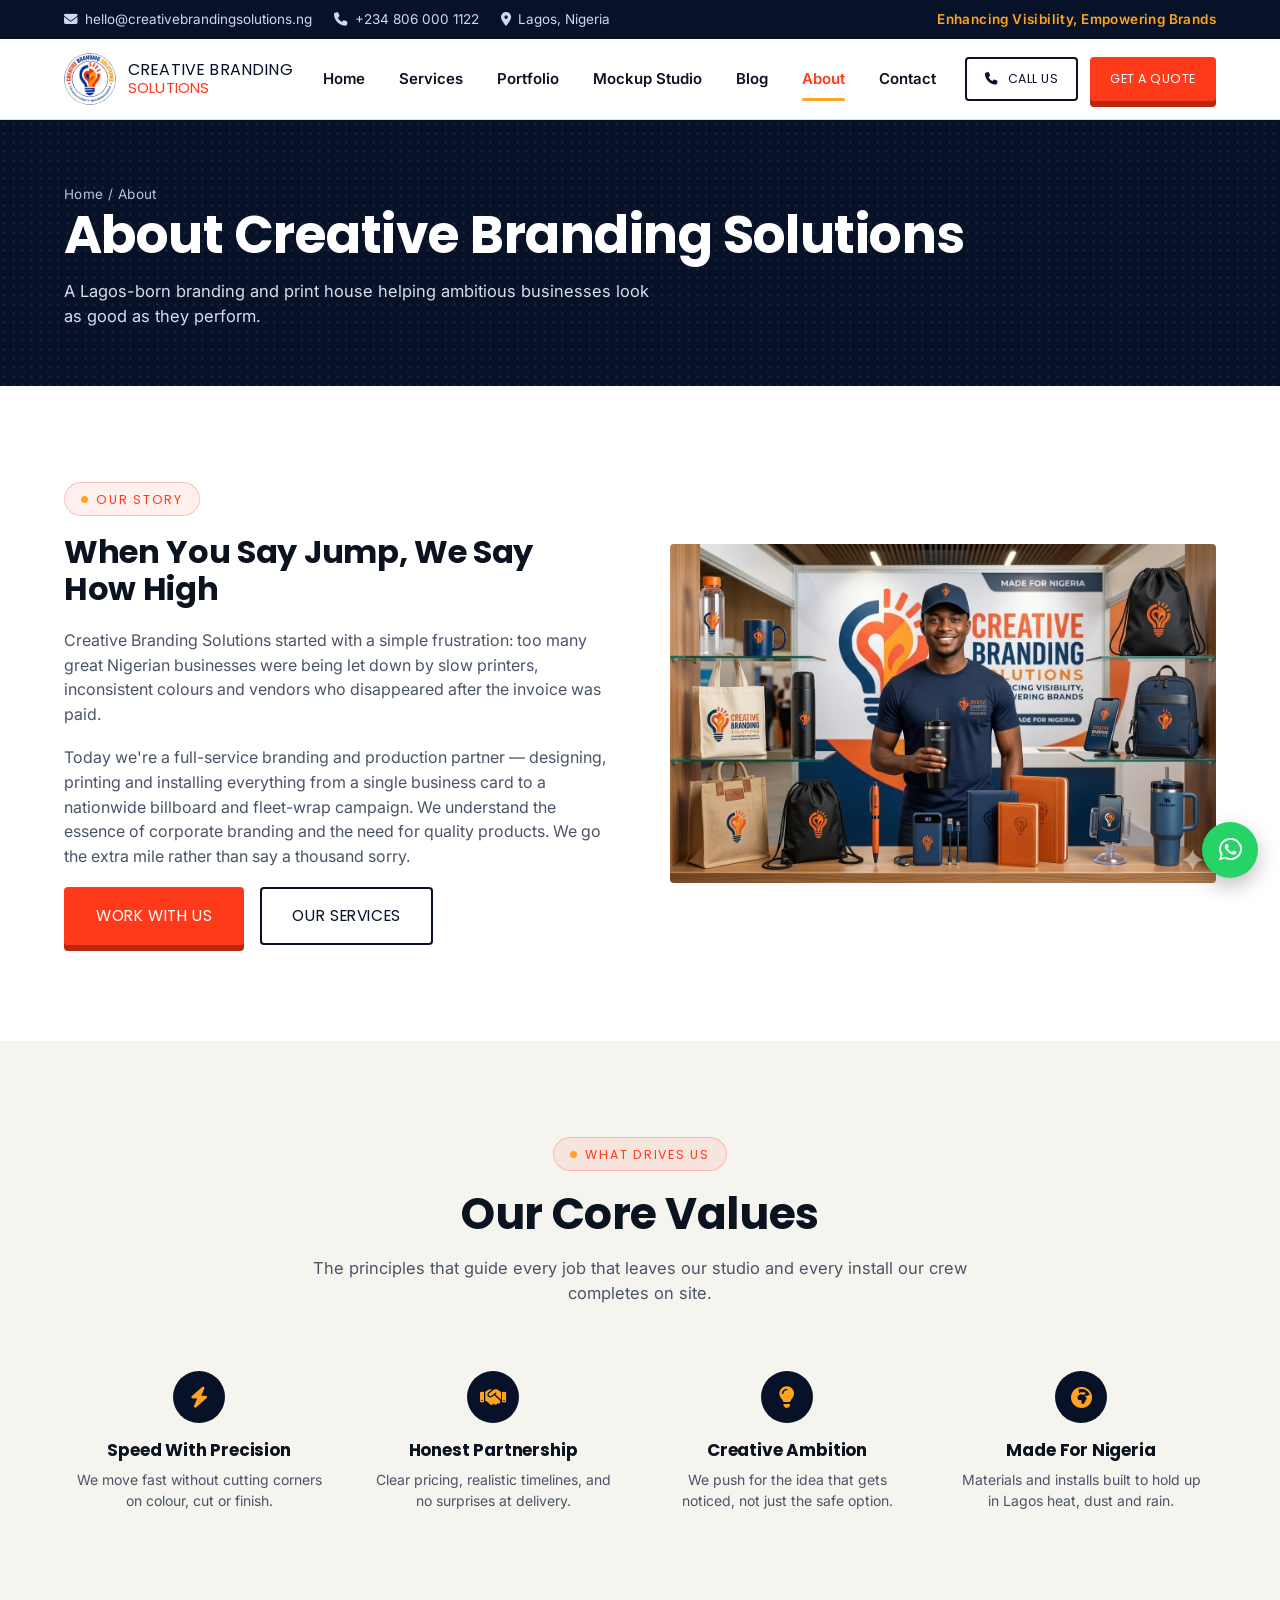
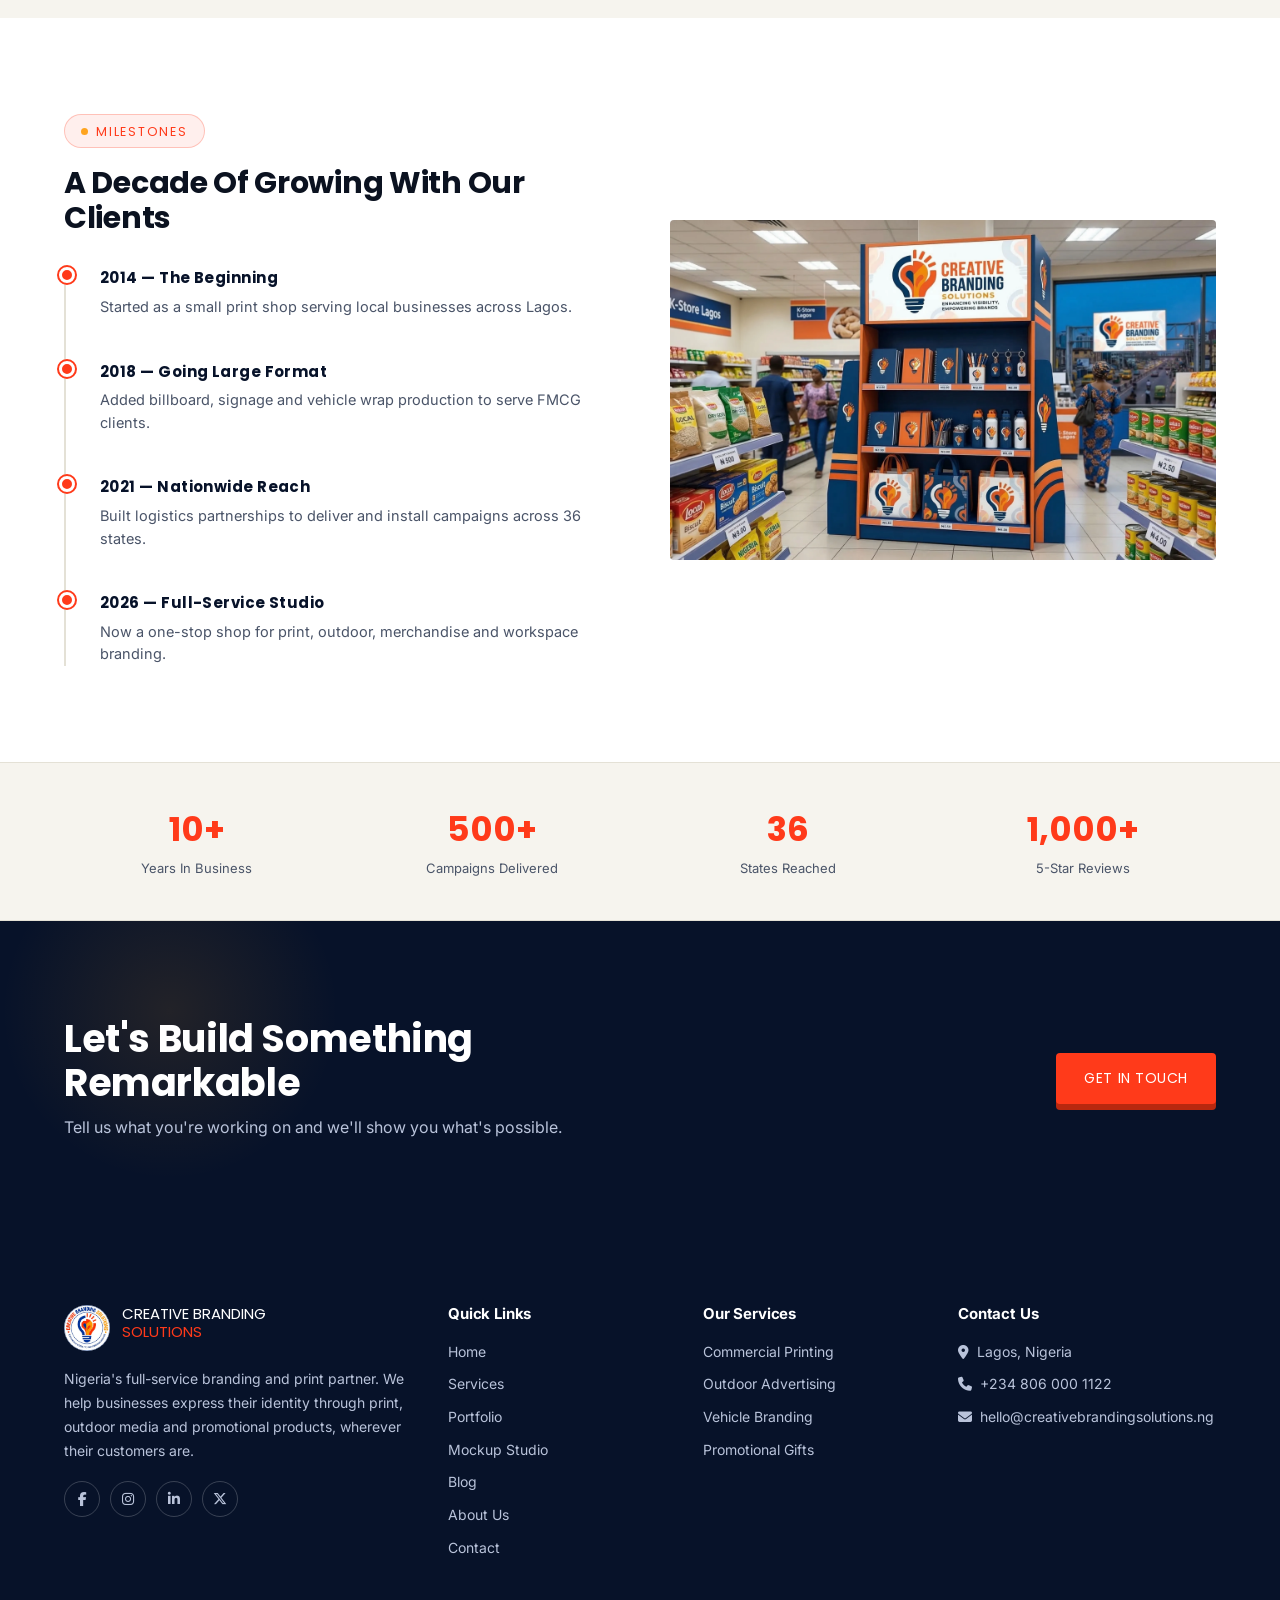
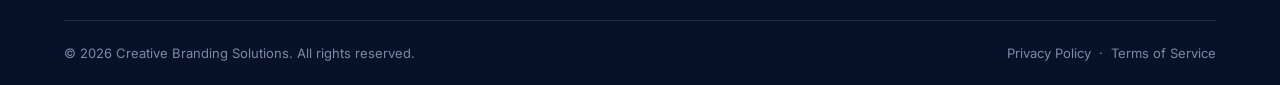
==== about.html @ 09dd420f "Add files via upload" ====
<!DOCTYPE html>
<html lang="en">
<head>
<meta charset="UTF-8" />
<meta name="viewport" content="width=device-width, initial-scale=1.0" />
<title>About Us | Creative Branding Solutions</title>
<meta name="description" content="Learn about Creative Branding Solutions — Nigeria's full-service branding and printing partner. Our story, our values and the team behind the work." />
<link rel="icon" href="assets/images/logo.jpg" />
<link rel="preconnect" href="https://fonts.googleapis.com">
<link rel="preconnect" href="https://fonts.gstatic.com" crossorigin>
<link href="https://fonts.googleapis.com/css2?family=Poppins:wght@400;500;600;700;800&family=Inter:wght@400;500;600;700;800&display=swap" rel="stylesheet">
<link rel="stylesheet" href="https://cdnjs.cloudflare.com/ajax/libs/font-awesome/6.5.0/css/all.min.css">
<link rel="stylesheet" href="assets/css/style.css" />
</head>
<body>

<div class="topbar">
  <div class="container">
    <div class="topbar-left">
      <span><i class="fa-solid fa-envelope"></i> hello@creativebrandingsolutions.ng</span>
      <span><i class="fa-solid fa-phone"></i> +234 806 000 1122</span>
      <span><i class="fa-solid fa-location-dot"></i> Lagos, Nigeria</span>
    </div>
    <div class="topbar-right">Enhancing Visibility, Empowering Brands</div>
  </div>
</div>

<div class="navwrap">
  <nav class="container">
    <a href="index.html" class="brand">
      <img src="assets/images/logo.jpg" alt="Creative Branding Solutions logo" />
      <div class="brand-name">CREATIVE BRANDING<span>SOLUTIONS</span></div>
    </a>
    <div class="navlinks">
      <a href="index.html">Home</a>
      <a href="services.html">Services</a>
      <a href="portfolio.html">Portfolio</a>
      <a href="mockup-studio.html">Mockup Studio</a>
      <a href="#">Blog</a>
      <a href="about.html" class="active">About</a>
      <a href="contact.html">Contact</a>
    </div>
    <div class="nav-cta">
      <a href="tel:+2348060001122" class="btn btn-outline btn-sm"><i class="fa-solid fa-phone"></i> Call Us</a>
      <a href="contact.html" class="btn btn-primary btn-sm">Get a Quote</a>
    </div>
    <button class="navtoggle" aria-label="Menu"><i class="fa-solid fa-bars"></i></button>
  </nav>
<div class="nav-overlay"></div>
</div>

<header class="pagehead halftone">
  <div class="container">
    <div class="crumbs"><a href="index.html">Home</a> / About</div>
    <h1>About Creative Branding Solutions</h1>
    <p style="max-width:600px;color:#d7deee;font-size:16.5px;">A Lagos-born branding and print house helping ambitious businesses look as good as they perform.</p>
  </div>
</header>

<section>
  <div class="container">
    <div class="about-hero">
      <div>
        <div class="eyebrow">Our Story</div>
        <h2 style="font-size:32px;margin-bottom:20px;">When You Say Jump, We Say How High</h2>
        <p style="color:var(--ink-soft);margin-bottom:18px;">Creative Branding Solutions started with a simple frustration: too many great Nigerian businesses were being let down by slow printers, inconsistent colours and vendors who disappeared after the invoice was paid.</p>
        <p style="color:var(--ink-soft);margin-bottom:18px;">Today we're a full-service branding and production partner — designing, printing and installing everything from a single business card to a nationwide billboard and fleet-wrap campaign. We understand the essence of corporate branding and the need for quality products. We go the extra mile rather than say a thousand sorry.</p>
        <div class="hero-btns" style="margin-bottom:0;">
          <a href="contact.html" class="btn btn-primary">Work With Us</a>
          <a href="services.html" class="btn btn-outline">Our Services</a>
        </div>
      </div>
      <img src="assets/images/model-merch.webp" alt="Creative Branding Solutions branded merchandise and apparel" />
    </div>
  </div>
</section>

<!-- VALUES -->
<section class="bg-paper">
  <div class="container">
    <div class="section-head center">
      <div class="eyebrow">What Drives Us</div>
      <h2>Our Core Values</h2>
      <p>The principles that guide every job that leaves our studio and every install our crew completes on site.</p>
    </div>
    <div class="values-grid">
      <div class="value-card">
        <div class="why-icon"><i class="fa-solid fa-bolt"></i></div>
        <h3>Speed With Precision</h3>
        <p>We move fast without cutting corners on colour, cut or finish.</p>
      </div>
      <div class="value-card">
        <div class="why-icon"><i class="fa-solid fa-handshake"></i></div>
        <h3>Honest Partnership</h3>
        <p>Clear pricing, realistic timelines, and no surprises at delivery.</p>
      </div>
      <div class="value-card">
        <div class="why-icon"><i class="fa-solid fa-lightbulb"></i></div>
        <h3>Creative Ambition</h3>
        <p>We push for the idea that gets noticed, not just the safe option.</p>
      </div>
      <div class="value-card">
        <div class="why-icon"><i class="fa-solid fa-earth-africa"></i></div>
        <h3>Made For Nigeria</h3>
        <p>Materials and installs built to hold up in Lagos heat, dust and rain.</p>
      </div>
    </div>
  </div>
</section>

<!-- TIMELINE + STATS -->
<section>
  <div class="container about-hero">
    <div>
      <div class="eyebrow">Milestones</div>
      <h2 style="font-size:30px;margin-bottom:30px;">A Decade Of Growing With Our Clients</h2>
      <div class="timeline">
        <div class="timeline-item">
          <b>2014 — The Beginning</b>
          <p>Started as a small print shop serving local businesses across Lagos.</p>
        </div>
        <div class="timeline-item">
          <b>2018 — Going Large Format</b>
          <p>Added billboard, signage and vehicle wrap production to serve FMCG clients.</p>
        </div>
        <div class="timeline-item">
          <b>2021 — Nationwide Reach</b>
          <p>Built logistics partnerships to deliver and install campaigns across 36 states.</p>
        </div>
        <div class="timeline-item">
          <b>2026 — Full-Service Studio</b>
          <p>Now a one-stop shop for print, outdoor, merchandise and workspace branding.</p>
        </div>
      </div>
    </div>
    <img src="assets/images/team-uniform-lookbook.webp" alt="Creative Branding Solutions branded retail activation with staff" />
  </div>
</section>

<div class="strip">
  <div class="container">
    <div class="stat"><b>10+</b><span>Years In Business</span></div>
    <div class="stat"><b>500+</b><span>Campaigns Delivered</span></div>
    <div class="stat"><b>36</b><span>States Reached</span></div>
    <div class="stat"><b>1,000+</b><span>5-Star Reviews</span></div>
  </div>
</div>

<!-- CTA -->
<section class="cta-banner halftone">
  <div class="container">
    <div class="cta-inner">
      <div>
        <h2>Let's Build Something Remarkable</h2>
        <p>Tell us what you're working on and we'll show you what's possible.</p>
      </div>
      <div class="cta-actions">
        <a href="contact.html" class="btn btn-primary">Get In Touch</a>
      </div>
    </div>
  </div>
</section>

<footer>
  <div class="container">
    <div class="footer-grid">
      <div>
        <div class="footer-brand">
          <img src="assets/images/logo.jpg" alt="Creative Branding Solutions logo" />
          <div class="footer-brand-name">CREATIVE BRANDING<span>SOLUTIONS</span></div>
        </div>
        <p>Nigeria's full-service branding and print partner. We help businesses express their identity through print, outdoor media and promotional products, wherever their customers are.</p>
        <div class="footer-social">
          <a href="#" aria-label="Facebook"><i class="fa-brands fa-facebook-f"></i></a>
          <a href="#" aria-label="Instagram"><i class="fa-brands fa-instagram"></i></a>
          <a href="#" aria-label="LinkedIn"><i class="fa-brands fa-linkedin-in"></i></a>
          <a href="#" aria-label="X"><i class="fa-brands fa-x-twitter"></i></a>
        </div>
      </div>
      <div>
        <h4>Quick Links</h4>
        <ul>
          <li><a href="index.html">Home</a></li>
          <li><a href="services.html">Services</a></li>
          <li><a href="portfolio.html">Portfolio</a></li>
          <li><a href="mockup-studio.html">Mockup Studio</a></li>
          <li><a href="#">Blog</a></li>
          <li><a href="about.html">About Us</a></li>
          <li><a href="contact.html">Contact</a></li>
        </ul>
      </div>
      <div>
        <h4>Our Services</h4>
        <ul>
          <li><a href="services.html#print">Commercial Printing</a></li>
          <li><a href="services.html#outdoor">Outdoor Advertising</a></li>
          <li><a href="services.html#vehicle">Vehicle Branding</a></li>
          <li><a href="services.html#gifts">Promotional Gifts</a></li>
        </ul>
      </div>
      <div>
        <h4>Contact Us</h4>
        <ul>
          <li><i class="fa-solid fa-location-dot"></i> &nbsp;Lagos, Nigeria</li>
          <li><i class="fa-solid fa-phone"></i> &nbsp;+234 806 000 1122</li>
          <li><i class="fa-solid fa-envelope"></i> &nbsp;hello@creativebrandingsolutions.ng</li>
        </ul>
      </div>
    </div>
    <div class="footer-bottom">
      <span>© 2026 Creative Branding Solutions. All rights reserved.</span>
      <span><a href="#">Privacy Policy</a> &nbsp;·&nbsp; <a href="#">Terms of Service</a></span>
    </div>
  </div>
</footer>

<a href="https://wa.me/2348060001122" class="wa-float" aria-label="Chat on WhatsApp"><i class="fa-brands fa-whatsapp"></i></a>

<script src="assets/js/main.js"></script>
</body>
</html>
---- assets/css/style.css ----
/* =========================================================================
   CREATIVE BRANDING SOLUTIONS — stylesheet
   Palette:  --navy #0a2e6e (deep) / --navy-ink #071229 (near-black backgrounds)
             --flame #ff3a1a (red-orange)  --amber #ffa41f (amber/orange)
             --paper #f6f4ee (warm off-white)  --line #e4e1d6
   Type:     display = 'Anton' (condensed, poster/billboard energy)
             body    = 'Inter'
   Signature: cards cut like billboard panels (angled top notch + post leg),
              halftone dot texture referencing offset print production.
   ========================================================================= */

* , *::before, *::after { box-sizing: border-box; margin: 0; padding: 0; }

:root{
  --navy:        #0a2e6e;
  --navy-deep:   #071229;
  --navy-mid:    #123a86;
  --flame:       #ff3a1a;
  --amber:       #ffa41f;
  --paper:       #f6f4ee;
  --paper-dim:   #efece2;
  --line:        #e4e1d6;
  --ink:         #0b1220;
  --ink-soft:    #4a5468;
  --white:       #ffffff;

  --display: 'Poppins', 'Inter', -apple-system, BlinkMacSystemFont, sans-serif;
  --body:    'Inter', -apple-system, BlinkMacSystemFont, sans-serif;

  --radius: 4px;
  --container: 1200px;
}

html { scroll-behavior: smooth; }

body{
  font-family: var(--body);
  color: var(--ink);
  background: var(--white);
  line-height: 1.55;
  -webkit-font-smoothing: antialiased;
}

img{ max-width: 100%; display: block; }
a{ color: inherit; text-decoration: none; }
ul{ list-style: none; }

.container{
  max-width: var(--container);
  margin: 0 auto;
  padding: 0 24px;
}

h1,h2,h3,h4{
  font-family: var(--display);
  font-weight: 700;
  letter-spacing: -0.01em;
  line-height: 1.15;
  text-transform: none;
}

.eyebrow{
  display: inline-flex;
  align-items: center;
  gap: 8px;
  font-family: var(--display);
  font-size: 12.5px;
  letter-spacing: 0.14em;
  text-transform: uppercase;
  color: var(--flame);
  background: rgba(255,58,26,0.08);
  border: 1px solid rgba(255,58,26,0.25);
  padding: 7px 16px 6px;
  border-radius: 100px;
  margin-bottom: 18px;
}
.eyebrow::before{
  content: "";
  width: 7px; height: 7px;
  background: var(--amber);
  border-radius: 50%;
  display: inline-block;
}

/* ---------- halftone texture helper ---------- */
.halftone{
  position: relative;
  isolation: isolate;
}
.halftone::before{
  content: "";
  position: absolute; inset: 0;
  background-image: radial-gradient(rgba(255,255,255,0.14) 1.4px, transparent 1.4px);
  background-size: 9px 9px;
  opacity: 0.5;
  pointer-events: none;
  z-index: 0;
}

/* ============================= TOP BAR ============================= */
.topbar{
  background: var(--navy-deep);
  color: #cfd8ec;
  font-size: 13.5px;
}
.topbar .container{
  display: flex;
  justify-content: space-between;
  align-items: center;
  padding-top: 9px;
  padding-bottom: 9px;
  flex-wrap: wrap;
  gap: 6px;
}
.topbar-left{ display: flex; gap: 22px; flex-wrap: wrap; }
.topbar a{ color: #cfd8ec; }
.topbar a:hover{ color: var(--amber); }
.topbar-left span{ display: inline-flex; align-items: center; gap: 7px; }
.topbar-right{ color: var(--amber); font-weight: 600; letter-spacing: 0.03em; }

/* ============================= NAV ============================= */
.navwrap{
  background: var(--white);
  border-bottom: 1px solid var(--line);
  position: relative;
  z-index: 100;
}
nav.container{
  display: flex;
  align-items: center;
  justify-content: space-between;
  padding-top: 14px;
  padding-bottom: 14px;
  gap: 24px;
}
.brand{
  display: flex;
  align-items: center;
  gap: 12px;
  flex-shrink: 0;
}
.brand img{
  width: 52px; height: 52px;
  border-radius: 50%;
  flex-shrink: 0;
}
.brand-name{
  font-family: var(--display);
  font-size: 16px;
  line-height: 1.15;
  color: var(--navy-deep);
  letter-spacing: 0.01em;
}
.brand-name span{ display:block; color: var(--flame); font-size: 15px; }

.navlinks{
  display: flex;
  gap: 34px;
  font-weight: 600;
  font-size: 15px;
  color: var(--ink);
}
.navlinks a{ position: relative; padding: 6px 0; }
.navlinks a.active{ color: var(--flame); }
.navlinks a.active::after{
  content: "";
  position: absolute; left:0; right:0; bottom: -4px;
  height: 3px; background: var(--amber);
  border-radius: 2px;
}
.navlinks a:hover{ color: var(--flame); }

.nav-cta{ display: flex; gap: 12px; align-items: center; flex-shrink: 0; }

.btn{
  display: inline-flex;
  align-items: center;
  gap: 9px;
  font-family: var(--display);
  font-size: 14px;
  letter-spacing: 0.04em;
  text-transform: uppercase;
  padding: 13px 26px;
  border-radius: var(--radius);
  border: 2px solid transparent;
  cursor: pointer;
  transition: transform 0.15s ease, box-shadow 0.15s ease, background 0.15s ease;
  white-space: nowrap;
}
.btn:hover{ transform: translateY(-2px); }
.btn-primary{ background: var(--flame); color: var(--white); box-shadow: 0 6px 0 #b8280f; }
.btn-primary:hover{ box-shadow: 0 8px 0 #b8280f; }
.btn-primary:active{ transform: translateY(2px); box-shadow: 0 3px 0 #b8280f; }
.btn-outline{ border-color: var(--navy-deep); color: var(--navy-deep); background: transparent; }
.btn-outline:hover{ background: var(--navy-deep); color: var(--white); }
.btn-ghost-light{ border-color: rgba(255,255,255,0.55); color: var(--white); }
.btn-ghost-light:hover{ background: rgba(255,255,255,0.12); }
.btn-block{ display:flex; }
.btn-sm{ padding: 10px 18px; font-size: 12.5px; }

.navtoggle{
  display: none;
  border: none;
  cursor: pointer;
}
.navtoggle.is-active{ background: var(--paper); border-color: var(--flame); color: var(--flame); }

/* Dim overlay shown behind the open mobile menu */
.nav-overlay{
  display: none;
  position: fixed;
  inset: 0;
  background: rgba(7,18,41,0.35);
  z-index: 140;
}
.nav-overlay.is-visible{ display: block; }
body.nav-open{ overflow: hidden; }

/* Nav collapses to a hamburger menu earlier than the content grids (900px)
   so the 7 links + CTA buttons never get squeezed on tablet widths. */
@media (max-width: 900px){
  .navlinks{
    display: flex;
    flex-direction: column;
    position: absolute;
    top: 100%;
    left: 0;
    right: 0;
    background: var(--white);
    padding: 8px 24px 20px;
    border-bottom: 1px solid var(--line);
    gap: 4px;
    z-index: 150;
    box-shadow: 0 16px 30px rgba(7,18,41,0.12);
    max-height: 0;
    overflow: hidden;
    opacity: 0;
    transition: max-height 0.28s ease, opacity 0.2s ease;
  }
  .navlinks.is-open{
    max-height: 70vh;
    opacity: 1;
    overflow-y: auto;
    padding-top: 16px;
  }
  .navlinks a{ padding: 12px 0; border-bottom: 1px solid var(--line); }
  .navlinks a:last-child{ border-bottom: none; }
  .navtoggle{
    display: flex; align-items:center; justify-content:center;
    width: 42px; height: 42px;
    border: 1px solid var(--line);
    border-radius: var(--radius);
    background: none;
    font-size: 18px;
    flex-shrink: 0;
  }
  .nav-cta .btn-outline{ display: none; }
  .nav-cta .btn-sm{ padding: 9px 14px; font-size: 12px; }
  nav.container{ flex-wrap: wrap; row-gap: 0; }
}

/* ============================= HERO ============================= */
.hero{
  position: relative;
  min-height: 640px;
  display: flex;
  align-items: center;
  color: var(--white);
  background-size: cover;
  background-position: center;
  overflow: hidden;
}
.hero::after{
  content: "";
  position: absolute; inset: 0;
  background:
    linear-gradient(100deg, rgba(7,18,41,0.94) 0%, rgba(7,18,41,0.82) 32%, rgba(7,18,41,0.45) 62%, rgba(7,18,41,0.72) 100%);
  z-index: 1;
}
.hero .container{ position: relative; z-index: 2; padding-top: 70px; padding-bottom: 70px; text-align: left; margin-left: 0; margin-right: 0; max-width: none; padding-left: clamp(24px, 6vw, 100px); }
.hero-content{ max-width: 760px; text-align: left; margin-left: 0; margin-right: auto; }
.hero-content .eyebrow{ margin-bottom: 24px; font-size: 14px; }
.hero-content h1{
  font-weight: 800;
  letter-spacing: -0.01em;
  line-height: 1.08;
  font-size: clamp(52px, 6.8vw, 92px);
  margin-bottom: 26px;
}
.hero-content h1 em{
  font-style: normal;
  color: var(--amber);
}
.hero-content .lead{
  font-family: var(--body);
  font-size: 21px;
  color: #d7deee;
  max-width: 600px;
  margin-bottom: 38px;
  text-align: left;
}
.hero-btns{ display: flex; justify-content: flex-start; gap: 16px; flex-wrap: wrap; margin-bottom: 50px; }
.hero-btns .btn{ font-size: 15.5px; padding: 15px 30px; }

.hero-stats{
  display: flex;
  justify-content: flex-start;
  gap: 40px;
  flex-wrap: wrap;
  border-top: 1px solid rgba(255,255,255,0.18);
  padding-top: 30px;
}
.hero-stats .stat{ text-align: left; }
.hero-stats .stat b{
  font-family: var(--display);
  font-size: 34px;
  color: var(--amber);
  display: block;
}
.hero-stats .stat span{ font-size: 14px; color: #b9c3da; letter-spacing: 0.02em; }

/* ============================= HERO SLIDER ============================= */
.hero-slider{
  position: relative;
  min-height: 620px;
  overflow: hidden;
  color: var(--white);
}
.hero-slide{
  position: absolute;
  inset: 0;
  display: flex;
  align-items: center;
  background-size: cover;
  background-position: center;
  opacity: 0;
  visibility: hidden;
  transition: opacity 0.9s ease;
  z-index: 1;
}
.hero-slide.is-active{
  position: relative;
  opacity: 1;
  visibility: visible;
  z-index: 2;
}
.hero-slide::after{
  content: "";
  position: absolute; inset: 0;
  background:
    linear-gradient(100deg, rgba(7,18,41,0.94) 0%, rgba(7,18,41,0.82) 32%, rgba(7,18,41,0.45) 62%, rgba(7,18,41,0.72) 100%);
  z-index: 1;
}
.hero-slide .container{ position: relative; z-index: 2; padding-top: 110px; padding-bottom: 90px; text-align: left; margin-left: 0; margin-right: 0; max-width: none; padding-left: clamp(24px, 6vw, 100px); }

.hero-arrow{
  display: none;
  position: absolute;
  top: 50%;
  transform: translateY(-50%);
  z-index: 5;
  width: 46px; height: 46px;
  border-radius: 50%;
  border: 1px solid rgba(255,255,255,0.35);
  background: rgba(7,18,41,0.35);
  color: var(--white);
  align-items: center; justify-content: center;
  cursor: pointer;
  font-size: 15px;
  transition: background 0.2s ease, transform 0.2s ease;
}
.hero-arrow:hover{ background: var(--flame); border-color: var(--flame); }
.hero-arrow-prev{ left: 26px; }
.hero-arrow-next{ right: 26px; }

.hero-dots{
  position: absolute;
  bottom: 26px;
  left: 50%;
  transform: translateX(-50%);
  z-index: 5;
  display: flex;
  gap: 10px;
}
.hero-dot{
  width: 10px; height: 10px;
  border-radius: 50%;
  border: none;
  background: rgba(255,255,255,0.4);
  cursor: pointer;
  padding: 0;
  transition: background 0.2s ease, transform 0.2s ease;
}
.hero-dot.is-active{ background: var(--amber); transform: scale(1.25); }

/* ============================= TRUSTED BY ============================= */
.trusted-strip{
  padding: 46px 0;
  background: var(--paper);
  border-bottom: 1px solid var(--line);
}
.trusted-label{
  text-align: center;
  font-family: var(--display);
  font-size: 13px;
  letter-spacing: 0.12em;
  text-transform: uppercase;
  color: var(--ink-soft);
  margin-bottom: 26px;
}
.trusted-grid{
  display: flex;
  flex-wrap: wrap;
  justify-content: center;
  align-items: center;
  gap: 14px 34px;
}
.trusted-logo{
  display: flex;
  align-items: center;
  gap: 10px;
  font-family: var(--display);
  font-size: 15px;
  letter-spacing: 0.02em;
  color: #b7b2a4;
  transition: color 0.2s ease;
  white-space: nowrap;
}
.trusted-logo i{ font-size: 16px; }
.trusted-logo:hover{ color: var(--navy-deep); }

/* ============================= SECTIONS ============================= */
section{ padding: 96px 0; }
.section-tight{ padding: 70px 0; }
.bg-paper{ background: var(--paper); }
.bg-navy{ background: var(--navy-deep); color: var(--white); }
.bg-navy .section-head p{ color: #b9c3da; }
.bg-navy h2{ color: var(--white); }

.section-head{
  max-width: 680px;
  margin-bottom: 54px;
}
.section-head.center{ margin-left: auto; margin-right: auto; text-align: center; }
.section-head h2{ font-size: clamp(30px, 3.6vw, 44px); margin-bottom: 16px; }
.section-head p{ font-size: 16.5px; color: var(--ink-soft); }

/* ---------- Why choose us ---------- */
.why-grid{
  display: grid;
  grid-template-columns: repeat(3, 1fr);
  gap: 30px;
}
.why-card{
  background: var(--white);
  border: 1px solid var(--line);
  border-radius: var(--radius);
  padding: 34px 28px;
  border-top: 4px solid var(--flame);
}
.why-card:nth-child(2){ border-top-color: var(--amber); }
.why-card:nth-child(3){ border-top-color: var(--navy); }
.why-icon{
  width: 52px; height: 52px;
  border-radius: 50%;
  background: var(--navy-deep);
  color: var(--amber);
  display: flex; align-items: center; justify-content: center;
  font-size: 21px;
  margin-bottom: 20px;
}
.why-card h3{ font-size: 19px; margin-bottom: 10px; text-transform: none; }
.why-card p{ color: var(--ink-soft); font-size: 15px; }

/* ---------- Services grid : billboard-panel cards ---------- */
.svc-grid{
  display: grid;
  grid-template-columns: repeat(3, 1fr);
  gap: 34px 28px;
}
.svc-card{
  position: relative;
  background: var(--white);
  border: 1px solid var(--line);
  border-radius: var(--radius);
  overflow: hidden;
  transition: box-shadow .2s ease, transform .2s ease;
}
.svc-card:hover{ box-shadow: 0 20px 40px rgba(7,18,41,0.14); transform: translateY(-4px); }
.svc-media{
  position: relative;
  height: 190px;
  overflow: hidden;
}
.svc-media img{ width: 100%; height: 100%; object-fit: cover; }
.svc-media::after{
  content:"";
  position:absolute; left:0; right:0; bottom:0; height:60%;
  background: linear-gradient(180deg, transparent, rgba(7,18,41,0.55));
}
.svc-num{
  position: absolute; top: 14px; left: 14px; z-index: 2;
  font-family: var(--display);
  font-size: 13px;
  background: var(--flame);
  color: var(--white);
  padding: 5px 11px 4px;
  border-radius: 3px;
  letter-spacing: 0.05em;
}
.svc-body{ padding: 24px 26px 28px; }
.svc-body h3{ font-size: 20px; margin-bottom: 10px; text-transform: none; }
.svc-body p{ color: var(--ink-soft); font-size: 14.5px; margin-bottom: 16px; }
.tag-row{ display: flex; flex-wrap: wrap; gap: 8px; margin-bottom: 20px; }
.tag{
  font-size: 12px;
  background: var(--paper-dim);
  color: var(--ink-soft);
  padding: 6px 11px;
  border-radius: 100px;
  border: 1px solid var(--line);
}
.tag.more{ background: var(--navy-deep); color: var(--amber); border-color: var(--navy-deep); }
.svc-link{
  display: inline-flex;
  align-items: center;
  gap: 8px;
  font-family: var(--display);
  font-size: 13px;
  letter-spacing: 0.04em;
  color: var(--navy-deep);
  border: 2px solid var(--navy-deep);
  padding: 11px 20px;
  border-radius: var(--radius);
  width: 100%;
  justify-content: center;
}
.svc-link:hover{ background: var(--navy-deep); color: var(--white); }

/* ---------- Portfolio gallery ---------- */
.gallery{
  display: grid;
  grid-template-columns: repeat(3, 1fr);
  gap: 22px;
}
.gallery.mockup-teaser{
  grid-template-columns: repeat(4, 1fr);
}
.gallery figure{
  margin-bottom: 0;
  position: relative;
  border-radius: var(--radius);
  overflow: hidden;
  border: 1px solid var(--line);
}
.gallery img{ width: 100%; height: 260px; object-fit: cover; display:block; }
.gallery figcaption{
  position: absolute; left: 0; right: 0; bottom: 0;
  padding: 14px 16px 12px;
  background: linear-gradient(180deg, transparent, rgba(7,18,41,0.9));
  color: var(--white);
  font-size: 13.5px;
  font-weight: 600;
}

.section-cta{
  text-align: center;
  margin-top: 40px;
}

/* ---------- Mockup studio teaser ---------- */
.studio-teaser{
  display: grid;
  grid-template-columns: 1.1fr 1fr;
  gap: 60px;
  align-items: center;
}
.studio-teaser-copy h2{ font-size: clamp(28px, 3.4vw, 40px); margin: 16px 0; }
.studio-teaser-copy p{ color: var(--ink-soft); font-size: 16.5px; margin-bottom: 22px; }
.studio-teaser-list{ display: flex; flex-direction: column; gap: 12px; margin-bottom: 30px; }
.studio-teaser-list li{
  display: flex;
  align-items: center;
  gap: 10px;
  font-size: 15px;
  color: var(--ink);
}
.studio-teaser-list li i{ color: var(--flame); font-size: 13px; }
.studio-teaser-media{
  display: grid;
  grid-template-columns: 1fr 1fr;
  gap: 18px;
}
.studio-teaser-media img{
  width: 100%;
  height: 100%;
  object-fit: cover;
  border-radius: var(--radius);
  border: 1px solid var(--line);
  aspect-ratio: 3/4;
}
.studio-teaser-media img:first-child{ margin-top: 34px; }

/* ---------- How We Work / process ---------- */
.process-grid{
  display: grid;
  grid-template-columns: repeat(4, 1fr);
  gap: 28px;
}
.process-step{
  position: relative;
  background: var(--white);
  border: 1px solid var(--line);
  border-radius: var(--radius);
  padding: 32px 26px 28px;
  text-align: center;
}
.process-num{
  font-family: var(--display);
  font-size: 40px;
  color: rgba(7,18,41,0.10);
  line-height: 1;
  margin-bottom: 8px;
}
.process-step h3{
  font-size: 17px;
  margin-bottom: 10px;
}
.process-step p{
  color: var(--ink-soft);
  font-size: 14.5px;
  line-height: 1.65;
}
.process-step:not(:last-child)::after{
  content: "";
  display: none;
}
@media (min-width: 981px){
  .process-step:not(:last-child)::after{
    content: "\f105";
    font-family: "Font Awesome 6 Free";
    font-weight: 900;
    display: block;
    position: absolute;
    top: 50%;
    right: -24px;
    transform: translateY(-50%);
    color: var(--line);
    font-size: 18px;
  }
}

/* ---------- FAQ accordion ---------- */
.faq-list{
  max-width: 780px;
  margin: 0 auto;
  display: flex;
  flex-direction: column;
  gap: 14px;
}
.faq-item{
  background: var(--white);
  border: 1px solid var(--line);
  border-radius: var(--radius);
  overflow: hidden;
}
.faq-question{
  width: 100%;
  display: flex;
  align-items: center;
  justify-content: space-between;
  gap: 16px;
  background: none;
  border: none;
  cursor: pointer;
  padding: 20px 24px;
  text-align: left;
  font-family: var(--display);
  font-size: 15.5px;
  letter-spacing: 0.01em;
  color: var(--navy-deep);
}
.faq-question i{
  flex-shrink: 0;
  color: var(--flame);
  transition: transform 0.25s ease;
}
.faq-item.is-open .faq-question i{ transform: rotate(180deg); }
.faq-answer{
  max-height: 0;
  overflow: hidden;
  transition: max-height 0.3s ease, padding 0.3s ease;
  padding: 0 24px;
}
.faq-answer p{
  color: var(--ink-soft);
  font-size: 14.5px;
  line-height: 1.7;
  padding-bottom: 20px;
}
.faq-item.is-open .faq-answer{
  max-height: 300px;
}

/* ---------- CTA banner ---------- */
.cta-banner{
  background: var(--navy-deep);
  color: var(--white);
  position: relative;
  overflow: hidden;
}
.cta-banner::before{
  content:"";
  position: absolute; right: -80px; top: -80px;
  width: 340px; height: 340px;
  background: radial-gradient(circle, rgba(255,164,31,0.22), transparent 70%);
}
.cta-inner{
  display: flex;
  align-items: center;
  justify-content: space-between;
  gap: 30px;
  flex-wrap: wrap;
  position: relative; z-index: 1;
}
.cta-inner h2{ font-size: clamp(26px, 3.4vw, 38px); max-width: 560px; }
.cta-inner p{ color: #b9c3da; margin-top: 10px; }
.cta-actions{ display: flex; gap: 16px; flex-wrap: wrap; }

/* ---------- Testimonials ---------- */
.testi-grid{
  display: grid;
  grid-template-columns: repeat(3, 1fr);
  gap: 28px;
  position: relative;
  z-index: 1;
}
.testi-card{
  background: rgba(255,255,255,0.05);
  border: 1px solid rgba(255,255,255,0.14);
  border-radius: var(--radius);
  padding: 30px 28px;
}
.testi-stars{
  color: var(--amber);
  font-size: 14px;
  letter-spacing: 3px;
  margin-bottom: 16px;
}
.testi-quote{
  color: #d7deee;
  font-size: 15px;
  line-height: 1.7;
  margin-bottom: 24px;
}
.testi-person{ display: flex; align-items: center; gap: 14px; }
.testi-avatar{
  width: 44px; height: 44px;
  border-radius: 50%;
  background: var(--flame);
  color: var(--white);
  font-family: var(--display);
  font-size: 14px;
  display: flex; align-items: center; justify-content: center;
  flex-shrink: 0;
}
.testi-person b{
  display: block;
  color: var(--white);
  font-size: 14.5px;
}
.testi-person span{ font-size: 13px; color: #97a3bd; }

/* ---------- Sample blog ---------- */
.blog-grid{
  display: grid;
  grid-template-columns: repeat(3, 1fr);
  gap: 30px;
}
.blog-card{
  background: var(--white);
  border: 1px solid var(--line);
  border-radius: var(--radius);
  overflow: hidden;
  transition: box-shadow .2s ease, transform .2s ease;
}
.blog-card:hover{ box-shadow: 0 20px 40px rgba(7,18,41,0.14); transform: translateY(-4px); }
.blog-media{ position: relative; height: 190px; overflow: hidden; }
.blog-media img{ width: 100%; height: 100%; object-fit: cover; }
.blog-tag{
  position: absolute; top: 14px; left: 14px; z-index: 2;
  font-family: var(--display);
  font-size: 11.5px;
  letter-spacing: 0.04em;
  text-transform: uppercase;
  background: var(--navy-deep);
  color: var(--amber);
  padding: 6px 12px 5px;
  border-radius: 100px;
}
.blog-body{ padding: 24px 26px 28px; }
.blog-meta{
  font-size: 12.5px;
  color: var(--ink-soft);
  margin-bottom: 12px;
  display: flex; align-items: center; gap: 7px;
}
.blog-body h3{ font-size: 18.5px; margin-bottom: 10px; text-transform: none; line-height: 1.3; }
.blog-body p{ color: var(--ink-soft); font-size: 14.5px; margin-bottom: 18px; }
.blog-body .svc-link{ width: auto; padding: 0; border: none; justify-content: flex-start; }
.blog-body .svc-link:hover{ background: none; color: var(--flame); }

/* ---------- Portfolio filter tabs ---------- */
.filter-tabs{
  display: flex;
  flex-wrap: wrap;
  justify-content: center;
  gap: 12px;
  padding-top: 24px;
  padding-bottom: 24px;
}
.filter-tab{
  font-family: var(--display);
  font-size: 13.5px;
  letter-spacing: 0.03em;
  text-transform: uppercase;
  color: var(--ink-soft);
  background: var(--white);
  border: 1px solid var(--line);
  padding: 9px 18px;
  border-radius: 100px;
  cursor: pointer;
  transition: background 0.2s ease, color 0.2s ease, border-color 0.2s ease;
}
.filter-tab:hover{ border-color: var(--flame); color: var(--flame); }
.filter-tab.is-active{
  background: var(--flame);
  border-color: var(--flame);
  color: var(--white);
}
.gallery figure{ position: relative; }
.gallery figure.is-hidden{ display: none; }
.cat-tag{
  position: absolute; top: 14px; left: 14px; z-index: 2;
  font-family: var(--display);
  font-size: 11.5px;
  letter-spacing: 0.04em;
  text-transform: uppercase;
  background: var(--navy-deep);
  color: var(--amber);
  padding: 6px 12px 5px;
  border-radius: 100px;
}
.filter-empty{
  text-align: center;
  color: var(--ink-soft);
  font-size: 15px;
  padding: 40px 0;
}

/* ============================= MOCKUP STUDIO ============================= */
.studio-layout{
  display: grid;
  grid-template-columns: 240px 1fr 340px;
  gap: 24px;
  align-items: start;
}
.studio-panel{
  background: var(--white);
  border: 1px solid var(--line);
  border-radius: var(--radius);
  padding: 22px;
}
.studio-panel h4{
  font-size: 13px;
  font-family: var(--display);
  letter-spacing: 0.04em;
  text-transform: uppercase;
  color: var(--ink-soft);
  margin-bottom: 16px;
}

/* Product selector */
.product-grid{
  display: grid;
  grid-template-columns: repeat(2, 1fr);
  gap: 10px;
  max-height: 560px;
  overflow-y: auto;
  padding-right: 4px;
}
.product-thumb{
  background: var(--paper);
  border: 2px solid var(--line);
  border-radius: 10px;
  padding: 10px 6px 8px;
  text-align: center;
  cursor: pointer;
  transition: border-color 0.2s ease, transform 0.15s ease;
}
.product-thumb:hover{ border-color: var(--flame); transform: translateY(-2px); }
.product-thumb.is-active{ border-color: var(--flame); background: rgba(255,58,26,0.06); }
.product-thumb img{ width: 100%; height: 56px; object-fit: contain; margin-bottom: 6px; }
.product-thumb span{ font-size: 11px; color: var(--ink-soft); font-weight: 600; line-height: 1.2; display: block; }
.product-thumb.is-hidden{ display: none; }

/* Canvas */
.studio-canvas-wrap{
  background: var(--white);
  border: 1px solid var(--line);
  border-radius: var(--radius);
  padding: 22px;
  text-align: center;
}
.studio-canvas{
  position: relative;
  width: 100%;
  max-width: 380px;
  aspect-ratio: 4 / 5;
  margin: 0 auto 20px;
  background: var(--paper);
  border-radius: 10px;
  overflow: hidden;
  border: 1px solid var(--line);
}
.studio-canvas img.mockup-base{
  width: 100%; height: 100%; object-fit: contain; display: block; pointer-events: none;
}
.logo-overlay{
  position: absolute;
  top: 45%; left: 50%;
  transform: translate(-50%, -50%);
  max-width: 110px;
  max-height: 110px;
  cursor: grab;
  display: none;
  user-select: none;
  filter: drop-shadow(0 2px 6px rgba(0,0,0,0.25));
}
.logo-overlay.is-dragging{ cursor: grabbing; }
.studio-product-name{
  font-family: var(--display);
  font-size: 16px;
  color: var(--navy-deep);
  margin-bottom: 4px;
}
.studio-hint{ font-size: 13px; color: var(--ink-soft); margin-bottom: 18px; }

.position-btns{ display: flex; gap: 8px; justify-content: center; margin-bottom: 18px; flex-wrap: wrap; }
.position-btns button{
  font-family: var(--display);
  font-size: 11.5px;
  letter-spacing: 0.02em;
  text-transform: uppercase;
  background: var(--paper);
  border: 1px solid var(--line);
  border-radius: 100px;
  padding: 8px 14px;
  cursor: pointer;
  color: var(--ink-soft);
  transition: background 0.2s ease, color 0.2s ease;
}
.position-btns button.is-active,
.position-btns button:hover{ background: var(--flame); border-color: var(--flame); color: var(--white); }

.studio-actions{ display: flex; gap: 10px; justify-content: center; flex-wrap: wrap; }

/* Controls panel */
.upload-box{
  border: 2px dashed var(--line);
  border-radius: 10px;
  padding: 24px 16px;
  text-align: center;
  margin-bottom: 20px;
  cursor: pointer;
  transition: border-color 0.2s ease, background 0.2s ease;
}
.upload-box:hover{ border-color: var(--flame); background: rgba(255,58,26,0.04); }
.upload-box i{ font-size: 26px; color: var(--flame); margin-bottom: 10px; display: block; }
.upload-box span{ font-size: 13.5px; color: var(--ink-soft); display: block; }
.upload-box small{ font-size: 12px; color: #b3aea0; display: block; margin-top: 4px; }
#logoFileName{ font-size: 12.5px; color: var(--navy-deep); font-weight: 600; margin-top: 8px; display: none; }

.studio-field{ margin-bottom: 20px; }
.studio-field label{
  display: block;
  font-family: var(--display);
  font-size: 12px;
  letter-spacing: 0.03em;
  text-transform: uppercase;
  color: var(--ink-soft);
  margin-bottom: 10px;
}
.color-swatches{ display: flex; gap: 10px; flex-wrap: wrap; }
.swatch{
  width: 32px; height: 32px;
  border-radius: 50%;
  border: 2px solid var(--line);
  cursor: pointer;
  transition: transform 0.15s ease, border-color 0.2s ease;
}
.swatch:hover{ transform: scale(1.1); }
.swatch.is-active{ border-color: var(--flame); box-shadow: 0 0 0 2px rgba(255,58,26,0.25); }

/* Custom colour swatch — a native colour input styled to match the palette */
.swatch-custom{
  position: relative;
  display: block;
  overflow: hidden;
  background: conic-gradient(from 0deg, #ff3a1a, #ffa41f, #fde047, #146c43, #0891b2, #0a2e6e, #6d28d9, #ff3a1a);
}
.swatch-custom input[type="color"]{
  position: absolute;
  inset: -4px;
  width: calc(100% + 8px);
  height: calc(100% + 8px);
  border: none;
  padding: 0;
  cursor: pointer;
  opacity: 0;
}

/* Solid / Gradient mode toggle */
.color-mode-toggle{
  display: flex;
  gap: 8px;
  margin-bottom: 14px;
}
.color-mode-toggle button{
  flex: 1;
  font-family: var(--display);
  font-size: 12px;
  letter-spacing: 0.02em;
  text-transform: uppercase;
  background: var(--paper);
  border: 1px solid var(--line);
  border-radius: 100px;
  padding: 9px 10px;
  cursor: pointer;
  color: var(--ink-soft);
  transition: background 0.2s ease, color 0.2s ease, border-color 0.2s ease;
}
.color-mode-toggle button.is-active,
.color-mode-toggle button:hover{ background: var(--navy-deep); border-color: var(--navy-deep); color: var(--white); }

/* Gradient controls */
.gradient-controls{ display: flex; gap: 16px; margin-bottom: 14px; }
.gradient-color-field{ display: flex; flex-direction: column; gap: 6px; align-items: center; cursor: pointer; }
.gradient-color-field span{ font-size: 11.5px; color: var(--ink-soft); font-weight: 600; text-transform: uppercase; letter-spacing: 0.03em; }
.gradient-color-field input[type="color"]{
  width: 44px; height: 44px;
  border: 2px solid var(--line);
  border-radius: 50%;
  padding: 0;
  cursor: pointer;
  background: none;
}
.gradient-direction-btns{ display: flex; gap: 8px; flex-wrap: wrap; }
.gradient-direction-btns button{
  width: 38px; height: 38px;
  display: flex; align-items: center; justify-content: center;
  background: var(--paper);
  border: 1px solid var(--line);
  border-radius: 8px;
  cursor: pointer;
  color: var(--ink-soft);
  font-size: 14px;
  transition: background 0.2s ease, color 0.2s ease, border-color 0.2s ease;
}
.gradient-direction-btns button.is-active,
.gradient-direction-btns button:hover{ background: var(--flame); border-color: var(--flame); color: var(--white); }

/* Compact upload box used for the "upload your own mockup" option */
.upload-box-compact{ padding: 16px; margin-bottom: 16px; }
.upload-box-compact i{ font-size: 20px; margin-bottom: 6px; }
.upload-box-compact span{ font-size: 13px; }

/* Colour panel is disabled while a custom uploaded photo is active,
   since recolouring only applies to the generated product SVGs */
.is-disabled{ opacity: 0.4; pointer-events: none; }

input[type="range"].size-range{
  width: 100%;
  accent-color: var(--flame);
}
.studio-panel .form-row{ grid-template-columns: 1fr; }

/* Responsive */
@media (max-width: 1080px){
  .studio-layout{ grid-template-columns: 1fr; }
  .product-grid{ max-height: none; }
}

/* ---------- Testimonials / stats strip ---------- */
.strip{
  background: var(--paper);
  border-top: 1px solid var(--line);
  border-bottom: 1px solid var(--line);
}
.strip .container{
  display: flex;
  justify-content: space-between;
  flex-wrap: wrap;
  gap: 30px;
  padding-top: 40px;
  padding-bottom: 40px;
}
.strip .stat{ text-align: center; flex: 1; min-width: 130px; }
.strip .stat b{
  font-family: var(--display);
  font-size: 34px;
  color: var(--flame);
  display: block;
}
.strip .stat span{ font-size: 13px; color: var(--ink-soft); }

/* ============================= FOOTER ============================= */
footer{
  background: var(--navy-deep);
  color: #b9c3da;
  padding-top: 70px;
}
.footer-grid{
  display: grid;
  grid-template-columns: 1.6fr 1fr 1fr 1.2fr;
  gap: 40px;
  padding-bottom: 50px;
  border-bottom: 1px solid rgba(255,255,255,0.1);
}
.footer-brand{ display: flex; gap: 12px; margin-bottom: 16px; }
.footer-brand img{ width: 46px; height: 46px; border-radius: 50%; flex-shrink:0; }
.footer-brand-name{ font-family: var(--display); color: var(--white); font-size: 15px; line-height:1.2; }
.footer-brand-name span{ color: var(--flame); display:block; }
footer h4{
  color: var(--white);
  font-size: 15px;
  text-transform: none;
  font-family: var(--body);
  margin-bottom: 18px;
}
footer ul li{ margin-bottom: 11px; font-size: 14px; }
footer ul li a:hover{ color: var(--amber); }
footer p{ font-size: 14px; line-height: 1.7; }
.footer-social{ display:flex; gap: 10px; margin-top: 18px; }
.footer-social a{
  width: 36px; height: 36px;
  border: 1px solid rgba(255,255,255,0.2);
  border-radius: 50%;
  display: flex; align-items: center; justify-content: center;
  font-size: 14px;
}
.footer-social a:hover{ background: var(--flame); border-color: var(--flame); }
.footer-bottom{
  display: flex;
  justify-content: space-between;
  align-items: center;
  flex-wrap: wrap;
  gap: 10px;
  padding: 22px 0;
  font-size: 13px;
  color: #7c88a6;
}
.footer-bottom a:hover{ color: var(--amber); }

/* ---------- WhatsApp float ---------- */
.wa-float{
  position: fixed;
  right: 22px; bottom: 22px;
  z-index: 200;
  background: #25D366;
  color: #fff;
  width: 56px; height: 56px;
  border-radius: 50%;
  display: flex; align-items: center; justify-content: center;
  font-size: 26px;
  box-shadow: 0 8px 20px rgba(0,0,0,0.25);
}

/* ============================= PAGE HEADER (inner pages) ============================= */
.pagehead{
  background: var(--navy-deep);
  color: var(--white);
  position: relative;
  padding: 64px 0 56px;
  overflow: hidden;
}
.pagehead .container{ position: relative; z-index: 1; }
.pagehead h1{ font-size: clamp(34px, 5vw, 52px); margin-bottom: 14px; }
.crumbs{ font-size: 13.5px; color: #b9c3da; letter-spacing: 0.03em; }
.crumbs a:hover{ color: var(--amber); }

/* ============================= SERVICES PAGE ============================= */
.svc-detail{
  display: grid;
  grid-template-columns: 1fr 1fr;
  gap: 60px;
  align-items: center;
}
.svc-detail:nth-child(even) .svc-detail-media{ order: 2; }
.svc-detail-media{ position: relative; }
.svc-detail-media img{ border-radius: var(--radius); border: 1px solid var(--line); }
.svc-detail-tag{
  position: absolute; top: -14px; left: -14px;
  background: var(--flame);
  color: #fff;
  font-family: var(--display);
  font-size: 13px;
  padding: 8px 16px 6px;
  border-radius: 3px;
}
.svc-detail h2{ font-size: 30px; margin-bottom: 16px; }
.svc-detail > div p{ color: var(--ink-soft); margin-bottom: 20px; }
.chip-grid{ display: grid; grid-template-columns: 1fr 1fr; gap: 12px 18px; margin-bottom: 26px; }
.chip{
  display: flex; align-items: center; gap: 10px;
  font-size: 14.5px;
  color: var(--ink);
}
.chip::before{
  content: "";
  width: 8px; height: 8px;
  background: var(--amber);
  flex-shrink:0;
  border-radius: 2px;
  transform: rotate(45deg);
}
.svc-divider{ border: none; border-top: 1px solid var(--line); margin: 70px 0; }

/* ============================= ABOUT PAGE ============================= */
.about-hero{
  display: grid;
  grid-template-columns: 1fr 1fr;
  gap: 60px;
  align-items: center;
}
.about-hero img{ border-radius: var(--radius); }
.values-grid{ display: grid; grid-template-columns: repeat(4,1fr); gap: 24px; }
.value-card{ text-align:center; padding: 10px; }
.value-card .why-icon{ margin: 0 auto 18px; }
.value-card h3{ font-size: 17px; margin-bottom: 8px; text-transform: none; }
.value-card p{ font-size: 14px; color: var(--ink-soft); }

.timeline{ position: relative; padding-left: 34px; border-left: 2px solid var(--line); }
.timeline-item{ position: relative; padding-bottom: 40px; }
.timeline-item:last-child{ padding-bottom: 0; }
.timeline-item::before{
  content:"";
  position: absolute; left: -41px; top: 2px;
  width: 16px; height: 16px;
  background: var(--flame);
  border: 3px solid var(--white);
  outline: 2px solid var(--flame);
  border-radius: 50%;
}
.timeline-item b{ font-family: var(--display); color: var(--navy-deep); font-size: 15px; letter-spacing: 0.03em; }
.timeline-item p{ color: var(--ink-soft); margin-top: 6px; font-size: 14.5px; }

/* ============================= CONTACT PAGE ============================= */
.contact-wrap{
  display: grid;
  grid-template-columns: 1fr 1.15fr;
  gap: 50px;
}
.contact-card{
  background: var(--paper);
  border: 1px solid var(--line);
  border-radius: var(--radius);
  padding: 30px;
  margin-bottom: 20px;
}
.contact-card h4{ font-size: 15px; margin-bottom: 6px; }
.contact-card p, .contact-card a{ color: var(--ink-soft); font-size: 14.5px; }
.form-row{ display: grid; grid-template-columns: 1fr 1fr; gap: 18px; margin-bottom: 18px; }
.form-group{ display: flex; flex-direction: column; gap: 8px; min-width: 0; }
.form-group.full{ grid-column: 1 / -1; }
label{ font-size: 13px; font-weight: 600; color: var(--ink); }
input, textarea, select{
  font-family: var(--body);
  width: 100%;
  box-sizing: border-box;
  min-width: 0;
  font-size: 14.5px;
  padding: 13px 15px;
  border: 1px solid var(--line);
  border-radius: var(--radius);
  background: var(--white);
  color: var(--ink);
}
input:focus, textarea:focus, select:focus{
  outline: 2px solid var(--amber);
  outline-offset: 1px;
  border-color: var(--amber);
}
textarea{ resize: vertical; min-height: 120px; }
.map-box{
  border-radius: var(--radius);
  overflow: hidden;
  border: 1px solid var(--line);
  height: 260px;
}
.map-box iframe{ width: 100%; height: 100%; border:0; }

/* ============================= RESPONSIVE ============================= */
@media (max-width: 980px){
  .why-grid, .svc-grid{ grid-template-columns: repeat(2,1fr); }
  .gallery{ grid-template-columns: 1fr 1fr; }
  .gallery.mockup-teaser{ grid-template-columns: 1fr 1fr; }
  .footer-grid{ grid-template-columns: 1fr 1fr; }
  .svc-detail, .about-hero, .contact-wrap, .studio-teaser{ grid-template-columns: 1fr; }
  .svc-detail-media{ order: -1 !important; }
  .studio-teaser-media{ order: -1; }
  .values-grid{ grid-template-columns: repeat(2,1fr); }
  .testi-grid, .blog-grid{ grid-template-columns: 1fr 1fr; }
  .process-grid{ grid-template-columns: 1fr 1fr; }
}

@media (max-width: 760px){
  .why-grid, .svc-grid, .footer-grid, .values-grid, .chip-grid{ grid-template-columns: 1fr; }
  .gallery{ grid-template-columns: 1fr; }
  .gallery.mockup-teaser{ grid-template-columns: 1fr; }
  .hero{ min-height: auto; }
  .hero-slider{ min-height: 780px; }
  .hero-slide .container{ padding-top: 50px; padding-bottom: 70px; }
  .hero-content .eyebrow{ margin-bottom: 18px; }
  .hero-content h1{ margin-bottom: 18px; text-align: left; font-size: clamp(34px, 9vw, 48px); }
  .hero-content .lead{ font-size: 16.5px; margin-bottom: 26px; text-align: left; }
  .hero-btns{ margin-bottom: 30px; justify-content: flex-start; }
  .hero-stats{ gap: 18px 24px; padding-top: 20px; justify-content: flex-start; }
  .hero-stats .stat b{ font-size: 26px; }
  .hero-stats .stat span{ font-size: 12.5px; }
  .hero-arrow{ width: 38px; height: 38px; font-size: 13px; }
  .hero-arrow-prev{ left: 12px; }
  .hero-arrow-next{ right: 12px; }
  .cta-inner{ flex-direction: column; align-items: flex-start; }
  .form-row{ grid-template-columns: 1fr; }
  section{ padding: 60px 0; }
  .topbar-left span:nth-child(3){ display:none; }
  .testi-grid, .blog-grid{ grid-template-columns: 1fr; }
  .process-grid{ grid-template-columns: 1fr; }
  .trusted-grid{ gap: 12px 22px; }
}
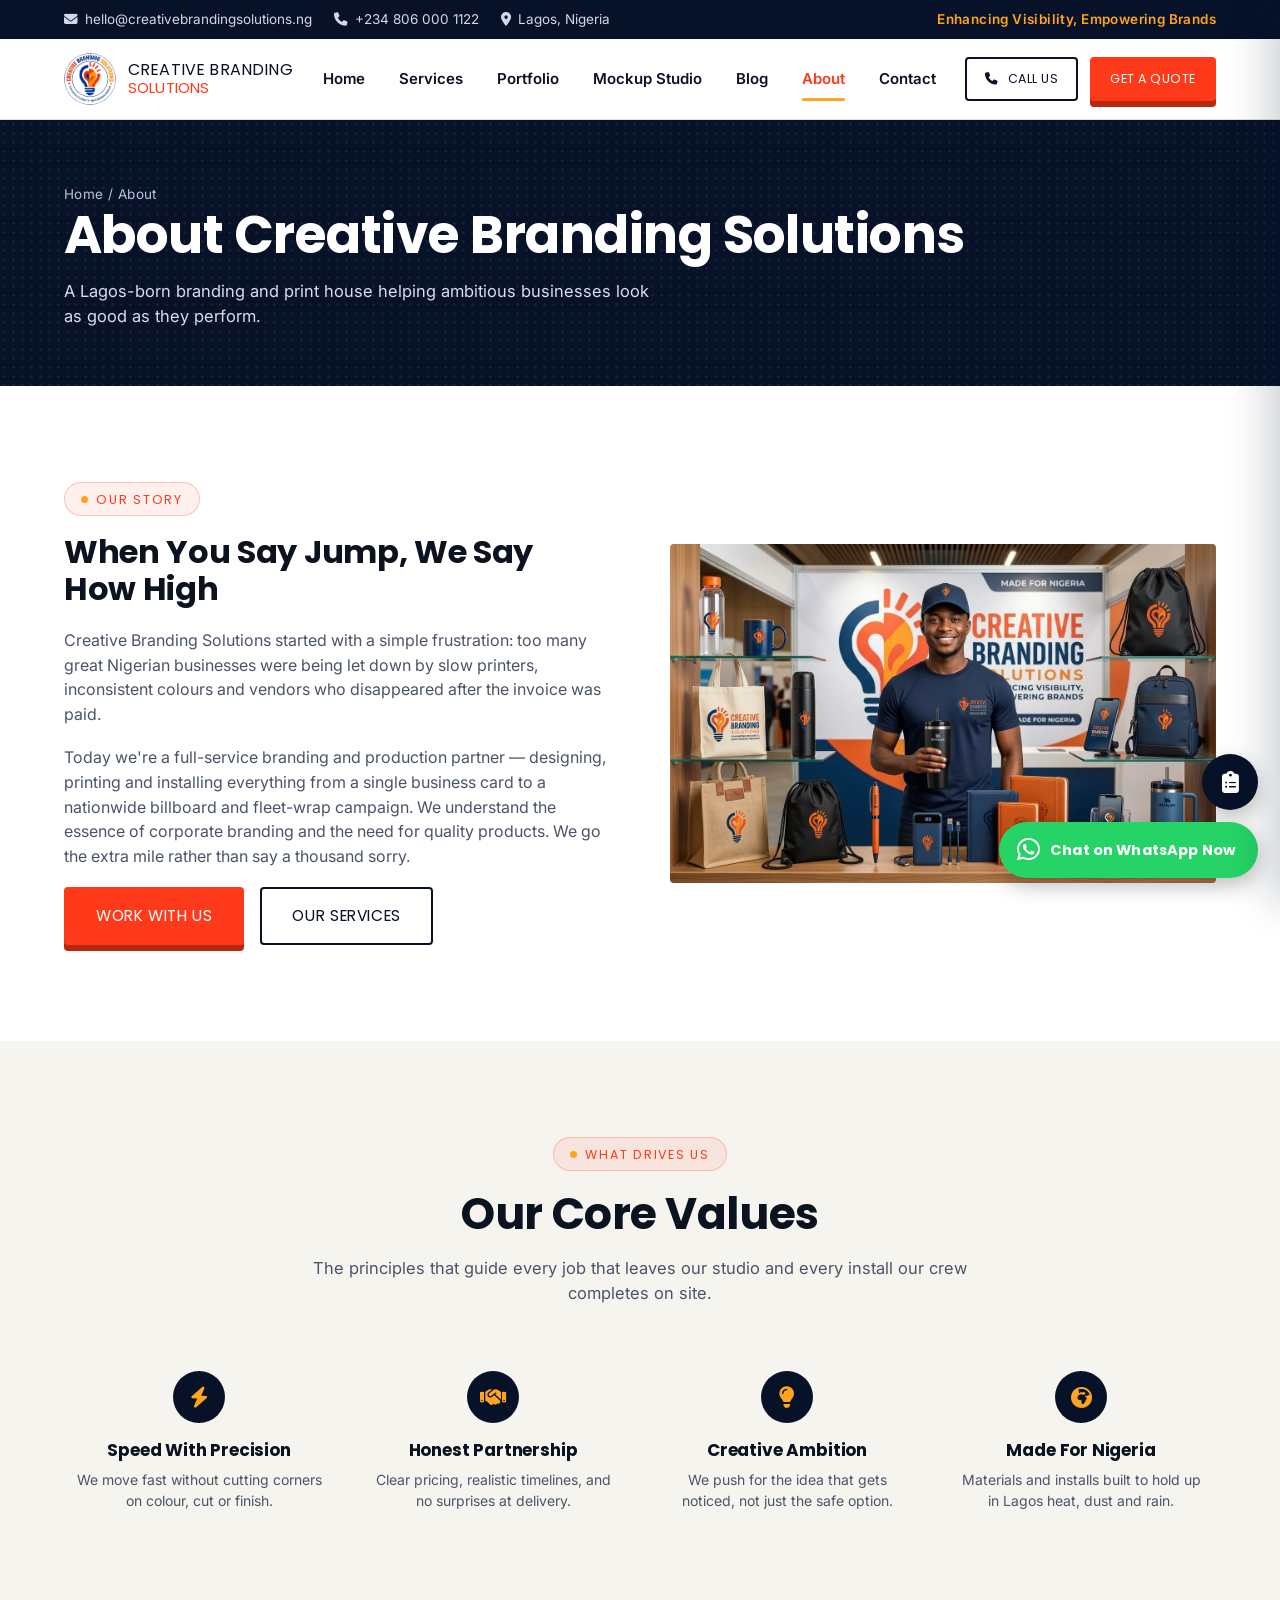
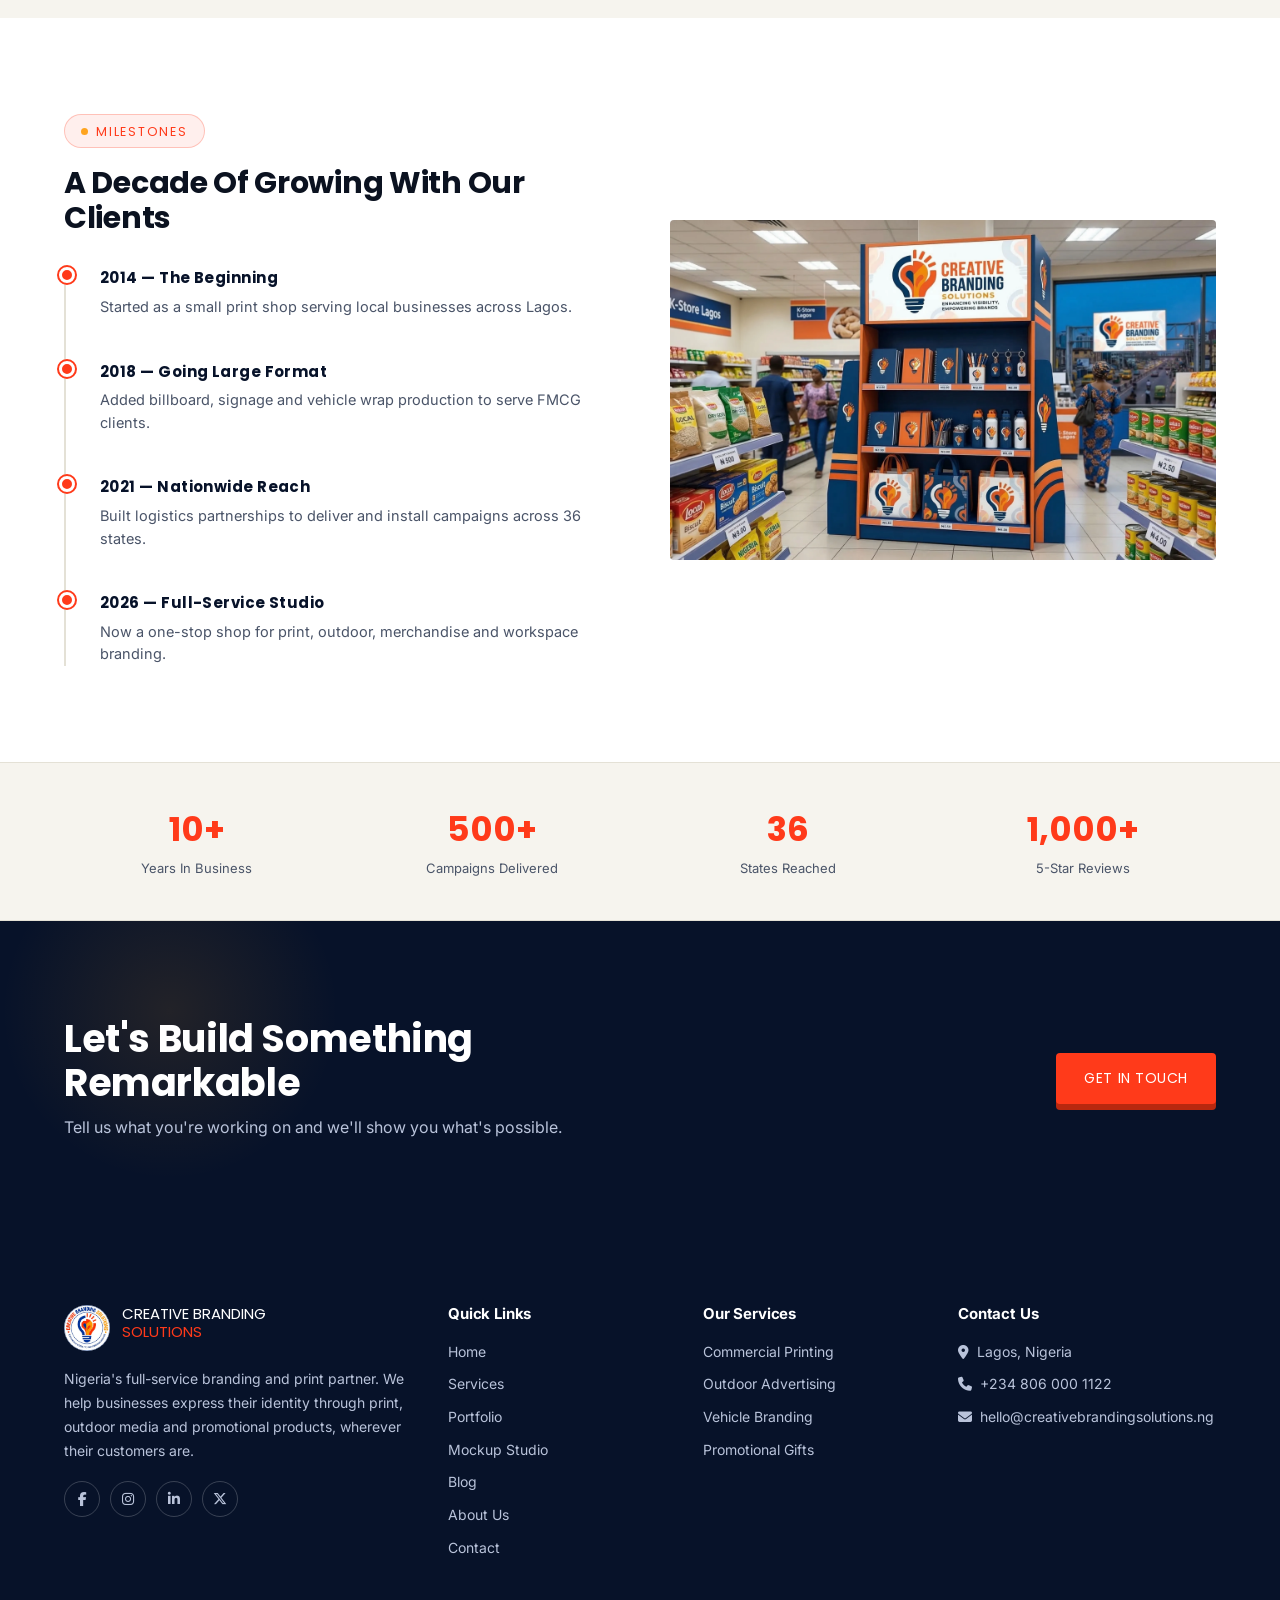
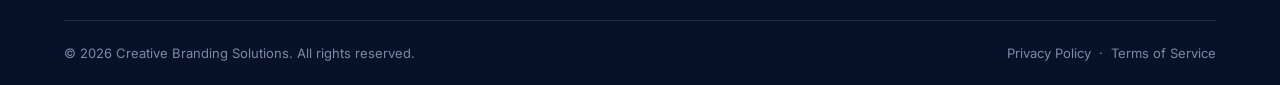
==== commit aac56cd9: "Add files via upload" ====
--- a/about.html
+++ b/about.html
@@ -214,8 +214,34 @@
   </div>
 </footer>
 
-<a href="https://wa.me/2348060001122" class="wa-float" aria-label="Chat on WhatsApp"><i class="fa-brands fa-whatsapp"></i></a>
+<div class="float-stack">
+  <button type="button" class="enquiry-float" id="enquiryFloat" aria-label="View enquiry list">
+    <i class="fa-solid fa-clipboard-list"></i>
+    <span class="enquiry-badge" id="enquiryBadge">0</span>
+  </button>
+  <a href="https://wa.me/2348060001122" class="wa-float" aria-label="Chat on WhatsApp Now">
+    <i class="fa-brands fa-whatsapp"></i>
+    <span class="wa-float-text">Chat on WhatsApp Now</span>
+  </a>
+</div>
+
+<div class="enquiry-overlay" id="enquiryOverlay"></div>
+<aside class="enquiry-drawer" id="enquiryDrawer">
+  <div class="enquiry-drawer-head">
+    <h4><i class="fa-solid fa-clipboard-list"></i> Your Enquiry List</h4>
+    <button type="button" class="enquiry-close" id="enquiryCloseBtn" aria-label="Close"><i class="fa-solid fa-xmark"></i></button>
+  </div>
+  <div class="enquiry-drawer-body">
+    <p class="enquiry-empty" id="enquiryEmpty">Your enquiry list is empty. Browse the <a href="portfolio.html">portfolio</a> and tap "Enquire" on anything you like — then send it all to us in one WhatsApp message.</p>
+    <div class="enquiry-list" id="enquiryList"></div>
+  </div>
+  <div class="enquiry-drawer-foot">
+    <button type="button" class="btn btn-outline btn-sm" id="enquiryClearBtn">Clear All</button>
+    <button type="button" class="btn btn-primary" id="enquirySendBtn" disabled><i class="fa-brands fa-whatsapp"></i> Send Enquiry via WhatsApp</button>
+  </div>
+</aside>
 
 <script src="assets/js/main.js"></script>
+<script src="assets/js/enquiry.js"></script>
 </body>
 </html>
--- a/assets/css/style.css
+++ b/assets/css/style.css
@@ -117,6 +117,12 @@
 .topbar a:hover{ color: var(--amber); }
 .topbar-left span{ display: inline-flex; align-items: center; gap: 7px; }
 .topbar-right{ color: var(--amber); font-weight: 600; letter-spacing: 0.03em; }
+
+@media (max-width: 640px){
+  .topbar .container{ flex-direction: column; justify-content: center; text-align: center; gap: 4px; }
+  .topbar-left{ justify-content: center; gap: 14px; }
+  .topbar-right{ text-align: center; }
+}
 
 /* ============================= NAV ============================= */
 .navwrap{
@@ -255,8 +261,20 @@
     flex-shrink: 0;
   }
   .nav-cta .btn-outline{ display: none; }
-  .nav-cta .btn-sm{ padding: 9px 14px; font-size: 12px; }
-  nav.container{ flex-wrap: wrap; row-gap: 0; }
+  .nav-cta .btn-sm{ padding: 9px 14px; font-size: 12px; white-space: nowrap; }
+}
+
+/* Phones: shrink the brand mark so logo + Get A Quote + toggle all stay
+   on one line instead of the brand wrapping above them. */
+@media (max-width: 480px){
+  nav.container{ gap: 10px; }
+  .brand{ gap: 8px; }
+  .brand img{ width: 38px; height: 38px; }
+  .brand-name{ font-size: 12.5px; }
+  .brand-name span{ font-size: 11.5px; }
+  .nav-cta{ gap: 8px; }
+  .nav-cta .btn-sm{ padding: 8px 10px; font-size: 11px; }
+  .navtoggle{ width: 38px; height: 38px; font-size: 16px; }
 }
 
 /* ============================= HERO ============================= */
@@ -1162,19 +1180,163 @@
 }
 .footer-bottom a:hover{ color: var(--amber); }
 
-/* ---------- WhatsApp float ---------- */
-.wa-float{
+/* ---------- Floating action stack (Enquiry cart + WhatsApp) ---------- */
+.float-stack{
   position: fixed;
   right: 22px; bottom: 22px;
   z-index: 200;
+  display: flex;
+  flex-direction: column;
+  align-items: flex-end;
+  gap: 12px;
+}
+.wa-float{
+  position: relative;
   background: #25D366;
+  color: #fff;
+  display: flex; align-items: center; justify-content: center;
+  gap: 10px;
+  width: 56px; height: 56px;
+  border-radius: 50%;
+  font-size: 26px;
+  box-shadow: 0 8px 20px rgba(0,0,0,0.25);
+  transition: width 0.2s ease, border-radius 0.2s ease, padding 0.2s ease;
+  overflow: hidden;
+  white-space: nowrap;
+}
+.wa-float-text{
+  display: none;
+  font-family: var(--display);
+  font-size: 14.5px;
+  font-weight: 700;
+  letter-spacing: 0.01em;
+}
+@media (min-width: 761px){
+  .wa-float{ width: auto; padding: 0 22px 0 18px; border-radius: 100px; }
+  .wa-float-text{ display: inline; }
+}
+
+.enquiry-float{
+  position: relative;
+  background: var(--navy-deep);
   color: #fff;
   width: 56px; height: 56px;
   border-radius: 50%;
   display: flex; align-items: center; justify-content: center;
-  font-size: 26px;
+  font-size: 22px;
+  border: none;
+  cursor: pointer;
   box-shadow: 0 8px 20px rgba(0,0,0,0.25);
 }
+.enquiry-float:hover{ background: var(--flame); }
+.enquiry-badge{
+  position: absolute;
+  top: -4px; right: -4px;
+  background: var(--flame);
+  color: #fff;
+  font-size: 11.5px;
+  font-weight: 700;
+  min-width: 20px; height: 20px;
+  padding: 0 5px;
+  border-radius: 100px;
+  display: flex; align-items: center; justify-content: center;
+  border: 2px solid var(--white);
+}
+.enquiry-badge.pulse{ animation: enquiryPulse 0.4s ease; }
+@keyframes enquiryPulse{ 0%{ transform: scale(1); } 40%{ transform: scale(1.4); } 100%{ transform: scale(1); } }
+
+/* Enquiry drawer */
+.enquiry-overlay{
+  display: none;
+  position: fixed;
+  inset: 0;
+  background: rgba(7,18,41,0.4);
+  z-index: 250;
+}
+.enquiry-overlay.is-visible{ display: block; }
+.enquiry-drawer{
+  position: fixed;
+  top: 0; right: 0;
+  height: 100%;
+  width: min(400px, 92vw);
+  background: var(--white);
+  z-index: 260;
+  display: flex;
+  flex-direction: column;
+  transform: translateX(100%);
+  transition: transform 0.3s ease;
+  box-shadow: -12px 0 40px rgba(7,18,41,0.2);
+}
+.enquiry-drawer.is-open{ transform: translateX(0); }
+.enquiry-drawer-head{
+  display: flex; align-items: center; justify-content: space-between;
+  padding: 20px 22px;
+  border-bottom: 1px solid var(--line);
+}
+.enquiry-drawer-head h4{ font-size: 17px; display: flex; align-items: center; gap: 10px; color: var(--navy-deep); }
+.enquiry-close{
+  width: 34px; height: 34px;
+  border-radius: 50%;
+  border: 1px solid var(--line);
+  background: none;
+  cursor: pointer;
+  color: var(--ink-soft);
+}
+.enquiry-close:hover{ background: var(--paper); }
+.enquiry-drawer-body{ flex: 1; overflow-y: auto; padding: 18px 22px; }
+.enquiry-empty{ color: var(--ink-soft); font-size: 14.5px; line-height: 1.6; }
+.enquiry-empty a{ color: var(--flame); font-weight: 600; }
+.enquiry-list{ display: flex; flex-direction: column; gap: 10px; }
+.enquiry-row{
+  display: flex; align-items: center; justify-content: space-between; gap: 10px;
+  padding: 12px 14px;
+  border: 1px solid var(--line);
+  border-radius: var(--radius);
+}
+.enquiry-row strong{ display: block; font-size: 14px; color: var(--navy-deep); }
+.enquiry-row span{ display: block; font-size: 12px; color: var(--ink-soft); margin-top: 2px; }
+.enquiry-remove{
+  flex-shrink: 0;
+  width: 28px; height: 28px;
+  border-radius: 50%;
+  border: none;
+  background: var(--paper);
+  color: var(--ink-soft);
+  cursor: pointer;
+}
+.enquiry-remove:hover{ background: #f8d9d3; color: var(--flame); }
+.enquiry-drawer-foot{
+  padding: 18px 22px;
+  border-top: 1px solid var(--line);
+  display: flex; flex-direction: column; gap: 10px;
+}
+.enquiry-drawer-foot .btn{ width: 100%; justify-content: center; }
+.enquiry-drawer-foot .btn:disabled{ opacity: 0.5; cursor: not-allowed; }
+
+/* "Add to Enquiry" button on portfolio cards */
+.gallery figcaption{
+  display: flex;
+  align-items: center;
+  justify-content: space-between;
+  gap: 10px;
+}
+.portfolio-title{ flex: 1; min-width: 0; }
+.enquiry-add-btn{
+  flex-shrink: 0;
+  display: inline-flex; align-items: center; gap: 6px;
+  background: var(--flame);
+  color: #fff;
+  border: none;
+  border-radius: 100px;
+  padding: 7px 12px;
+  font-size: 11.5px;
+  font-weight: 700;
+  font-family: var(--display);
+  cursor: pointer;
+  transition: background 0.2s ease;
+}
+.enquiry-add-btn:hover{ background: var(--navy-deep); }
+.enquiry-add-btn.is-added{ background: #146c43; }
 
 /* ============================= PAGE HEADER (inner pages) ============================= */
 .pagehead{
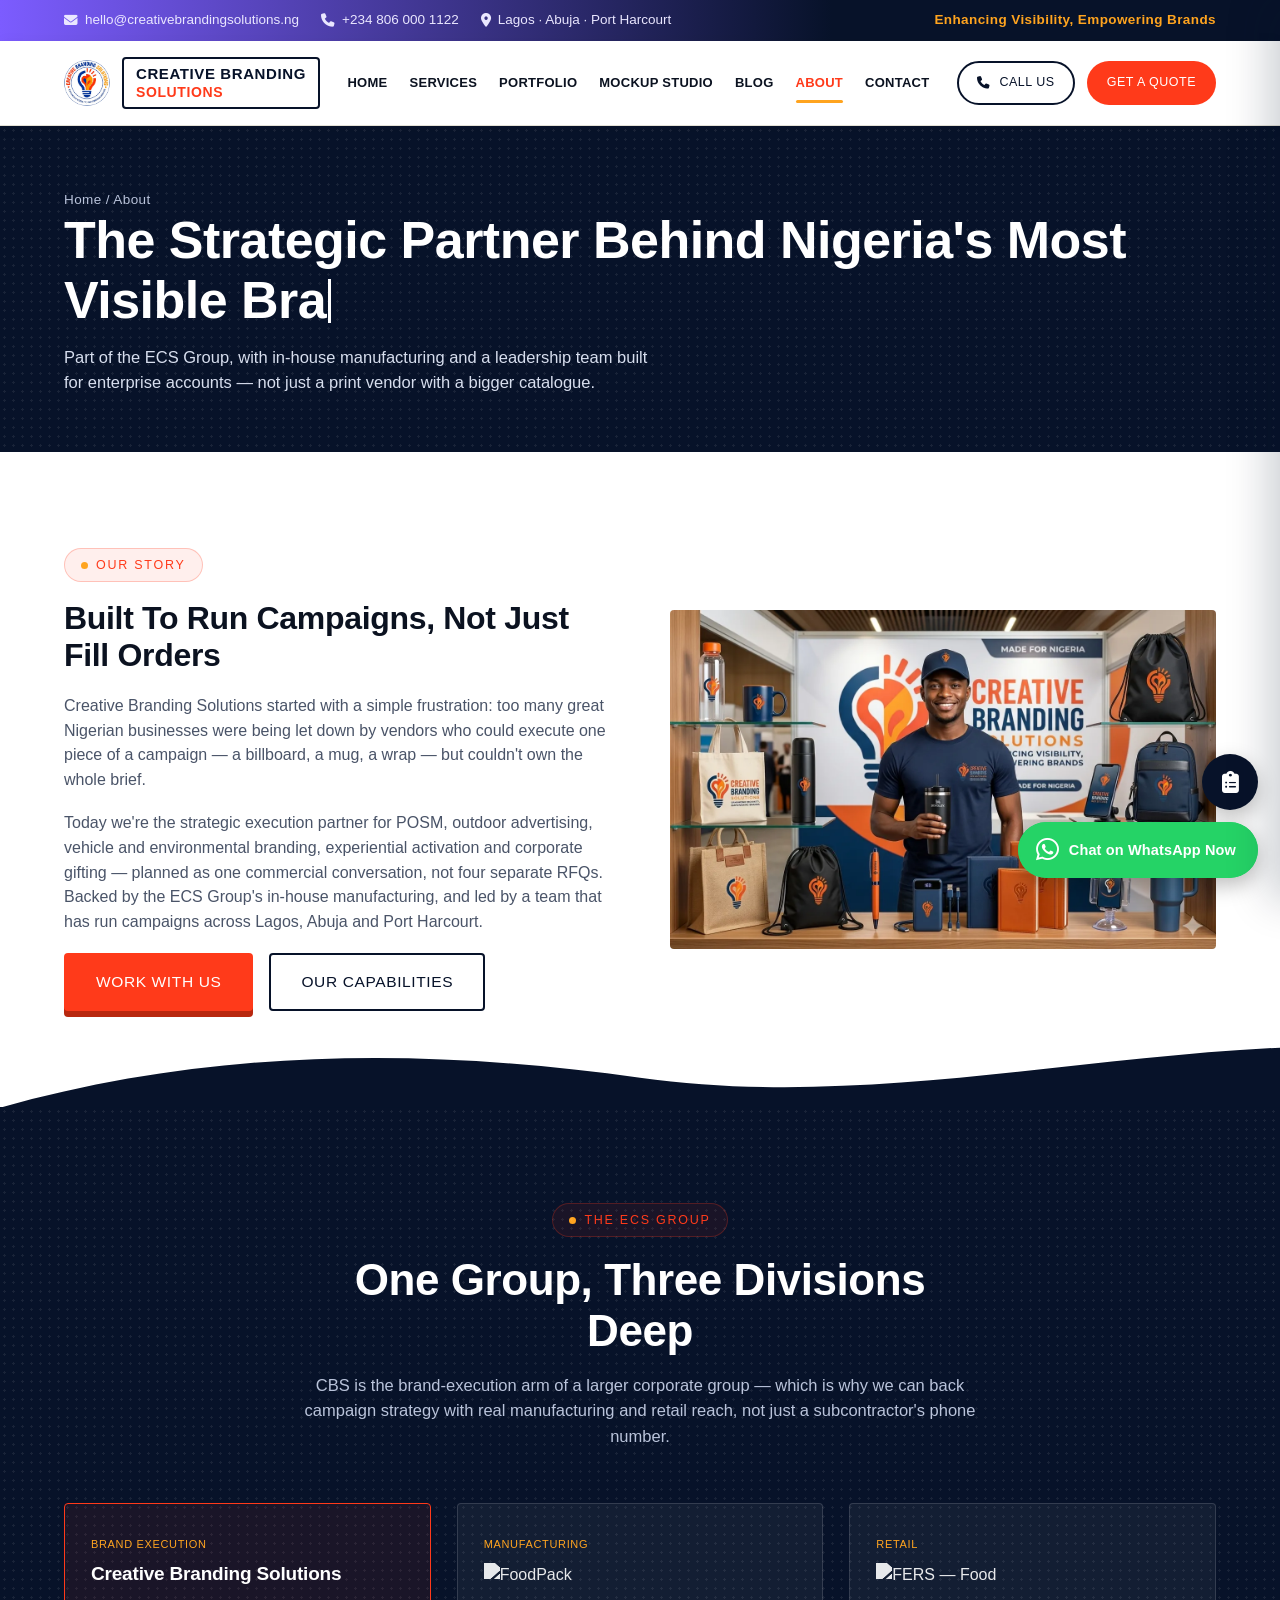
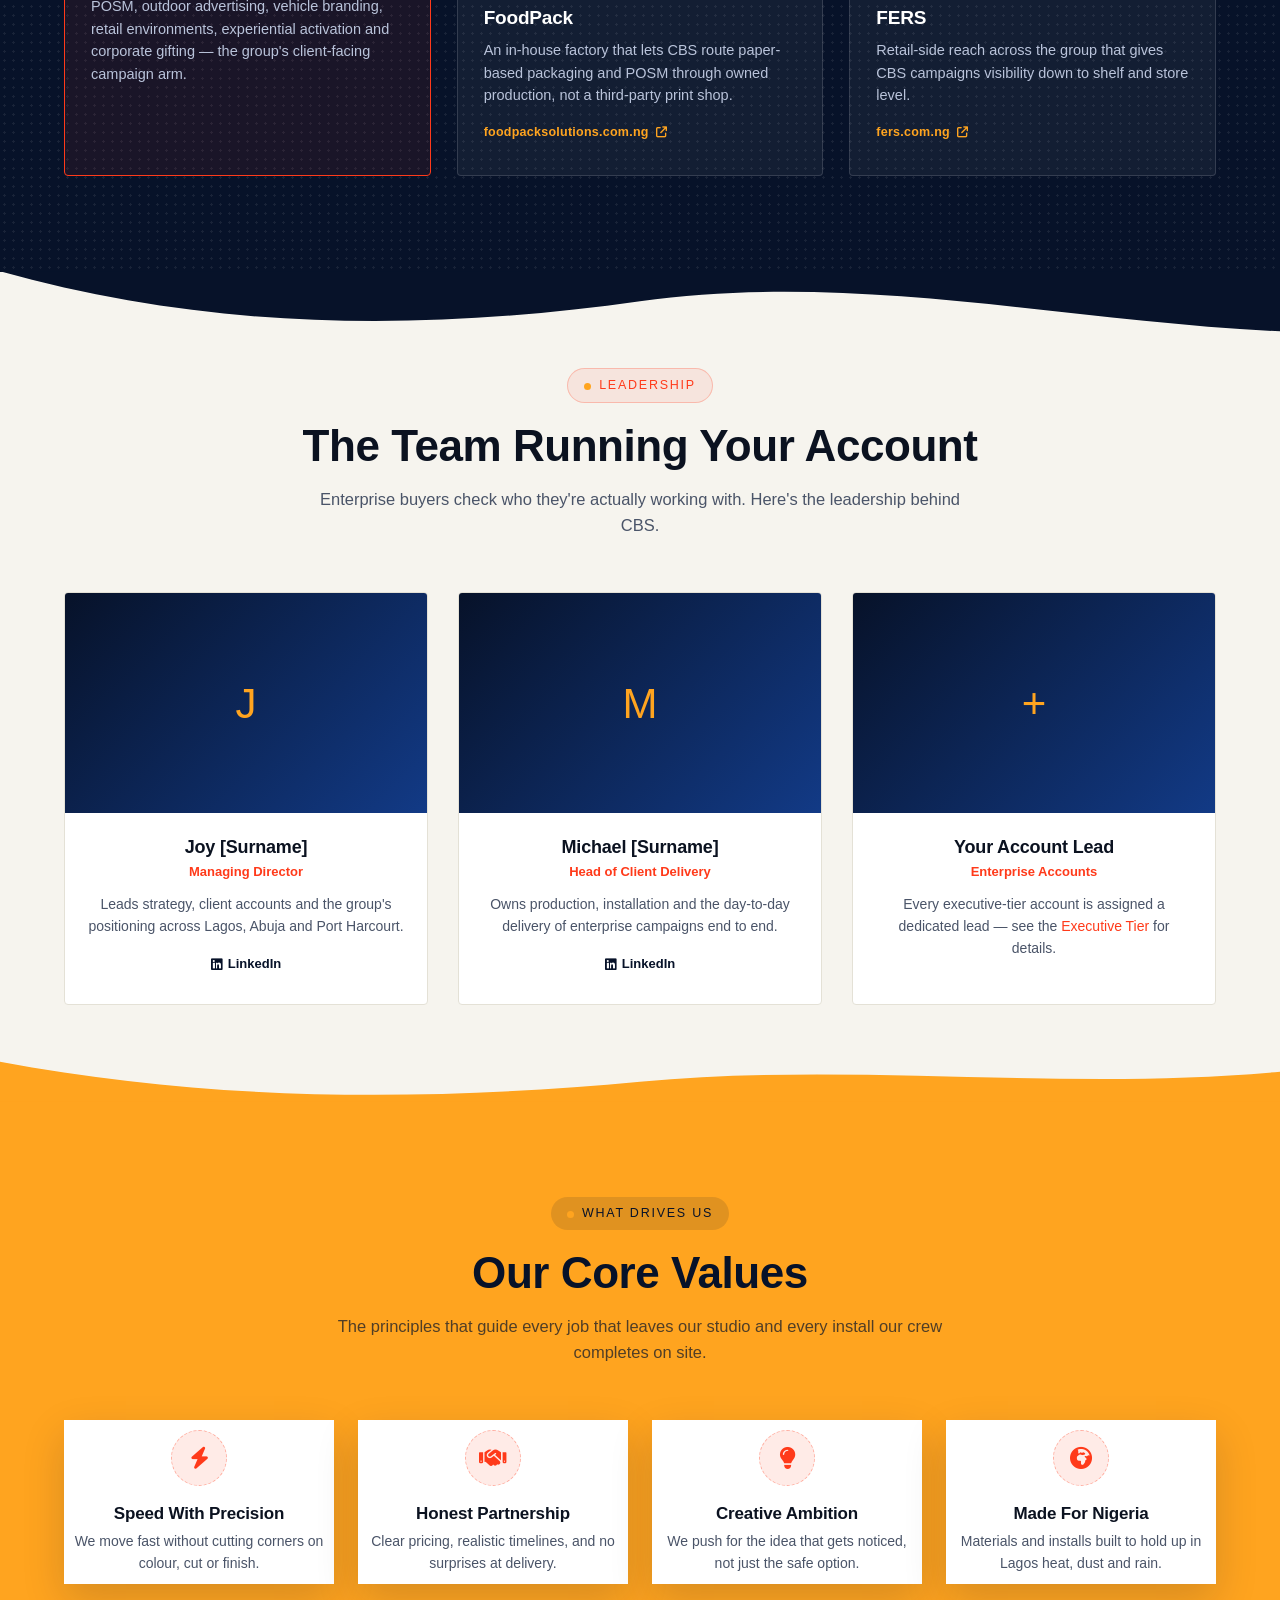
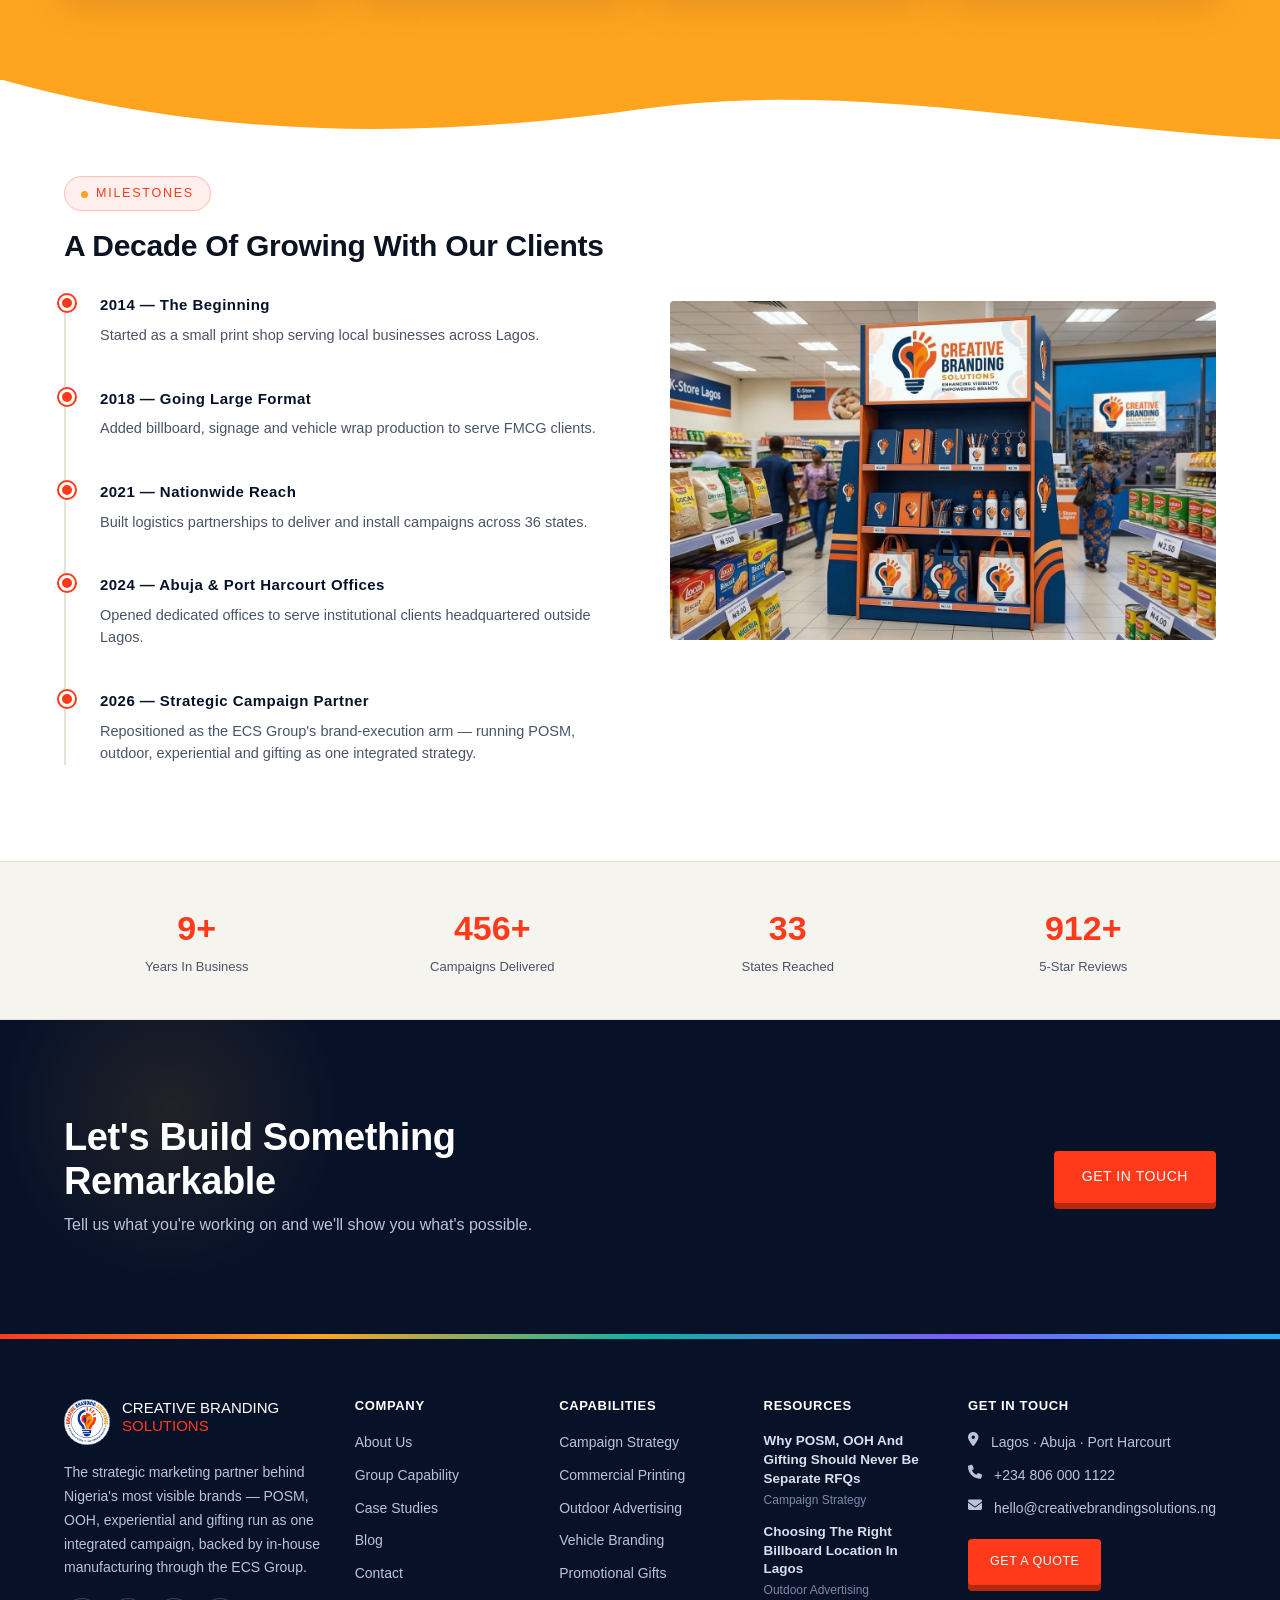
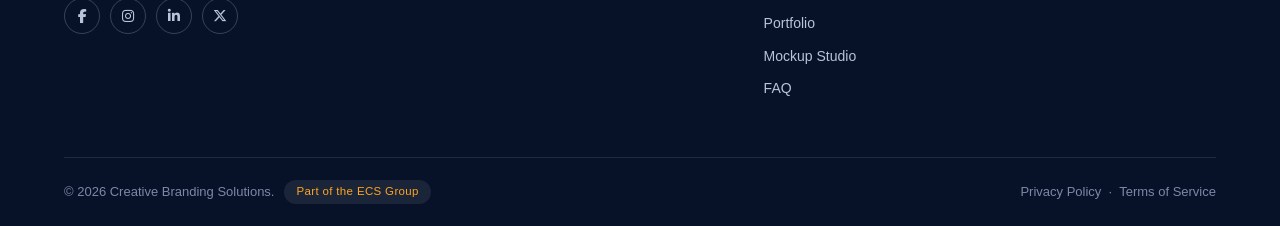
==== commit 19fb6a58: "Add files via upload" ====
--- a/about.html
+++ b/about.html
@@ -3,14 +3,100 @@
 <head>
 <meta charset="UTF-8" />
 <meta name="viewport" content="width=device-width, initial-scale=1.0" />
-<title>About Us | Creative Branding Solutions</title>
-<meta name="description" content="Learn about Creative Branding Solutions — Nigeria's full-service branding and printing partner. Our story, our values and the team behind the work." />
+<title>About Us | Creative Branding Solutions — Strategic Brand Partner</title>
+<meta name="description" content="Creative Branding Solutions is the strategic marketing partner behind Nigeria's most visible brands — part of the ECS Group, with in-house manufacturing and a leadership team built for enterprise accounts." />
 <link rel="icon" href="assets/images/logo.jpg" />
-<link rel="preconnect" href="https://fonts.googleapis.com">
-<link rel="preconnect" href="https://fonts.gstatic.com" crossorigin>
-<link href="https://fonts.googleapis.com/css2?family=Poppins:wght@400;500;600;700;800&family=Inter:wght@400;500;600;700;800&display=swap" rel="stylesheet">
 <link rel="stylesheet" href="https://cdnjs.cloudflare.com/ajax/libs/font-awesome/6.5.0/css/all.min.css">
 <link rel="stylesheet" href="assets/css/style.css" />
+<link rel="canonical" href="https://creativebrandingsolutions.ng/about.html" />
+<meta name="robots" content="index, follow, max-image-preview:large" />
+<meta name="theme-color" content="#071229" />
+<meta property="og:type" content="website" />
+<meta property="og:site_name" content="Creative Branding Solutions" />
+<meta property="og:locale" content="en_NG" />
+<meta property="og:title" content="About Us | Creative Branding Solutions — Strategic Brand Partner" />
+<meta property="og:description" content="Creative Branding Solutions is the strategic marketing partner behind Nigeria's most visible brands — part of the ECS Group, with in-house manufacturing and a leadership team built for enterprise accounts." />
+<meta property="og:url" content="https://creativebrandingsolutions.ng/about.html" />
+<meta property="og:image" content="https://creativebrandingsolutions.ng/assets/images/logo.jpg" />
+<meta name="twitter:card" content="summary_large_image" />
+<meta name="twitter:title" content="About Us | Creative Branding Solutions — Strategic Brand Partner" />
+<meta name="twitter:description" content="Creative Branding Solutions is the strategic marketing partner behind Nigeria's most visible brands — part of the ECS Group, with in-house manufacturing and a leadership team built for enterprise accounts." />
+<meta name="twitter:image" content="https://creativebrandingsolutions.ng/assets/images/logo.jpg" />
+<script type="application/ld+json">
+{
+  "@context": "https://schema.org",
+  "@type": "ProfessionalService",
+  "@id": "https://creativebrandingsolutions.ng/#organization",
+  "name": "Creative Branding Solutions",
+  "alternateName": "CBS",
+  "url": "https://creativebrandingsolutions.ng/",
+  "logo": "https://creativebrandingsolutions.ng/assets/images/logo.jpg",
+  "image": "https://creativebrandingsolutions.ng/assets/images/logo.jpg",
+  "description": "Strategic brand-execution partner running POSM, outdoor advertising, vehicle branding, experiential activation and corporate gifting as one integrated campaign across Nigeria.",
+  "email": "hello@creativebrandingsolutions.ng",
+  "telephone": "+234-806-000-1122",
+  "priceRange": "$$",
+  "areaServed": {
+    "@type": "Country",
+    "name": "Nigeria"
+  },
+  "address": [
+    {
+      "@type": "PostalAddress",
+      "addressLocality": "Lagos",
+      "addressCountry": "NG"
+    },
+    {
+      "@type": "PostalAddress",
+      "addressLocality": "Abuja",
+      "addressCountry": "NG"
+    },
+    {
+      "@type": "PostalAddress",
+      "addressLocality": "Port Harcourt",
+      "addressCountry": "NG"
+    }
+  ],
+  "parentOrganization": {
+    "@type": "Organization",
+    "name": "ECS Group"
+  },
+  "sisterOrganization": [
+    {
+      "@type": "Organization",
+      "name": "FoodPack Solutions",
+      "url": "https://www.foodpacksolutions.com.ng"
+    },
+    {
+      "@type": "Organization",
+      "name": "FERS (Food Equipment & Refrigeration Solutions)",
+      "url": "https://fers.com.ng"
+    }
+  ],
+  "sameAs": [
+    "https://www.foodpacksolutions.com.ng",
+    "https://fers.com.ng"
+  ],
+  "makesOffer": [
+    { "@type": "Offer", "itemOffered": { "@type": "Service", "name": "Commercial & Marketing Materials Printing" } },
+    { "@type": "Offer", "itemOffered": { "@type": "Service", "name": "Packaging & Labels" } },
+    { "@type": "Offer", "itemOffered": { "@type": "Service", "name": "Large Format & Outdoor Advertising" } },
+    { "@type": "Offer", "itemOffered": { "@type": "Service", "name": "Vehicle & Environmental Branding" } },
+    { "@type": "Offer", "itemOffered": { "@type": "Service", "name": "Gift & Promotional Branding" } },
+    { "@type": "Offer", "itemOffered": { "@type": "Service", "name": "Office & Workspace Branding" } }
+  ]
+}
+</script>
+<script type="application/ld+json">
+{
+  "@context": "https://schema.org",
+  "@type": "BreadcrumbList",
+  "itemListElement": [
+    { "@type": "ListItem", "position": 1, "name": "Home", "item": "https://creativebrandingsolutions.ng/" },
+    { "@type": "ListItem", "position": 2, "name": "About", "item": "https://creativebrandingsolutions.ng/about.html" }
+  ]
+}
+</script>
 </head>
 <body>
 
@@ -19,7 +105,7 @@
     <div class="topbar-left">
       <span><i class="fa-solid fa-envelope"></i> hello@creativebrandingsolutions.ng</span>
       <span><i class="fa-solid fa-phone"></i> +234 806 000 1122</span>
-      <span><i class="fa-solid fa-location-dot"></i> Lagos, Nigeria</span>
+      <span><i class="fa-solid fa-location-dot"></i> Lagos · Abuja · Port Harcourt</span>
     </div>
     <div class="topbar-right">Enhancing Visibility, Empowering Brands</div>
   </div>
@@ -36,7 +122,7 @@
       <a href="services.html">Services</a>
       <a href="portfolio.html">Portfolio</a>
       <a href="mockup-studio.html">Mockup Studio</a>
-      <a href="#">Blog</a>
+      <a href="blog.html">Blog</a>
       <a href="about.html" class="active">About</a>
       <a href="contact.html">Contact</a>
     </div>
@@ -52,8 +138,8 @@
 <header class="pagehead halftone">
   <div class="container">
     <div class="crumbs"><a href="index.html">Home</a> / About</div>
-    <h1>About Creative Branding Solutions</h1>
-    <p style="max-width:600px;color:#d7deee;font-size:16.5px;">A Lagos-born branding and print house helping ambitious businesses look as good as they perform.</p>
+    <h1>The Strategic Partner Behind Nigeria's Most Visible Brands</h1>
+    <p style="max-width:600px;color:#d7deee;font-size:16.5px;">Part of the ECS Group, with in-house manufacturing and a leadership team built for enterprise accounts — not just a print vendor with a bigger catalogue.</p>
   </div>
 </header>
 
@@ -62,12 +148,12 @@
     <div class="about-hero">
       <div>
         <div class="eyebrow">Our Story</div>
-        <h2 style="font-size:32px;margin-bottom:20px;">When You Say Jump, We Say How High</h2>
-        <p style="color:var(--ink-soft);margin-bottom:18px;">Creative Branding Solutions started with a simple frustration: too many great Nigerian businesses were being let down by slow printers, inconsistent colours and vendors who disappeared after the invoice was paid.</p>
-        <p style="color:var(--ink-soft);margin-bottom:18px;">Today we're a full-service branding and production partner — designing, printing and installing everything from a single business card to a nationwide billboard and fleet-wrap campaign. We understand the essence of corporate branding and the need for quality products. We go the extra mile rather than say a thousand sorry.</p>
+        <h2 style="font-size:32px;margin-bottom:20px;">Built To Run Campaigns, Not Just Fill Orders</h2>
+        <p style="color:var(--ink-soft);margin-bottom:18px;">Creative Branding Solutions started with a simple frustration: too many great Nigerian businesses were being let down by vendors who could execute one piece of a campaign — a billboard, a mug, a wrap — but couldn't own the whole brief.</p>
+        <p style="color:var(--ink-soft);margin-bottom:18px;">Today we're the strategic execution partner for POSM, outdoor advertising, vehicle and environmental branding, experiential activation and corporate gifting — planned as one commercial conversation, not four separate RFQs. Backed by the ECS Group's in-house manufacturing, and led by a team that has run campaigns across Lagos, Abuja and Port Harcourt.</p>
         <div class="hero-btns" style="margin-bottom:0;">
           <a href="contact.html" class="btn btn-primary">Work With Us</a>
-          <a href="services.html" class="btn btn-outline">Our Services</a>
+          <a href="services.html" class="btn btn-outline">Our Capabilities</a>
         </div>
       </div>
       <img src="assets/images/model-merch.webp" alt="Creative Branding Solutions branded merchandise and apparel" />
@@ -75,8 +161,94 @@
   </div>
 </section>
 
+<!-- GROUP CAPABILITY -->
+<section class="bg-navy halftone" id="group" style="position:relative;">
+  <div class="wave-divider wave-top">
+    <svg viewBox="0 0 1200 70" preserveAspectRatio="none" xmlns="http://www.w3.org/2000/svg">
+      <path d="M0,70 C200,10 400,10 600,40 C800,70 1000,20 1200,10 L1200,70 L0,70 Z" fill="var(--navy-deep)"></path>
+    </svg>
+  </div>
+  <div class="container">
+    <div class="section-head center">
+      <div class="eyebrow">The ECS Group</div>
+      <h2>One Group, Three Divisions Deep</h2>
+      <p>CBS is the brand-execution arm of a larger corporate group — which is why we can back campaign strategy with real manufacturing and retail reach, not just a subcontractor's phone number.</p>
+    </div>
+    <div class="group-grid">
+      <div class="group-card is-cbs">
+        <span class="group-tag">Brand Execution</span>
+        <h3>Creative Branding Solutions</h3>
+        <p>POSM, outdoor advertising, vehicle branding, retail environments, experiential activation and corporate gifting — the group's client-facing campaign arm.</p>
+      </div>
+      <div class="group-card">
+        <span class="group-tag">Manufacturing</span>
+        <img src="https://www.foodpacksolutions.com.ng/assets/images/clients/logo-white.png" alt="FoodPack Solutions logo" class="group-card-logo" loading="lazy" />
+        <h3>FoodPack</h3>
+        <p>An in-house factory that lets CBS route paper-based packaging and POSM through owned production, not a third-party print shop.</p>
+        <a href="https://www.foodpacksolutions.com.ng" target="_blank" rel="noopener noreferrer" class="group-card-link">foodpacksolutions.com.ng <i class="fa-solid fa-arrow-up-right-from-square"></i></a>
+      </div>
+      <div class="group-card">
+        <span class="group-tag">Retail</span>
+        <img src="https://fers.com.ng/fer.webp" alt="FERS — Food Equipment &amp; Refrigeration Solutions logo" class="group-card-logo" loading="lazy" />
+        <h3>FERS</h3>
+        <p>Retail-side reach across the group that gives CBS campaigns visibility down to shelf and store level.</p>
+        <a href="https://fers.com.ng" target="_blank" rel="noopener noreferrer" class="group-card-link">fers.com.ng <i class="fa-solid fa-arrow-up-right-from-square"></i></a>
+      </div>
+    </div>
+  </div>
+  <div class="wave-divider wave-bottom">
+    <svg viewBox="0 0 1200 70" preserveAspectRatio="none" xmlns="http://www.w3.org/2000/svg">
+      <path d="M0,70 C200,10 400,10 600,40 C800,70 1000,20 1200,10 L1200,70 L0,70 Z" fill="var(--navy-deep)"></path>
+    </svg>
+  </div>
+</section>
+
+<!-- LEADERSHIP -->
+<section class="bg-paper">
+  <div class="container">
+    <div class="section-head center">
+      <div class="eyebrow">Leadership</div>
+      <h2>The Team Running Your Account</h2>
+      <p>Enterprise buyers check who they're actually working with. Here's the leadership behind CBS.</p>
+    </div>
+    <div class="leader-grid">
+      <div class="leader-card">
+        <div class="leader-photo"><span>J</span></div>
+        <div class="leader-body">
+          <h3>Joy [Surname]</h3>
+          <span class="leader-role">Managing Director</span>
+          <p>Leads strategy, client accounts and the group's positioning across Lagos, Abuja and Port Harcourt.</p>
+          <a href="#" class="leader-linkedin"><i class="fa-brands fa-linkedin"></i> LinkedIn</a>
+        </div>
+      </div>
+      <div class="leader-card">
+        <div class="leader-photo"><span>M</span></div>
+        <div class="leader-body">
+          <h3>Michael [Surname]</h3>
+          <span class="leader-role">Head of Client Delivery</span>
+          <p>Owns production, installation and the day-to-day delivery of enterprise campaigns end to end.</p>
+          <a href="#" class="leader-linkedin"><i class="fa-brands fa-linkedin"></i> LinkedIn</a>
+        </div>
+      </div>
+      <div class="leader-card">
+        <div class="leader-photo"><span>+</span></div>
+        <div class="leader-body">
+          <h3>Your Account Lead</h3>
+          <span class="leader-role">Enterprise Accounts</span>
+          <p>Every executive-tier account is assigned a dedicated lead — see the <a href="index.html#" style="color:var(--flame);">Executive Tier</a> for details.</p>
+        </div>
+      </div>
+    </div>
+  </div>
+</section>
+
 <!-- VALUES -->
-<section class="bg-paper">
+<section class="bg-amber-solid" style="position:relative;">
+  <div class="wave-divider wave-top">
+    <svg viewBox="0 0 1200 70" preserveAspectRatio="none" xmlns="http://www.w3.org/2000/svg">
+      <path d="M0,30 C200,70 400,70 600,50 C800,30 1000,60 1200,40 L1200,70 L0,70 Z" fill="var(--amber)"></path>
+    </svg>
+  </div>
   <div class="container">
     <div class="section-head center">
       <div class="eyebrow">What Drives Us</div>
@@ -84,27 +256,32 @@
       <p>The principles that guide every job that leaves our studio and every install our crew completes on site.</p>
     </div>
     <div class="values-grid">
-      <div class="value-card">
+      <div class="value-card solid-card">
         <div class="why-icon"><i class="fa-solid fa-bolt"></i></div>
         <h3>Speed With Precision</h3>
         <p>We move fast without cutting corners on colour, cut or finish.</p>
       </div>
-      <div class="value-card">
+      <div class="value-card solid-card">
         <div class="why-icon"><i class="fa-solid fa-handshake"></i></div>
         <h3>Honest Partnership</h3>
         <p>Clear pricing, realistic timelines, and no surprises at delivery.</p>
       </div>
-      <div class="value-card">
+      <div class="value-card solid-card">
         <div class="why-icon"><i class="fa-solid fa-lightbulb"></i></div>
         <h3>Creative Ambition</h3>
         <p>We push for the idea that gets noticed, not just the safe option.</p>
       </div>
-      <div class="value-card">
+      <div class="value-card solid-card">
         <div class="why-icon"><i class="fa-solid fa-earth-africa"></i></div>
         <h3>Made For Nigeria</h3>
         <p>Materials and installs built to hold up in Lagos heat, dust and rain.</p>
       </div>
     </div>
+  </div>
+  <div class="wave-divider wave-bottom">
+    <svg viewBox="0 0 1200 70" preserveAspectRatio="none" xmlns="http://www.w3.org/2000/svg">
+      <path d="M0,70 C200,10 400,10 600,40 C800,70 1000,20 1200,10 L1200,70 L0,70 Z" fill="var(--amber)"></path>
+    </svg>
   </div>
 </section>
 
@@ -128,8 +305,12 @@
           <p>Built logistics partnerships to deliver and install campaigns across 36 states.</p>
         </div>
         <div class="timeline-item">
-          <b>2026 — Full-Service Studio</b>
-          <p>Now a one-stop shop for print, outdoor, merchandise and workspace branding.</p>
+          <b>2024 — Abuja &amp; Port Harcourt Offices</b>
+          <p>Opened dedicated offices to serve institutional clients headquartered outside Lagos.</p>
+        </div>
+        <div class="timeline-item">
+          <b>2026 — Strategic Campaign Partner</b>
+          <p>Repositioned as the ECS Group's brand-execution arm — running POSM, outdoor, experiential and gifting as one integrated strategy.</p>
         </div>
       </div>
     </div>
@@ -162,14 +343,15 @@
 </section>
 
 <footer>
-  <div class="container">
+  <div class="footer-top-stripe"></div>
+  <div class="container footer-inner">
     <div class="footer-grid">
       <div>
         <div class="footer-brand">
           <img src="assets/images/logo.jpg" alt="Creative Branding Solutions logo" />
           <div class="footer-brand-name">CREATIVE BRANDING<span>SOLUTIONS</span></div>
         </div>
-        <p>Nigeria's full-service branding and print partner. We help businesses express their identity through print, outdoor media and promotional products, wherever their customers are.</p>
+        <p>The strategic marketing partner behind Nigeria's most visible brands — POSM, OOH, experiential and gifting run as one integrated campaign, backed by in-house manufacturing through the ECS Group.</p>
         <div class="footer-social">
           <a href="#" aria-label="Facebook"><i class="fa-brands fa-facebook-f"></i></a>
           <a href="#" aria-label="Instagram"><i class="fa-brands fa-instagram"></i></a>
@@ -178,20 +360,19 @@
         </div>
       </div>
       <div>
-        <h4>Quick Links</h4>
+        <h4>Company</h4>
         <ul>
-          <li><a href="index.html">Home</a></li>
-          <li><a href="services.html">Services</a></li>
-          <li><a href="portfolio.html">Portfolio</a></li>
-          <li><a href="mockup-studio.html">Mockup Studio</a></li>
-          <li><a href="#">Blog</a></li>
           <li><a href="about.html">About Us</a></li>
+          <li><a href="about.html#group">Group Capability</a></li>
+          <li><a href="portfolio.html#case-studies">Case Studies</a></li>
+          <li><a href="blog.html">Blog</a></li>
           <li><a href="contact.html">Contact</a></li>
         </ul>
       </div>
       <div>
-        <h4>Our Services</h4>
+        <h4>Capabilities</h4>
         <ul>
+          <li><a href="services.html">Campaign Strategy</a></li>
           <li><a href="services.html#print">Commercial Printing</a></li>
           <li><a href="services.html#outdoor">Outdoor Advertising</a></li>
           <li><a href="services.html#vehicle">Vehicle Branding</a></li>
@@ -199,17 +380,33 @@
         </ul>
       </div>
       <div>
-        <h4>Contact Us</h4>
+        <h4>Resources</h4>
+        <ul class="footer-posts">
+          <li><a href="blog.html">Why POSM, OOH And Gifting Should Never Be Separate RFQs</a><span>Campaign Strategy</span></li>
+          <li><a href="blog.html">Choosing The Right Billboard Location In Lagos</a><span>Outdoor Advertising</span></li>
+        </ul>
         <ul>
-          <li><i class="fa-solid fa-location-dot"></i> &nbsp;Lagos, Nigeria</li>
+          <li><a href="portfolio.html">Portfolio</a></li>
+          <li><a href="mockup-studio.html">Mockup Studio</a></li>
+          <li><a href="contact.html#faq">FAQ</a></li>
+        </ul>
+      </div>
+      <div class="footer-contact-col">
+        <h4>Get In Touch</h4>
+        <ul>
+          <li><i class="fa-solid fa-location-dot"></i> &nbsp;Lagos · Abuja · Port Harcourt</li>
           <li><i class="fa-solid fa-phone"></i> &nbsp;+234 806 000 1122</li>
           <li><i class="fa-solid fa-envelope"></i> &nbsp;hello@creativebrandingsolutions.ng</li>
         </ul>
+        <a href="contact.html" class="btn btn-primary">Get A Quote</a>
       </div>
     </div>
     <div class="footer-bottom">
-      <span>© 2026 Creative Branding Solutions. All rights reserved.</span>
-      <span><a href="#">Privacy Policy</a> &nbsp;·&nbsp; <a href="#">Terms of Service</a></span>
+      <div class="footer-bottom-left">
+        <span>© 2026 Creative Branding Solutions.</span>
+        <span class="ecs-tag">Part of the ECS Group</span>
+      </div>
+      <span><a href="privacy.html">Privacy Policy</a> &nbsp;·&nbsp; <a href="terms.html">Terms of Service</a></span>
     </div>
   </div>
 </footer>
--- a/assets/css/style.css
+++ b/assets/css/style.css
@@ -24,8 +24,13 @@
   --ink-soft:    #4a5468;
   --white:       #ffffff;
 
-  --display: 'Poppins', 'Inter', -apple-system, BlinkMacSystemFont, sans-serif;
-  --body:    'Inter', -apple-system, BlinkMacSystemFont, sans-serif;
+  /* Playful secondary accents — used sparingly for icon chips, tile bands, dividers */
+  --teal:        #0eb3a3;
+  --violet:      #7c5cff;
+  --sky:         #1fb2ff;
+
+  --display: 'avertaextrabold', -apple-system, BlinkMacSystemFont, 'San Francisco', Roboto, 'Segoe UI', 'Helvetica Neue', 'Lucida Grande', Arial, sans-serif;
+  --body:    -apple-system, BlinkMacSystemFont, 'San Francisco', Roboto, 'Segoe UI', 'Helvetica Neue', 'Lucida Grande', Arial, sans-serif;
 
   --radius: 4px;
   --container: 1200px;
@@ -53,7 +58,7 @@
 
 h1,h2,h3,h4{
   font-family: var(--display);
-  font-weight: 700;
+  font-weight: 800;
   letter-spacing: -0.01em;
   line-height: 1.15;
   text-transform: none;
@@ -99,24 +104,24 @@
 
 /* ============================= TOP BAR ============================= */
 .topbar{
-  background: var(--navy-deep);
-  color: #cfd8ec;
+  background: linear-gradient(90deg, var(--violet), var(--navy-deep) 65%);
+  color: #eae7ff;
   font-size: 13.5px;
 }
 .topbar .container{
   display: flex;
   justify-content: space-between;
   align-items: center;
-  padding-top: 9px;
-  padding-bottom: 9px;
+  padding-top: 10px;
+  padding-bottom: 10px;
   flex-wrap: wrap;
   gap: 6px;
 }
 .topbar-left{ display: flex; gap: 22px; flex-wrap: wrap; }
-.topbar a{ color: #cfd8ec; }
+.topbar a{ color: #eae7ff; }
 .topbar a:hover{ color: var(--amber); }
 .topbar-left span{ display: inline-flex; align-items: center; gap: 7px; }
-.topbar-right{ color: var(--amber); font-weight: 600; letter-spacing: 0.03em; }
+.topbar-right{ color: var(--amber); font-weight: 700; letter-spacing: 0.03em; }
 
 @media (max-width: 640px){
   .topbar .container{ flex-direction: column; justify-content: center; text-align: center; gap: 4px; }
@@ -128,6 +133,7 @@
 .navwrap{
   background: var(--white);
   border-bottom: 1px solid var(--line);
+  box-shadow: 0 2px 14px rgba(7,18,41,0.05);
   position: relative;
   z-index: 100;
 }
@@ -135,8 +141,8 @@
   display: flex;
   align-items: center;
   justify-content: space-between;
-  padding-top: 14px;
-  padding-bottom: 14px;
+  padding-top: 16px;
+  padding-bottom: 16px;
   gap: 24px;
 }
 .brand{
@@ -146,25 +152,34 @@
   flex-shrink: 0;
 }
 .brand img{
-  width: 52px; height: 52px;
+  width: 46px; height: 46px;
   border-radius: 50%;
   flex-shrink: 0;
 }
 .brand-name{
   font-family: var(--display);
-  font-size: 16px;
-  line-height: 1.15;
+  font-weight: 800;
+  font-size: 15px;
+  line-height: 1.25;
   color: var(--navy-deep);
-  letter-spacing: 0.01em;
-}
-.brand-name span{ display:block; color: var(--flame); font-size: 15px; }
+  letter-spacing: 0.04em;
+  text-transform: uppercase;
+  border: 2px solid var(--navy-deep);
+  border-radius: var(--radius);
+  padding: 6px 12px;
+}
+.brand-name span{ display:block; color: var(--flame); font-size: 14px; }
 
 .navlinks{
   display: flex;
-  gap: 34px;
-  font-weight: 600;
-  font-size: 15px;
+  gap: 22px;
+  font-family: var(--display);
+  font-weight: 700;
+  font-size: 13px;
+  letter-spacing: 0.02em;
+  text-transform: uppercase;
   color: var(--ink);
+  white-space: nowrap;
 }
 .navlinks a{ position: relative; padding: 6px 0; }
 .navlinks a.active{ color: var(--flame); }
@@ -177,6 +192,11 @@
 .navlinks a:hover{ color: var(--flame); }
 
 .nav-cta{ display: flex; gap: 12px; align-items: center; flex-shrink: 0; }
+.nav-cta .btn{ border-radius: 100px; }
+.nav-cta .btn-primary{ box-shadow: none; }
+.nav-cta .btn-primary:hover{ box-shadow: 0 6px 16px rgba(255,58,26,0.35); transform: translateY(-2px); }
+.nav-cta .btn-primary:active{ transform: translateY(0); box-shadow: none; }
+.nav-cta .btn-outline{ border-width: 2px; }
 
 .btn{
   display: inline-flex;
@@ -298,14 +318,14 @@
 .hero .container{ position: relative; z-index: 2; padding-top: 70px; padding-bottom: 70px; text-align: left; margin-left: 0; margin-right: 0; max-width: none; padding-left: clamp(24px, 6vw, 100px); }
 .hero-content{ max-width: 760px; text-align: left; margin-left: 0; margin-right: auto; }
 .hero-content .eyebrow{ margin-bottom: 24px; font-size: 14px; }
-.hero-content h1{
+.hero-content h1, .hero-content h2{
   font-weight: 800;
   letter-spacing: -0.01em;
   line-height: 1.08;
   font-size: clamp(52px, 6.8vw, 92px);
   margin-bottom: 26px;
 }
-.hero-content h1 em{
+.hero-content h1 em, .hero-content h2 em{
   font-style: normal;
   color: var(--amber);
 }
@@ -413,39 +433,57 @@
 
 /* ============================= TRUSTED BY ============================= */
 .trusted-strip{
-  padding: 46px 0;
-  background: var(--paper);
+  padding: 40px 0 32px;
+  background: var(--white);
   border-bottom: 1px solid var(--line);
+  overflow: hidden;
 }
 .trusted-label{
   text-align: center;
   font-family: var(--display);
-  font-size: 13px;
-  letter-spacing: 0.12em;
+  font-size: 12.5px;
+  font-weight: 700;
+  letter-spacing: 0.1em;
   text-transform: uppercase;
-  color: var(--ink-soft);
-  margin-bottom: 26px;
-}
-.trusted-grid{
+  color: var(--flame);
+  margin-bottom: 28px;
+}
+.marquee{
+  overflow: hidden;
+  -webkit-mask-image: linear-gradient(90deg, transparent, #000 8%, #000 92%, transparent);
+  mask-image: linear-gradient(90deg, transparent, #000 8%, #000 92%, transparent);
+}
+.marquee-track{
   display: flex;
-  flex-wrap: wrap;
-  justify-content: center;
   align-items: center;
-  gap: 14px 34px;
+  gap: 48px;
+  width: max-content;
+  animation: marquee-scroll 26s linear infinite;
+}
+.marquee:hover .marquee-track{ animation-play-state: paused; }
+@keyframes marquee-scroll{
+  from{ transform: translateX(0); }
+  to{ transform: translateX(-50%); }
 }
 .trusted-logo{
   display: flex;
   align-items: center;
   gap: 10px;
   font-family: var(--display);
-  font-size: 15px;
-  letter-spacing: 0.02em;
-  color: #b7b2a4;
+  font-size: 18px;
+  font-weight: 700;
+  letter-spacing: 0.01em;
+  color: #a7a29a;
   transition: color 0.2s ease;
   white-space: nowrap;
-}
-.trusted-logo i{ font-size: 16px; }
-.trusted-logo:hover{ color: var(--navy-deep); }
+  filter: grayscale(1);
+  opacity: 0.85;
+}
+.trusted-logo i{ font-size: 17px; }
+.trusted-logo:hover{ color: var(--navy-deep); filter: grayscale(0); opacity: 1; }
+@media (prefers-reduced-motion: reduce){
+  .marquee-track{ animation: none; }
+}
 
 /* ============================= SECTIONS ============================= */
 section{ padding: 96px 0; }
@@ -476,17 +514,20 @@
   padding: 34px 28px;
   border-top: 4px solid var(--flame);
 }
-.why-card:nth-child(2){ border-top-color: var(--amber); }
-.why-card:nth-child(3){ border-top-color: var(--navy); }
+.why-card:nth-child(2){ border-top-color: var(--teal); }
+.why-card:nth-child(3){ border-top-color: var(--violet); }
 .why-icon{
-  width: 52px; height: 52px;
+  width: 56px; height: 56px;
   border-radius: 50%;
-  background: var(--navy-deep);
-  color: var(--amber);
+  background: rgba(255,58,26,0.1);
+  color: var(--flame);
   display: flex; align-items: center; justify-content: center;
-  font-size: 21px;
+  font-size: 22px;
   margin-bottom: 20px;
-}
+  border: 1.5px dashed rgba(255,58,26,0.35);
+}
+.why-card:nth-child(2) .why-icon{ background: rgba(14,179,163,0.1); color: var(--teal); border-color: rgba(14,179,163,0.35); }
+.why-card:nth-child(3) .why-icon{ background: rgba(124,92,255,0.1); color: var(--violet); border-color: rgba(124,92,255,0.35); }
 .why-card h3{ font-size: 19px; margin-bottom: 10px; text-transform: none; }
 .why-card p{ color: var(--ink-soft); font-size: 15px; }
 
@@ -502,8 +543,14 @@
   border: 1px solid var(--line);
   border-radius: var(--radius);
   overflow: hidden;
+  border-top: 4px solid var(--flame);
   transition: box-shadow .2s ease, transform .2s ease;
 }
+.svc-card:nth-child(2){ border-top-color: var(--amber); }
+.svc-card:nth-child(3){ border-top-color: var(--teal); }
+.svc-card:nth-child(4){ border-top-color: var(--violet); }
+.svc-card:nth-child(5){ border-top-color: var(--sky); }
+.svc-card:nth-child(6){ border-top-color: var(--navy); }
 .svc-card:hover{ box-shadow: 0 20px 40px rgba(7,18,41,0.14); transform: translateY(-4px); }
 .svc-media{
   position: relative;
@@ -526,6 +573,11 @@
   border-radius: 3px;
   letter-spacing: 0.05em;
 }
+.svc-card:nth-child(2) .svc-num{ background: var(--amber); }
+.svc-card:nth-child(3) .svc-num{ background: var(--teal); }
+.svc-card:nth-child(4) .svc-num{ background: var(--violet); }
+.svc-card:nth-child(5) .svc-num{ background: var(--sky); }
+.svc-card:nth-child(6) .svc-num{ background: var(--navy); }
 .svc-body{ padding: 24px 26px 28px; }
 .svc-body h3{ font-size: 20px; margin-bottom: 10px; text-transform: none; }
 .svc-body p{ color: var(--ink-soft); font-size: 14.5px; margin-bottom: 16px; }
@@ -800,8 +852,14 @@
   border: 1px solid var(--line);
   border-radius: var(--radius);
   overflow: hidden;
+  border-top: 4px solid var(--flame);
   transition: box-shadow .2s ease, transform .2s ease;
 }
+.blog-card:nth-child(2){ border-top-color: var(--amber); }
+.blog-card:nth-child(3){ border-top-color: var(--teal); }
+.blog-card:nth-child(4){ border-top-color: var(--violet); }
+.blog-card:nth-child(5){ border-top-color: var(--sky); }
+.blog-card:nth-child(6){ border-top-color: var(--navy); }
 .blog-card:hover{ box-shadow: 0 20px 40px rgba(7,18,41,0.14); transform: translateY(-4px); }
 .blog-media{ position: relative; height: 190px; overflow: hidden; }
 .blog-media img{ width: 100%; height: 100%; object-fit: cover; }
@@ -856,6 +914,11 @@
   border-color: var(--flame);
   color: var(--white);
 }
+.filter-tab:nth-child(2).is-active{ background: var(--amber); border-color: var(--amber); }
+.filter-tab:nth-child(3).is-active{ background: var(--teal); border-color: var(--teal); }
+.filter-tab:nth-child(4).is-active{ background: var(--violet); border-color: var(--violet); }
+.filter-tab:nth-child(5).is-active{ background: var(--sky); border-color: var(--sky); }
+.filter-tab:nth-child(6).is-active{ background: var(--navy); border-color: var(--navy); }
 .gallery figure{ position: relative; }
 .gallery figure.is-hidden{ display: none; }
 .cat-tag{
@@ -888,7 +951,10 @@
   border: 1px solid var(--line);
   border-radius: var(--radius);
   padding: 22px;
-}
+  border-top: 4px solid var(--teal);
+}
+.studio-panel.contact-card{ border-top-color: var(--violet); }
+.studio-panel.studio-panel-logo{ border-top-color: var(--amber); }
 .studio-panel h4{
   font-size: 13px;
   font-family: var(--display);
@@ -918,6 +984,10 @@
 }
 .product-thumb:hover{ border-color: var(--flame); transform: translateY(-2px); }
 .product-thumb.is-active{ border-color: var(--flame); background: rgba(255,58,26,0.06); }
+.product-thumb:nth-child(5n+2).is-active{ border-color: var(--amber); background: rgba(255,164,31,0.08); }
+.product-thumb:nth-child(5n+3).is-active{ border-color: var(--teal); background: rgba(14,179,163,0.08); }
+.product-thumb:nth-child(5n+4).is-active{ border-color: var(--violet); background: rgba(124,92,255,0.08); }
+.product-thumb:nth-child(5n+5).is-active{ border-color: var(--sky); background: rgba(31,178,255,0.08); }
 .product-thumb img{ width: 100%; height: 56px; object-fit: contain; margin-bottom: 6px; }
 .product-thumb span{ font-size: 11px; color: var(--ink-soft); font-weight: 600; line-height: 1.2; display: block; }
 .product-thumb.is-hidden{ display: none; }
@@ -929,6 +999,7 @@
   border-radius: var(--radius);
   padding: 22px;
   text-align: center;
+  border-top: 4px solid var(--flame);
 }
 .studio-canvas{
   position: relative;
@@ -936,7 +1007,12 @@
   max-width: 380px;
   aspect-ratio: 4 / 5;
   margin: 0 auto 20px;
-  background: var(--paper);
+  background:
+    radial-gradient(circle at 15% 20%, rgba(255,58,26,0.10), transparent 45%),
+    radial-gradient(circle at 85% 15%, rgba(124,92,255,0.10), transparent 45%),
+    radial-gradient(circle at 20% 85%, rgba(14,179,163,0.10), transparent 45%),
+    radial-gradient(circle at 85% 85%, rgba(255,164,31,0.12), transparent 45%),
+    var(--paper);
   border-radius: 10px;
   overflow: hidden;
   border: 1px solid var(--line);
@@ -1136,13 +1212,18 @@
 footer{
   background: var(--navy-deep);
   color: #b9c3da;
-  padding-top: 70px;
-}
+  padding-top: 0;
+}
+.footer-top-stripe{
+  height: 5px;
+  background: linear-gradient(90deg, var(--flame), var(--amber), var(--teal), var(--violet), var(--sky));
+}
+.footer-inner{ padding-top: 60px; }
 .footer-grid{
   display: grid;
-  grid-template-columns: 1.6fr 1fr 1fr 1.2fr;
-  gap: 40px;
-  padding-bottom: 50px;
+  grid-template-columns: 1.5fr 1fr 1fr 1fr 1.15fr;
+  gap: 32px;
+  padding-bottom: 46px;
   border-bottom: 1px solid rgba(255,255,255,0.1);
 }
 .footer-brand{ display: flex; gap: 12px; margin-bottom: 16px; }
@@ -1151,9 +1232,11 @@
 .footer-brand-name span{ color: var(--flame); display:block; }
 footer h4{
   color: var(--white);
-  font-size: 15px;
-  text-transform: none;
-  font-family: var(--body);
+  font-size: 13px;
+  text-transform: uppercase;
+  letter-spacing: 0.05em;
+  font-family: var(--display);
+  font-weight: 700;
   margin-bottom: 18px;
 }
 footer ul li{ margin-bottom: 11px; font-size: 14px; }
@@ -1166,8 +1249,26 @@
   border-radius: 50%;
   display: flex; align-items: center; justify-content: center;
   font-size: 14px;
-}
-.footer-social a:hover{ background: var(--flame); border-color: var(--flame); }
+  transition: background 0.2s ease, border-color 0.2s ease;
+}
+.footer-social a:nth-child(1):hover{ background: var(--flame); border-color: var(--flame); }
+.footer-social a:nth-child(2):hover{ background: var(--violet); border-color: var(--violet); }
+.footer-social a:nth-child(3):hover{ background: var(--teal); border-color: var(--teal); }
+.footer-social a:nth-child(4):hover{ background: var(--sky); border-color: var(--sky); }
+
+.footer-posts li{
+  margin-bottom: 14px;
+  font-size: 13.5px;
+  line-height: 1.4;
+}
+.footer-posts li a{ color: #d7deee; font-weight: 600; }
+.footer-posts li a:hover{ color: var(--amber); }
+.footer-posts li span{ display:block; font-size: 12px; color: #7c88a6; margin-top: 3px; }
+
+.footer-contact-col ul{ margin-bottom: 20px; }
+.footer-contact-col ul li{ display:flex; gap: 8px; align-items:flex-start; }
+.footer-contact-col .btn{ font-size: 12.5px; padding: 11px 20px; }
+
 .footer-bottom{
   display: flex;
   justify-content: space-between;
@@ -1178,7 +1279,24 @@
   font-size: 13px;
   color: #7c88a6;
 }
+.footer-bottom-left{ display:flex; align-items:center; gap: 10px; flex-wrap: wrap; }
+.footer-bottom-left .ecs-tag{
+  background: rgba(255,255,255,0.08);
+  border-radius: 100px;
+  padding: 3px 12px;
+  font-size: 11.5px;
+  letter-spacing: 0.03em;
+  color: var(--amber);
+}
 .footer-bottom a:hover{ color: var(--amber); }
+
+@media (max-width: 980px){
+  .footer-grid{ grid-template-columns: 1fr 1fr; }
+}
+@media (max-width: 640px){
+  .footer-grid{ grid-template-columns: 1fr; }
+  .footer-bottom{ flex-direction: column; align-items: flex-start; }
+}
 
 /* ---------- Floating action stack (Enquiry cart + WhatsApp) ---------- */
 .float-stack{
@@ -1350,6 +1468,13 @@
 .pagehead h1{ font-size: clamp(34px, 5vw, 52px); margin-bottom: 14px; }
 .crumbs{ font-size: 13.5px; color: #b9c3da; letter-spacing: 0.03em; }
 .crumbs a:hover{ color: var(--amber); }
+.swatch-strip{ display: flex; gap: 10px; margin-top: 28px; }
+.swatch-strip span{
+  width: 30px; height: 30px;
+  border-radius: 50%;
+  border: 3px solid rgba(255,255,255,0.5);
+  display: inline-block;
+}
 
 /* ============================= SERVICES PAGE ============================= */
 .svc-detail{
@@ -1484,7 +1609,7 @@
   .hero-slider{ min-height: 780px; }
   .hero-slide .container{ padding-top: 50px; padding-bottom: 70px; }
   .hero-content .eyebrow{ margin-bottom: 18px; }
-  .hero-content h1{ margin-bottom: 18px; text-align: left; font-size: clamp(34px, 9vw, 48px); }
+  .hero-content h1, .hero-content h2{ margin-bottom: 18px; text-align: left; font-size: clamp(34px, 9vw, 48px); }
   .hero-content .lead{ font-size: 16.5px; margin-bottom: 26px; text-align: left; }
   .hero-btns{ margin-bottom: 30px; justify-content: flex-start; }
   .hero-stats{ gap: 18px 24px; padding-top: 20px; justify-content: flex-start; }
@@ -1500,4 +1625,393 @@
   .testi-grid, .blog-grid{ grid-template-columns: 1fr; }
   .process-grid{ grid-template-columns: 1fr; }
   .trusted-grid{ gap: 12px 22px; }
-}+}
+/* =========================================================================
+   ADDED — Strategic-partner repositioning components
+   (case studies, group capability, executive tier, leadership)
+   ========================================================================= */
+
+/* ---------- Case studies (brief / approach / result) ---------- */
+.case-grid{
+  display: grid;
+  grid-template-columns: repeat(2, 1fr);
+  gap: 30px;
+}
+.case-card{
+  background: var(--white);
+  border: 1px solid var(--line);
+  border-radius: var(--radius);
+  overflow: hidden;
+  border-top: 4px solid var(--flame);
+}
+.case-card:nth-child(2){ border-top-color: var(--amber); }
+.case-card:nth-child(3){ border-top-color: var(--teal); }
+.case-card:nth-child(4){ border-top-color: var(--violet); }
+.case-media{ position: relative; height: 200px; overflow: hidden; }
+.case-media img{ width: 100%; height: 100%; object-fit: cover; }
+.case-sector{
+  position: absolute; top: 14px; left: 14px; z-index: 2;
+  font-family: var(--display);
+  font-size: 11.5px;
+  letter-spacing: 0.04em;
+  text-transform: uppercase;
+  background: var(--navy-deep);
+  color: var(--amber);
+  padding: 6px 12px 5px;
+  border-radius: 100px;
+}
+.case-body{ padding: 28px 28px 30px; }
+.case-body h3{ font-size: 21px; margin-bottom: 6px; text-transform: none; }
+.case-client{ font-size: 13px; color: var(--ink-soft); margin-bottom: 20px; display:block; }
+.case-block{ margin-bottom: 16px; }
+.case-block:last-of-type{ margin-bottom: 20px; }
+.case-block .case-label{
+  font-family: var(--display);
+  font-size: 11.5px;
+  letter-spacing: 0.08em;
+  text-transform: uppercase;
+  color: var(--flame);
+  display: block;
+  margin-bottom: 5px;
+}
+.case-block p{ font-size: 14.5px; color: var(--ink-soft); }
+.case-results{ display: flex; flex-wrap: wrap; gap: 10px; }
+.case-result-pill{
+  background: var(--paper-dim);
+  border: 1px solid var(--line);
+  border-radius: 100px;
+  padding: 7px 14px;
+  font-size: 13px;
+  color: var(--navy-deep);
+  font-weight: 600;
+}
+.case-placeholder-note{
+  margin-top: 40px;
+  padding: 18px 22px;
+  background: var(--paper-dim);
+  border: 1px dashed var(--line);
+  border-radius: var(--radius);
+  font-size: 13.5px;
+  color: var(--ink-soft);
+}
+.case-placeholder-note b{ color: var(--navy-deep); }
+
+/* ---------- Group capability (ECS ecosystem) ---------- */
+.group-grid{
+  display: grid;
+  grid-template-columns: repeat(3, 1fr);
+  gap: 26px;
+}
+.group-card{
+  background: rgba(255,255,255,0.05);
+  border: 1px solid rgba(255,255,255,0.14);
+  border-radius: var(--radius);
+  padding: 32px 26px;
+  position: relative;
+}
+.group-card.is-cbs{ border-color: var(--flame); background: rgba(255,58,26,0.08); }
+.group-tag{
+  font-family: var(--display);
+  font-size: 11px;
+  letter-spacing: 0.06em;
+  text-transform: uppercase;
+  color: var(--amber);
+  display: block;
+  margin-bottom: 10px;
+}
+.group-card h3{ color: var(--white); font-size: 19px; margin-bottom: 10px; text-transform: none; }
+.group-card-logo{
+  display: block;
+  height: 30px;
+  max-width: 150px;
+  object-fit: contain;
+  object-position: left center;
+  margin-bottom: 14px;
+  filter: brightness(0) invert(1);
+  opacity: 0.9;
+  transition: filter 0.2s ease, opacity 0.2s ease;
+}
+.group-card:hover .group-card-logo{ filter: none; opacity: 1; }
+.group-card-link{
+  display: inline-flex;
+  align-items: center;
+  gap: 7px;
+  margin-top: 16px;
+  font-family: var(--display);
+  font-size: 12.5px;
+  font-weight: 700;
+  letter-spacing: 0.02em;
+  color: var(--amber);
+}
+.group-card-link i{ font-size: 11px; }
+.group-card-link:hover{ color: var(--white); }
+.group-card p{ color: #b9c3da; font-size: 14.5px; }
+
+/* ---------- Executive / enterprise tier ---------- */
+.tier-wrap{
+  display: grid;
+  grid-template-columns: 1fr 1.15fr;
+  gap: 50px;
+  align-items: center;
+}
+.tier-list{ margin-top: 22px; }
+.tier-list li{
+  display: flex; align-items: flex-start; gap: 12px;
+  padding: 14px 0;
+  border-bottom: 1px solid var(--line);
+  font-size: 15px;
+  color: var(--ink-soft);
+}
+.tier-list li:last-child{ border-bottom: none; }
+.tier-list li i{ color: var(--flame); margin-top: 3px; }
+.tier-card{
+  background: var(--navy-deep);
+  color: var(--white);
+  border-radius: var(--radius);
+  padding: 40px 36px;
+  position: relative;
+  overflow: hidden;
+}
+.tier-card::before{
+  content:"";
+  position:absolute; inset:0;
+  background: radial-gradient(circle at top right, rgba(255,164,31,0.18), transparent 60%);
+}
+.tier-card *{ position: relative; z-index: 1; }
+.tier-card .eyebrow{ color: var(--amber); }
+.tier-card h3{ font-size: 24px; margin-bottom: 14px; text-transform: none; }
+.tier-card p{ color: #b9c3da; font-size: 14.5px; margin-bottom: 24px; }
+.tier-sectors{ display: flex; flex-wrap: wrap; gap: 10px; margin-bottom: 28px; }
+.tier-sector-pill{
+  background: rgba(255,255,255,0.08);
+  border: 1px solid rgba(255,255,255,0.18);
+  border-radius: 100px;
+  padding: 7px 15px;
+  font-size: 13px;
+}
+
+/* ---------- Leadership ---------- */
+.leader-grid{
+  display: grid;
+  grid-template-columns: repeat(3, 1fr);
+  gap: 30px;
+}
+.leader-card{
+  background: var(--white);
+  border: 1px solid var(--line);
+  border-radius: var(--radius);
+  overflow: hidden;
+  text-align: center;
+}
+.leader-photo{
+  height: 220px;
+  background: linear-gradient(135deg, var(--navy-deep), var(--navy-mid));
+  display: flex; align-items: center; justify-content: center;
+}
+.leader-photo span{
+  font-family: var(--display);
+  font-size: 42px;
+  color: var(--amber);
+}
+.leader-body{ padding: 24px 22px 28px; }
+.leader-body h3{ font-size: 18px; margin-bottom: 4px; text-transform: none; }
+.leader-role{ font-size: 13px; color: var(--flame); font-weight: 600; display:block; margin-bottom: 12px; }
+.leader-body p{ font-size: 14px; color: var(--ink-soft); margin-bottom: 14px; }
+.leader-linkedin{
+  display: inline-flex; align-items: center; gap: 6px;
+  font-size: 13px; color: var(--navy-deep); font-weight: 600;
+}
+
+/* ---------- Simple policy page ---------- */
+.policy-body{ max-width: 800px; }
+.policy-body h2{ font-size: 24px; margin: 40px 0 14px; text-transform: none; }
+.policy-body h2:first-child{ margin-top: 0; }
+.policy-body p, .policy-body li{ color: var(--ink-soft); font-size: 15px; margin-bottom: 14px; }
+.policy-body ul{ list-style: disc; padding-left: 22px; }
+.policy-updated{ font-size: 13px; color: var(--ink-soft); margin-bottom: 40px; display:block; }
+
+@media (max-width: 980px){
+  .case-grid{ grid-template-columns: 1fr; }
+  .group-grid{ grid-template-columns: 1fr; }
+  .tier-wrap{ grid-template-columns: 1fr; }
+  .leader-grid{ grid-template-columns: repeat(2,1fr); }
+}
+@media (max-width: 600px){
+  .leader-grid{ grid-template-columns: 1fr; }
+}
+
+/* ---------- Wave section divider (swag.com-style playful transition) ---------- */
+.wave-divider{
+  position: absolute;
+  left: 0; right: 0;
+  height: 70px;
+  z-index: 1;
+  pointer-events: none;
+}
+.wave-divider svg{ width: 100%; height: 100%; display: block; }
+.wave-divider.wave-top{ top: 0; transform: translateY(-99%); }
+.wave-divider.wave-bottom{ bottom: 0; transform: translateY(99%) scaleY(-1); }
+@media (max-width: 700px){
+  .wave-divider{ height: 40px; }
+}
+
+/* =========================================================================
+   CLEAN SOLID COLOUR BLOCKS (swag.com-style full-bleed sections)
+   Flat, saturated, no gradients — used sparingly to break up white/paper
+   sections with obvious, confident colour instead of subtle tints.
+   ========================================================================= */
+.bg-flame-solid{ background: var(--flame); }
+.bg-amber-solid{ background: var(--amber); }
+.bg-teal-solid{ background: var(--teal); }
+.bg-violet-solid{ background: var(--violet); }
+.bg-sky-solid{ background: var(--sky); }
+
+/* Dark-text variants (light backgrounds) */
+.bg-amber-solid .section-head .eyebrow,
+.bg-sky-solid .section-head .eyebrow{
+  background: rgba(7,18,41,0.12);
+  color: var(--navy-deep);
+  border: none;
+}
+.bg-amber-solid .section-head h2,
+.bg-sky-solid .section-head h2{ color: var(--navy-deep); }
+.bg-amber-solid .section-head p,
+.bg-sky-solid .section-head p{ color: rgba(7,18,41,0.7); }
+
+/* White-text variants (saturated/dark backgrounds) */
+.bg-flame-solid .section-head .eyebrow,
+.bg-teal-solid .section-head .eyebrow,
+.bg-violet-solid .section-head .eyebrow{
+  background: rgba(255,255,255,0.18);
+  color: var(--white);
+  border: none;
+}
+.bg-flame-solid .section-head h2,
+.bg-teal-solid .section-head h2,
+.bg-violet-solid .section-head h2{ color: var(--white); }
+.bg-flame-solid .section-head p,
+.bg-teal-solid .section-head p,
+.bg-violet-solid .section-head p{ color: rgba(255,255,255,0.85); }
+
+/* Floating white "stage" cards on solid-colour sections (swag.com pattern) */
+.solid-card{
+  background: var(--white);
+  border: none;
+  box-shadow: 0 16px 40px rgba(7,18,41,0.16);
+}
+
+/* Stat strip — bold flat colour variant */
+.strip-solid{
+  background: var(--flame);
+  border-top: none; border-bottom: none;
+}
+.strip-solid .stat b{ color: var(--white); }
+.strip-solid .stat span{ color: rgba(255,255,255,0.8); }
+
+/* Strip using a solid colour-block background (attribute selector catches any bg-*-solid combo) */
+.strip[class*="bg-"][class*="-solid"]{ border-top: none; border-bottom: none; }
+
+/* =========================================================================
+   "ALIVE" LAYER — scroll reveals, counters, nav shrink, motion accents
+   ========================================================================= */
+
+/* Scroll-reveal (JS adds .reveal-init on load, then .is-visible via
+   IntersectionObserver — with JS disabled, elements simply render normally
+   since the initial hidden state is only ever applied by JS). */
+.reveal-init{
+  opacity: 0;
+  transform: translateY(28px);
+  transition: opacity 0.7s cubic-bezier(.2,.7,.3,1), transform 0.7s cubic-bezier(.2,.7,.3,1);
+}
+.reveal-init.is-visible{ opacity: 1; transform: none; }
+@media (prefers-reduced-motion: reduce){
+  .reveal-init{ opacity: 1; transform: none; transition: none; }
+}
+
+/* Nav shrinks slightly once the page is scrolled */
+.navwrap{ transition: box-shadow 0.25s ease; }
+.navwrap.is-scrolled{ box-shadow: 0 6px 24px rgba(7,18,41,0.12); }
+.navwrap.is-scrolled nav.container{ padding-top: 10px; padding-bottom: 10px; }
+nav.container{ transition: padding 0.25s ease; }
+
+/* WhatsApp float — gentle attention pulse */
+.wa-float{ position: relative; }
+.wa-float::after{
+  content: "";
+  position: absolute; inset: 0;
+  border-radius: inherit;
+  border: 2px solid #25D366;
+  animation: wa-pulse 2.2s ease-out infinite;
+  pointer-events: none;
+}
+@keyframes wa-pulse{
+  0%{ opacity: 0.6; transform: scale(1); }
+  100%{ opacity: 0; transform: scale(1.35); }
+}
+@media (prefers-reduced-motion: reduce){
+  .wa-float::after{ animation: none; }
+}
+
+/* Card media hover-zoom (case studies, services, blog, gallery) */
+.case-media, .svc-media, .blog-media{ overflow: hidden; }
+.case-media img, .svc-media img, .blog-media img{
+  transition: transform 0.45s ease;
+}
+.case-card:hover .case-media img,
+.svc-card:hover .svc-media img,
+.blog-card:hover .blog-media img{
+  transform: scale(1.07);
+}
+.gallery figure{ overflow: hidden; }
+.gallery figure img{ transition: transform 0.45s ease; }
+.gallery figure:hover img{ transform: scale(1.06); }
+
+/* Tactile button press */
+.btn{ transition: transform 0.15s ease, box-shadow 0.15s ease, background 0.2s ease; }
+.btn:active{ transform: translateY(1px) scale(0.98); }
+
+/* Animated eyebrow dot */
+.eyebrow::before{ animation: eyebrow-blink 2.4s ease-in-out infinite; }
+@keyframes eyebrow-blink{
+  0%, 100%{ opacity: 1; }
+  50%{ opacity: 0.35; }
+}
+@media (prefers-reduced-motion: reduce){
+  .eyebrow::before{ animation: none; }
+}
+
+/* Stat count-up target styling (no visual change, just a JS hook) */
+.stat b, .strip .stat b{ font-variant-numeric: tabular-nums; }
+
+/* =========================================================================
+   TYPEWRITER EFFECT
+   ========================================================================= */
+.sr-only{
+  position: absolute;
+  width: 1px; height: 1px;
+  padding: 0; margin: -1px;
+  overflow: hidden;
+  clip: rect(0,0,0,0);
+  white-space: nowrap;
+  border: 0;
+}
+.type-cursor{
+  display: inline-block;
+  width: 3px;
+  height: 0.85em;
+  margin-left: 2px;
+  background: currentColor;
+  animation: type-blink 0.9s step-end infinite;
+  vertical-align: -0.1em;
+}
+.type-cursor.is-done{ animation: type-blink 0.9s step-end 3, type-fade 0.4s ease 2.7s forwards; }
+@keyframes type-blink{
+  0%, 100%{ opacity: 1; }
+  50%{ opacity: 0; }
+}
+@keyframes type-fade{
+  to{ opacity: 0; }
+}
+@media (prefers-reduced-motion: reduce){
+  .type-cursor{ display: none; }
+}
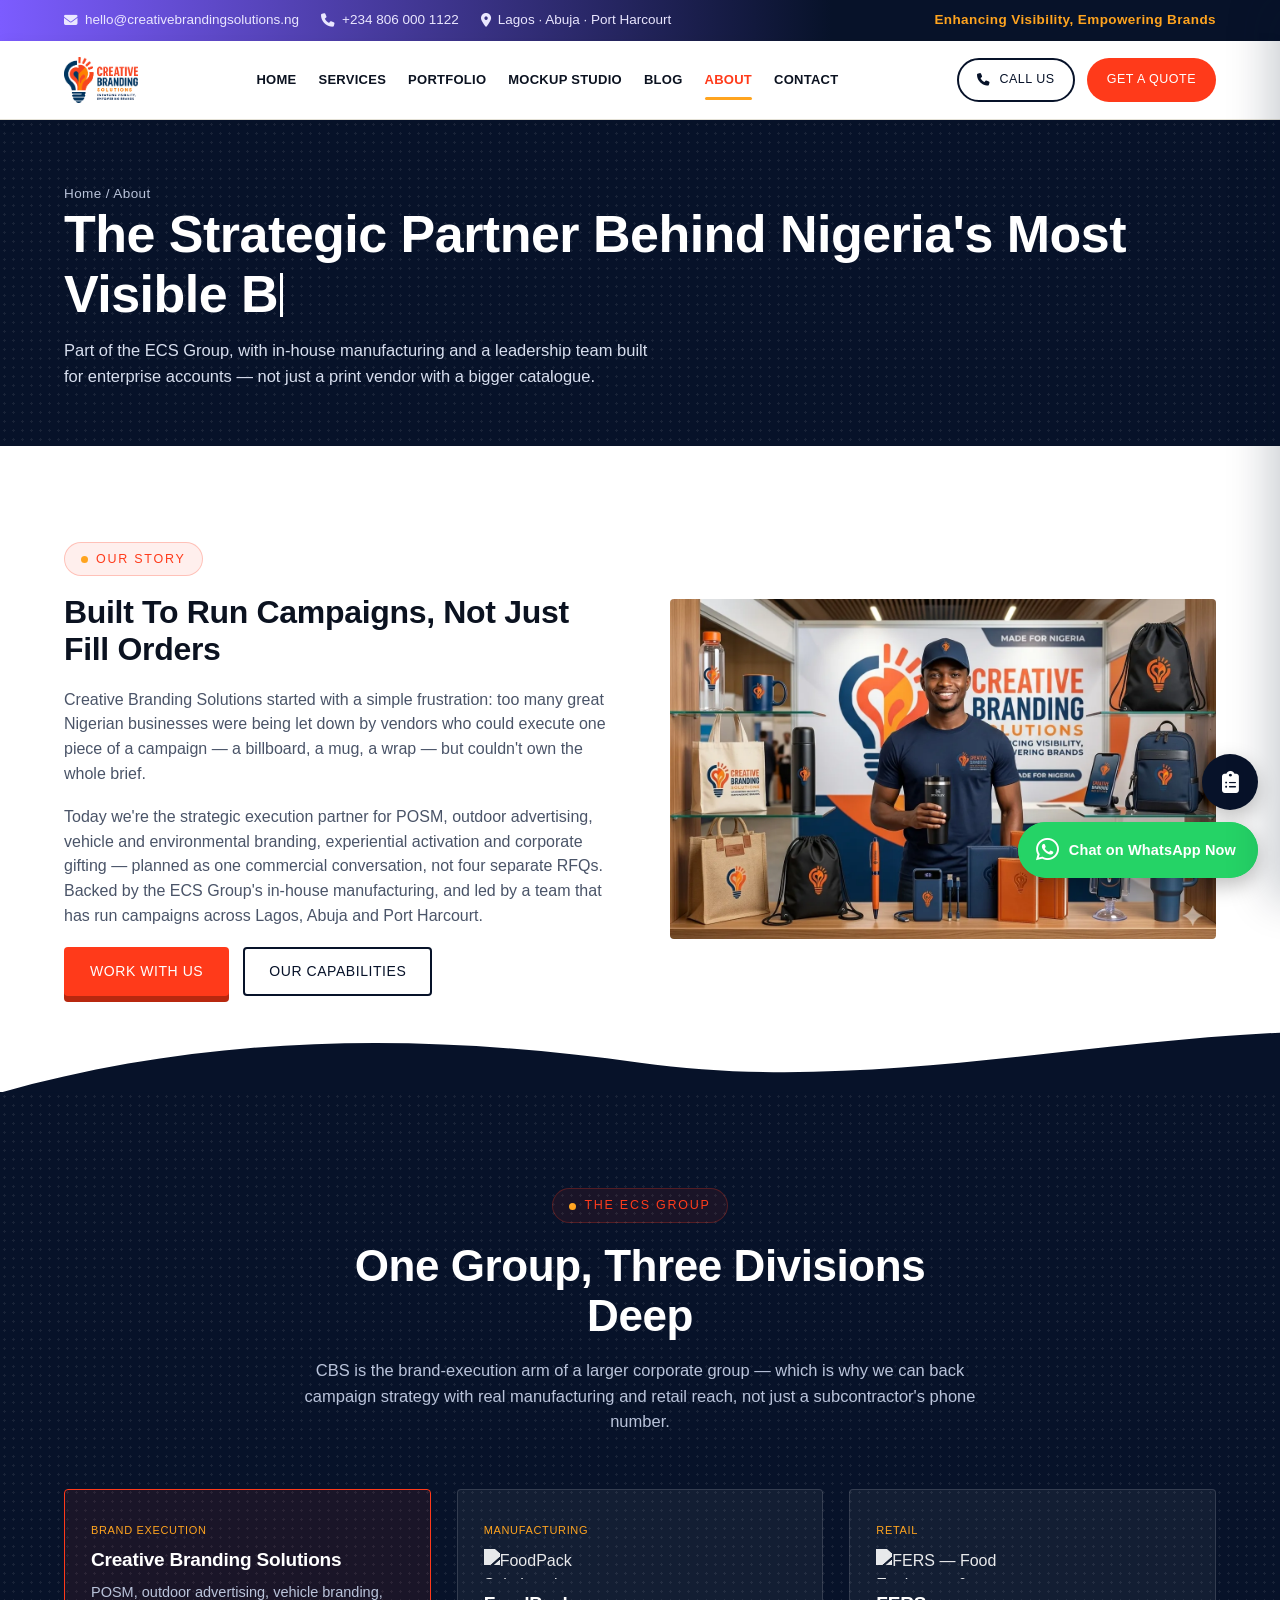
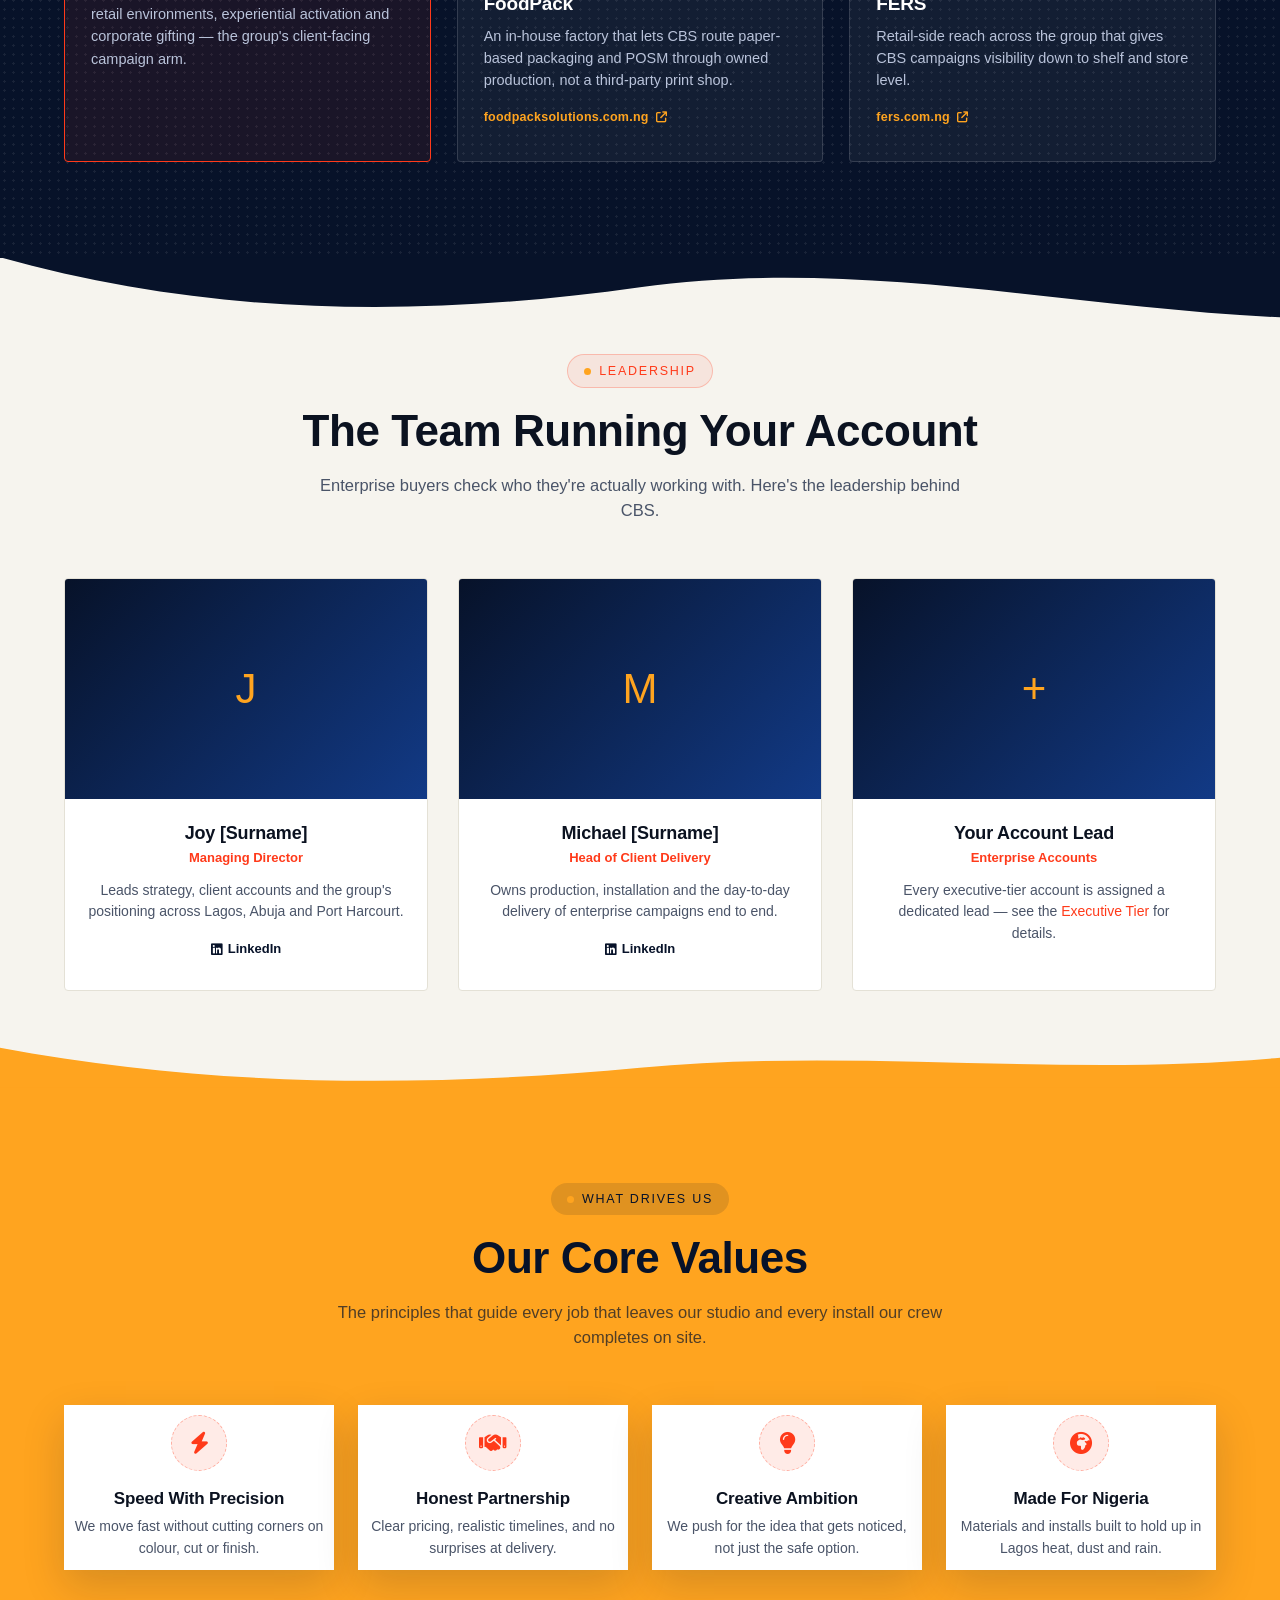
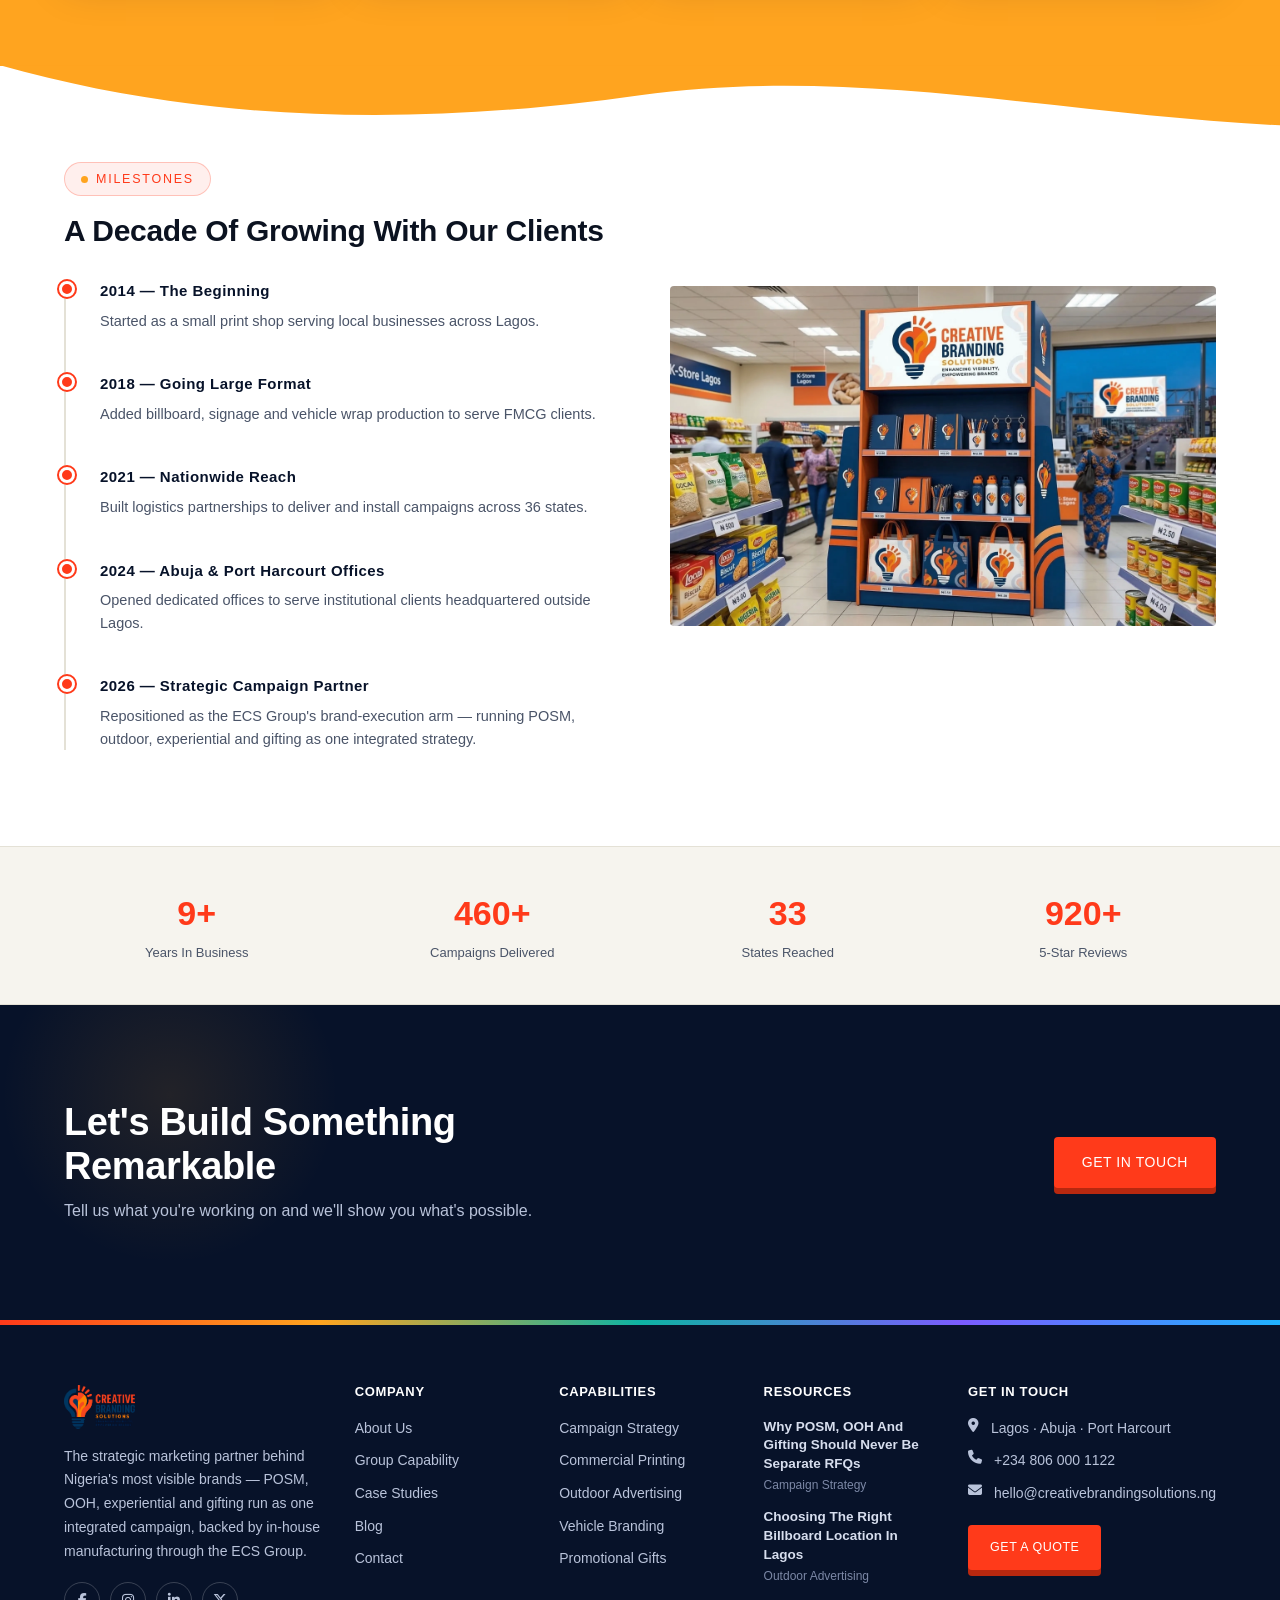
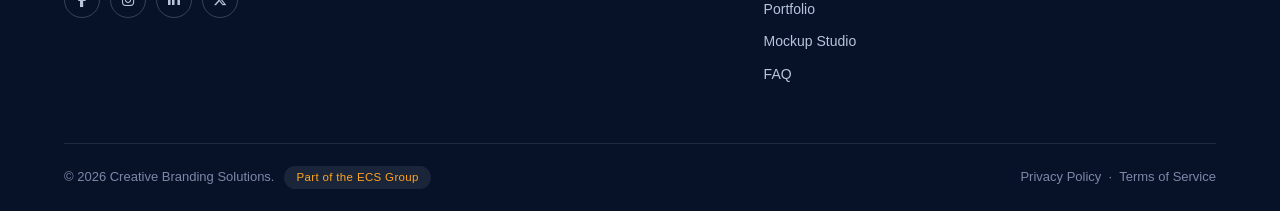
==== commit ff5d7882: "Add files via upload" ====
--- a/about.html
+++ b/about.html
@@ -5,7 +5,9 @@
 <meta name="viewport" content="width=device-width, initial-scale=1.0" />
 <title>About Us | Creative Branding Solutions — Strategic Brand Partner</title>
 <meta name="description" content="Creative Branding Solutions is the strategic marketing partner behind Nigeria's most visible brands — part of the ECS Group, with in-house manufacturing and a leadership team built for enterprise accounts." />
-<link rel="icon" href="assets/images/logo.jpg" />
+<link rel="icon" href="assets/images/favicon-32.png" sizes="32x32" type="image/png" />
+<link rel="icon" href="assets/images/favicon.png" type="image/png" />
+<link rel="apple-touch-icon" href="assets/images/favicon.png" />
 <link rel="stylesheet" href="https://cdnjs.cloudflare.com/ajax/libs/font-awesome/6.5.0/css/all.min.css">
 <link rel="stylesheet" href="assets/css/style.css" />
 <link rel="canonical" href="https://creativebrandingsolutions.ng/about.html" />
@@ -17,11 +19,11 @@
 <meta property="og:title" content="About Us | Creative Branding Solutions — Strategic Brand Partner" />
 <meta property="og:description" content="Creative Branding Solutions is the strategic marketing partner behind Nigeria's most visible brands — part of the ECS Group, with in-house manufacturing and a leadership team built for enterprise accounts." />
 <meta property="og:url" content="https://creativebrandingsolutions.ng/about.html" />
-<meta property="og:image" content="https://creativebrandingsolutions.ng/assets/images/logo.jpg" />
+<meta property="og:image" content="https://creativebrandingsolutions.ng/assets/images/logo-full.png" />
 <meta name="twitter:card" content="summary_large_image" />
 <meta name="twitter:title" content="About Us | Creative Branding Solutions — Strategic Brand Partner" />
 <meta name="twitter:description" content="Creative Branding Solutions is the strategic marketing partner behind Nigeria's most visible brands — part of the ECS Group, with in-house manufacturing and a leadership team built for enterprise accounts." />
-<meta name="twitter:image" content="https://creativebrandingsolutions.ng/assets/images/logo.jpg" />
+<meta name="twitter:image" content="https://creativebrandingsolutions.ng/assets/images/logo-full.png" />
 <script type="application/ld+json">
 {
   "@context": "https://schema.org",
@@ -30,8 +32,8 @@
   "name": "Creative Branding Solutions",
   "alternateName": "CBS",
   "url": "https://creativebrandingsolutions.ng/",
-  "logo": "https://creativebrandingsolutions.ng/assets/images/logo.jpg",
-  "image": "https://creativebrandingsolutions.ng/assets/images/logo.jpg",
+  "logo": "https://creativebrandingsolutions.ng/assets/images/logo-icon.png",
+  "image": "https://creativebrandingsolutions.ng/assets/images/logo-icon.png",
   "description": "Strategic brand-execution partner running POSM, outdoor advertising, vehicle branding, experiential activation and corporate gifting as one integrated campaign across Nigeria.",
   "email": "hello@creativebrandingsolutions.ng",
   "telephone": "+234-806-000-1122",
@@ -114,8 +116,7 @@
 <div class="navwrap">
   <nav class="container">
     <a href="index.html" class="brand">
-      <img src="assets/images/logo.jpg" alt="Creative Branding Solutions logo" />
-      <div class="brand-name">CREATIVE BRANDING<span>SOLUTIONS</span></div>
+      <img src="assets/images/cbslegitlogo.png" alt="Creative Branding Solutions logo" />
     </a>
     <div class="navlinks">
       <a href="index.html">Home</a>
@@ -348,8 +349,7 @@
     <div class="footer-grid">
       <div>
         <div class="footer-brand">
-          <img src="assets/images/logo.jpg" alt="Creative Branding Solutions logo" />
-          <div class="footer-brand-name">CREATIVE BRANDING<span>SOLUTIONS</span></div>
+          <img src="assets/images/cbslegitlogo.png" alt="Creative Branding Solutions logo" />
         </div>
         <p>The strategic marketing partner behind Nigeria's most visible brands — POSM, OOH, experiential and gifting run as one integrated campaign, backed by in-house manufacturing through the ECS Group.</p>
         <div class="footer-social">
--- a/assets/css/style.css
+++ b/assets/css/style.css
@@ -152,9 +152,10 @@
   flex-shrink: 0;
 }
 .brand img{
-  width: 46px; height: 46px;
-  border-radius: 50%;
+  height: 46px;
+  width: auto;
   flex-shrink: 0;
+  object-fit: contain;
 }
 .brand-name{
   font-family: var(--display);
@@ -289,7 +290,7 @@
 @media (max-width: 480px){
   nav.container{ gap: 10px; }
   .brand{ gap: 8px; }
-  .brand img{ width: 38px; height: 38px; }
+  .brand img{ height: 36px; width: auto; }
   .brand-name{ font-size: 12.5px; }
   .brand-name span{ font-size: 11.5px; }
   .nav-cta{ gap: 8px; }
@@ -316,14 +317,14 @@
   z-index: 1;
 }
 .hero .container{ position: relative; z-index: 2; padding-top: 70px; padding-bottom: 70px; text-align: left; margin-left: 0; margin-right: 0; max-width: none; padding-left: clamp(24px, 6vw, 100px); }
-.hero-content{ max-width: 760px; text-align: left; margin-left: 0; margin-right: auto; }
-.hero-content .eyebrow{ margin-bottom: 24px; font-size: 14px; }
+.hero-content{ max-width: 640px; text-align: left; margin-left: 0; margin-right: auto; }
+.hero-content .eyebrow{ margin-bottom: 14px; font-size: 12.5px; }
 .hero-content h1, .hero-content h2{
   font-weight: 800;
   letter-spacing: -0.01em;
   line-height: 1.08;
-  font-size: clamp(52px, 6.8vw, 92px);
-  margin-bottom: 26px;
+  font-size: clamp(28px, 3.6vw, 46px);
+  margin-bottom: 14px;
 }
 .hero-content h1 em, .hero-content h2 em{
   font-style: normal;
@@ -331,55 +332,58 @@
 }
 .hero-content .lead{
   font-family: var(--body);
-  font-size: 21px;
+  font-size: 16px;
   color: #d7deee;
-  max-width: 600px;
-  margin-bottom: 38px;
+  max-width: 520px;
+  margin-bottom: 20px;
   text-align: left;
 }
-.hero-btns{ display: flex; justify-content: flex-start; gap: 16px; flex-wrap: wrap; margin-bottom: 50px; }
-.hero-btns .btn{ font-size: 15.5px; padding: 15px 30px; }
+.hero-btns{ display: flex; justify-content: flex-start; gap: 14px; flex-wrap: wrap; margin-bottom: 24px; }
+.hero-btns .btn{ font-size: 14px; padding: 12px 24px; }
 
 .hero-stats{
   display: flex;
   justify-content: flex-start;
-  gap: 40px;
+  gap: 28px;
   flex-wrap: wrap;
   border-top: 1px solid rgba(255,255,255,0.18);
-  padding-top: 30px;
+  padding-top: 16px;
 }
 .hero-stats .stat{ text-align: left; }
 .hero-stats .stat b{
   font-family: var(--display);
-  font-size: 34px;
+  font-size: 24px;
   color: var(--amber);
   display: block;
 }
-.hero-stats .stat span{ font-size: 14px; color: #b9c3da; letter-spacing: 0.02em; }
+.hero-stats .stat span{ font-size: 12px; color: #b9c3da; letter-spacing: 0.02em; }
 
 /* ============================= HERO SLIDER ============================= */
 .hero-slider{
   position: relative;
-  min-height: 620px;
+  height: 520px;
+  min-height: 420px;
   overflow: hidden;
   color: var(--white);
+}
+@media (min-width: 1200px){
+  .hero-slider{ height: 560px; }
+}
+@media (min-width: 1600px){
+  .hero-slider{ height: 620px; }
 }
 .hero-slide{
   position: absolute;
   inset: 0;
   display: flex;
   align-items: center;
+  background-color: var(--navy-deep);
   background-size: cover;
+  background-repeat: no-repeat;
   background-position: center;
-  opacity: 0;
-  visibility: hidden;
-  transition: opacity 0.9s ease;
   z-index: 1;
 }
 .hero-slide.is-active{
-  position: relative;
-  opacity: 1;
-  visibility: visible;
   z-index: 2;
 }
 .hero-slide::after{
@@ -389,7 +393,7 @@
     linear-gradient(100deg, rgba(7,18,41,0.94) 0%, rgba(7,18,41,0.82) 32%, rgba(7,18,41,0.45) 62%, rgba(7,18,41,0.72) 100%);
   z-index: 1;
 }
-.hero-slide .container{ position: relative; z-index: 2; padding-top: 110px; padding-bottom: 90px; text-align: left; margin-left: 0; margin-right: 0; max-width: none; padding-left: clamp(24px, 6vw, 100px); }
+.hero-slide .container{ position: relative; z-index: 2; padding-top: 0; padding-bottom: 0; text-align: left; margin-left: 0; margin-right: 0; max-width: none; padding-left: clamp(24px, 6vw, 100px); }
 
 .hero-arrow{
   display: none;
@@ -481,6 +485,23 @@
 }
 .trusted-logo i{ font-size: 17px; }
 .trusted-logo:hover{ color: var(--navy-deep); filter: grayscale(0); opacity: 1; }
+.trusted-logo-card{
+  display: flex;
+  align-items: center;
+  justify-content: center;
+  width: 148px;
+  height: 76px;
+  flex-shrink: 0;
+  background: var(--white);
+  border: 1px solid var(--line);
+  border-radius: 10px;
+  padding: 14px 18px;
+  filter: grayscale(1);
+  opacity: 0.8;
+  transition: filter 0.2s ease, opacity 0.2s ease, box-shadow 0.2s ease;
+}
+.trusted-logo-card:hover{ filter: grayscale(0); opacity: 1; box-shadow: 0 10px 24px rgba(7,18,41,0.1); }
+.trusted-logo-card img{ max-width: 100%; max-height: 100%; object-fit: contain; }
 @media (prefers-reduced-motion: reduce){
   .marquee-track{ animation: none; }
 }
@@ -1226,8 +1247,8 @@
   padding-bottom: 46px;
   border-bottom: 1px solid rgba(255,255,255,0.1);
 }
-.footer-brand{ display: flex; gap: 12px; margin-bottom: 16px; }
-.footer-brand img{ width: 46px; height: 46px; border-radius: 50%; flex-shrink:0; }
+.footer-brand{ display: flex; align-items: center; gap: 12px; margin-bottom: 16px; }
+.footer-brand img{ height: 44px; width: auto; flex-shrink:0; object-fit: contain; }
 .footer-brand-name{ font-family: var(--display); color: var(--white); font-size: 15px; line-height:1.2; }
 .footer-brand-name span{ color: var(--flame); display:block; }
 footer h4{
@@ -1606,15 +1627,16 @@
   .gallery{ grid-template-columns: 1fr; }
   .gallery.mockup-teaser{ grid-template-columns: 1fr; }
   .hero{ min-height: auto; }
-  .hero-slider{ min-height: 780px; }
-  .hero-slide .container{ padding-top: 50px; padding-bottom: 70px; }
-  .hero-content .eyebrow{ margin-bottom: 18px; }
-  .hero-content h1, .hero-content h2{ margin-bottom: 18px; text-align: left; font-size: clamp(34px, 9vw, 48px); }
-  .hero-content .lead{ font-size: 16.5px; margin-bottom: 26px; text-align: left; }
-  .hero-btns{ margin-bottom: 30px; justify-content: flex-start; }
-  .hero-stats{ gap: 18px 24px; padding-top: 20px; justify-content: flex-start; }
-  .hero-stats .stat b{ font-size: 26px; }
-  .hero-stats .stat span{ font-size: 12.5px; }
+  .hero-slider{ height: auto; min-height: 520px; }
+  .hero-slide .container{ padding-top: 0; padding-bottom: 0; }
+  .hero-content .eyebrow{ margin-bottom: 10px; font-size: 11px; }
+  .hero-content h1, .hero-content h2{ margin-bottom: 10px; text-align: left; font-size: clamp(24px, 7vw, 34px); }
+  .hero-content .lead{ font-size: 14px; margin-bottom: 14px; text-align: left; }
+  .hero-btns{ margin-bottom: 16px; justify-content: flex-start; }
+  .hero-btns .btn{ font-size: 12.5px; padding: 10px 18px; }
+  .hero-stats{ gap: 14px 20px; padding-top: 12px; justify-content: flex-start; }
+  .hero-stats .stat b{ font-size: 19px; }
+  .hero-stats .stat span{ font-size: 10.5px; }
   .hero-arrow{ width: 38px; height: 38px; font-size: 13px; }
   .hero-arrow-prev{ left: 12px; }
   .hero-arrow-next{ right: 12px; }
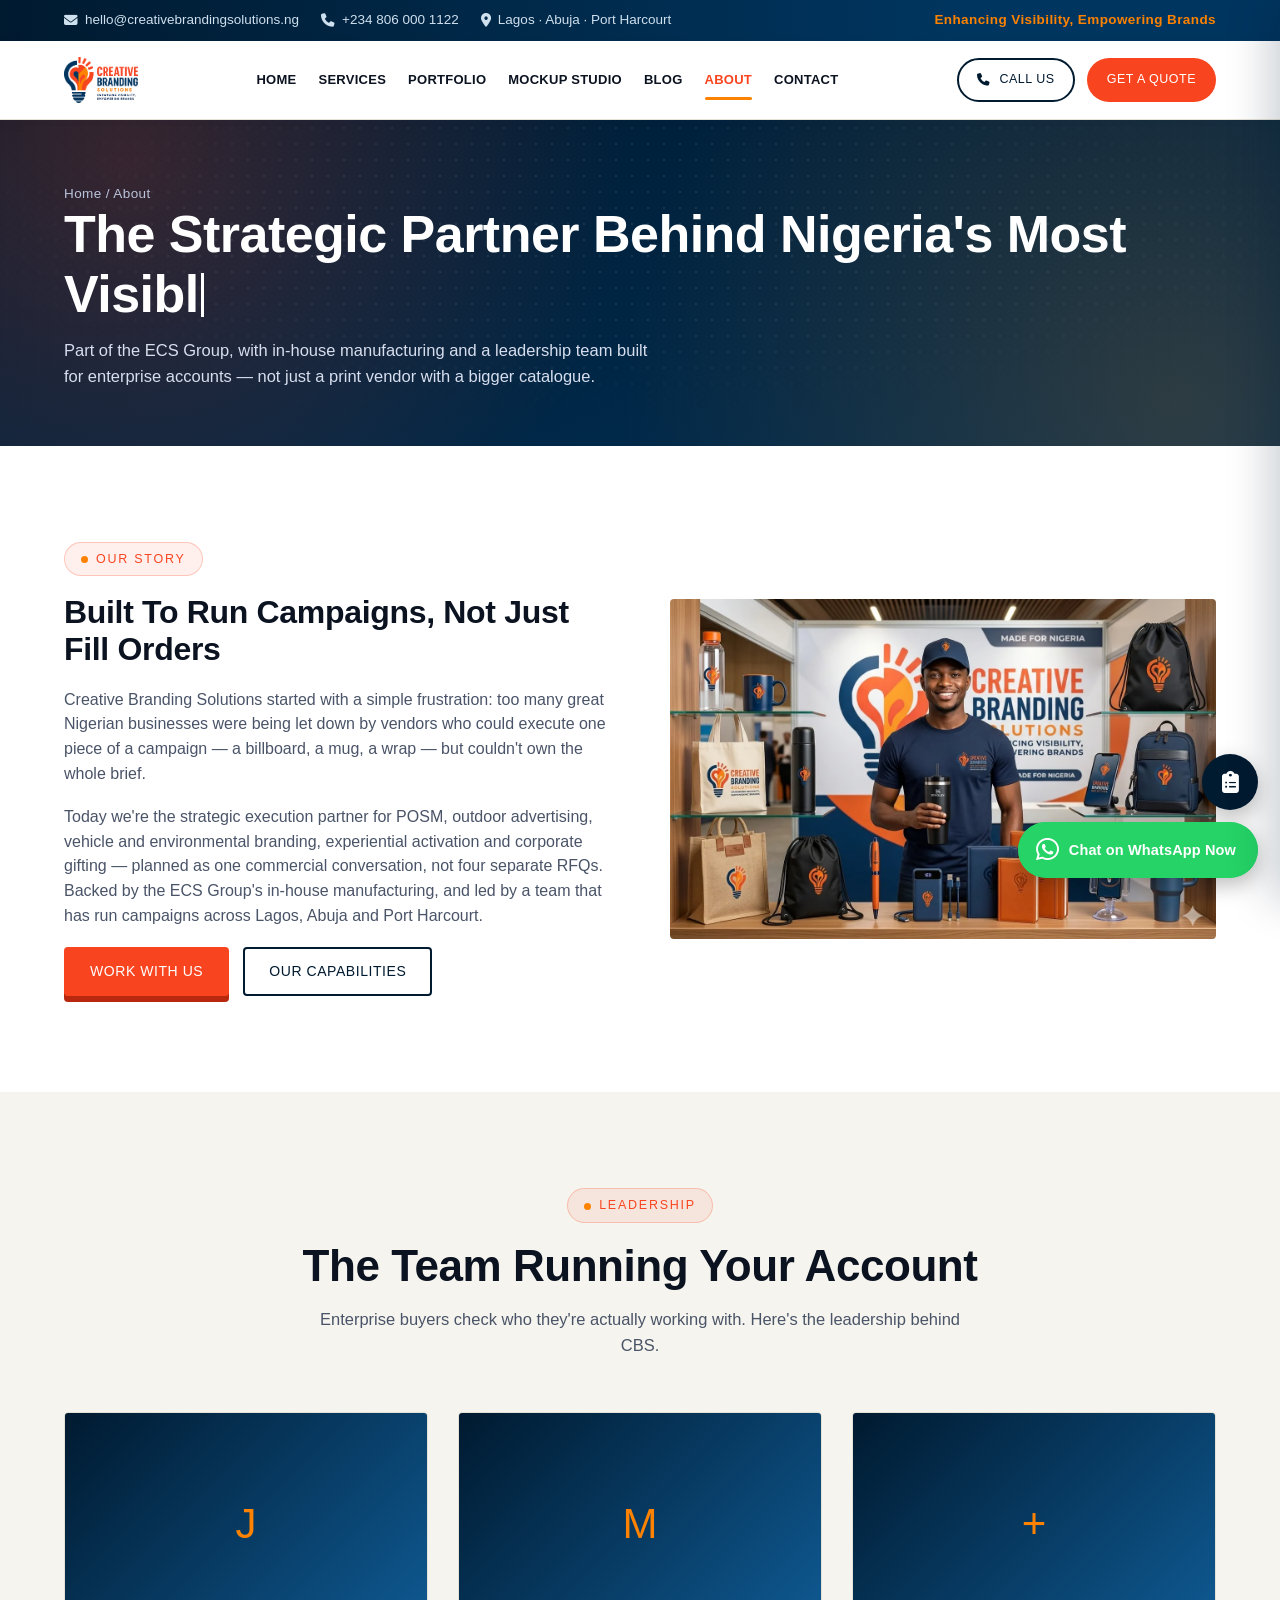
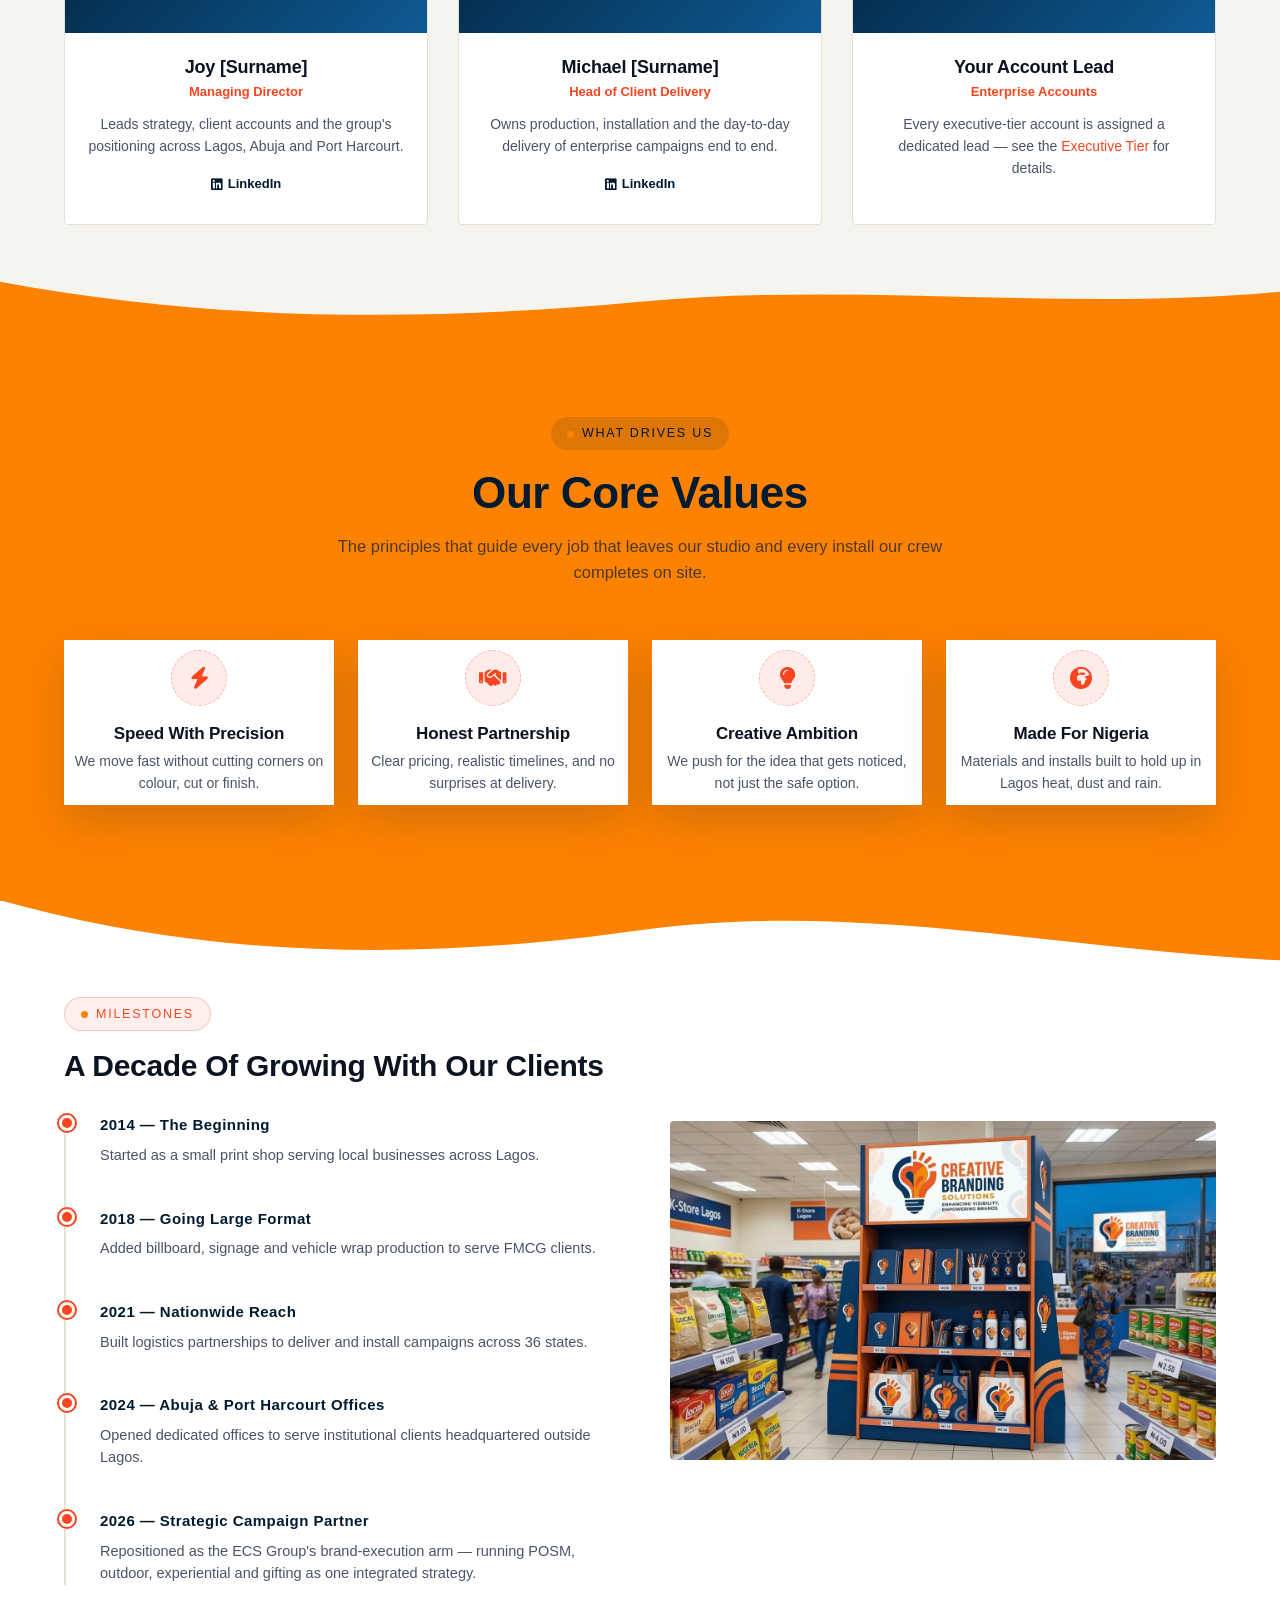
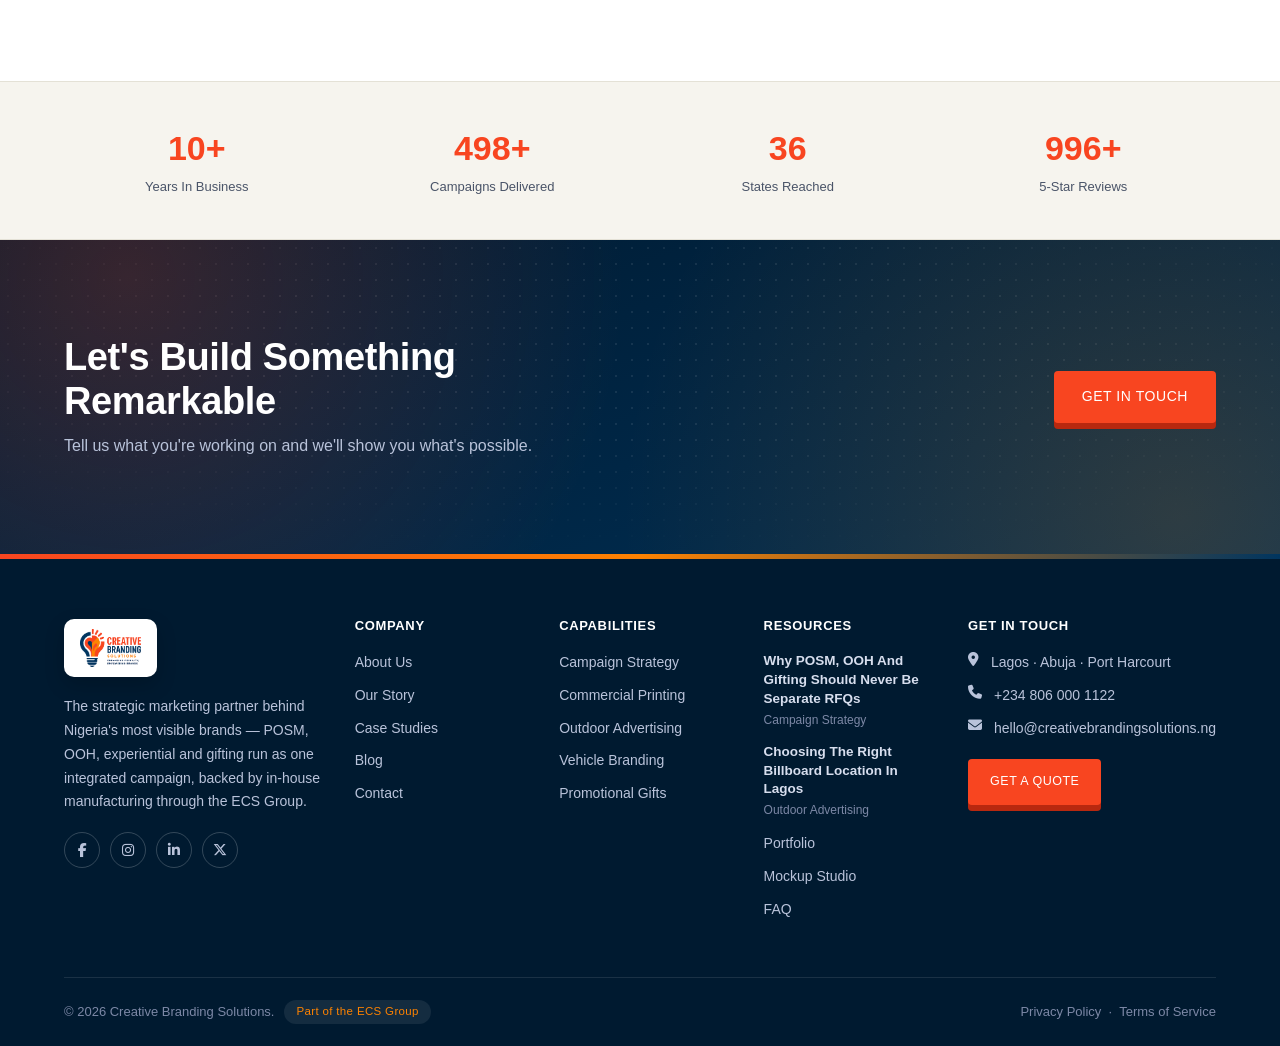
==== commit b5f1f63d: "Add files via upload" ====
--- a/about.html
+++ b/about.html
@@ -12,7 +12,7 @@
 <link rel="stylesheet" href="assets/css/style.css" />
 <link rel="canonical" href="https://creativebrandingsolutions.ng/about.html" />
 <meta name="robots" content="index, follow, max-image-preview:large" />
-<meta name="theme-color" content="#071229" />
+<meta name="theme-color" content="#001A30" />
 <meta property="og:type" content="website" />
 <meta property="og:site_name" content="Creative Branding Solutions" />
 <meta property="og:locale" content="en_NG" />
@@ -162,48 +162,6 @@
   </div>
 </section>
 
-<!-- GROUP CAPABILITY -->
-<section class="bg-navy halftone" id="group" style="position:relative;">
-  <div class="wave-divider wave-top">
-    <svg viewBox="0 0 1200 70" preserveAspectRatio="none" xmlns="http://www.w3.org/2000/svg">
-      <path d="M0,70 C200,10 400,10 600,40 C800,70 1000,20 1200,10 L1200,70 L0,70 Z" fill="var(--navy-deep)"></path>
-    </svg>
-  </div>
-  <div class="container">
-    <div class="section-head center">
-      <div class="eyebrow">The ECS Group</div>
-      <h2>One Group, Three Divisions Deep</h2>
-      <p>CBS is the brand-execution arm of a larger corporate group — which is why we can back campaign strategy with real manufacturing and retail reach, not just a subcontractor's phone number.</p>
-    </div>
-    <div class="group-grid">
-      <div class="group-card is-cbs">
-        <span class="group-tag">Brand Execution</span>
-        <h3>Creative Branding Solutions</h3>
-        <p>POSM, outdoor advertising, vehicle branding, retail environments, experiential activation and corporate gifting — the group's client-facing campaign arm.</p>
-      </div>
-      <div class="group-card">
-        <span class="group-tag">Manufacturing</span>
-        <img src="https://www.foodpacksolutions.com.ng/assets/images/clients/logo-white.png" alt="FoodPack Solutions logo" class="group-card-logo" loading="lazy" />
-        <h3>FoodPack</h3>
-        <p>An in-house factory that lets CBS route paper-based packaging and POSM through owned production, not a third-party print shop.</p>
-        <a href="https://www.foodpacksolutions.com.ng" target="_blank" rel="noopener noreferrer" class="group-card-link">foodpacksolutions.com.ng <i class="fa-solid fa-arrow-up-right-from-square"></i></a>
-      </div>
-      <div class="group-card">
-        <span class="group-tag">Retail</span>
-        <img src="https://fers.com.ng/fer.webp" alt="FERS — Food Equipment &amp; Refrigeration Solutions logo" class="group-card-logo" loading="lazy" />
-        <h3>FERS</h3>
-        <p>Retail-side reach across the group that gives CBS campaigns visibility down to shelf and store level.</p>
-        <a href="https://fers.com.ng" target="_blank" rel="noopener noreferrer" class="group-card-link">fers.com.ng <i class="fa-solid fa-arrow-up-right-from-square"></i></a>
-      </div>
-    </div>
-  </div>
-  <div class="wave-divider wave-bottom">
-    <svg viewBox="0 0 1200 70" preserveAspectRatio="none" xmlns="http://www.w3.org/2000/svg">
-      <path d="M0,70 C200,10 400,10 600,40 C800,70 1000,20 1200,10 L1200,70 L0,70 Z" fill="var(--navy-deep)"></path>
-    </svg>
-  </div>
-</section>
-
 <!-- LEADERSHIP -->
 <section class="bg-paper">
   <div class="container">
@@ -349,7 +307,7 @@
     <div class="footer-grid">
       <div>
         <div class="footer-brand">
-          <img src="assets/images/cbslegitlogo.png" alt="Creative Branding Solutions logo" />
+          <span class="footer-brand-plate"><img src="assets/images/cbslegitlogo.png" alt="Creative Branding Solutions logo" /></span>
         </div>
         <p>The strategic marketing partner behind Nigeria's most visible brands — POSM, OOH, experiential and gifting run as one integrated campaign, backed by in-house manufacturing through the ECS Group.</p>
         <div class="footer-social">
@@ -363,7 +321,7 @@
         <h4>Company</h4>
         <ul>
           <li><a href="about.html">About Us</a></li>
-          <li><a href="about.html#group">Group Capability</a></li>
+          <li><a href="about.html">Our Story</a></li>
           <li><a href="portfolio.html#case-studies">Case Studies</a></li>
           <li><a href="blog.html">Blog</a></li>
           <li><a href="contact.html">Contact</a></li>
--- a/assets/css/style.css
+++ b/assets/css/style.css
@@ -1,10 +1,11 @@
 /* =========================================================================
    CREATIVE BRANDING SOLUTIONS — stylesheet
-   Palette:  --navy #0a2e6e (deep) / --navy-ink #071229 (near-black backgrounds)
-             --flame #ff3a1a (red-orange)  --amber #ffa41f (amber/orange)
+   Palette (pulled directly from the logo — three colours, used everywhere):
+             --navy  #00355F (deep) / --navy-deep #001A30 (near-black backgrounds)
+             --flame #F84520 (red-orange)  --amber #FD8201 (amber/orange)
              --paper #f6f4ee (warm off-white)  --line #e4e1d6
-   Type:     display = 'Anton' (condensed, poster/billboard energy)
-             body    = 'Inter'
+   Type:     display = 'avertaextrabold' (condensed, poster/billboard energy)
+             body    = system sans
    Signature: cards cut like billboard panels (angled top notch + post leg),
               halftone dot texture referencing offset print production.
    ========================================================================= */
@@ -12,11 +13,11 @@
 * , *::before, *::after { box-sizing: border-box; margin: 0; padding: 0; }
 
 :root{
-  --navy:        #0a2e6e;
-  --navy-deep:   #071229;
-  --navy-mid:    #123a86;
-  --flame:       #ff3a1a;
-  --amber:       #ffa41f;
+  --navy:        #00355F;
+  --navy-deep:   #001A30;
+  --navy-mid:    #0F5A93;
+  --flame:       #F84520;
+  --amber:       #FD8201;
   --paper:       #f6f4ee;
   --paper-dim:   #efece2;
   --line:        #e4e1d6;
@@ -24,10 +25,12 @@
   --ink-soft:    #4a5468;
   --white:       #ffffff;
 
-  /* Playful secondary accents — used sparingly for icon chips, tile bands, dividers */
-  --teal:        #0eb3a3;
-  --violet:      #7c5cff;
-  --sky:         #1fb2ff;
+  /* The brand runs on exactly three colours — navy, flame and amber.
+     These aliases exist only so existing card/tab-cycling logic keeps
+     working; each resolves to one of the three core brand colours. */
+  --teal:        var(--navy-mid);
+  --violet:      var(--flame);
+  --sky:         var(--amber);
 
   --display: 'avertaextrabold', -apple-system, BlinkMacSystemFont, 'San Francisco', Roboto, 'Segoe UI', 'Helvetica Neue', 'Lucida Grande', Arial, sans-serif;
   --body:    -apple-system, BlinkMacSystemFont, 'San Francisco', Roboto, 'Segoe UI', 'Helvetica Neue', 'Lucida Grande', Arial, sans-serif;
@@ -73,8 +76,8 @@
   letter-spacing: 0.14em;
   text-transform: uppercase;
   color: var(--flame);
-  background: rgba(255,58,26,0.08);
-  border: 1px solid rgba(255,58,26,0.25);
+  background: rgba(248,69,32,0.08);
+  border: 1px solid rgba(248,69,32,0.25);
   padding: 7px 16px 6px;
   border-radius: 100px;
   margin-bottom: 18px;
@@ -87,7 +90,11 @@
   display: inline-block;
 }
 
-/* ---------- halftone texture helper ---------- */
+/* ---------- halftone texture helper ----------
+   Refreshed dark-section treatment: soft two-tone brand glow (flame + amber)
+   over a subtle navy gradient, with a fine dot grid that fades toward the
+   edges instead of tiling flat edge-to-edge. Applies to every dark navy
+   section (.pagehead, .cta-banner, .bg-navy.halftone) automatically. */
 .halftone{
   position: relative;
   isolation: isolate;
@@ -95,17 +102,33 @@
 .halftone::before{
   content: "";
   position: absolute; inset: 0;
-  background-image: radial-gradient(rgba(255,255,255,0.14) 1.4px, transparent 1.4px);
-  background-size: 9px 9px;
-  opacity: 0.5;
+  background-image: radial-gradient(rgba(255,255,255,0.14) 1.3px, transparent 1.3px);
+  background-size: 16px 16px;
+  -webkit-mask-image: radial-gradient(ellipse 85% 80% at 50% 35%, black 35%, transparent 82%);
+          mask-image: radial-gradient(ellipse 85% 80% at 50% 35%, black 35%, transparent 82%);
+  opacity: 0.6;
   pointer-events: none;
   z-index: 0;
 }
+.halftone::after{
+  content: "";
+  position: absolute; inset: 0;
+  background:
+    radial-gradient(circle at 10% 12%, rgba(248,69,32,0.22), transparent 42%),
+    radial-gradient(circle at 92% 88%, rgba(253,130,1,0.18), transparent 46%);
+  pointer-events: none;
+  z-index: 0;
+}
+.halftone > .container,
+.halftone .cta-inner{
+  position: relative;
+  z-index: 1;
+}
 
 /* ============================= TOP BAR ============================= */
 .topbar{
-  background: linear-gradient(90deg, var(--violet), var(--navy-deep) 65%);
-  color: #eae7ff;
+  background: linear-gradient(90deg, var(--navy-deep), var(--navy) 75%);
+  color: #cfe0ee;
   font-size: 13.5px;
 }
 .topbar .container{
@@ -118,7 +141,7 @@
   gap: 6px;
 }
 .topbar-left{ display: flex; gap: 22px; flex-wrap: wrap; }
-.topbar a{ color: #eae7ff; }
+.topbar a{ color: #cfe0ee; }
 .topbar a:hover{ color: var(--amber); }
 .topbar-left span{ display: inline-flex; align-items: center; gap: 7px; }
 .topbar-right{ color: var(--amber); font-weight: 700; letter-spacing: 0.03em; }
@@ -133,7 +156,7 @@
 .navwrap{
   background: var(--white);
   border-bottom: 1px solid var(--line);
-  box-shadow: 0 2px 14px rgba(7,18,41,0.05);
+  box-shadow: 0 2px 14px rgba(0,26,48,0.05);
   position: relative;
   z-index: 100;
 }
@@ -195,7 +218,7 @@
 .nav-cta{ display: flex; gap: 12px; align-items: center; flex-shrink: 0; }
 .nav-cta .btn{ border-radius: 100px; }
 .nav-cta .btn-primary{ box-shadow: none; }
-.nav-cta .btn-primary:hover{ box-shadow: 0 6px 16px rgba(255,58,26,0.35); transform: translateY(-2px); }
+.nav-cta .btn-primary:hover{ box-shadow: 0 6px 16px rgba(248,69,32,0.35); transform: translateY(-2px); }
 .nav-cta .btn-primary:active{ transform: translateY(0); box-shadow: none; }
 .nav-cta .btn-outline{ border-width: 2px; }
 
@@ -237,7 +260,7 @@
   display: none;
   position: fixed;
   inset: 0;
-  background: rgba(7,18,41,0.35);
+  background: rgba(0,26,48,0.35);
   z-index: 140;
 }
 .nav-overlay.is-visible{ display: block; }
@@ -258,7 +281,7 @@
     border-bottom: 1px solid var(--line);
     gap: 4px;
     z-index: 150;
-    box-shadow: 0 16px 30px rgba(7,18,41,0.12);
+    box-shadow: 0 16px 30px rgba(0,26,48,0.12);
     max-height: 0;
     overflow: hidden;
     opacity: 0;
@@ -313,7 +336,7 @@
   content: "";
   position: absolute; inset: 0;
   background:
-    linear-gradient(100deg, rgba(7,18,41,0.94) 0%, rgba(7,18,41,0.82) 32%, rgba(7,18,41,0.45) 62%, rgba(7,18,41,0.72) 100%);
+    linear-gradient(100deg, rgba(0,26,48,0.94) 0%, rgba(0,26,48,0.82) 32%, rgba(0,26,48,0.45) 62%, rgba(0,26,48,0.72) 100%);
   z-index: 1;
 }
 .hero .container{ position: relative; z-index: 2; padding-top: 70px; padding-bottom: 70px; text-align: left; margin-left: 0; margin-right: 0; max-width: none; padding-left: clamp(24px, 6vw, 100px); }
@@ -390,7 +413,7 @@
   content: "";
   position: absolute; inset: 0;
   background:
-    linear-gradient(100deg, rgba(7,18,41,0.94) 0%, rgba(7,18,41,0.82) 32%, rgba(7,18,41,0.45) 62%, rgba(7,18,41,0.72) 100%);
+    linear-gradient(100deg, rgba(0,26,48,0.94) 0%, rgba(0,26,48,0.82) 32%, rgba(0,26,48,0.45) 62%, rgba(0,26,48,0.72) 100%);
   z-index: 1;
 }
 .hero-slide .container{ position: relative; z-index: 2; padding-top: 0; padding-bottom: 0; text-align: left; margin-left: 0; margin-right: 0; max-width: none; padding-left: clamp(24px, 6vw, 100px); }
@@ -404,7 +427,7 @@
   width: 46px; height: 46px;
   border-radius: 50%;
   border: 1px solid rgba(255,255,255,0.35);
-  background: rgba(7,18,41,0.35);
+  background: rgba(0,26,48,0.35);
   color: var(--white);
   align-items: center; justify-content: center;
   cursor: pointer;
@@ -496,11 +519,10 @@
   border: 1px solid var(--line);
   border-radius: 10px;
   padding: 14px 18px;
-  filter: grayscale(1);
-  opacity: 0.8;
-  transition: filter 0.2s ease, opacity 0.2s ease, box-shadow 0.2s ease;
-}
-.trusted-logo-card:hover{ filter: grayscale(0); opacity: 1; box-shadow: 0 10px 24px rgba(7,18,41,0.1); }
+  opacity: 1;
+  transition: box-shadow 0.2s ease, transform 0.2s ease;
+}
+.trusted-logo-card:hover{ box-shadow: 0 10px 24px rgba(0,26,48,0.1); transform: translateY(-2px); }
 .trusted-logo-card img{ max-width: 100%; max-height: 100%; object-fit: contain; }
 @media (prefers-reduced-motion: reduce){
   .marquee-track{ animation: none; }
@@ -510,7 +532,7 @@
 section{ padding: 96px 0; }
 .section-tight{ padding: 70px 0; }
 .bg-paper{ background: var(--paper); }
-.bg-navy{ background: var(--navy-deep); color: var(--white); }
+.bg-navy{ background: linear-gradient(160deg, var(--navy-deep) 0%, var(--navy) 130%); color: var(--white); }
 .bg-navy .section-head p{ color: #b9c3da; }
 .bg-navy h2{ color: var(--white); }
 
@@ -540,15 +562,15 @@
 .why-icon{
   width: 56px; height: 56px;
   border-radius: 50%;
-  background: rgba(255,58,26,0.1);
+  background: rgba(248,69,32,0.1);
   color: var(--flame);
   display: flex; align-items: center; justify-content: center;
   font-size: 22px;
   margin-bottom: 20px;
-  border: 1.5px dashed rgba(255,58,26,0.35);
-}
-.why-card:nth-child(2) .why-icon{ background: rgba(14,179,163,0.1); color: var(--teal); border-color: rgba(14,179,163,0.35); }
-.why-card:nth-child(3) .why-icon{ background: rgba(124,92,255,0.1); color: var(--violet); border-color: rgba(124,92,255,0.35); }
+  border: 1.5px dashed rgba(248,69,32,0.35);
+}
+.why-card:nth-child(2) .why-icon{ background: rgba(15,90,147,0.1); color: var(--teal); border-color: rgba(15,90,147,0.35); }
+.why-card:nth-child(3) .why-icon{ background: rgba(248,69,32,0.1); color: var(--violet); border-color: rgba(248,69,32,0.35); }
 .why-card h3{ font-size: 19px; margin-bottom: 10px; text-transform: none; }
 .why-card p{ color: var(--ink-soft); font-size: 15px; }
 
@@ -560,6 +582,9 @@
 }
 .svc-card{
   position: relative;
+  display: flex;
+  flex-direction: column;
+  height: 100%;
   background: var(--white);
   border: 1px solid var(--line);
   border-radius: var(--radius);
@@ -572,7 +597,7 @@
 .svc-card:nth-child(4){ border-top-color: var(--violet); }
 .svc-card:nth-child(5){ border-top-color: var(--sky); }
 .svc-card:nth-child(6){ border-top-color: var(--navy); }
-.svc-card:hover{ box-shadow: 0 20px 40px rgba(7,18,41,0.14); transform: translateY(-4px); }
+.svc-card:hover{ box-shadow: 0 20px 40px rgba(0,26,48,0.14); transform: translateY(-4px); }
 .svc-media{
   position: relative;
   height: 190px;
@@ -582,7 +607,7 @@
 .svc-media::after{
   content:"";
   position:absolute; left:0; right:0; bottom:0; height:60%;
-  background: linear-gradient(180deg, transparent, rgba(7,18,41,0.55));
+  background: linear-gradient(180deg, transparent, rgba(0,26,48,0.55));
 }
 .svc-num{
   position: absolute; top: 14px; left: 14px; z-index: 2;
@@ -599,10 +624,10 @@
 .svc-card:nth-child(4) .svc-num{ background: var(--violet); }
 .svc-card:nth-child(5) .svc-num{ background: var(--sky); }
 .svc-card:nth-child(6) .svc-num{ background: var(--navy); }
-.svc-body{ padding: 24px 26px 28px; }
+.svc-body{ padding: 24px 26px 28px; display: flex; flex-direction: column; flex: 1; }
 .svc-body h3{ font-size: 20px; margin-bottom: 10px; text-transform: none; }
 .svc-body p{ color: var(--ink-soft); font-size: 14.5px; margin-bottom: 16px; }
-.tag-row{ display: flex; flex-wrap: wrap; gap: 8px; margin-bottom: 20px; }
+.tag-row{ display: flex; flex-wrap: wrap; gap: 8px; margin-bottom: 20px; margin-top: auto; }
 .tag{
   font-size: 12px;
   background: var(--paper-dim);
@@ -648,7 +673,7 @@
 .gallery figcaption{
   position: absolute; left: 0; right: 0; bottom: 0;
   padding: 14px 16px 12px;
-  background: linear-gradient(180deg, transparent, rgba(7,18,41,0.9));
+  background: linear-gradient(180deg, transparent, rgba(0,26,48,0.9));
   color: var(--white);
   font-size: 13.5px;
   font-weight: 600;
@@ -709,7 +734,7 @@
 .process-num{
   font-family: var(--display);
   font-size: 40px;
-  color: rgba(7,18,41,0.10);
+  color: rgba(0,26,48,0.10);
   line-height: 1;
   margin-bottom: 8px;
 }
@@ -795,16 +820,10 @@
 
 /* ---------- CTA banner ---------- */
 .cta-banner{
-  background: var(--navy-deep);
+  background: linear-gradient(160deg, var(--navy-deep) 0%, var(--navy) 130%);
   color: var(--white);
   position: relative;
   overflow: hidden;
-}
-.cta-banner::before{
-  content:"";
-  position: absolute; right: -80px; top: -80px;
-  width: 340px; height: 340px;
-  background: radial-gradient(circle, rgba(255,164,31,0.22), transparent 70%);
 }
 .cta-inner{
   display: flex;
@@ -869,6 +888,9 @@
   gap: 30px;
 }
 .blog-card{
+  display: flex;
+  flex-direction: column;
+  height: 100%;
   background: var(--white);
   border: 1px solid var(--line);
   border-radius: var(--radius);
@@ -881,7 +903,7 @@
 .blog-card:nth-child(4){ border-top-color: var(--violet); }
 .blog-card:nth-child(5){ border-top-color: var(--sky); }
 .blog-card:nth-child(6){ border-top-color: var(--navy); }
-.blog-card:hover{ box-shadow: 0 20px 40px rgba(7,18,41,0.14); transform: translateY(-4px); }
+.blog-card:hover{ box-shadow: 0 20px 40px rgba(0,26,48,0.14); transform: translateY(-4px); }
 .blog-media{ position: relative; height: 190px; overflow: hidden; }
 .blog-media img{ width: 100%; height: 100%; object-fit: cover; }
 .blog-tag{
@@ -895,7 +917,7 @@
   padding: 6px 12px 5px;
   border-radius: 100px;
 }
-.blog-body{ padding: 24px 26px 28px; }
+.blog-body{ padding: 24px 26px 28px; display: flex; flex-direction: column; flex: 1; }
 .blog-meta{
   font-size: 12.5px;
   color: var(--ink-soft);
@@ -904,7 +926,7 @@
 }
 .blog-body h3{ font-size: 18.5px; margin-bottom: 10px; text-transform: none; line-height: 1.3; }
 .blog-body p{ color: var(--ink-soft); font-size: 14.5px; margin-bottom: 18px; }
-.blog-body .svc-link{ width: auto; padding: 0; border: none; justify-content: flex-start; }
+.blog-body .svc-link{ width: auto; padding: 0; border: none; justify-content: flex-start; margin-top: auto; }
 .blog-body .svc-link:hover{ background: none; color: var(--flame); }
 
 /* ---------- Portfolio filter tabs ---------- */
@@ -1004,11 +1026,11 @@
   transition: border-color 0.2s ease, transform 0.15s ease;
 }
 .product-thumb:hover{ border-color: var(--flame); transform: translateY(-2px); }
-.product-thumb.is-active{ border-color: var(--flame); background: rgba(255,58,26,0.06); }
-.product-thumb:nth-child(5n+2).is-active{ border-color: var(--amber); background: rgba(255,164,31,0.08); }
-.product-thumb:nth-child(5n+3).is-active{ border-color: var(--teal); background: rgba(14,179,163,0.08); }
-.product-thumb:nth-child(5n+4).is-active{ border-color: var(--violet); background: rgba(124,92,255,0.08); }
-.product-thumb:nth-child(5n+5).is-active{ border-color: var(--sky); background: rgba(31,178,255,0.08); }
+.product-thumb.is-active{ border-color: var(--flame); background: rgba(248,69,32,0.06); }
+.product-thumb:nth-child(5n+2).is-active{ border-color: var(--amber); background: rgba(253,130,1,0.08); }
+.product-thumb:nth-child(5n+3).is-active{ border-color: var(--teal); background: rgba(15,90,147,0.08); }
+.product-thumb:nth-child(5n+4).is-active{ border-color: var(--violet); background: rgba(248,69,32,0.08); }
+.product-thumb:nth-child(5n+5).is-active{ border-color: var(--sky); background: rgba(253,130,1,0.08); }
 .product-thumb img{ width: 100%; height: 56px; object-fit: contain; margin-bottom: 6px; }
 .product-thumb span{ font-size: 11px; color: var(--ink-soft); font-weight: 600; line-height: 1.2; display: block; }
 .product-thumb.is-hidden{ display: none; }
@@ -1029,10 +1051,10 @@
   aspect-ratio: 4 / 5;
   margin: 0 auto 20px;
   background:
-    radial-gradient(circle at 15% 20%, rgba(255,58,26,0.10), transparent 45%),
-    radial-gradient(circle at 85% 15%, rgba(124,92,255,0.10), transparent 45%),
-    radial-gradient(circle at 20% 85%, rgba(14,179,163,0.10), transparent 45%),
-    radial-gradient(circle at 85% 85%, rgba(255,164,31,0.12), transparent 45%),
+    radial-gradient(circle at 15% 20%, rgba(248,69,32,0.10), transparent 45%),
+    radial-gradient(circle at 85% 15%, rgba(0,26,48,0.08), transparent 45%),
+    radial-gradient(circle at 20% 85%, rgba(15,90,147,0.10), transparent 45%),
+    radial-gradient(circle at 85% 85%, rgba(253,130,1,0.12), transparent 45%),
     var(--paper);
   border-radius: 10px;
   overflow: hidden;
@@ -1090,7 +1112,7 @@
   cursor: pointer;
   transition: border-color 0.2s ease, background 0.2s ease;
 }
-.upload-box:hover{ border-color: var(--flame); background: rgba(255,58,26,0.04); }
+.upload-box:hover{ border-color: var(--flame); background: rgba(248,69,32,0.04); }
 .upload-box i{ font-size: 26px; color: var(--flame); margin-bottom: 10px; display: block; }
 .upload-box span{ font-size: 13.5px; color: var(--ink-soft); display: block; }
 .upload-box small{ font-size: 12px; color: #b3aea0; display: block; margin-top: 4px; }
@@ -1115,14 +1137,14 @@
   transition: transform 0.15s ease, border-color 0.2s ease;
 }
 .swatch:hover{ transform: scale(1.1); }
-.swatch.is-active{ border-color: var(--flame); box-shadow: 0 0 0 2px rgba(255,58,26,0.25); }
+.swatch.is-active{ border-color: var(--flame); box-shadow: 0 0 0 2px rgba(248,69,32,0.25); }
 
 /* Custom colour swatch — a native colour input styled to match the palette */
 .swatch-custom{
   position: relative;
   display: block;
   overflow: hidden;
-  background: conic-gradient(from 0deg, #ff3a1a, #ffa41f, #fde047, #146c43, #0891b2, #0a2e6e, #6d28d9, #ff3a1a);
+  background: conic-gradient(from 0deg, #F84520, #FD8201, #fde047, #146c43, #0891b2, #00355F, #6d28d9, #F84520);
 }
 .swatch-custom input[type="color"]{
   position: absolute;
@@ -1237,7 +1259,7 @@
 }
 .footer-top-stripe{
   height: 5px;
-  background: linear-gradient(90deg, var(--flame), var(--amber), var(--teal), var(--violet), var(--sky));
+  background: linear-gradient(90deg, var(--flame), var(--amber) 50%, var(--navy));
 }
 .footer-inner{ padding-top: 60px; }
 .footer-grid{
@@ -1247,8 +1269,16 @@
   padding-bottom: 46px;
   border-bottom: 1px solid rgba(255,255,255,0.1);
 }
-.footer-brand{ display: flex; align-items: center; gap: 12px; margin-bottom: 16px; }
-.footer-brand img{ height: 44px; width: auto; flex-shrink:0; object-fit: contain; }
+.footer-brand{ display: flex; align-items: center; gap: 12px; margin-bottom: 18px; }
+.footer-brand-plate{
+  display: inline-flex;
+  align-items: center;
+  background: var(--white);
+  border-radius: 10px;
+  padding: 10px 16px;
+  box-shadow: 0 8px 20px rgba(0,0,0,0.18);
+}
+.footer-brand img{ height: 38px; width: auto; flex-shrink:0; object-fit: contain; display:block; }
 .footer-brand-name{ font-family: var(--display); color: var(--white); font-size: 15px; line-height:1.2; }
 .footer-brand-name span{ color: var(--flame); display:block; }
 footer h4{
@@ -1273,9 +1303,9 @@
   transition: background 0.2s ease, border-color 0.2s ease;
 }
 .footer-social a:nth-child(1):hover{ background: var(--flame); border-color: var(--flame); }
-.footer-social a:nth-child(2):hover{ background: var(--violet); border-color: var(--violet); }
-.footer-social a:nth-child(3):hover{ background: var(--teal); border-color: var(--teal); }
-.footer-social a:nth-child(4):hover{ background: var(--sky); border-color: var(--sky); }
+.footer-social a:nth-child(2):hover{ background: var(--amber); border-color: var(--amber); }
+.footer-social a:nth-child(3):hover{ background: var(--navy-mid); border-color: var(--navy-mid); }
+.footer-social a:nth-child(4):hover{ background: var(--flame); border-color: var(--flame); }
 
 .footer-posts li{
   margin-bottom: 14px;
@@ -1389,7 +1419,7 @@
   display: none;
   position: fixed;
   inset: 0;
-  background: rgba(7,18,41,0.4);
+  background: rgba(0,26,48,0.4);
   z-index: 250;
 }
 .enquiry-overlay.is-visible{ display: block; }
@@ -1404,7 +1434,7 @@
   flex-direction: column;
   transform: translateX(100%);
   transition: transform 0.3s ease;
-  box-shadow: -12px 0 40px rgba(7,18,41,0.2);
+  box-shadow: -12px 0 40px rgba(0,26,48,0.2);
 }
 .enquiry-drawer.is-open{ transform: translateX(0); }
 .enquiry-drawer-head{
@@ -1479,7 +1509,7 @@
 
 /* ============================= PAGE HEADER (inner pages) ============================= */
 .pagehead{
-  background: var(--navy-deep);
+  background: linear-gradient(160deg, var(--navy-deep) 0%, var(--navy) 130%);
   color: var(--white);
   position: relative;
   padding: 64px 0 56px;
@@ -1731,7 +1761,7 @@
   padding: 32px 26px;
   position: relative;
 }
-.group-card.is-cbs{ border-color: var(--flame); background: rgba(255,58,26,0.08); }
+.group-card.is-cbs{ border-color: var(--flame); background: rgba(248,69,32,0.08); }
 .group-tag{
   font-family: var(--display);
   font-size: 11px;
@@ -1749,11 +1779,7 @@
   object-fit: contain;
   object-position: left center;
   margin-bottom: 14px;
-  filter: brightness(0) invert(1);
-  opacity: 0.9;
-  transition: filter 0.2s ease, opacity 0.2s ease;
-}
-.group-card:hover .group-card-logo{ filter: none; opacity: 1; }
+}
 .group-card-link{
   display: inline-flex;
   align-items: center;
@@ -1768,6 +1794,77 @@
 .group-card-link i{ font-size: 11px; }
 .group-card-link:hover{ color: var(--white); }
 .group-card p{ color: #b9c3da; font-size: 14.5px; }
+
+.group-grid-2{ grid-template-columns: repeat(2, 1fr); gap: 30px; }
+.group-card-lg{ padding: 34px 32px 32px; }
+.group-card-top{
+  display: flex;
+  align-items: center;
+  justify-content: space-between;
+  flex-wrap: wrap;
+  gap: 12px;
+  margin-bottom: 18px;
+}
+.group-card-logo-lg{
+  height: 34px;
+  max-width: 130px;
+  margin-bottom: 0;
+}
+.group-badge{
+  display: inline-flex;
+  align-items: center;
+  justify-content: center;
+  width: 60px;
+  height: 60px;
+  border-radius: 50%;
+  background: var(--white);
+  box-shadow: 0 6px 16px rgba(0,0,0,0.25);
+  flex-shrink: 0;
+  padding: 10px;
+}
+.group-badge .group-card-logo-lg{
+  height: auto;
+  max-height: 38px;
+  max-width: 38px;
+  width: auto;
+  margin: 0;
+}
+.group-card-lg .group-tag{ margin-bottom: 0; }
+.group-card-lg h3{ font-size: 22px; margin-bottom: 12px; }
+.group-card-lg p{ margin-bottom: 20px; }
+.group-card-media{
+  display: grid;
+  grid-template-columns: 1fr 1fr;
+  gap: 12px;
+  margin-bottom: 20px;
+}
+.group-card-media img{
+  width: 100%;
+  height: 150px;
+  object-fit: cover;
+  border-radius: 10px;
+  border: 1px solid rgba(255,255,255,0.14);
+  background: rgba(255,255,255,0.05);
+}
+.group-card-media img.is-product-shot{ object-fit: contain; padding: 14px; background: rgba(255,255,255,0.92); }
+.group-card-tags{
+  display: flex;
+  flex-wrap: wrap;
+  gap: 8px;
+  margin-bottom: 22px;
+}
+.group-card-tags span{
+  font-size: 12px;
+  color: #d7deee;
+  background: rgba(255,255,255,0.08);
+  border: 1px solid rgba(255,255,255,0.16);
+  padding: 6px 12px;
+  border-radius: 100px;
+}
+@media (max-width: 720px){
+  .group-grid-2{ grid-template-columns: 1fr; }
+  .group-card-media{ grid-template-columns: 1fr 1fr; }
+}
 
 /* ---------- Executive / enterprise tier ---------- */
 .tier-wrap{
@@ -1797,7 +1894,7 @@
 .tier-card::before{
   content:"";
   position:absolute; inset:0;
-  background: radial-gradient(circle at top right, rgba(255,164,31,0.18), transparent 60%);
+  background: radial-gradient(circle at top right, rgba(253,130,1,0.18), transparent 60%);
 }
 .tier-card *{ position: relative; z-index: 1; }
 .tier-card .eyebrow{ color: var(--amber); }
@@ -1891,14 +1988,14 @@
 /* Dark-text variants (light backgrounds) */
 .bg-amber-solid .section-head .eyebrow,
 .bg-sky-solid .section-head .eyebrow{
-  background: rgba(7,18,41,0.12);
+  background: rgba(0,26,48,0.12);
   color: var(--navy-deep);
   border: none;
 }
 .bg-amber-solid .section-head h2,
 .bg-sky-solid .section-head h2{ color: var(--navy-deep); }
 .bg-amber-solid .section-head p,
-.bg-sky-solid .section-head p{ color: rgba(7,18,41,0.7); }
+.bg-sky-solid .section-head p{ color: rgba(0,26,48,0.7); }
 
 /* White-text variants (saturated/dark backgrounds) */
 .bg-flame-solid .section-head .eyebrow,
@@ -1919,7 +2016,7 @@
 .solid-card{
   background: var(--white);
   border: none;
-  box-shadow: 0 16px 40px rgba(7,18,41,0.16);
+  box-shadow: 0 16px 40px rgba(0,26,48,0.16);
 }
 
 /* Stat strip — bold flat colour variant */
@@ -1952,7 +2049,7 @@
 
 /* Nav shrinks slightly once the page is scrolled */
 .navwrap{ transition: box-shadow 0.25s ease; }
-.navwrap.is-scrolled{ box-shadow: 0 6px 24px rgba(7,18,41,0.12); }
+.navwrap.is-scrolled{ box-shadow: 0 6px 24px rgba(0,26,48,0.12); }
 .navwrap.is-scrolled nav.container{ padding-top: 10px; padding-bottom: 10px; }
 nav.container{ transition: padding 0.25s ease; }
 
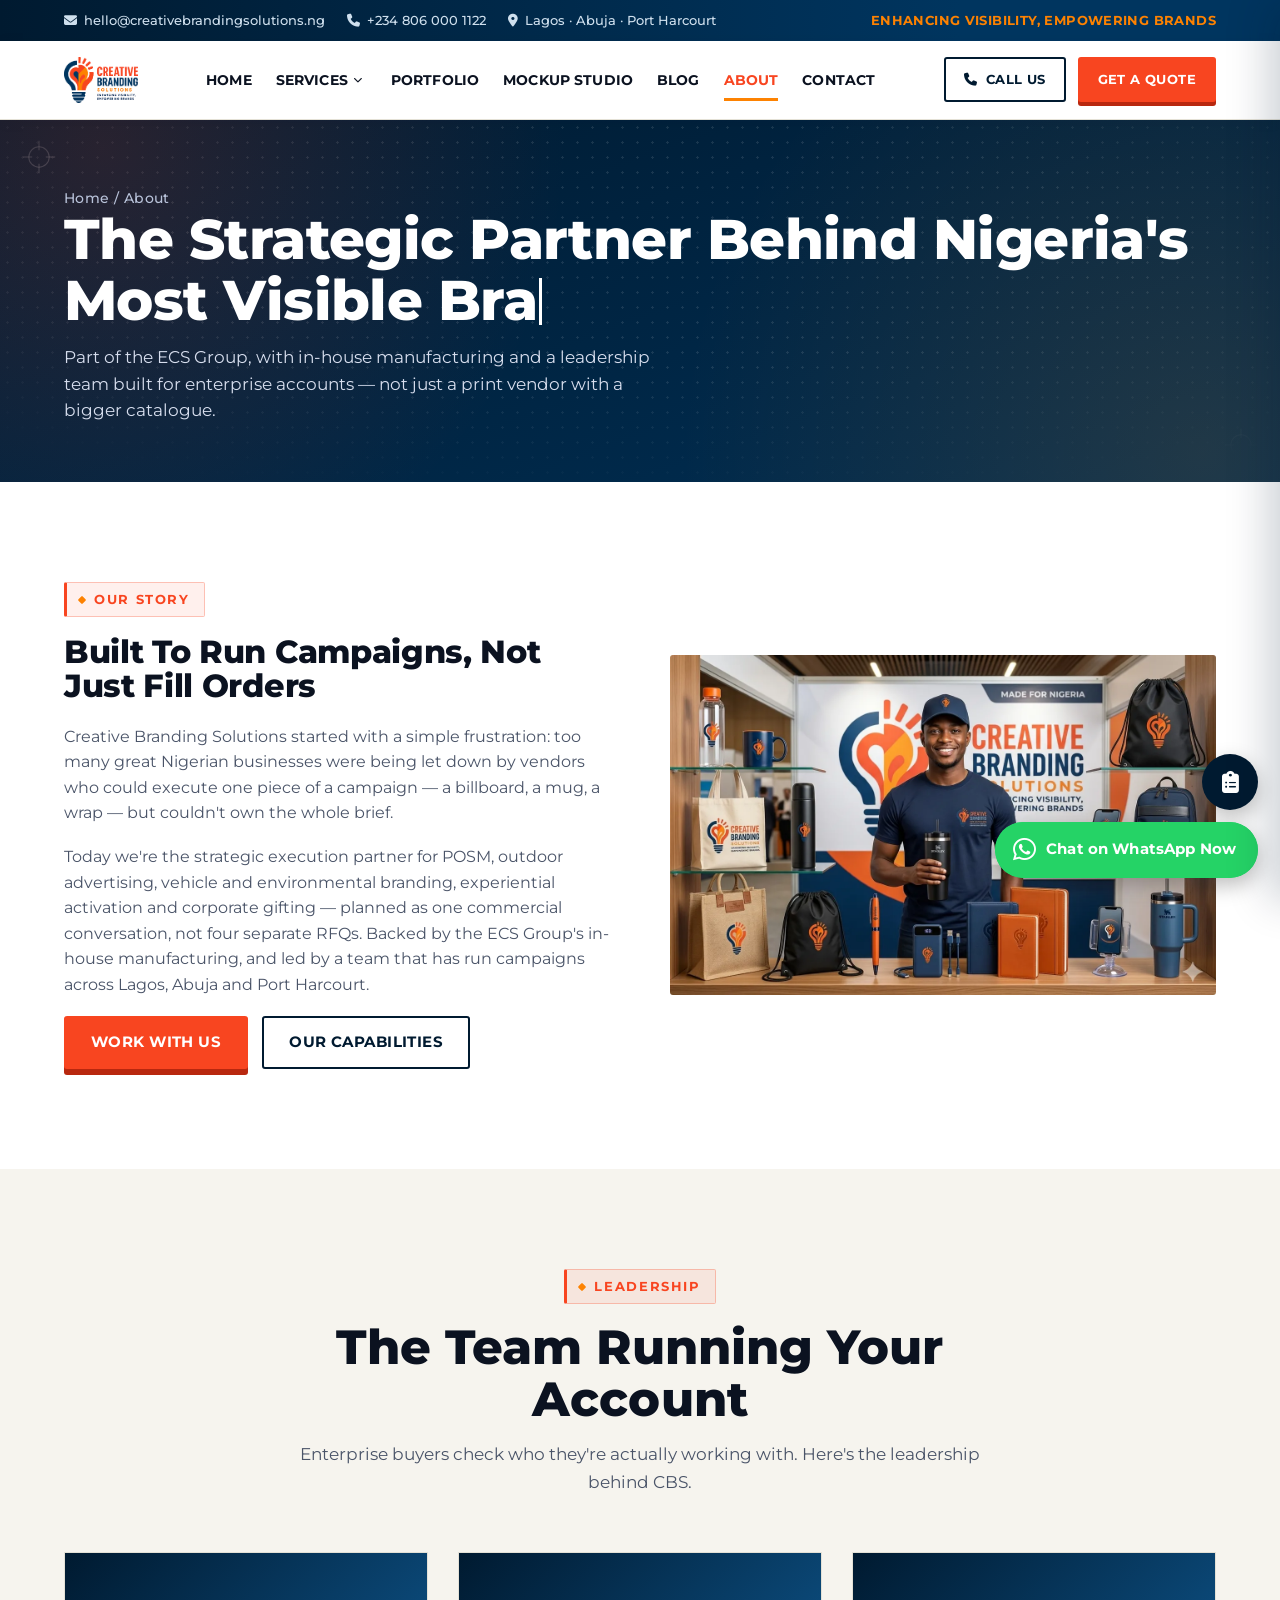
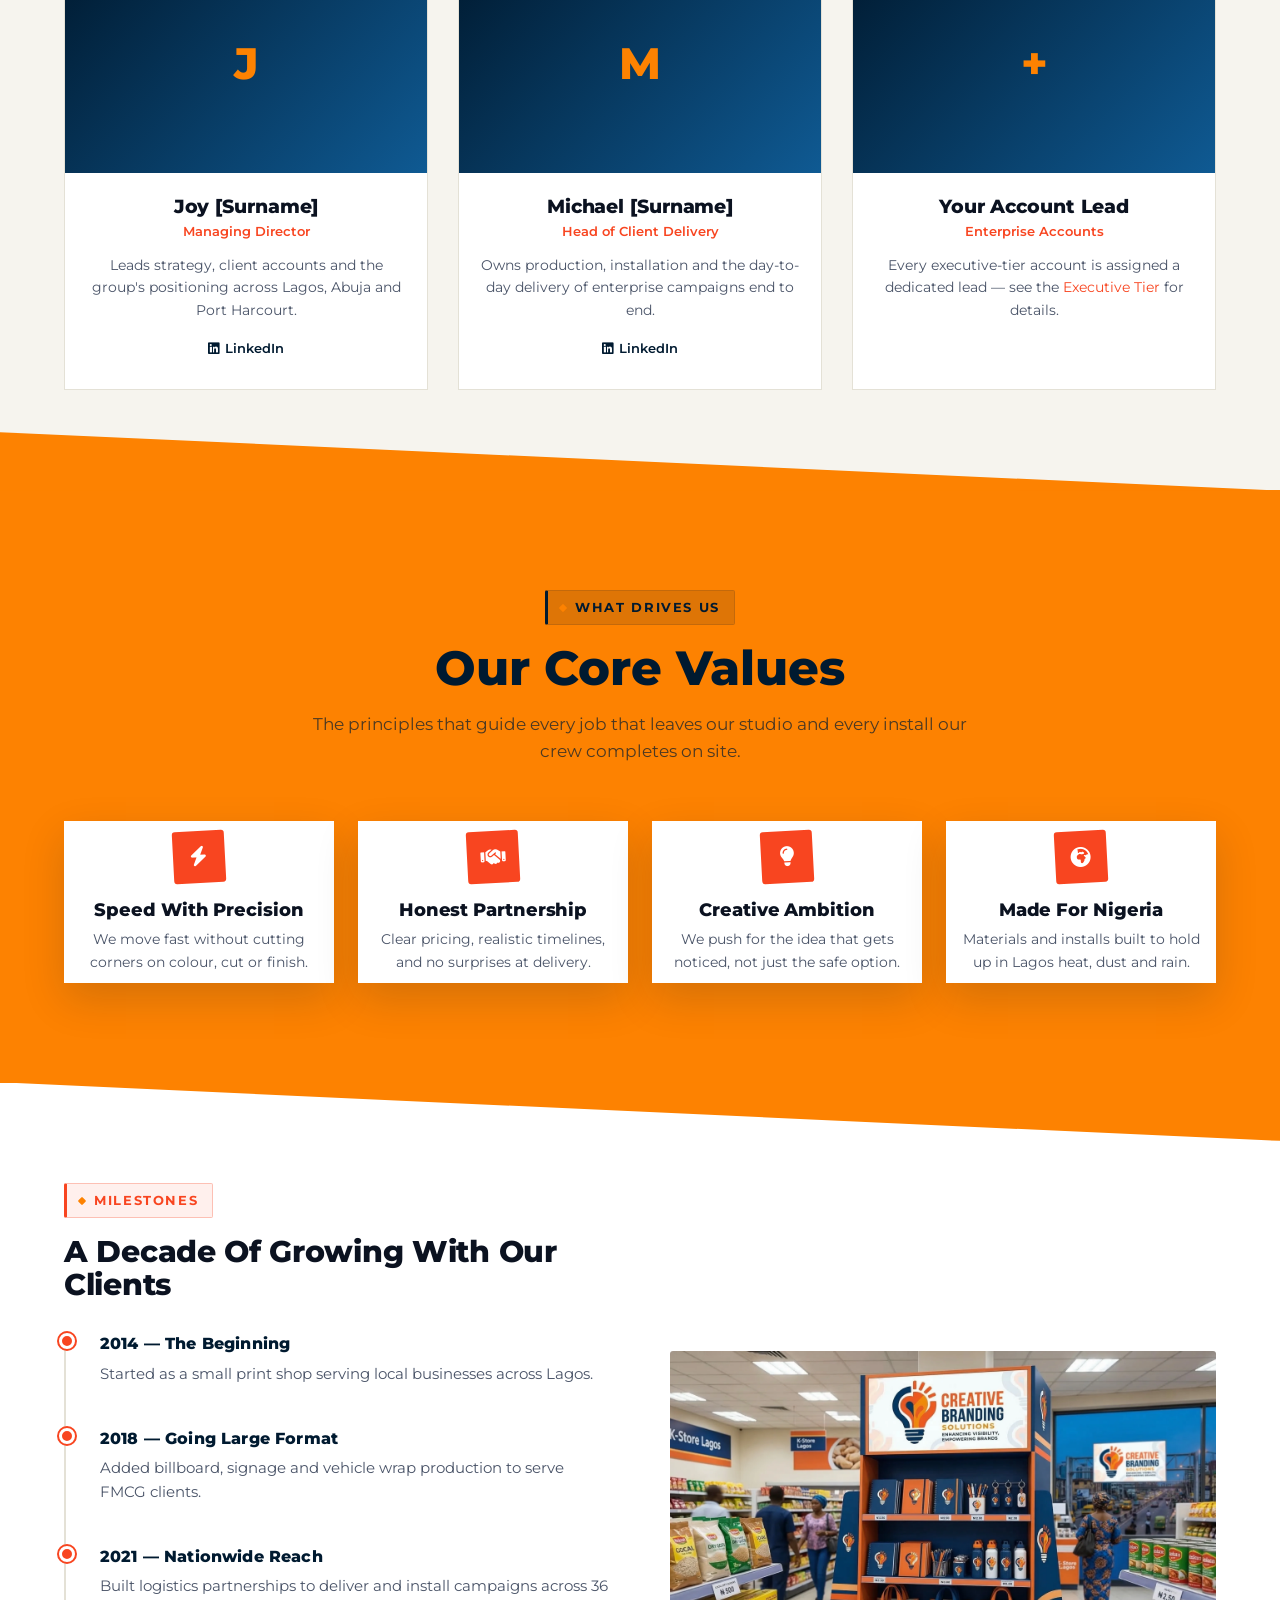
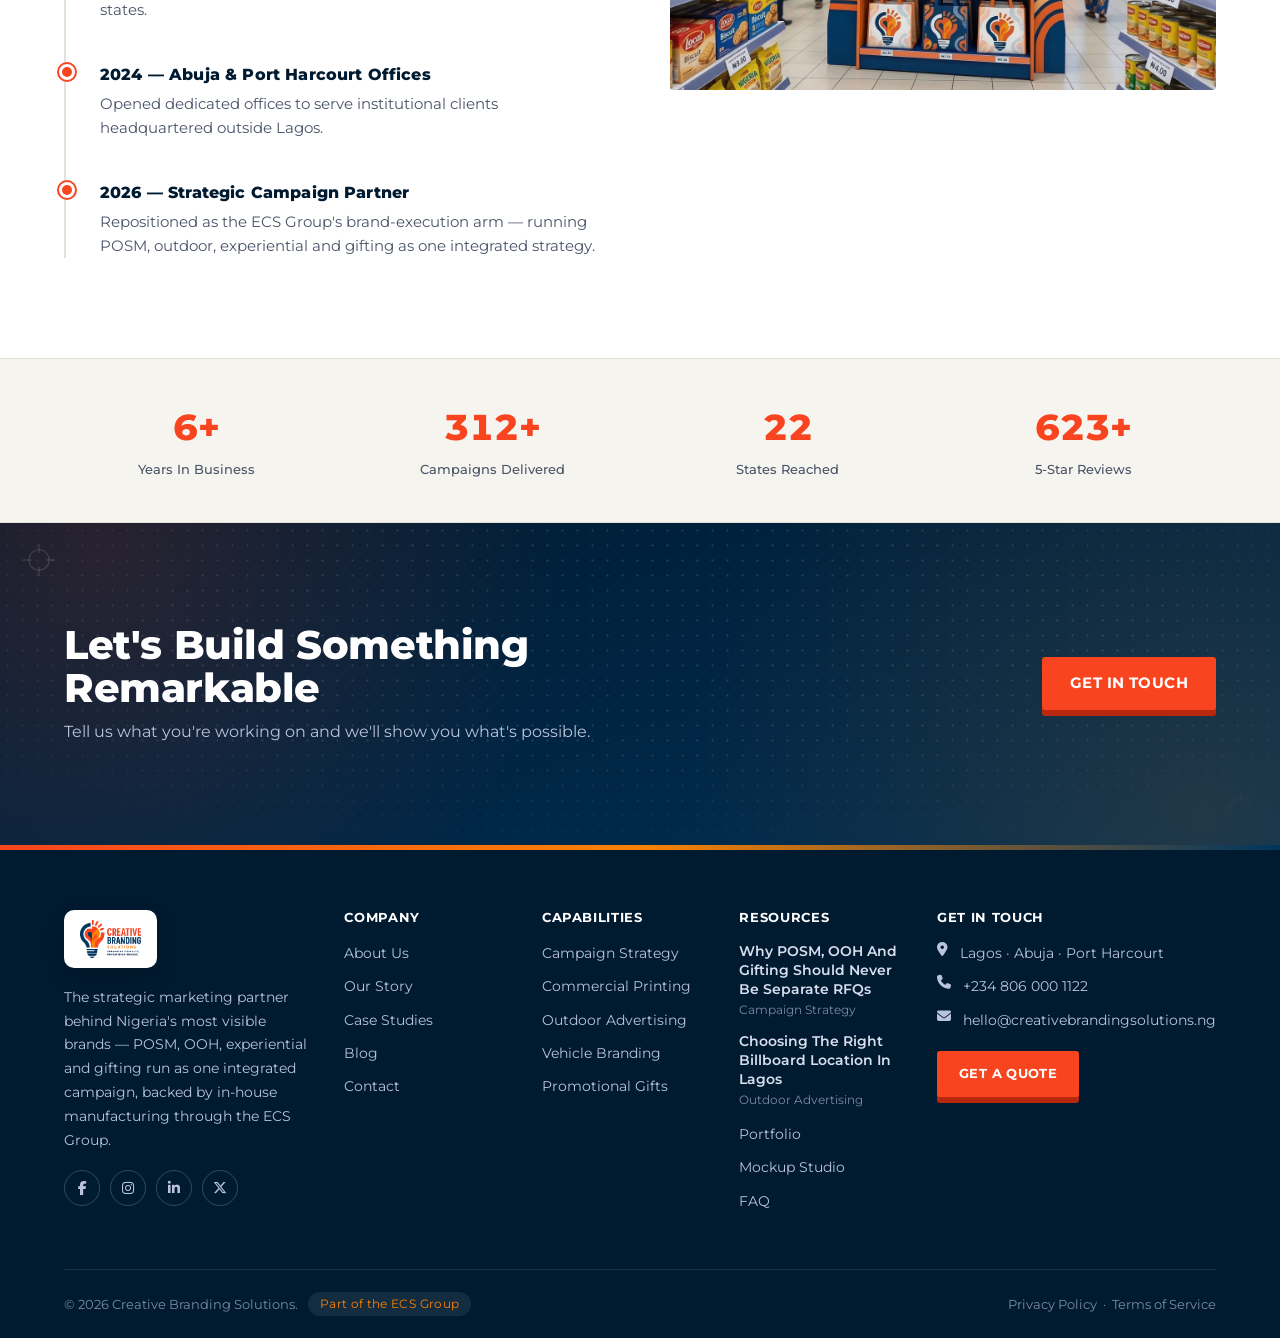
==== commit 2118af0c: "Add files via upload" ====
--- a/about.html
+++ b/about.html
@@ -8,6 +8,9 @@
 <link rel="icon" href="assets/images/favicon-32.png" sizes="32x32" type="image/png" />
 <link rel="icon" href="assets/images/favicon.png" type="image/png" />
 <link rel="apple-touch-icon" href="assets/images/favicon.png" />
+<link rel="preconnect" href="https://fonts.googleapis.com">
+<link rel="preconnect" href="https://fonts.gstatic.com" crossorigin>
+<link href="https://fonts.googleapis.com/css2?family=Montserrat:ital,wght@0,300;0,400;0,500;0,600;0,700;0,800;0,900;1,400;1,500;1,600&display=swap" rel="stylesheet">
 <link rel="stylesheet" href="https://cdnjs.cloudflare.com/ajax/libs/font-awesome/6.5.0/css/all.min.css">
 <link rel="stylesheet" href="assets/css/style.css" />
 <link rel="canonical" href="https://creativebrandingsolutions.ng/about.html" />
@@ -120,7 +123,23 @@
     </a>
     <div class="navlinks">
       <a href="index.html">Home</a>
-      <a href="services.html">Services</a>
+      <div class="nav-item has-mega">
+      <a href="services.html" class="nav-mega-trigger">Services</a>
+      <button class="nav-mega-toggle" type="button" aria-label="Toggle services menu" aria-expanded="false"><i class="fa-solid fa-chevron-down"></i></button>
+      <div class="nav-mega">
+        <div class="nav-mega-panel">
+        <div class="nav-mega-grid">
+          <a href="services.html#print" class="nav-mega-item"><i class="fa-solid fa-file-lines"></i><span>Commercial &amp; Marketing Print</span></a>
+          <a href="services.html#packaging" class="nav-mega-item"><i class="fa-solid fa-box"></i><span>Packaging &amp; Labels</span></a>
+          <a href="services.html#outdoor" class="nav-mega-item"><i class="fa-solid fa-signs-post"></i><span>Outdoor Advertising</span></a>
+          <a href="services.html#vehicle" class="nav-mega-item"><i class="fa-solid fa-truck"></i><span>Vehicle &amp; Environmental</span></a>
+          <a href="services.html#gifts" class="nav-mega-item"><i class="fa-solid fa-gift"></i><span>Gifts &amp; Promotional</span></a>
+          <a href="services.html#office" class="nav-mega-item"><i class="fa-solid fa-building"></i><span>Office &amp; Workspace</span></a>
+        </div>
+        <a href="services.html" class="nav-mega-viewall">View All Six Capabilities <i class="fa-solid fa-arrow-right"></i></a>
+        </div>
+      </div>
+    </div>
       <a href="portfolio.html">Portfolio</a>
       <a href="mockup-studio.html">Mockup Studio</a>
       <a href="blog.html">Blog</a>
@@ -205,7 +224,7 @@
 <section class="bg-amber-solid" style="position:relative;">
   <div class="wave-divider wave-top">
     <svg viewBox="0 0 1200 70" preserveAspectRatio="none" xmlns="http://www.w3.org/2000/svg">
-      <path d="M0,30 C200,70 400,70 600,50 C800,30 1000,60 1200,40 L1200,70 L0,70 Z" fill="var(--amber)"></path>
+      <path d="M0,6 L1200,70 L0,70 Z" fill="var(--amber)"></path>
     </svg>
   </div>
   <div class="container">
@@ -239,7 +258,7 @@
   </div>
   <div class="wave-divider wave-bottom">
     <svg viewBox="0 0 1200 70" preserveAspectRatio="none" xmlns="http://www.w3.org/2000/svg">
-      <path d="M0,70 C200,10 400,10 600,40 C800,70 1000,20 1200,10 L1200,70 L0,70 Z" fill="var(--amber)"></path>
+      <path d="M0,70 L1200,6 L1200,70 Z" fill="var(--amber)"></path>
     </svg>
   </div>
 </section>
--- a/assets/css/style.css
+++ b/assets/css/style.css
@@ -1,13 +1,24 @@
 /* =========================================================================
-   CREATIVE BRANDING SOLUTIONS — stylesheet
-   Palette (pulled directly from the logo — three colours, used everywhere):
+   CREATIVE BRANDING SOLUTIONS — stylesheet v2
+   ---------------------------------------------------------------------
+   Palette (unchanged brand DNA — three colours, used everywhere):
              --navy  #00355F (deep) / --navy-deep #001A30 (near-black backgrounds)
              --flame #F84520 (red-orange)  --amber #FD8201 (amber/orange)
              --paper #f6f4ee (warm off-white)  --line #e4e1d6
-   Type:     display = 'avertaextrabold' (condensed, poster/billboard energy)
-             body    = system sans
-   Signature: cards cut like billboard panels (angled top notch + post leg),
-              halftone dot texture referencing offset print production.
+   Type:     One family, used deliberately across its full weight range —
+             Montserrat 800/900 for display headlines (tight tracking to
+             keep the big geometric letterforms from feeling loose), 700
+             for subheads and card titles, 600 for nav/buttons/labels,
+             500 for eyebrows and stat numbers, 400 for running body copy,
+             italic 500 reserved for quotes/testimonials. Same family
+             throughout on purpose — hierarchy comes from weight and
+             scale, not a second typeface.
+   Signature: cards cut like an angled billboard panel corner (clip-path,
+              not a decorative border), a diagonal panel-edge divider between
+              sections instead of a generic soft "SaaS blob" wave, fine
+              halftone dot screen + corner registration marks on dark
+              sections (referencing offset-print colour-alignment marks),
+              a tactile 3-D "pressed button" that travels on click.
    ========================================================================= */
 
 * , *::before, *::after { box-sizing: border-box; margin: 0; padding: 0; }
@@ -32,21 +43,25 @@
   --violet:      var(--flame);
   --sky:         var(--amber);
 
-  --display: 'avertaextrabold', -apple-system, BlinkMacSystemFont, 'San Francisco', Roboto, 'Segoe UI', 'Helvetica Neue', 'Lucida Grande', Arial, sans-serif;
-  --body:    -apple-system, BlinkMacSystemFont, 'San Francisco', Roboto, 'Segoe UI', 'Helvetica Neue', 'Lucida Grande', Arial, sans-serif;
-
-  --radius: 4px;
+  --display: 'Montserrat', -apple-system, BlinkMacSystemFont, 'Segoe UI', Arial, sans-serif;
+  --body:    'Montserrat', -apple-system, BlinkMacSystemFont, 'Segoe UI', Roboto, 'Helvetica Neue', Arial, sans-serif;
+
+  --radius: 3px;
   --container: 1200px;
+  --cut: 26px;   /* billboard-panel corner-cut size, shared by every clipped card */
+  --ease: cubic-bezier(.2,.7,.3,1);
 }
 
 html { scroll-behavior: smooth; }
 
 body{
   font-family: var(--body);
+  font-weight: 400;
   color: var(--ink);
   background: var(--white);
-  line-height: 1.55;
+  line-height: 1.6;
   -webkit-font-smoothing: antialiased;
+  font-size: 16px;
 }
 
 img{ max-width: 100%; display: block; }
@@ -63,38 +78,46 @@
   font-family: var(--display);
   font-weight: 800;
   letter-spacing: -0.01em;
-  line-height: 1.15;
+  line-height: 1.08;
   text-transform: none;
 }
-
+h3, h4{ letter-spacing: -0.005em; }
+
+/* ---------- eyebrow / kicker label ----------
+   Squared tag with a solid colour block instead of the soft rounded
+   "SaaS pill" — a diamond bullet ties it visually to .chip elsewhere. */
 .eyebrow{
   display: inline-flex;
   align-items: center;
-  gap: 8px;
-  font-family: var(--display);
+  gap: 9px;
+  font-family: var(--body);
+  font-weight: 700;
   font-size: 12.5px;
-  letter-spacing: 0.14em;
+  letter-spacing: 0.13em;
   text-transform: uppercase;
   color: var(--flame);
   background: rgba(248,69,32,0.08);
-  border: 1px solid rgba(248,69,32,0.25);
-  padding: 7px 16px 6px;
-  border-radius: 100px;
+  border: 1px solid rgba(248,69,32,0.28);
+  border-left: 3px solid var(--flame);
+  padding: 7px 14px 6px 12px;
+  border-radius: 2px;
   margin-bottom: 18px;
 }
 .eyebrow::before{
   content: "";
-  width: 7px; height: 7px;
+  width: 6px; height: 6px;
   background: var(--amber);
-  border-radius: 50%;
+  border-radius: 1px;
+  transform: rotate(45deg);
   display: inline-block;
-}
-
-/* ---------- halftone texture helper ----------
-   Refreshed dark-section treatment: soft two-tone brand glow (flame + amber)
-   over a subtle navy gradient, with a fine dot grid that fades toward the
-   edges instead of tiling flat edge-to-edge. Applies to every dark navy
-   section (.pagehead, .cta-banner, .bg-navy.halftone) automatically. */
+  flex-shrink: 0;
+}
+
+/* ---------- halftone texture + registration marks ----------
+   Fine offset-print dot screen (unchanged idea, tightened up) plus two
+   corner "registration marks" — the crosshair-circle marks printers use
+   to check colour alignment on a proof sheet. Purely decorative, drawn
+   as layered backgrounds, so it costs zero markup on every page. */
 .halftone{
   position: relative;
   isolation: isolate;
@@ -102,11 +125,16 @@
 .halftone::before{
   content: "";
   position: absolute; inset: 0;
-  background-image: radial-gradient(rgba(255,255,255,0.14) 1.3px, transparent 1.3px);
-  background-size: 16px 16px;
-  -webkit-mask-image: radial-gradient(ellipse 85% 80% at 50% 35%, black 35%, transparent 82%);
-          mask-image: radial-gradient(ellipse 85% 80% at 50% 35%, black 35%, transparent 82%);
-  opacity: 0.6;
+  background-image:
+    radial-gradient(rgba(255,255,255,0.14) 1.2px, transparent 1.2px),
+    url("data:image/svg+xml,%3Csvg xmlns='http://www.w3.org/2000/svg' viewBox='0 0 40 40'%3E%3Ccircle cx='20' cy='20' r='12' fill='none' stroke='white' stroke-opacity='0.4' stroke-width='1.3'/%3E%3Cline x1='20' y1='1' x2='20' y2='12' stroke='white' stroke-opacity='0.4' stroke-width='1.3'/%3E%3Cline x1='20' y1='28' x2='20' y2='39' stroke='white' stroke-opacity='0.4' stroke-width='1.3'/%3E%3Cline x1='1' y1='20' x2='12' y2='20' stroke='white' stroke-opacity='0.4' stroke-width='1.3'/%3E%3Cline x1='28' y1='20' x2='39' y2='20' stroke='white' stroke-opacity='0.4' stroke-width='1.3'/%3E%3C/svg%3E"),
+    url("data:image/svg+xml,%3Csvg xmlns='http://www.w3.org/2000/svg' viewBox='0 0 40 40'%3E%3Ccircle cx='20' cy='20' r='12' fill='none' stroke='white' stroke-opacity='0.4' stroke-width='1.3'/%3E%3Cline x1='20' y1='1' x2='20' y2='12' stroke='white' stroke-opacity='0.4' stroke-width='1.3'/%3E%3Cline x1='20' y1='28' x2='20' y2='39' stroke='white' stroke-opacity='0.4' stroke-width='1.3'/%3E%3Cline x1='1' y1='20' x2='12' y2='20' stroke='white' stroke-opacity='0.4' stroke-width='1.3'/%3E%3Cline x1='28' y1='20' x2='39' y2='20' stroke='white' stroke-opacity='0.4' stroke-width='1.3'/%3E%3C/svg%3E");
+  background-size: 15px 15px, 34px 34px, 34px 34px;
+  background-repeat: repeat, no-repeat, no-repeat;
+  background-position: 0 0, 22px 20px, calc(100% - 22px) calc(100% - 20px);
+  -webkit-mask-image: radial-gradient(ellipse 90% 85% at 50% 35%, black 40%, transparent 85%);
+          mask-image: radial-gradient(ellipse 90% 85% at 50% 35%, black 40%, transparent 85%);
+  opacity: 0.7;
   pointer-events: none;
   z-index: 0;
 }
@@ -114,8 +142,8 @@
   content: "";
   position: absolute; inset: 0;
   background:
-    radial-gradient(circle at 10% 12%, rgba(248,69,32,0.22), transparent 42%),
-    radial-gradient(circle at 92% 88%, rgba(253,130,1,0.18), transparent 46%);
+    radial-gradient(circle at 8% 8%, rgba(248,69,32,0.16), transparent 38%),
+    radial-gradient(circle at 94% 92%, rgba(253,130,1,0.13), transparent 42%);
   pointer-events: none;
   z-index: 0;
 }
@@ -129,7 +157,8 @@
 .topbar{
   background: linear-gradient(90deg, var(--navy-deep), var(--navy) 75%);
   color: #cfe0ee;
-  font-size: 13.5px;
+  font-size: 13px;
+  font-weight: 500;
 }
 .topbar .container{
   display: flex;
@@ -144,7 +173,7 @@
 .topbar a{ color: #cfe0ee; }
 .topbar a:hover{ color: var(--amber); }
 .topbar-left span{ display: inline-flex; align-items: center; gap: 7px; }
-.topbar-right{ color: var(--amber); font-weight: 700; letter-spacing: 0.03em; }
+.topbar-right{ color: var(--amber); font-weight: 700; letter-spacing: 0.03em; font-family: var(--display); font-size: 13px; text-transform: uppercase; }
 
 @media (max-width: 640px){
   .topbar .container{ flex-direction: column; justify-content: center; text-align: center; gap: 4px; }
@@ -196,11 +225,11 @@
 
 .navlinks{
   display: flex;
-  gap: 22px;
+  gap: 24px;
   font-family: var(--display);
   font-weight: 700;
-  font-size: 13px;
-  letter-spacing: 0.02em;
+  font-size: 14px;
+  letter-spacing: 0.01em;
   text-transform: uppercase;
   color: var(--ink);
   white-space: nowrap;
@@ -211,15 +240,15 @@
   content: "";
   position: absolute; left:0; right:0; bottom: -4px;
   height: 3px; background: var(--amber);
-  border-radius: 2px;
+  border-radius: 0;
 }
 .navlinks a:hover{ color: var(--flame); }
 
 .nav-cta{ display: flex; gap: 12px; align-items: center; flex-shrink: 0; }
-.nav-cta .btn{ border-radius: 100px; }
-.nav-cta .btn-primary{ box-shadow: none; }
-.nav-cta .btn-primary:hover{ box-shadow: 0 6px 16px rgba(248,69,32,0.35); transform: translateY(-2px); }
-.nav-cta .btn-primary:active{ transform: translateY(0); box-shadow: none; }
+.nav-cta .btn{ border-radius: var(--radius); }
+.nav-cta .btn-primary{ box-shadow: 0 4px 0 #b8280f; }
+.nav-cta .btn-primary:hover{ box-shadow: 0 6px 0 #b8280f; transform: translateY(-2px); }
+.nav-cta .btn-primary:active{ transform: translateY(0); box-shadow: 0 2px 0 #b8280f; }
 .nav-cta .btn-outline{ border-width: 2px; }
 
 .btn{
@@ -227,8 +256,9 @@
   align-items: center;
   gap: 9px;
   font-family: var(--display);
-  font-size: 14px;
-  letter-spacing: 0.04em;
+  font-weight: 700;
+  font-size: 14.5px;
+  letter-spacing: 0.03em;
   text-transform: uppercase;
   padding: 13px 26px;
   border-radius: var(--radius);
@@ -246,7 +276,7 @@
 .btn-ghost-light{ border-color: rgba(255,255,255,0.55); color: var(--white); }
 .btn-ghost-light:hover{ background: rgba(255,255,255,0.12); }
 .btn-block{ display:flex; }
-.btn-sm{ padding: 10px 18px; font-size: 12.5px; }
+.btn-sm{ padding: 10px 18px; font-size: 13px; }
 
 .navtoggle{
   display: none;
@@ -266,8 +296,6 @@
 .nav-overlay.is-visible{ display: block; }
 body.nav-open{ overflow: hidden; }
 
-/* Nav collapses to a hamburger menu earlier than the content grids (900px)
-   so the 7 links + CTA buttons never get squeezed on tablet widths. */
 @media (max-width: 900px){
   .navlinks{
     display: flex;
@@ -305,11 +333,9 @@
     flex-shrink: 0;
   }
   .nav-cta .btn-outline{ display: none; }
-  .nav-cta .btn-sm{ padding: 9px 14px; font-size: 12px; white-space: nowrap; }
-}
-
-/* Phones: shrink the brand mark so logo + Get A Quote + toggle all stay
-   on one line instead of the brand wrapping above them. */
+  .nav-cta .btn-sm{ padding: 9px 14px; font-size: 12.5px; }
+}
+
 @media (max-width: 480px){
   nav.container{ gap: 10px; }
   .brand{ gap: 8px; }
@@ -317,7 +343,7 @@
   .brand-name{ font-size: 12.5px; }
   .brand-name span{ font-size: 11.5px; }
   .nav-cta{ gap: 8px; }
-  .nav-cta .btn-sm{ padding: 8px 10px; font-size: 11px; }
+  .nav-cta .btn-sm{ padding: 8px 10px; font-size: 11.5px; }
   .navtoggle{ width: 38px; height: 38px; font-size: 16px; }
 }
 
@@ -341,13 +367,13 @@
 }
 .hero .container{ position: relative; z-index: 2; padding-top: 70px; padding-bottom: 70px; text-align: left; margin-left: 0; margin-right: 0; max-width: none; padding-left: clamp(24px, 6vw, 100px); }
 .hero-content{ max-width: 640px; text-align: left; margin-left: 0; margin-right: auto; }
-.hero-content .eyebrow{ margin-bottom: 14px; font-size: 12.5px; }
+.hero-content .eyebrow{ margin-bottom: 14px; font-size: 12.5px; background: rgba(253,130,1,0.16); border-color: rgba(253,130,1,0.4); color: var(--amber); }
 .hero-content h1, .hero-content h2{
   font-weight: 800;
-  letter-spacing: -0.01em;
-  line-height: 1.08;
-  font-size: clamp(28px, 3.6vw, 46px);
-  margin-bottom: 14px;
+  letter-spacing: -0.02em;
+  line-height: 1.02;
+  font-size: clamp(32px, 4.4vw, 56px);
+  margin-bottom: 16px;
 }
 .hero-content h1 em, .hero-content h2 em{
   font-style: normal;
@@ -355,31 +381,192 @@
 }
 .hero-content .lead{
   font-family: var(--body);
-  font-size: 16px;
+  font-size: 17px;
+  font-weight: 400;
   color: #d7deee;
   max-width: 520px;
-  margin-bottom: 20px;
+  margin-bottom: 22px;
   text-align: left;
 }
-.hero-btns{ display: flex; justify-content: flex-start; gap: 14px; flex-wrap: wrap; margin-bottom: 24px; }
-.hero-btns .btn{ font-size: 14px; padding: 12px 24px; }
+.hero-btns{ display: flex; justify-content: flex-start; gap: 14px; flex-wrap: wrap; margin-bottom: 26px; }
+.hero-btns .btn{ font-size: 14.5px; padding: 13px 25px; }
 
 .hero-stats{
   display: flex;
   justify-content: flex-start;
-  gap: 28px;
+  gap: 30px;
   flex-wrap: wrap;
   border-top: 1px solid rgba(255,255,255,0.18);
-  padding-top: 16px;
+  padding-top: 18px;
 }
 .hero-stats .stat{ text-align: left; }
 .hero-stats .stat b{
   font-family: var(--display);
-  font-size: 24px;
+  font-weight: 800;
+  font-size: 27px;
   color: var(--amber);
   display: block;
 }
-.hero-stats .stat span{ font-size: 12px; color: #b9c3da; letter-spacing: 0.02em; }
+.hero-stats .stat span{ font-size: 12px; color: #b9c3da; letter-spacing: 0.02em; font-weight: 500; }
+
+/* ============================= HERO SPLIT (asymmetric, swag.com-style layout: copy + floating product visual) ============================= */
+.hero-split{
+  position: relative;
+  background: linear-gradient(120deg, var(--navy-deep) 0%, var(--navy) 68%);
+  color: var(--white);
+  overflow: hidden;
+  padding: 56px 0 96px;
+}
+.hero-split::before{
+  content: "";
+  position: absolute; inset: 0;
+  background-image: radial-gradient(rgba(255,255,255,0.16) 1px, transparent 1px);
+  background-size: 15px 15px;
+  opacity: 0.5;
+  pointer-events: none;
+}
+.hero-split-inner{
+  position: relative; z-index: 2;
+  display: grid;
+  grid-template-columns: minmax(0,1.02fr) minmax(0,0.98fr);
+  gap: clamp(32px, 5vw, 64px);
+  align-items: center;
+  max-width: none;
+  margin: 0;
+  padding-left: clamp(24px, 6vw, 100px);
+  padding-right: clamp(24px, 6vw, 70px);
+}
+.hero-split .hero-content{ max-width: 560px; }
+.hero-visual{ position: relative; }
+.hero-visual-frame{
+  position: relative;
+  border-radius: 20px;
+  overflow: hidden;
+  aspect-ratio: 5 / 4;
+  box-shadow: 0 30px 60px rgba(0,10,22,0.45);
+  clip-path: polygon(0 0, calc(100% - 34px) 0, 100% 34px, 100% 100%, 0 100%);
+}
+.hero-visual-frame img.hero-visual-main{
+  width: 100%; height: 100%; object-fit: cover; display: block;
+}
+.hero-visual-float{
+  position: absolute;
+  width: 128px;
+  border-radius: 12px;
+  border: 4px solid var(--white);
+  box-shadow: 0 18px 34px rgba(0,10,22,0.4);
+  object-fit: cover;
+  aspect-ratio: 1;
+}
+.hero-visual-float-a{ left: -22px; bottom: 56px; transform: rotate(-6deg); }
+.hero-promo-card{
+  position: absolute;
+  right: -18px;
+  bottom: -34px;
+  width: min(300px, 82%);
+  background: var(--white);
+  color: var(--ink);
+  border-radius: 16px;
+  padding: 18px 20px;
+  display: flex;
+  gap: 14px;
+  align-items: flex-start;
+  box-shadow: 0 24px 46px rgba(0,10,22,0.35);
+  border-top: 4px solid var(--flame);
+}
+.hero-promo-icon{
+  flex-shrink: 0;
+  width: 42px; height: 42px;
+  border-radius: 10px;
+  background: rgba(248,69,32,0.12);
+  color: var(--flame);
+  display: flex; align-items: center; justify-content: center;
+  font-size: 17px;
+}
+.hero-promo-card h4{
+  font-family: var(--display); font-weight: 800; font-size: 15.5px;
+  color: var(--navy-deep); margin-bottom: 4px; letter-spacing: 0.01em;
+}
+.hero-promo-card p{ font-size: 12.5px; color: var(--ink-soft); line-height: 1.45; margin-bottom: 8px; }
+.hero-promo-card a{ font-size: 12.5px; font-weight: 700; color: var(--flame); display: inline-flex; align-items: center; gap: 6px; }
+@media (max-width: 980px){
+  .hero-split-inner{ grid-template-columns: 1fr; }
+  .hero-split .hero-content{ max-width: none; }
+  .hero-visual{ margin-top: 44px; max-width: 460px; margin-left: auto; margin-right: auto; }
+  .hero-promo-card{ position: static; margin-top: 20px; width: 100%; }
+  .hero-visual-float-a{ display: none; }
+}
+@media (max-width: 560px){
+  .hero-split{ padding-bottom: 48px; }
+}
+
+/* ============================= NAV MEGA-MENU (swag.com "What We Offer" pattern) ============================= */
+.nav-item{ position: relative; display: inline-flex; align-items: center; gap: 4px; }
+.nav-mega-trigger{ display: inline-flex; align-items: center; gap: 5px; }
+.nav-mega-trigger .ic-chev{ width: 11px; height: 11px; transition: transform 0.15s ease; }
+.nav-item:hover .nav-mega-trigger .ic-chev, .nav-item:focus-within .nav-mega-trigger .ic-chev{ transform: rotate(180deg); }
+.nav-mega-toggle{
+  display: inline-flex; align-items: center; justify-content: center;
+  width: 18px; height: 18px; margin-left: -3px;
+  background: none; border: none; cursor: pointer;
+  color: inherit; font-size: 9px; padding: 0;
+  transition: transform 0.15s ease;
+}
+.nav-mega-toggle i, .nav-mega-toggle svg{ width: 10px; height: 10px; }
+.nav-item.is-open .nav-mega-toggle{ transform: rotate(180deg); }
+.nav-mega{
+  /* This box (not .nav-mega-panel) is what stays hoverable, and it
+     intentionally includes the gap above the visible card via
+     padding-top — a dead strip between trigger and panel is the
+     classic reason a hover mega-menu closes before the pointer
+     reaches it, so there must be no gap in the hoverable area. */
+  position: absolute;
+  top: 100%;
+  left: 50%;
+  transform: translateX(-50%);
+  width: 480px;
+  padding-top: 14px;
+  opacity: 0;
+  visibility: hidden;
+  pointer-events: none;
+  transition: opacity 0.16s ease;
+  z-index: 200;
+  text-transform: none;
+  font-family: var(--body);
+  letter-spacing: normal;
+  white-space: normal;
+}
+.nav-item:hover .nav-mega, .nav-item:focus-within .nav-mega, .nav-item.is-open .nav-mega{
+  opacity: 1; visibility: visible; pointer-events: auto;
+}
+.nav-mega-panel{
+  background: var(--white);
+  border-radius: 14px;
+  padding: 18px;
+  box-shadow: 0 28px 54px rgba(0,26,48,0.2);
+}
+.nav-mega-grid{ display: grid; grid-template-columns: 1fr 1fr; gap: 3px; }
+.nav-mega-item{
+  display: flex; align-items: center; gap: 10px;
+  padding: 10px 12px; border-radius: 10px;
+  font-family: var(--body); font-size: 12.5px; font-weight: 600;
+  text-transform: none; letter-spacing: normal;
+  color: var(--navy-deep);
+  white-space: nowrap;
+}
+.nav-mega-item:hover{ background: var(--paper-dim); color: var(--flame); }
+.nav-mega-item i{ width: 16px; text-align: center; color: var(--flame); font-size: 13px; flex-shrink: 0; }
+.nav-mega-viewall{
+  display: flex; align-items: center; gap: 6px;
+  margin-top: 12px; padding-top: 12px;
+  border-top: 1px solid var(--line);
+  font-size: 12px; font-weight: 700; letter-spacing: 0.04em;
+  text-transform: uppercase; color: var(--flame);
+}
+@media (max-width: 900px){
+  .nav-mega{ display: none; }
+  .nav-mega-toggle{ display: none; }
+}
 
 /* ============================= HERO SLIDER ============================= */
 .hero-slider{
@@ -389,12 +576,8 @@
   overflow: hidden;
   color: var(--white);
 }
-@media (min-width: 1200px){
-  .hero-slider{ height: 560px; }
-}
-@media (min-width: 1600px){
-  .hero-slider{ height: 620px; }
-}
+@media (min-width: 1200px){ .hero-slider{ height: 560px; } }
+@media (min-width: 1600px){ .hero-slider{ height: 620px; } }
 .hero-slide{
   position: absolute;
   inset: 0;
@@ -406,9 +589,7 @@
   background-position: center;
   z-index: 1;
 }
-.hero-slide.is-active{
-  z-index: 2;
-}
+.hero-slide.is-active{ z-index: 2; }
 .hero-slide::after{
   content: "";
   position: absolute; inset: 0;
@@ -468,9 +649,9 @@
 .trusted-label{
   text-align: center;
   font-family: var(--display);
-  font-size: 12.5px;
   font-weight: 700;
-  letter-spacing: 0.1em;
+  font-size: 13px;
+  letter-spacing: 0.09em;
   text-transform: uppercase;
   color: var(--flame);
   margin-bottom: 28px;
@@ -492,22 +673,6 @@
   from{ transform: translateX(0); }
   to{ transform: translateX(-50%); }
 }
-.trusted-logo{
-  display: flex;
-  align-items: center;
-  gap: 10px;
-  font-family: var(--display);
-  font-size: 18px;
-  font-weight: 700;
-  letter-spacing: 0.01em;
-  color: #a7a29a;
-  transition: color 0.2s ease;
-  white-space: nowrap;
-  filter: grayscale(1);
-  opacity: 0.85;
-}
-.trusted-logo i{ font-size: 17px; }
-.trusted-logo:hover{ color: var(--navy-deep); filter: grayscale(0); opacity: 1; }
 .trusted-logo-card{
   display: flex;
   align-items: center;
@@ -516,20 +681,18 @@
   height: 76px;
   flex-shrink: 0;
   background: var(--white);
-  border: 1px solid var(--line);
-  border-radius: 10px;
+  border: none;
+  border-radius: var(--radius);
   padding: 14px 18px;
   opacity: 1;
   transition: box-shadow 0.2s ease, transform 0.2s ease;
 }
 .trusted-logo-card:hover{ box-shadow: 0 10px 24px rgba(0,26,48,0.1); transform: translateY(-2px); }
 .trusted-logo-card img{ max-width: 100%; max-height: 100%; object-fit: contain; }
-@media (prefers-reduced-motion: reduce){
-  .marquee-track{ animation: none; }
-}
+@media (prefers-reduced-motion: reduce){ .marquee-track{ animation: none; } }
 
 /* ============================= SECTIONS ============================= */
-section{ padding: 96px 0; }
+section{ padding: 100px 0; }
 .section-tight{ padding: 70px 0; }
 .bg-paper{ background: var(--paper); }
 .bg-navy{ background: linear-gradient(160deg, var(--navy-deep) 0%, var(--navy) 130%); color: var(--white); }
@@ -538,11 +701,11 @@
 
 .section-head{
   max-width: 680px;
-  margin-bottom: 54px;
+  margin-bottom: 56px;
 }
 .section-head.center{ margin-left: auto; margin-right: auto; text-align: center; }
-.section-head h2{ font-size: clamp(30px, 3.6vw, 44px); margin-bottom: 16px; }
-.section-head p{ font-size: 16.5px; color: var(--ink-soft); }
+.section-head h2{ font-size: clamp(32px, 4vw, 48px); margin-bottom: 16px; letter-spacing: 0.001em; }
+.section-head p{ font-size: 17px; color: var(--ink-soft); }
 
 /* ---------- Why choose us ---------- */
 .why-grid{
@@ -554,27 +717,36 @@
   background: var(--white);
   border: 1px solid var(--line);
   border-radius: var(--radius);
-  padding: 34px 28px;
+  padding: 36px 30px;
   border-top: 4px solid var(--flame);
+  position: relative;
 }
 .why-card:nth-child(2){ border-top-color: var(--teal); }
 .why-card:nth-child(3){ border-top-color: var(--violet); }
 .why-icon{
-  width: 56px; height: 56px;
-  border-radius: 50%;
-  background: rgba(248,69,32,0.1);
-  color: var(--flame);
+  width: 52px; height: 52px;
+  border-radius: var(--radius);
+  background: var(--flame);
+  color: var(--white);
   display: flex; align-items: center; justify-content: center;
-  font-size: 22px;
-  margin-bottom: 20px;
-  border: 1.5px dashed rgba(248,69,32,0.35);
-}
-.why-card:nth-child(2) .why-icon{ background: rgba(15,90,147,0.1); color: var(--teal); border-color: rgba(15,90,147,0.35); }
-.why-card:nth-child(3) .why-icon{ background: rgba(248,69,32,0.1); color: var(--violet); border-color: rgba(248,69,32,0.35); }
-.why-card h3{ font-size: 19px; margin-bottom: 10px; text-transform: none; }
+  font-size: 20px;
+  margin-bottom: 22px;
+  transform: rotate(-3deg);
+}
+.why-card:nth-child(2) .why-icon{ background: var(--teal); }
+.why-card:nth-child(3) .why-icon{ background: var(--violet); }
+.why-card h3{ font-size: 20px; margin-bottom: 10px; text-transform: none; }
 .why-card p{ color: var(--ink-soft); font-size: 15px; }
 
-/* ---------- Services grid : billboard-panel cards ---------- */
+/* ---------- Billboard-panel card shape ----------
+   Applied to service / case-study / blog cards: an angled cut top-right
+   corner (like a billboard panel or road sign corner) via clip-path,
+   rather than a soft rounded rectangle. */
+.svc-card, .case-card, .blog-card{
+  clip-path: polygon(0 0, calc(100% - var(--cut)) 0, 100% var(--cut), 100% 100%, 0 100%);
+}
+
+/* ---------- Services grid ---------- */
 .svc-grid{
   display: grid;
   grid-template-columns: repeat(3, 1fr);
@@ -587,20 +759,19 @@
   height: 100%;
   background: var(--white);
   border: 1px solid var(--line);
-  border-radius: var(--radius);
   overflow: hidden;
   border-top: 4px solid var(--flame);
-  transition: box-shadow .2s ease, transform .2s ease;
+  transition: box-shadow .25s var(--ease), transform .25s var(--ease);
 }
 .svc-card:nth-child(2){ border-top-color: var(--amber); }
 .svc-card:nth-child(3){ border-top-color: var(--teal); }
 .svc-card:nth-child(4){ border-top-color: var(--violet); }
 .svc-card:nth-child(5){ border-top-color: var(--sky); }
 .svc-card:nth-child(6){ border-top-color: var(--navy); }
-.svc-card:hover{ box-shadow: 0 20px 40px rgba(0,26,48,0.14); transform: translateY(-4px); }
+.svc-card:hover{ box-shadow: 0 22px 44px rgba(0,26,48,0.16); transform: translateY(-5px); }
 .svc-media{
   position: relative;
-  height: 190px;
+  height: 195px;
   overflow: hidden;
 }
 .svc-media img{ width: 100%; height: 100%; object-fit: cover; }
@@ -612,11 +783,12 @@
 .svc-num{
   position: absolute; top: 14px; left: 14px; z-index: 2;
   font-family: var(--display);
-  font-size: 13px;
+  font-weight: 800;
+  font-size: 14px;
   background: var(--flame);
   color: var(--white);
   padding: 5px 11px 4px;
-  border-radius: 3px;
+  border-radius: 2px;
   letter-spacing: 0.05em;
 }
 .svc-card:nth-child(2) .svc-num{ background: var(--amber); }
@@ -624,16 +796,18 @@
 .svc-card:nth-child(4) .svc-num{ background: var(--violet); }
 .svc-card:nth-child(5) .svc-num{ background: var(--sky); }
 .svc-card:nth-child(6) .svc-num{ background: var(--navy); }
-.svc-body{ padding: 24px 26px 28px; display: flex; flex-direction: column; flex: 1; }
-.svc-body h3{ font-size: 20px; margin-bottom: 10px; text-transform: none; }
+.svc-body{ padding: 26px 26px 28px; display: flex; flex-direction: column; flex: 1; }
+.svc-body h3{ font-size: 21px; margin-bottom: 10px; text-transform: none; }
 .svc-body p{ color: var(--ink-soft); font-size: 14.5px; margin-bottom: 16px; }
 .tag-row{ display: flex; flex-wrap: wrap; gap: 8px; margin-bottom: 20px; margin-top: auto; }
 .tag{
+  font-family: var(--body);
+  font-weight: 600;
   font-size: 12px;
   background: var(--paper-dim);
   color: var(--ink-soft);
   padding: 6px 11px;
-  border-radius: 100px;
+  border-radius: 2px;
   border: 1px solid var(--line);
 }
 .tag.more{ background: var(--navy-deep); color: var(--amber); border-color: var(--navy-deep); }
@@ -642,14 +816,16 @@
   align-items: center;
   gap: 8px;
   font-family: var(--display);
-  font-size: 13px;
-  letter-spacing: 0.04em;
+  font-weight: 700;
+  font-size: 13.5px;
+  letter-spacing: 0.03em;
   color: var(--navy-deep);
   border: 2px solid var(--navy-deep);
   padding: 11px 20px;
   border-radius: var(--radius);
   width: 100%;
   justify-content: center;
+  transition: background .18s ease, color .18s ease;
 }
 .svc-link:hover{ background: var(--navy-deep); color: var(--white); }
 
@@ -659,9 +835,7 @@
   grid-template-columns: repeat(3, 1fr);
   gap: 22px;
 }
-.gallery.mockup-teaser{
-  grid-template-columns: repeat(4, 1fr);
-}
+.gallery.mockup-teaser{ grid-template-columns: repeat(4, 1fr); }
 .gallery figure{
   margin-bottom: 0;
   position: relative;
@@ -673,15 +847,16 @@
 .gallery figcaption{
   position: absolute; left: 0; right: 0; bottom: 0;
   padding: 14px 16px 12px;
-  background: linear-gradient(180deg, transparent, rgba(0,26,48,0.9));
+  background: linear-gradient(180deg, transparent, rgba(0,26,48,0.92));
   color: var(--white);
   font-size: 13.5px;
   font-weight: 600;
+  font-family: var(--body);
 }
 
 .section-cta{
   text-align: center;
-  margin-top: 40px;
+  margin-top: 44px;
 }
 
 /* ---------- Mockup studio teaser ---------- */
@@ -691,22 +866,12 @@
   gap: 60px;
   align-items: center;
 }
-.studio-teaser-copy h2{ font-size: clamp(28px, 3.4vw, 40px); margin: 16px 0; }
+.studio-teaser-copy h2{ font-size: clamp(30px, 3.6vw, 42px); margin: 16px 0; }
 .studio-teaser-copy p{ color: var(--ink-soft); font-size: 16.5px; margin-bottom: 22px; }
 .studio-teaser-list{ display: flex; flex-direction: column; gap: 12px; margin-bottom: 30px; }
-.studio-teaser-list li{
-  display: flex;
-  align-items: center;
-  gap: 10px;
-  font-size: 15px;
-  color: var(--ink);
-}
+.studio-teaser-list li{ display: flex; align-items: center; gap: 10px; font-size: 15px; color: var(--ink); }
 .studio-teaser-list li i{ color: var(--flame); font-size: 13px; }
-.studio-teaser-media{
-  display: grid;
-  grid-template-columns: 1fr 1fr;
-  gap: 18px;
-}
+.studio-teaser-media{ display: grid; grid-template-columns: 1fr 1fr; gap: 18px; }
 .studio-teaser-media img{
   width: 100%;
   height: 100%;
@@ -728,29 +893,20 @@
   background: var(--white);
   border: 1px solid var(--line);
   border-radius: var(--radius);
-  padding: 32px 26px 28px;
+  padding: 34px 26px 28px;
   text-align: center;
 }
 .process-num{
   font-family: var(--display);
-  font-size: 40px;
+  font-weight: 800;
+  font-size: 42px;
   color: rgba(0,26,48,0.10);
   line-height: 1;
   margin-bottom: 8px;
 }
-.process-step h3{
-  font-size: 17px;
-  margin-bottom: 10px;
-}
-.process-step p{
-  color: var(--ink-soft);
-  font-size: 14.5px;
-  line-height: 1.65;
-}
-.process-step:not(:last-child)::after{
-  content: "";
-  display: none;
-}
+.process-step h3{ font-size: 18px; margin-bottom: 10px; }
+.process-step p{ color: var(--ink-soft); font-size: 14.5px; line-height: 1.65; }
+.process-step:not(:last-child)::after{ content: ""; display: none; }
 @media (min-width: 981px){
   .process-step:not(:last-child)::after{
     content: "\f105";
@@ -767,19 +923,8 @@
 }
 
 /* ---------- FAQ accordion ---------- */
-.faq-list{
-  max-width: 780px;
-  margin: 0 auto;
-  display: flex;
-  flex-direction: column;
-  gap: 14px;
-}
-.faq-item{
-  background: var(--white);
-  border: 1px solid var(--line);
-  border-radius: var(--radius);
-  overflow: hidden;
-}
+.faq-list{ max-width: 780px; margin: 0 auto; display: flex; flex-direction: column; gap: 14px; }
+.faq-item{ background: var(--white); border: 1px solid var(--line); border-radius: var(--radius); overflow: hidden; }
 .faq-question{
   width: 100%;
   display: flex;
@@ -789,34 +934,19 @@
   background: none;
   border: none;
   cursor: pointer;
-  padding: 20px 24px;
+  padding: 21px 24px;
   text-align: left;
   font-family: var(--display);
-  font-size: 15.5px;
-  letter-spacing: 0.01em;
+  font-weight: 700;
+  font-size: 16.5px;
+  letter-spacing: 0.005em;
   color: var(--navy-deep);
 }
-.faq-question i{
-  flex-shrink: 0;
-  color: var(--flame);
-  transition: transform 0.25s ease;
-}
+.faq-question i{ flex-shrink: 0; color: var(--flame); transition: transform 0.25s ease; }
 .faq-item.is-open .faq-question i{ transform: rotate(180deg); }
-.faq-answer{
-  max-height: 0;
-  overflow: hidden;
-  transition: max-height 0.3s ease, padding 0.3s ease;
-  padding: 0 24px;
-}
-.faq-answer p{
-  color: var(--ink-soft);
-  font-size: 14.5px;
-  line-height: 1.7;
-  padding-bottom: 20px;
-}
-.faq-item.is-open .faq-answer{
-  max-height: 300px;
-}
+.faq-answer{ max-height: 0; overflow: hidden; transition: max-height 0.3s ease, padding 0.3s ease; padding: 0 24px; }
+.faq-answer p{ color: var(--ink-soft); font-size: 14.5px; line-height: 1.7; padding-bottom: 20px; }
+.faq-item.is-open .faq-answer{ max-height: 300px; }
 
 /* ---------- CTA banner ---------- */
 .cta-banner{
@@ -833,115 +963,77 @@
   flex-wrap: wrap;
   position: relative; z-index: 1;
 }
-.cta-inner h2{ font-size: clamp(26px, 3.4vw, 38px); max-width: 560px; }
+.cta-inner h2{ font-size: clamp(28px, 3.6vw, 40px); max-width: 560px; }
 .cta-inner p{ color: #b9c3da; margin-top: 10px; }
 .cta-actions{ display: flex; gap: 16px; flex-wrap: wrap; }
 
 /* ---------- Testimonials ---------- */
-.testi-grid{
-  display: grid;
-  grid-template-columns: repeat(3, 1fr);
-  gap: 28px;
-  position: relative;
-  z-index: 1;
-}
-.testi-card{
-  background: rgba(255,255,255,0.05);
-  border: 1px solid rgba(255,255,255,0.14);
-  border-radius: var(--radius);
-  padding: 30px 28px;
-}
-.testi-stars{
-  color: var(--amber);
-  font-size: 14px;
-  letter-spacing: 3px;
-  margin-bottom: 16px;
-}
-.testi-quote{
-  color: #d7deee;
-  font-size: 15px;
-  line-height: 1.7;
-  margin-bottom: 24px;
-}
+.testi-grid{ display: grid; grid-template-columns: repeat(3, 1fr); gap: 28px; position: relative; z-index: 1; }
+.testi-card{ background: rgba(255,255,255,0.05); border: 1px solid rgba(255,255,255,0.14); border-radius: var(--radius); padding: 32px 28px; }
+.testi-stars{ color: var(--amber); font-size: 14px; letter-spacing: 3px; margin-bottom: 16px; }
+.testi-quote{ color: #d7deee; font-size: 15.5px; line-height: 1.7; margin-bottom: 24px; }
 .testi-person{ display: flex; align-items: center; gap: 14px; }
 .testi-avatar{
   width: 44px; height: 44px;
-  border-radius: 50%;
+  border-radius: var(--radius);
   background: var(--flame);
   color: var(--white);
   font-family: var(--display);
+  font-weight: 800;
   font-size: 14px;
   display: flex; align-items: center; justify-content: center;
   flex-shrink: 0;
 }
-.testi-person b{
-  display: block;
-  color: var(--white);
-  font-size: 14.5px;
-}
+.testi-person b{ display: block; color: var(--white); font-size: 14.5px; font-weight: 700; }
 .testi-person span{ font-size: 13px; color: #97a3bd; }
 
 /* ---------- Sample blog ---------- */
-.blog-grid{
-  display: grid;
-  grid-template-columns: repeat(3, 1fr);
-  gap: 30px;
-}
+.blog-grid{ display: grid; grid-template-columns: repeat(3, 1fr); gap: 30px; }
 .blog-card{
+  position: relative;
   display: flex;
   flex-direction: column;
   height: 100%;
   background: var(--white);
   border: 1px solid var(--line);
-  border-radius: var(--radius);
   overflow: hidden;
   border-top: 4px solid var(--flame);
-  transition: box-shadow .2s ease, transform .2s ease;
+  transition: box-shadow .25s var(--ease), transform .25s var(--ease);
 }
 .blog-card:nth-child(2){ border-top-color: var(--amber); }
 .blog-card:nth-child(3){ border-top-color: var(--teal); }
 .blog-card:nth-child(4){ border-top-color: var(--violet); }
 .blog-card:nth-child(5){ border-top-color: var(--sky); }
 .blog-card:nth-child(6){ border-top-color: var(--navy); }
-.blog-card:hover{ box-shadow: 0 20px 40px rgba(0,26,48,0.14); transform: translateY(-4px); }
-.blog-media{ position: relative; height: 190px; overflow: hidden; }
+.blog-card:hover{ box-shadow: 0 22px 44px rgba(0,26,48,0.16); transform: translateY(-5px); }
+.blog-media{ position: relative; height: 195px; overflow: hidden; }
 .blog-media img{ width: 100%; height: 100%; object-fit: cover; }
 .blog-tag{
   position: absolute; top: 14px; left: 14px; z-index: 2;
   font-family: var(--display);
-  font-size: 11.5px;
-  letter-spacing: 0.04em;
+  font-weight: 700;
+  font-size: 12px;
+  letter-spacing: 0.03em;
   text-transform: uppercase;
   background: var(--navy-deep);
   color: var(--amber);
   padding: 6px 12px 5px;
-  border-radius: 100px;
-}
-.blog-body{ padding: 24px 26px 28px; display: flex; flex-direction: column; flex: 1; }
-.blog-meta{
-  font-size: 12.5px;
-  color: var(--ink-soft);
-  margin-bottom: 12px;
-  display: flex; align-items: center; gap: 7px;
-}
-.blog-body h3{ font-size: 18.5px; margin-bottom: 10px; text-transform: none; line-height: 1.3; }
+  border-radius: 2px;
+}
+.blog-body{ padding: 26px 26px 28px; display: flex; flex-direction: column; flex: 1; }
+.blog-meta{ font-size: 12.5px; color: var(--ink-soft); margin-bottom: 12px; display: flex; align-items: center; gap: 7px; font-weight: 500; }
+.blog-body h3{ font-size: 20px; margin-bottom: 10px; text-transform: none; line-height: 1.25; }
 .blog-body p{ color: var(--ink-soft); font-size: 14.5px; margin-bottom: 18px; }
 .blog-body .svc-link{ width: auto; padding: 0; border: none; justify-content: flex-start; margin-top: auto; }
 .blog-body .svc-link:hover{ background: none; color: var(--flame); }
 
 /* ---------- Portfolio filter tabs ---------- */
-.filter-tabs{
-  display: flex;
-  flex-wrap: wrap;
-  justify-content: center;
-  gap: 12px;
-  padding-top: 24px;
-  padding-bottom: 24px;
-}
+.filter-tabs{ display: flex; flex-wrap: wrap; justify-content: center; gap: 12px; padding-top: 24px; padding-bottom: 24px; }
 .filter-tab{
   font-family: var(--display);
-  font-size: 13.5px;
-  letter-spacing: 0.03em;
+  font-weight: 700;
+  font-size: 14px;
+  letter-spacing: 0.02em;
   text-transform: uppercase;
   color: var(--ink-soft);
   background: var(--white);
@@ -952,11 +1044,7 @@
   transition: background 0.2s ease, color 0.2s ease, border-color 0.2s ease;
 }
 .filter-tab:hover{ border-color: var(--flame); color: var(--flame); }
-.filter-tab.is-active{
-  background: var(--flame);
-  border-color: var(--flame);
-  color: var(--white);
-}
+.filter-tab.is-active{ background: var(--flame); border-color: var(--flame); color: var(--white); }
 .filter-tab:nth-child(2).is-active{ background: var(--amber); border-color: var(--amber); }
 .filter-tab:nth-child(3).is-active{ background: var(--teal); border-color: var(--teal); }
 .filter-tab:nth-child(4).is-active{ background: var(--violet); border-color: var(--violet); }
@@ -967,20 +1055,16 @@
 .cat-tag{
   position: absolute; top: 14px; left: 14px; z-index: 2;
   font-family: var(--display);
-  font-size: 11.5px;
-  letter-spacing: 0.04em;
+  font-weight: 700;
+  font-size: 12px;
+  letter-spacing: 0.03em;
   text-transform: uppercase;
   background: var(--navy-deep);
   color: var(--amber);
   padding: 6px 12px 5px;
-  border-radius: 100px;
-}
-.filter-empty{
-  text-align: center;
-  color: var(--ink-soft);
-  font-size: 15px;
-  padding: 40px 0;
-}
+  border-radius: 2px;
+}
+.filter-empty{ text-align: center; color: var(--ink-soft); font-size: 15px; padding: 40px 0; }
 
 /* ============================= MOCKUP STUDIO ============================= */
 .studio-layout{
@@ -1001,6 +1085,7 @@
 .studio-panel h4{
   font-size: 13px;
   font-family: var(--display);
+  font-weight: 700;
   letter-spacing: 0.04em;
   text-transform: uppercase;
   color: var(--ink-soft);
@@ -1019,19 +1104,26 @@
 .product-thumb{
   background: var(--paper);
   border: 2px solid var(--line);
-  border-radius: 10px;
-  padding: 10px 6px 8px;
+  border-radius: 8px;
+  padding: 8px 6px;
   text-align: center;
   cursor: pointer;
   transition: border-color 0.2s ease, transform 0.15s ease;
+  overflow: hidden;
 }
 .product-thumb:hover{ border-color: var(--flame); transform: translateY(-2px); }
 .product-thumb.is-active{ border-color: var(--flame); background: rgba(248,69,32,0.06); }
-.product-thumb:nth-child(5n+2).is-active{ border-color: var(--amber); background: rgba(253,130,1,0.08); }
-.product-thumb:nth-child(5n+3).is-active{ border-color: var(--teal); background: rgba(15,90,147,0.08); }
-.product-thumb:nth-child(5n+4).is-active{ border-color: var(--violet); background: rgba(248,69,32,0.08); }
-.product-thumb:nth-child(5n+5).is-active{ border-color: var(--sky); background: rgba(253,130,1,0.08); }
-.product-thumb img{ width: 100%; height: 56px; object-fit: contain; margin-bottom: 6px; }
+.product-thumb-media{
+  width: 100%;
+  height: 58px;
+  border-radius: 5px;
+  overflow: hidden;
+  margin-bottom: 7px;
+  background: var(--white);
+}
+.product-thumb-media img{ width: 100%; height: 100%; object-fit: cover; }
+.product-thumb-media svg{ width: 100%; height: 100%; display: block; padding: 4px; box-sizing: border-box; }
+.product-thumb-media svg .jc-fill{ fill: var(--paper-dim, #ece7da); }
 .product-thumb span{ font-size: 11px; color: var(--ink-soft); font-weight: 600; line-height: 1.2; display: block; }
 .product-thumb.is-hidden{ display: none; }
 
@@ -1044,49 +1136,144 @@
   text-align: center;
   border-top: 4px solid var(--flame);
 }
+.studio-canvas-head{
+  display: flex; align-items: flex-start; justify-content: space-between;
+  gap: 12px; text-align: left; margin-bottom: 16px;
+}
+.side-toggle{
+  flex-shrink: 0;
+  display: inline-flex; align-items: center; gap: 7px;
+  font-family: var(--display); font-weight: 700; font-size: 11.5px;
+  letter-spacing: 0.03em; text-transform: uppercase;
+  background: var(--paper); border: 1px solid var(--line); border-radius: 100px;
+  padding: 9px 14px; color: var(--navy-deep); cursor: pointer;
+  transition: background 0.2s ease, color 0.2s ease, border-color 0.2s ease;
+}
+.side-toggle:hover{ background: var(--flame); border-color: var(--flame); color: var(--white); }
+.side-toggle:disabled{ opacity: 0.35; cursor: not-allowed; pointer-events: none; }
 .studio-canvas{
   position: relative;
   width: 100%;
   max-width: 380px;
   aspect-ratio: 4 / 5;
   margin: 0 auto 20px;
-  background:
-    radial-gradient(circle at 15% 20%, rgba(248,69,32,0.10), transparent 45%),
-    radial-gradient(circle at 85% 15%, rgba(0,26,48,0.08), transparent 45%),
-    radial-gradient(circle at 20% 85%, rgba(15,90,147,0.10), transparent 45%),
-    radial-gradient(circle at 85% 85%, rgba(253,130,1,0.12), transparent 45%),
-    var(--paper);
   border-radius: 10px;
   overflow: hidden;
   border: 1px solid var(--line);
 }
-.studio-canvas img.mockup-base{
-  width: 100%; height: 100%; object-fit: contain; display: block; pointer-events: none;
-}
-.logo-overlay{
+.canvas-backdrop{
+  position: absolute; inset: 0;
+  background:
+    radial-gradient(ellipse 90% 60% at 50% 28%, rgba(255,255,255,0.9), transparent 60%),
+    linear-gradient(180deg, var(--paper) 0%, var(--paper-dim) 100%);
+}
+.canvas-backdrop::after{
+  content: "";
+  position: absolute; inset: 0;
+  box-shadow: inset 0 0 46px rgba(0,26,48,0.1);
+}
+
+/* ---------- Vector product mount (draggable + rotatable) ----------
+   Position is fully JS-driven via `transform` — always
+   translate(-50%,-50%) as self-centering, then translate(x,y) [and
+   rotate() on the product mount] for the live offset/angle. This lets
+   the same logo-mount markup work unchanged whether it's nested inside
+   the rotating product-mount (vector products) or reparented into the
+   static custom-photo-mount (an uploaded photo). */
+.product-mount{
   position: absolute;
-  top: 45%; left: 50%;
-  transform: translate(-50%, -50%);
-  max-width: 110px;
-  max-height: 110px;
+  left: 50%; top: 50%;
+  width: 240px; height: 240px;
   cursor: grab;
-  display: none;
+  touch-action: none;
   user-select: none;
-  filter: drop-shadow(0 2px 6px rgba(0,0,0,0.25));
-}
-.logo-overlay.is-dragging{ cursor: grabbing; }
-.studio-product-name{
-  font-family: var(--display);
-  font-size: 16px;
-  color: var(--navy-deep);
-  margin-bottom: 4px;
-}
-.studio-hint{ font-size: 13px; color: var(--ink-soft); margin-bottom: 18px; }
+}
+.product-mount.is-dragging{ cursor: grabbing; }
+.product-svg{ width: 100%; height: 100%; overflow: visible; filter: drop-shadow(0 10px 18px rgba(0,26,48,0.16)); }
+.product-svg .jc-fill{ transition: fill 0.15s ease; }
+.logo-mount{
+  position: absolute;
+  left: 50%; top: 50%;
+  width: 110px; height: 110px;
+  cursor: grab;
+  touch-action: none;
+}
+.logo-mount.is-dragging{ cursor: grabbing; }
+.logo-mount::before{
+  content: "";
+  position: absolute; inset: -6px;
+  border: 1.5px dashed transparent;
+  border-radius: 8px;
+  transition: border-color 0.15s ease;
+}
+.logo-mount:hover::before{ border-color: rgba(248,69,32,0.5); }
+.logo-img{
+  width: 100%; height: 100%; object-fit: contain; display: block;
+  pointer-events: none; user-select: none;
+  filter: drop-shadow(0 3px 5px rgba(0,0,0,0.3));
+}
+.rotate-handle{
+  position: absolute;
+  left: 50%; top: -34px;
+  width: 28px; height: 28px;
+  margin-left: -14px;
+  border-radius: 50%;
+  background: var(--white);
+  border: 1px solid var(--line);
+  color: var(--flame);
+  display: flex; align-items: center; justify-content: center;
+  font-size: 12px;
+  cursor: grab;
+  box-shadow: 0 4px 10px rgba(0,26,48,0.18);
+  touch-action: none;
+}
+.rotate-handle::after{
+  content: "";
+  position: absolute; left: 50%; top: 100%;
+  width: 1.5px; height: 12px;
+  background: var(--line);
+  transform: translateX(-50%);
+}
+.rotate-handle:active{ cursor: grabbing; }
+
+/* ---------- Legacy full-frame mount (custom uploaded photo only) ---------- */
+.custom-photo-mount{ position: absolute; inset: 0; }
+.custom-photo-mount img.mockup-base{
+  width: 100%; height: 100%; object-fit: cover; display: block; pointer-events: none;
+  filter: saturate(0.94);
+}
+.mockup-recolor{
+  position: absolute; inset: 0;
+  mix-blend-mode: multiply;
+  pointer-events: none;
+  transition: background 0.2s ease;
+}
+.mockup-recolor::after{
+  content: "";
+  position: absolute; inset: 0;
+  background: linear-gradient(180deg, rgba(255,255,255,0.16), transparent 40%);
+  mix-blend-mode: screen;
+}
+.mockup-vignette{
+  position: absolute; inset: 0;
+  pointer-events: none;
+  box-shadow: inset 0 0 60px rgba(0,26,48,0.14);
+  background: radial-gradient(ellipse 80% 70% at 50% 42%, transparent 55%, rgba(0,26,48,0.06));
+}
+/* When the logo-mount is reparented onto an uploaded custom photo, its
+   logo blends into the photo the same way the old system did. */
+.custom-photo-mount .logo-img{ mix-blend-mode: multiply; }
+.custom-photo-mount .logo-mount::before{ display: none; }
+
+.studio-product-name{ font-family: var(--display); font-weight: 800; font-size: 17px; color: var(--navy-deep); margin-bottom: 4px; }
+.studio-hint{ font-size: 13px; color: var(--ink-soft); }
+.studio-credit{ font-size: 11px; color: #b3aea0; margin: -12px 0 18px; }
 
 .position-btns{ display: flex; gap: 8px; justify-content: center; margin-bottom: 18px; flex-wrap: wrap; }
 .position-btns button{
   font-family: var(--display);
-  font-size: 11.5px;
+  font-weight: 700;
+  font-size: 12px;
   letter-spacing: 0.02em;
   text-transform: uppercase;
   background: var(--paper);
@@ -1097,8 +1284,7 @@
   color: var(--ink-soft);
   transition: background 0.2s ease, color 0.2s ease;
 }
-.position-btns button.is-active,
-.position-btns button:hover{ background: var(--flame); border-color: var(--flame); color: var(--white); }
+.position-btns button.is-active, .position-btns button:hover{ background: var(--flame); border-color: var(--flame); color: var(--white); }
 
 .studio-actions{ display: flex; gap: 10px; justify-content: center; flex-wrap: wrap; }
 
@@ -1122,6 +1308,7 @@
 .studio-field label{
   display: block;
   font-family: var(--display);
+  font-weight: 700;
   font-size: 12px;
   letter-spacing: 0.03em;
   text-transform: uppercase;
@@ -1129,43 +1316,18 @@
   margin-bottom: 10px;
 }
 .color-swatches{ display: flex; gap: 10px; flex-wrap: wrap; }
-.swatch{
-  width: 32px; height: 32px;
-  border-radius: 50%;
-  border: 2px solid var(--line);
-  cursor: pointer;
-  transition: transform 0.15s ease, border-color 0.2s ease;
-}
+.swatch{ width: 32px; height: 32px; border-radius: 50%; border: 2px solid var(--line); cursor: pointer; transition: transform 0.15s ease, border-color 0.2s ease; }
 .swatch:hover{ transform: scale(1.1); }
 .swatch.is-active{ border-color: var(--flame); box-shadow: 0 0 0 2px rgba(248,69,32,0.25); }
 
-/* Custom colour swatch — a native colour input styled to match the palette */
-.swatch-custom{
-  position: relative;
-  display: block;
-  overflow: hidden;
-  background: conic-gradient(from 0deg, #F84520, #FD8201, #fde047, #146c43, #0891b2, #00355F, #6d28d9, #F84520);
-}
-.swatch-custom input[type="color"]{
-  position: absolute;
-  inset: -4px;
-  width: calc(100% + 8px);
-  height: calc(100% + 8px);
-  border: none;
-  padding: 0;
-  cursor: pointer;
-  opacity: 0;
-}
-
-/* Solid / Gradient mode toggle */
-.color-mode-toggle{
-  display: flex;
-  gap: 8px;
-  margin-bottom: 14px;
-}
+.swatch-custom{ position: relative; display: block; overflow: hidden; background: conic-gradient(from 0deg, #F84520, #FD8201, #fde047, #146c43, #0891b2, #00355F, #6d28d9, #F84520); }
+.swatch-custom input[type="color"]{ position: absolute; inset: -4px; width: calc(100% + 8px); height: calc(100% + 8px); border: none; padding: 0; cursor: pointer; opacity: 0; }
+
+.color-mode-toggle{ display: flex; gap: 8px; margin-bottom: 14px; }
 .color-mode-toggle button{
   flex: 1;
   font-family: var(--display);
+  font-weight: 700;
   font-size: 12px;
   letter-spacing: 0.02em;
   text-transform: uppercase;
@@ -1177,21 +1339,12 @@
   color: var(--ink-soft);
   transition: background 0.2s ease, color 0.2s ease, border-color 0.2s ease;
 }
-.color-mode-toggle button.is-active,
-.color-mode-toggle button:hover{ background: var(--navy-deep); border-color: var(--navy-deep); color: var(--white); }
-
-/* Gradient controls */
+.color-mode-toggle button.is-active, .color-mode-toggle button:hover{ background: var(--navy-deep); border-color: var(--navy-deep); color: var(--white); }
+
 .gradient-controls{ display: flex; gap: 16px; margin-bottom: 14px; }
 .gradient-color-field{ display: flex; flex-direction: column; gap: 6px; align-items: center; cursor: pointer; }
 .gradient-color-field span{ font-size: 11.5px; color: var(--ink-soft); font-weight: 600; text-transform: uppercase; letter-spacing: 0.03em; }
-.gradient-color-field input[type="color"]{
-  width: 44px; height: 44px;
-  border: 2px solid var(--line);
-  border-radius: 50%;
-  padding: 0;
-  cursor: pointer;
-  background: none;
-}
+.gradient-color-field input[type="color"]{ width: 44px; height: 44px; border: 2px solid var(--line); border-radius: 50%; padding: 0; cursor: pointer; background: none; }
 .gradient-direction-btns{ display: flex; gap: 8px; flex-wrap: wrap; }
 .gradient-direction-btns button{
   width: 38px; height: 38px;
@@ -1204,92 +1357,40 @@
   font-size: 14px;
   transition: background 0.2s ease, color 0.2s ease, border-color 0.2s ease;
 }
-.gradient-direction-btns button.is-active,
-.gradient-direction-btns button:hover{ background: var(--flame); border-color: var(--flame); color: var(--white); }
-
-/* Compact upload box used for the "upload your own mockup" option */
+.gradient-direction-btns button.is-active, .gradient-direction-btns button:hover{ background: var(--flame); border-color: var(--flame); color: var(--white); }
+
 .upload-box-compact{ padding: 16px; margin-bottom: 16px; }
 .upload-box-compact i{ font-size: 20px; margin-bottom: 6px; }
 .upload-box-compact span{ font-size: 13px; }
 
-/* Colour panel is disabled while a custom uploaded photo is active,
-   since recolouring only applies to the generated product SVGs */
 .is-disabled{ opacity: 0.4; pointer-events: none; }
 
-input[type="range"].size-range{
-  width: 100%;
-  accent-color: var(--flame);
-}
+input[type="range"].size-range{ width: 100%; accent-color: var(--flame); }
 .studio-panel .form-row{ grid-template-columns: 1fr; }
 
-/* Responsive */
 @media (max-width: 1080px){
   .studio-layout{ grid-template-columns: 1fr; }
   .product-grid{ max-height: none; }
 }
 
-/* ---------- Testimonials / stats strip ---------- */
-.strip{
-  background: var(--paper);
-  border-top: 1px solid var(--line);
-  border-bottom: 1px solid var(--line);
-}
-.strip .container{
-  display: flex;
-  justify-content: space-between;
-  flex-wrap: wrap;
-  gap: 30px;
-  padding-top: 40px;
-  padding-bottom: 40px;
-}
+/* ---------- Stats strip ---------- */
+.strip{ background: var(--paper); border-top: 1px solid var(--line); border-bottom: 1px solid var(--line); }
+.strip .container{ display: flex; justify-content: space-between; flex-wrap: wrap; gap: 30px; padding-top: 40px; padding-bottom: 40px; }
 .strip .stat{ text-align: center; flex: 1; min-width: 130px; }
-.strip .stat b{
-  font-family: var(--display);
-  font-size: 34px;
-  color: var(--flame);
-  display: block;
-}
-.strip .stat span{ font-size: 13px; color: var(--ink-soft); }
+.strip .stat b{ font-family: var(--display); font-weight: 800; font-size: 36px; color: var(--flame); display: block; }
+.strip .stat span{ font-size: 13px; color: var(--ink-soft); font-weight: 500; }
 
 /* ============================= FOOTER ============================= */
-footer{
-  background: var(--navy-deep);
-  color: #b9c3da;
-  padding-top: 0;
-}
-.footer-top-stripe{
-  height: 5px;
-  background: linear-gradient(90deg, var(--flame), var(--amber) 50%, var(--navy));
-}
+footer{ background: var(--navy-deep); color: #b9c3da; padding-top: 0; }
+.footer-top-stripe{ height: 5px; background: linear-gradient(90deg, var(--flame), var(--amber) 50%, var(--navy)); }
 .footer-inner{ padding-top: 60px; }
-.footer-grid{
-  display: grid;
-  grid-template-columns: 1.5fr 1fr 1fr 1fr 1.15fr;
-  gap: 32px;
-  padding-bottom: 46px;
-  border-bottom: 1px solid rgba(255,255,255,0.1);
-}
+.footer-grid{ display: grid; grid-template-columns: 1.5fr 1fr 1fr 1fr 1.15fr; gap: 32px; padding-bottom: 46px; border-bottom: 1px solid rgba(255,255,255,0.1); }
 .footer-brand{ display: flex; align-items: center; gap: 12px; margin-bottom: 18px; }
-.footer-brand-plate{
-  display: inline-flex;
-  align-items: center;
-  background: var(--white);
-  border-radius: 10px;
-  padding: 10px 16px;
-  box-shadow: 0 8px 20px rgba(0,0,0,0.18);
-}
+.footer-brand-plate{ display: inline-flex; align-items: center; background: var(--white); border-radius: 10px; padding: 10px 16px; box-shadow: 0 8px 20px rgba(0,0,0,0.18); }
 .footer-brand img{ height: 38px; width: auto; flex-shrink:0; object-fit: contain; display:block; }
 .footer-brand-name{ font-family: var(--display); color: var(--white); font-size: 15px; line-height:1.2; }
 .footer-brand-name span{ color: var(--flame); display:block; }
-footer h4{
-  color: var(--white);
-  font-size: 13px;
-  text-transform: uppercase;
-  letter-spacing: 0.05em;
-  font-family: var(--display);
-  font-weight: 700;
-  margin-bottom: 18px;
-}
+footer h4{ color: var(--white); font-size: 13px; text-transform: uppercase; letter-spacing: 0.05em; font-family: var(--display); font-weight: 700; margin-bottom: 18px; }
 footer ul li{ margin-bottom: 11px; font-size: 14px; }
 footer ul li a:hover{ color: var(--amber); }
 footer p{ font-size: 14px; line-height: 1.7; }
@@ -1307,11 +1408,7 @@
 .footer-social a:nth-child(3):hover{ background: var(--navy-mid); border-color: var(--navy-mid); }
 .footer-social a:nth-child(4):hover{ background: var(--flame); border-color: var(--flame); }
 
-.footer-posts li{
-  margin-bottom: 14px;
-  font-size: 13.5px;
-  line-height: 1.4;
-}
+.footer-posts li{ margin-bottom: 14px; font-size: 13.5px; line-height: 1.4; }
 .footer-posts li a{ color: #d7deee; font-weight: 600; }
 .footer-posts li a:hover{ color: var(--amber); }
 .footer-posts li span{ display:block; font-size: 12px; color: #7c88a6; margin-top: 3px; }
@@ -1320,45 +1417,16 @@
 .footer-contact-col ul li{ display:flex; gap: 8px; align-items:flex-start; }
 .footer-contact-col .btn{ font-size: 12.5px; padding: 11px 20px; }
 
-.footer-bottom{
-  display: flex;
-  justify-content: space-between;
-  align-items: center;
-  flex-wrap: wrap;
-  gap: 10px;
-  padding: 22px 0;
-  font-size: 13px;
-  color: #7c88a6;
-}
+.footer-bottom{ display: flex; justify-content: space-between; align-items: center; flex-wrap: wrap; gap: 10px; padding: 22px 0; font-size: 13px; color: #7c88a6; }
 .footer-bottom-left{ display:flex; align-items:center; gap: 10px; flex-wrap: wrap; }
-.footer-bottom-left .ecs-tag{
-  background: rgba(255,255,255,0.08);
-  border-radius: 100px;
-  padding: 3px 12px;
-  font-size: 11.5px;
-  letter-spacing: 0.03em;
-  color: var(--amber);
-}
+.footer-bottom-left .ecs-tag{ background: rgba(255,255,255,0.08); border-radius: 100px; padding: 3px 12px; font-size: 11.5px; letter-spacing: 0.03em; color: var(--amber); }
 .footer-bottom a:hover{ color: var(--amber); }
 
-@media (max-width: 980px){
-  .footer-grid{ grid-template-columns: 1fr 1fr; }
-}
-@media (max-width: 640px){
-  .footer-grid{ grid-template-columns: 1fr; }
-  .footer-bottom{ flex-direction: column; align-items: flex-start; }
-}
-
-/* ---------- Floating action stack (Enquiry cart + WhatsApp) ---------- */
-.float-stack{
-  position: fixed;
-  right: 22px; bottom: 22px;
-  z-index: 200;
-  display: flex;
-  flex-direction: column;
-  align-items: flex-end;
-  gap: 12px;
-}
+@media (max-width: 980px){ .footer-grid{ grid-template-columns: 1fr 1fr; } }
+@media (max-width: 640px){ .footer-grid{ grid-template-columns: 1fr; } .footer-bottom{ flex-direction: column; align-items: flex-start; } }
+
+/* ---------- Floating action stack ---------- */
+.float-stack{ position: fixed; right: 22px; bottom: 22px; z-index: 200; display: flex; flex-direction: column; align-items: flex-end; gap: 12px; }
 .wa-float{
   position: relative;
   background: #25D366;
@@ -1373,17 +1441,8 @@
   overflow: hidden;
   white-space: nowrap;
 }
-.wa-float-text{
-  display: none;
-  font-family: var(--display);
-  font-size: 14.5px;
-  font-weight: 700;
-  letter-spacing: 0.01em;
-}
-@media (min-width: 761px){
-  .wa-float{ width: auto; padding: 0 22px 0 18px; border-radius: 100px; }
-  .wa-float-text{ display: inline; }
-}
+.wa-float-text{ display: none; font-family: var(--display); font-size: 14.5px; font-weight: 700; letter-spacing: 0.01em; }
+@media (min-width: 761px){ .wa-float{ width: auto; padding: 0 22px 0 18px; border-radius: 100px; } .wa-float-text{ display: inline; } }
 
 .enquiry-float{
   position: relative;
@@ -1414,14 +1473,7 @@
 .enquiry-badge.pulse{ animation: enquiryPulse 0.4s ease; }
 @keyframes enquiryPulse{ 0%{ transform: scale(1); } 40%{ transform: scale(1.4); } 100%{ transform: scale(1); } }
 
-/* Enquiry drawer */
-.enquiry-overlay{
-  display: none;
-  position: fixed;
-  inset: 0;
-  background: rgba(0,26,48,0.4);
-  z-index: 250;
-}
+.enquiry-overlay{ display: none; position: fixed; inset: 0; background: rgba(0,26,48,0.4); z-index: 250; }
 .enquiry-overlay.is-visible{ display: block; }
 .enquiry-drawer{
   position: fixed;
@@ -1437,58 +1489,24 @@
   box-shadow: -12px 0 40px rgba(0,26,48,0.2);
 }
 .enquiry-drawer.is-open{ transform: translateX(0); }
-.enquiry-drawer-head{
-  display: flex; align-items: center; justify-content: space-between;
-  padding: 20px 22px;
-  border-bottom: 1px solid var(--line);
-}
+.enquiry-drawer-head{ display: flex; align-items: center; justify-content: space-between; padding: 20px 22px; border-bottom: 1px solid var(--line); }
 .enquiry-drawer-head h4{ font-size: 17px; display: flex; align-items: center; gap: 10px; color: var(--navy-deep); }
-.enquiry-close{
-  width: 34px; height: 34px;
-  border-radius: 50%;
-  border: 1px solid var(--line);
-  background: none;
-  cursor: pointer;
-  color: var(--ink-soft);
-}
+.enquiry-close{ width: 34px; height: 34px; border-radius: 50%; border: 1px solid var(--line); background: none; cursor: pointer; color: var(--ink-soft); }
 .enquiry-close:hover{ background: var(--paper); }
 .enquiry-drawer-body{ flex: 1; overflow-y: auto; padding: 18px 22px; }
 .enquiry-empty{ color: var(--ink-soft); font-size: 14.5px; line-height: 1.6; }
 .enquiry-empty a{ color: var(--flame); font-weight: 600; }
 .enquiry-list{ display: flex; flex-direction: column; gap: 10px; }
-.enquiry-row{
-  display: flex; align-items: center; justify-content: space-between; gap: 10px;
-  padding: 12px 14px;
-  border: 1px solid var(--line);
-  border-radius: var(--radius);
-}
+.enquiry-row{ display: flex; align-items: center; justify-content: space-between; gap: 10px; padding: 12px 14px; border: 1px solid var(--line); border-radius: var(--radius); }
 .enquiry-row strong{ display: block; font-size: 14px; color: var(--navy-deep); }
 .enquiry-row span{ display: block; font-size: 12px; color: var(--ink-soft); margin-top: 2px; }
-.enquiry-remove{
-  flex-shrink: 0;
-  width: 28px; height: 28px;
-  border-radius: 50%;
-  border: none;
-  background: var(--paper);
-  color: var(--ink-soft);
-  cursor: pointer;
-}
+.enquiry-remove{ flex-shrink: 0; width: 28px; height: 28px; border-radius: 50%; border: none; background: var(--paper); color: var(--ink-soft); cursor: pointer; }
 .enquiry-remove:hover{ background: #f8d9d3; color: var(--flame); }
-.enquiry-drawer-foot{
-  padding: 18px 22px;
-  border-top: 1px solid var(--line);
-  display: flex; flex-direction: column; gap: 10px;
-}
+.enquiry-drawer-foot{ padding: 18px 22px; border-top: 1px solid var(--line); display: flex; flex-direction: column; gap: 10px; }
 .enquiry-drawer-foot .btn{ width: 100%; justify-content: center; }
 .enquiry-drawer-foot .btn:disabled{ opacity: 0.5; cursor: not-allowed; }
 
-/* "Add to Enquiry" button on portfolio cards */
-.gallery figcaption{
-  display: flex;
-  align-items: center;
-  justify-content: space-between;
-  gap: 10px;
-}
+.gallery figcaption{ display: flex; align-items: center; justify-content: space-between; gap: 10px; }
 .portfolio-title{ flex: 1; min-width: 0; }
 .enquiry-add-btn{
   flex-shrink: 0;
@@ -1512,28 +1530,18 @@
   background: linear-gradient(160deg, var(--navy-deep) 0%, var(--navy) 130%);
   color: var(--white);
   position: relative;
-  padding: 64px 0 56px;
+  padding: 68px 0 58px;
   overflow: hidden;
 }
 .pagehead .container{ position: relative; z-index: 1; }
-.pagehead h1{ font-size: clamp(34px, 5vw, 52px); margin-bottom: 14px; }
-.crumbs{ font-size: 13.5px; color: #b9c3da; letter-spacing: 0.03em; }
+.pagehead h1{ font-size: clamp(36px, 5.4vw, 56px); margin-bottom: 14px; font-weight: 800; }
+.crumbs{ font-size: 13.5px; color: #b9c3da; letter-spacing: 0.03em; font-weight: 500; }
 .crumbs a:hover{ color: var(--amber); }
 .swatch-strip{ display: flex; gap: 10px; margin-top: 28px; }
-.swatch-strip span{
-  width: 30px; height: 30px;
-  border-radius: 50%;
-  border: 3px solid rgba(255,255,255,0.5);
-  display: inline-block;
-}
+.swatch-strip span{ width: 30px; height: 30px; border-radius: 50%; border: 3px solid rgba(255,255,255,0.5); display: inline-block; }
 
 /* ============================= SERVICES PAGE ============================= */
-.svc-detail{
-  display: grid;
-  grid-template-columns: 1fr 1fr;
-  gap: 60px;
-  align-items: center;
-}
+.svc-detail{ display: grid; grid-template-columns: 1fr 1fr; gap: 60px; align-items: center; }
 .svc-detail:nth-child(even) .svc-detail-media{ order: 2; }
 .svc-detail-media{ position: relative; }
 .svc-detail-media img{ border-radius: var(--radius); border: 1px solid var(--line); }
@@ -1542,40 +1550,25 @@
   background: var(--flame);
   color: #fff;
   font-family: var(--display);
+  font-weight: 800;
   font-size: 13px;
   padding: 8px 16px 6px;
-  border-radius: 3px;
-}
-.svc-detail h2{ font-size: 30px; margin-bottom: 16px; }
+  border-radius: 2px;
+}
+.svc-detail h2{ font-size: 32px; margin-bottom: 16px; }
 .svc-detail > div p{ color: var(--ink-soft); margin-bottom: 20px; }
 .chip-grid{ display: grid; grid-template-columns: 1fr 1fr; gap: 12px 18px; margin-bottom: 26px; }
-.chip{
-  display: flex; align-items: center; gap: 10px;
-  font-size: 14.5px;
-  color: var(--ink);
-}
-.chip::before{
-  content: "";
-  width: 8px; height: 8px;
-  background: var(--amber);
-  flex-shrink:0;
-  border-radius: 2px;
-  transform: rotate(45deg);
-}
+.chip{ display: flex; align-items: center; gap: 10px; font-size: 14.5px; color: var(--ink); }
+.chip::before{ content: ""; width: 8px; height: 8px; background: var(--amber); flex-shrink:0; border-radius: 1px; transform: rotate(45deg); }
 .svc-divider{ border: none; border-top: 1px solid var(--line); margin: 70px 0; }
 
 /* ============================= ABOUT PAGE ============================= */
-.about-hero{
-  display: grid;
-  grid-template-columns: 1fr 1fr;
-  gap: 60px;
-  align-items: center;
-}
+.about-hero{ display: grid; grid-template-columns: 1fr 1fr; gap: 60px; align-items: center; }
 .about-hero img{ border-radius: var(--radius); }
 .values-grid{ display: grid; grid-template-columns: repeat(4,1fr); gap: 24px; }
 .value-card{ text-align:center; padding: 10px; }
 .value-card .why-icon{ margin: 0 auto 18px; }
-.value-card h3{ font-size: 17px; margin-bottom: 8px; text-transform: none; }
+.value-card h3{ font-size: 18px; margin-bottom: 8px; text-transform: none; }
 .value-card p{ font-size: 14px; color: var(--ink-soft); }
 
 .timeline{ position: relative; padding-left: 34px; border-left: 2px solid var(--line); }
@@ -1590,22 +1583,12 @@
   outline: 2px solid var(--flame);
   border-radius: 50%;
 }
-.timeline-item b{ font-family: var(--display); color: var(--navy-deep); font-size: 15px; letter-spacing: 0.03em; }
+.timeline-item b{ font-family: var(--display); font-weight: 800; color: var(--navy-deep); font-size: 16px; letter-spacing: 0.01em; }
 .timeline-item p{ color: var(--ink-soft); margin-top: 6px; font-size: 14.5px; }
 
 /* ============================= CONTACT PAGE ============================= */
-.contact-wrap{
-  display: grid;
-  grid-template-columns: 1fr 1.15fr;
-  gap: 50px;
-}
-.contact-card{
-  background: var(--paper);
-  border: 1px solid var(--line);
-  border-radius: var(--radius);
-  padding: 30px;
-  margin-bottom: 20px;
-}
+.contact-wrap{ display: grid; grid-template-columns: 1fr 1.15fr; gap: 50px; }
+.contact-card{ background: var(--paper); border: 1px solid var(--line); border-radius: var(--radius); padding: 30px; margin-bottom: 20px; }
 .contact-card h4{ font-size: 15px; margin-bottom: 6px; }
 .contact-card p, .contact-card a{ color: var(--ink-soft); font-size: 14.5px; }
 .form-row{ display: grid; grid-template-columns: 1fr 1fr; gap: 18px; margin-bottom: 18px; }
@@ -1624,18 +1607,9 @@
   background: var(--white);
   color: var(--ink);
 }
-input:focus, textarea:focus, select:focus{
-  outline: 2px solid var(--amber);
-  outline-offset: 1px;
-  border-color: var(--amber);
-}
+input:focus, textarea:focus, select:focus{ outline: 2px solid var(--amber); outline-offset: 1px; border-color: var(--amber); }
 textarea{ resize: vertical; min-height: 120px; }
-.map-box{
-  border-radius: var(--radius);
-  overflow: hidden;
-  border: 1px solid var(--line);
-  height: 260px;
-}
+.map-box{ border-radius: var(--radius); overflow: hidden; border: 1px solid var(--line); height: 260px; }
 .map-box iframe{ width: 100%; height: 100%; border:0; }
 
 /* ============================= RESPONSIVE ============================= */
@@ -1660,42 +1634,27 @@
   .hero-slider{ height: auto; min-height: 520px; }
   .hero-slide .container{ padding-top: 0; padding-bottom: 0; }
   .hero-content .eyebrow{ margin-bottom: 10px; font-size: 11px; }
-  .hero-content h1, .hero-content h2{ margin-bottom: 10px; text-align: left; font-size: clamp(24px, 7vw, 34px); }
-  .hero-content .lead{ font-size: 14px; margin-bottom: 14px; text-align: left; }
-  .hero-btns{ margin-bottom: 16px; justify-content: flex-start; }
-  .hero-btns .btn{ font-size: 12.5px; padding: 10px 18px; }
+  .hero-content h1, .hero-content h2{ margin-bottom: 10px; text-align: left; font-size: clamp(26px, 8vw, 36px); }
+  .hero-content .lead{ font-size: 14.5px; margin-bottom: 16px; text-align: left; }
+  .hero-btns{ margin-bottom: 18px; justify-content: flex-start; }
+  .hero-btns .btn{ font-size: 13px; padding: 11px 18px; }
   .hero-stats{ gap: 14px 20px; padding-top: 12px; justify-content: flex-start; }
-  .hero-stats .stat b{ font-size: 19px; }
+  .hero-stats .stat b{ font-size: 21px; }
   .hero-stats .stat span{ font-size: 10.5px; }
   .hero-arrow{ width: 38px; height: 38px; font-size: 13px; }
   .hero-arrow-prev{ left: 12px; }
   .hero-arrow-next{ right: 12px; }
   .cta-inner{ flex-direction: column; align-items: flex-start; }
   .form-row{ grid-template-columns: 1fr; }
-  section{ padding: 60px 0; }
+  section{ padding: 64px 0; }
   .topbar-left span:nth-child(3){ display:none; }
   .testi-grid, .blog-grid{ grid-template-columns: 1fr; }
   .process-grid{ grid-template-columns: 1fr; }
-  .trusted-grid{ gap: 12px 22px; }
-}
-/* =========================================================================
-   ADDED — Strategic-partner repositioning components
-   (case studies, group capability, executive tier, leadership)
-   ========================================================================= */
-
-/* ---------- Case studies (brief / approach / result) ---------- */
-.case-grid{
-  display: grid;
-  grid-template-columns: repeat(2, 1fr);
-  gap: 30px;
-}
-.case-card{
-  background: var(--white);
-  border: 1px solid var(--line);
-  border-radius: var(--radius);
-  overflow: hidden;
-  border-top: 4px solid var(--flame);
-}
+}
+
+/* ---------- Case studies ---------- */
+.case-grid{ display: grid; grid-template-columns: repeat(2, 1fr); gap: 30px; }
+.case-card{ position: relative; background: var(--white); border: 1px solid var(--line); overflow: hidden; border-top: 4px solid var(--flame); }
 .case-card:nth-child(2){ border-top-color: var(--amber); }
 .case-card:nth-child(3){ border-top-color: var(--teal); }
 .case-card:nth-child(4){ border-top-color: var(--violet); }
@@ -1704,246 +1663,84 @@
 .case-sector{
   position: absolute; top: 14px; left: 14px; z-index: 2;
   font-family: var(--display);
-  font-size: 11.5px;
-  letter-spacing: 0.04em;
+  font-weight: 700;
+  font-size: 12px;
+  letter-spacing: 0.03em;
   text-transform: uppercase;
   background: var(--navy-deep);
   color: var(--amber);
   padding: 6px 12px 5px;
-  border-radius: 100px;
-}
-.case-body{ padding: 28px 28px 30px; }
-.case-body h3{ font-size: 21px; margin-bottom: 6px; text-transform: none; }
-.case-client{ font-size: 13px; color: var(--ink-soft); margin-bottom: 20px; display:block; }
+  border-radius: 2px;
+}
+.case-body{ padding: 30px 28px 30px; }
+.case-body h3{ font-size: 22px; margin-bottom: 6px; text-transform: none; }
+.case-client{ font-size: 13px; color: var(--ink-soft); margin-bottom: 20px; display:block; font-weight: 500; }
 .case-block{ margin-bottom: 16px; }
 .case-block:last-of-type{ margin-bottom: 20px; }
-.case-block .case-label{
-  font-family: var(--display);
-  font-size: 11.5px;
-  letter-spacing: 0.08em;
-  text-transform: uppercase;
-  color: var(--flame);
-  display: block;
-  margin-bottom: 5px;
-}
+.case-block .case-label{ font-family: var(--display); font-weight: 700; font-size: 11.5px; letter-spacing: 0.08em; text-transform: uppercase; color: var(--flame); display: block; margin-bottom: 5px; }
 .case-block p{ font-size: 14.5px; color: var(--ink-soft); }
 .case-results{ display: flex; flex-wrap: wrap; gap: 10px; }
-.case-result-pill{
-  background: var(--paper-dim);
-  border: 1px solid var(--line);
-  border-radius: 100px;
-  padding: 7px 14px;
-  font-size: 13px;
-  color: var(--navy-deep);
-  font-weight: 600;
-}
-.case-placeholder-note{
-  margin-top: 40px;
-  padding: 18px 22px;
-  background: var(--paper-dim);
-  border: 1px dashed var(--line);
-  border-radius: var(--radius);
-  font-size: 13.5px;
-  color: var(--ink-soft);
-}
+.case-result-pill{ background: var(--paper-dim); border: 1px solid var(--line); border-radius: 100px; padding: 7px 14px; font-size: 13px; color: var(--navy-deep); font-weight: 600; }
+.case-placeholder-note{ margin-top: 40px; padding: 18px 22px; background: var(--paper-dim); border: 1px dashed var(--line); border-radius: var(--radius); font-size: 13.5px; color: var(--ink-soft); }
 .case-placeholder-note b{ color: var(--navy-deep); }
 
-/* ---------- Group capability (ECS ecosystem) ---------- */
-.group-grid{
-  display: grid;
-  grid-template-columns: repeat(3, 1fr);
-  gap: 26px;
-}
-.group-card{
-  background: rgba(255,255,255,0.05);
-  border: 1px solid rgba(255,255,255,0.14);
-  border-radius: var(--radius);
-  padding: 32px 26px;
-  position: relative;
-}
+/* ---------- Group capability ---------- */
+.group-grid{ display: grid; grid-template-columns: repeat(3, 1fr); gap: 26px; }
+.group-card{ background: rgba(255,255,255,0.05); border: 1px solid rgba(255,255,255,0.14); border-radius: var(--radius); padding: 32px 26px; position: relative; }
 .group-card.is-cbs{ border-color: var(--flame); background: rgba(248,69,32,0.08); }
-.group-tag{
-  font-family: var(--display);
-  font-size: 11px;
-  letter-spacing: 0.06em;
-  text-transform: uppercase;
-  color: var(--amber);
-  display: block;
-  margin-bottom: 10px;
-}
-.group-card h3{ color: var(--white); font-size: 19px; margin-bottom: 10px; text-transform: none; }
-.group-card-logo{
-  display: block;
-  height: 30px;
-  max-width: 150px;
-  object-fit: contain;
-  object-position: left center;
-  margin-bottom: 14px;
-}
-.group-card-link{
-  display: inline-flex;
-  align-items: center;
-  gap: 7px;
-  margin-top: 16px;
-  font-family: var(--display);
-  font-size: 12.5px;
-  font-weight: 700;
-  letter-spacing: 0.02em;
-  color: var(--amber);
-}
+.group-tag{ font-family: var(--display); font-weight: 700; font-size: 11px; letter-spacing: 0.06em; text-transform: uppercase; color: var(--amber); display: block; margin-bottom: 10px; }
+.group-card h3{ color: var(--white); font-size: 20px; margin-bottom: 10px; text-transform: none; }
+.group-card-logo{ display: block; height: 30px; max-width: 150px; object-fit: contain; object-position: left center; margin-bottom: 14px; }
+.group-card-link{ display: inline-flex; align-items: center; gap: 7px; margin-top: 16px; font-family: var(--display); font-weight: 700; font-size: 13px; letter-spacing: 0.02em; color: var(--amber); }
 .group-card-link i{ font-size: 11px; }
 .group-card-link:hover{ color: var(--white); }
 .group-card p{ color: #b9c3da; font-size: 14.5px; }
 
 .group-grid-2{ grid-template-columns: repeat(2, 1fr); gap: 30px; }
 .group-card-lg{ padding: 34px 32px 32px; }
-.group-card-top{
-  display: flex;
-  align-items: center;
-  justify-content: space-between;
-  flex-wrap: wrap;
-  gap: 12px;
-  margin-bottom: 18px;
-}
-.group-card-logo-lg{
-  height: 34px;
-  max-width: 130px;
-  margin-bottom: 0;
-}
-.group-badge{
-  display: inline-flex;
-  align-items: center;
-  justify-content: center;
-  width: 60px;
-  height: 60px;
-  border-radius: 50%;
-  background: var(--white);
-  box-shadow: 0 6px 16px rgba(0,0,0,0.25);
-  flex-shrink: 0;
-  padding: 10px;
-}
-.group-badge .group-card-logo-lg{
-  height: auto;
-  max-height: 38px;
-  max-width: 38px;
-  width: auto;
-  margin: 0;
-}
+.group-card-top{ display: flex; align-items: center; justify-content: space-between; flex-wrap: wrap; gap: 12px; margin-bottom: 18px; }
+.group-card-logo-lg{ height: 34px; max-width: 130px; margin-bottom: 0; }
+.group-badge{ display: inline-flex; align-items: center; justify-content: center; width: 60px; height: 60px; border-radius: 50%; background: var(--white); box-shadow: 0 6px 16px rgba(0,0,0,0.25); flex-shrink: 0; padding: 10px; }
+.group-badge .group-card-logo-lg{ height: auto; max-height: 38px; max-width: 38px; width: auto; margin: 0; }
 .group-card-lg .group-tag{ margin-bottom: 0; }
-.group-card-lg h3{ font-size: 22px; margin-bottom: 12px; }
+.group-card-lg h3{ font-size: 23px; margin-bottom: 12px; }
 .group-card-lg p{ margin-bottom: 20px; }
-.group-card-media{
-  display: grid;
-  grid-template-columns: 1fr 1fr;
-  gap: 12px;
-  margin-bottom: 20px;
-}
-.group-card-media img{
-  width: 100%;
-  height: 150px;
-  object-fit: cover;
-  border-radius: 10px;
-  border: 1px solid rgba(255,255,255,0.14);
-  background: rgba(255,255,255,0.05);
-}
+.group-card-media{ display: grid; grid-template-columns: 1fr 1fr; gap: 12px; margin-bottom: 20px; }
+.group-card-media img{ width: 100%; height: 150px; object-fit: cover; border-radius: 10px; border: 1px solid rgba(255,255,255,0.14); background: rgba(255,255,255,0.05); }
 .group-card-media img.is-product-shot{ object-fit: contain; padding: 14px; background: rgba(255,255,255,0.92); }
-.group-card-tags{
-  display: flex;
-  flex-wrap: wrap;
-  gap: 8px;
-  margin-bottom: 22px;
-}
-.group-card-tags span{
-  font-size: 12px;
-  color: #d7deee;
-  background: rgba(255,255,255,0.08);
-  border: 1px solid rgba(255,255,255,0.16);
-  padding: 6px 12px;
-  border-radius: 100px;
-}
-@media (max-width: 720px){
-  .group-grid-2{ grid-template-columns: 1fr; }
-  .group-card-media{ grid-template-columns: 1fr 1fr; }
-}
+.group-card-tags{ display: flex; flex-wrap: wrap; gap: 8px; margin-bottom: 22px; }
+.group-card-tags span{ font-size: 12px; color: #d7deee; background: rgba(255,255,255,0.08); border: 1px solid rgba(255,255,255,0.16); padding: 6px 12px; border-radius: 100px; }
+@media (max-width: 720px){ .group-grid-2{ grid-template-columns: 1fr; } .group-card-media{ grid-template-columns: 1fr 1fr; } }
 
 /* ---------- Executive / enterprise tier ---------- */
-.tier-wrap{
-  display: grid;
-  grid-template-columns: 1fr 1.15fr;
-  gap: 50px;
-  align-items: center;
-}
+.tier-wrap{ display: grid; grid-template-columns: 1fr 1.15fr; gap: 50px; align-items: center; }
 .tier-list{ margin-top: 22px; }
-.tier-list li{
-  display: flex; align-items: flex-start; gap: 12px;
-  padding: 14px 0;
-  border-bottom: 1px solid var(--line);
-  font-size: 15px;
-  color: var(--ink-soft);
-}
+.tier-list li{ display: flex; align-items: flex-start; gap: 12px; padding: 14px 0; border-bottom: 1px solid var(--line); font-size: 15px; color: var(--ink-soft); }
 .tier-list li:last-child{ border-bottom: none; }
 .tier-list li i{ color: var(--flame); margin-top: 3px; }
-.tier-card{
-  background: var(--navy-deep);
-  color: var(--white);
-  border-radius: var(--radius);
-  padding: 40px 36px;
-  position: relative;
-  overflow: hidden;
-}
-.tier-card::before{
-  content:"";
-  position:absolute; inset:0;
-  background: radial-gradient(circle at top right, rgba(253,130,1,0.18), transparent 60%);
-}
+.tier-card{ background: var(--navy-deep); color: var(--white); border-radius: var(--radius); padding: 40px 36px; position: relative; overflow: hidden; }
+.tier-card::before{ content:""; position:absolute; inset:0; background: radial-gradient(circle at top right, rgba(253,130,1,0.18), transparent 60%); }
 .tier-card *{ position: relative; z-index: 1; }
 .tier-card .eyebrow{ color: var(--amber); }
-.tier-card h3{ font-size: 24px; margin-bottom: 14px; text-transform: none; }
+.tier-card h3{ font-size: 25px; margin-bottom: 14px; text-transform: none; }
 .tier-card p{ color: #b9c3da; font-size: 14.5px; margin-bottom: 24px; }
 .tier-sectors{ display: flex; flex-wrap: wrap; gap: 10px; margin-bottom: 28px; }
-.tier-sector-pill{
-  background: rgba(255,255,255,0.08);
-  border: 1px solid rgba(255,255,255,0.18);
-  border-radius: 100px;
-  padding: 7px 15px;
-  font-size: 13px;
-}
+.tier-sector-pill{ background: rgba(255,255,255,0.08); border: 1px solid rgba(255,255,255,0.18); border-radius: 100px; padding: 7px 15px; font-size: 13px; }
 
 /* ---------- Leadership ---------- */
-.leader-grid{
-  display: grid;
-  grid-template-columns: repeat(3, 1fr);
-  gap: 30px;
-}
-.leader-card{
-  background: var(--white);
-  border: 1px solid var(--line);
-  border-radius: var(--radius);
-  overflow: hidden;
-  text-align: center;
-}
-.leader-photo{
-  height: 220px;
-  background: linear-gradient(135deg, var(--navy-deep), var(--navy-mid));
-  display: flex; align-items: center; justify-content: center;
-}
-.leader-photo span{
-  font-family: var(--display);
-  font-size: 42px;
-  color: var(--amber);
-}
+.leader-grid{ display: grid; grid-template-columns: repeat(3, 1fr); gap: 30px; }
+.leader-card{ background: var(--white); border: 1px solid var(--line); overflow: hidden; text-align: center; }
+.leader-photo{ height: 220px; background: linear-gradient(135deg, var(--navy-deep), var(--navy-mid)); display: flex; align-items: center; justify-content: center; }
+.leader-photo span{ font-family: var(--display); font-weight: 800; font-size: 44px; color: var(--amber); }
 .leader-body{ padding: 24px 22px 28px; }
-.leader-body h3{ font-size: 18px; margin-bottom: 4px; text-transform: none; }
+.leader-body h3{ font-size: 19px; margin-bottom: 4px; text-transform: none; }
 .leader-role{ font-size: 13px; color: var(--flame); font-weight: 600; display:block; margin-bottom: 12px; }
 .leader-body p{ font-size: 14px; color: var(--ink-soft); margin-bottom: 14px; }
-.leader-linkedin{
-  display: inline-flex; align-items: center; gap: 6px;
-  font-size: 13px; color: var(--navy-deep); font-weight: 600;
-}
+.leader-linkedin{ display: inline-flex; align-items: center; gap: 6px; font-size: 13px; color: var(--navy-deep); font-weight: 600; }
 
 /* ---------- Simple policy page ---------- */
 .policy-body{ max-width: 800px; }
-.policy-body h2{ font-size: 24px; margin: 40px 0 14px; text-transform: none; }
+.policy-body h2{ font-size: 25px; margin: 40px 0 14px; text-transform: none; }
 .policy-body h2:first-child{ margin-top: 0; }
 .policy-body p, .policy-body li{ color: var(--ink-soft); font-size: 15px; margin-bottom: 14px; }
 .policy-body ul{ list-style: disc; padding-left: 22px; }
@@ -1955,105 +1752,51 @@
   .tier-wrap{ grid-template-columns: 1fr; }
   .leader-grid{ grid-template-columns: repeat(2,1fr); }
 }
-@media (max-width: 600px){
-  .leader-grid{ grid-template-columns: 1fr; }
-}
-
-/* ---------- Wave section divider (swag.com-style playful transition) ---------- */
-.wave-divider{
-  position: absolute;
-  left: 0; right: 0;
-  height: 70px;
-  z-index: 1;
-  pointer-events: none;
-}
+@media (max-width: 600px){ .leader-grid{ grid-template-columns: 1fr; } }
+
+/* ---------- Panel-edge section divider ----------
+   Replaces the old soft "SaaS blob" wave with a crisp diagonal cut, like
+   the angled edge of a billboard panel or a guillotine-trimmed print
+   sheet — confident and constructed rather than decorative-generic. */
+.wave-divider{ position: absolute; left: 0; right: 0; height: 64px; z-index: 1; pointer-events: none; }
 .wave-divider svg{ width: 100%; height: 100%; display: block; }
 .wave-divider.wave-top{ top: 0; transform: translateY(-99%); }
 .wave-divider.wave-bottom{ bottom: 0; transform: translateY(99%) scaleY(-1); }
-@media (max-width: 700px){
-  .wave-divider{ height: 40px; }
-}
-
-/* =========================================================================
-   CLEAN SOLID COLOUR BLOCKS (swag.com-style full-bleed sections)
-   Flat, saturated, no gradients — used sparingly to break up white/paper
-   sections with obvious, confident colour instead of subtle tints.
-   ========================================================================= */
+@media (max-width: 700px){ .wave-divider{ height: 36px; } }
+
+/* ---------- Clean solid colour blocks ---------- */
 .bg-flame-solid{ background: var(--flame); }
 .bg-amber-solid{ background: var(--amber); }
 .bg-teal-solid{ background: var(--teal); }
 .bg-violet-solid{ background: var(--violet); }
 .bg-sky-solid{ background: var(--sky); }
 
-/* Dark-text variants (light backgrounds) */
-.bg-amber-solid .section-head .eyebrow,
-.bg-sky-solid .section-head .eyebrow{
-  background: rgba(0,26,48,0.12);
-  color: var(--navy-deep);
-  border: none;
-}
-.bg-amber-solid .section-head h2,
-.bg-sky-solid .section-head h2{ color: var(--navy-deep); }
-.bg-amber-solid .section-head p,
-.bg-sky-solid .section-head p{ color: rgba(0,26,48,0.7); }
-
-/* White-text variants (saturated/dark backgrounds) */
-.bg-flame-solid .section-head .eyebrow,
-.bg-teal-solid .section-head .eyebrow,
-.bg-violet-solid .section-head .eyebrow{
-  background: rgba(255,255,255,0.18);
-  color: var(--white);
-  border: none;
-}
-.bg-flame-solid .section-head h2,
-.bg-teal-solid .section-head h2,
-.bg-violet-solid .section-head h2{ color: var(--white); }
-.bg-flame-solid .section-head p,
-.bg-teal-solid .section-head p,
-.bg-violet-solid .section-head p{ color: rgba(255,255,255,0.85); }
-
-/* Floating white "stage" cards on solid-colour sections (swag.com pattern) */
-.solid-card{
-  background: var(--white);
-  border: none;
-  box-shadow: 0 16px 40px rgba(0,26,48,0.16);
-}
-
-/* Stat strip — bold flat colour variant */
-.strip-solid{
-  background: var(--flame);
-  border-top: none; border-bottom: none;
-}
+.bg-amber-solid .section-head .eyebrow, .bg-sky-solid .section-head .eyebrow{ background: rgba(0,26,48,0.12); color: var(--navy-deep); border-color: rgba(0,26,48,0.12); border-left-color: var(--navy-deep); }
+.bg-amber-solid .section-head h2, .bg-sky-solid .section-head h2{ color: var(--navy-deep); }
+.bg-amber-solid .section-head p, .bg-sky-solid .section-head p{ color: rgba(0,26,48,0.7); }
+
+.bg-flame-solid .section-head .eyebrow, .bg-teal-solid .section-head .eyebrow, .bg-violet-solid .section-head .eyebrow{ background: rgba(255,255,255,0.18); color: var(--white); border-color: rgba(255,255,255,0.3); border-left-color: var(--white); }
+.bg-flame-solid .section-head h2, .bg-teal-solid .section-head h2, .bg-violet-solid .section-head h2{ color: var(--white); }
+.bg-flame-solid .section-head p, .bg-teal-solid .section-head p, .bg-violet-solid .section-head p{ color: rgba(255,255,255,0.85); }
+
+.solid-card{ background: var(--white); border: none; box-shadow: 0 16px 40px rgba(0,26,48,0.16); }
+
+.strip-solid{ background: var(--flame); border-top: none; border-bottom: none; }
 .strip-solid .stat b{ color: var(--white); }
 .strip-solid .stat span{ color: rgba(255,255,255,0.8); }
 
-/* Strip using a solid colour-block background (attribute selector catches any bg-*-solid combo) */
 .strip[class*="bg-"][class*="-solid"]{ border-top: none; border-bottom: none; }
 
-/* =========================================================================
-   "ALIVE" LAYER — scroll reveals, counters, nav shrink, motion accents
-   ========================================================================= */
-
-/* Scroll-reveal (JS adds .reveal-init on load, then .is-visible via
-   IntersectionObserver — with JS disabled, elements simply render normally
-   since the initial hidden state is only ever applied by JS). */
-.reveal-init{
-  opacity: 0;
-  transform: translateY(28px);
-  transition: opacity 0.7s cubic-bezier(.2,.7,.3,1), transform 0.7s cubic-bezier(.2,.7,.3,1);
-}
+/* ---------- Scroll reveals, counters, nav shrink, motion ---------- */
+.reveal-init{ opacity: 0; transform: translateY(28px); transition: opacity 0.7s var(--ease), transform 0.7s var(--ease); }
 .reveal-init.is-visible{ opacity: 1; transform: none; }
-@media (prefers-reduced-motion: reduce){
-  .reveal-init{ opacity: 1; transform: none; transition: none; }
-}
-
-/* Nav shrinks slightly once the page is scrolled */
+@media (prefers-reduced-motion: reduce){ .reveal-init{ opacity: 1; transform: none; transition: none; } }
+
 .navwrap{ transition: box-shadow 0.25s ease; }
 .navwrap.is-scrolled{ box-shadow: 0 6px 24px rgba(0,26,48,0.12); }
 .navwrap.is-scrolled nav.container{ padding-top: 10px; padding-bottom: 10px; }
 nav.container{ transition: padding 0.25s ease; }
 
-/* WhatsApp float — gentle attention pulse */
 .wa-float{ position: relative; }
 .wa-float::after{
   content: "";
@@ -2063,74 +1806,25 @@
   animation: wa-pulse 2.2s ease-out infinite;
   pointer-events: none;
 }
-@keyframes wa-pulse{
-  0%{ opacity: 0.6; transform: scale(1); }
-  100%{ opacity: 0; transform: scale(1.35); }
-}
-@media (prefers-reduced-motion: reduce){
-  .wa-float::after{ animation: none; }
-}
-
-/* Card media hover-zoom (case studies, services, blog, gallery) */
+@keyframes wa-pulse{ 0%{ opacity: 0.6; transform: scale(1); } 100%{ opacity: 0; transform: scale(1.35); } }
+@media (prefers-reduced-motion: reduce){ .wa-float::after{ animation: none; } }
+
 .case-media, .svc-media, .blog-media{ overflow: hidden; }
-.case-media img, .svc-media img, .blog-media img{
-  transition: transform 0.45s ease;
-}
-.case-card:hover .case-media img,
-.svc-card:hover .svc-media img,
-.blog-card:hover .blog-media img{
-  transform: scale(1.07);
-}
+.case-media img, .svc-media img, .blog-media img{ transition: transform 0.45s ease; }
+.case-card:hover .case-media img, .svc-card:hover .svc-media img, .blog-card:hover .blog-media img{ transform: scale(1.07); }
 .gallery figure{ overflow: hidden; }
 .gallery figure img{ transition: transform 0.45s ease; }
 .gallery figure:hover img{ transform: scale(1.06); }
 
-/* Tactile button press */
 .btn{ transition: transform 0.15s ease, box-shadow 0.15s ease, background 0.2s ease; }
 .btn:active{ transform: translateY(1px) scale(0.98); }
 
-/* Animated eyebrow dot */
-.eyebrow::before{ animation: eyebrow-blink 2.4s ease-in-out infinite; }
-@keyframes eyebrow-blink{
-  0%, 100%{ opacity: 1; }
-  50%{ opacity: 0.35; }
-}
-@media (prefers-reduced-motion: reduce){
-  .eyebrow::before{ animation: none; }
-}
-
-/* Stat count-up target styling (no visual change, just a JS hook) */
 .stat b, .strip .stat b{ font-variant-numeric: tabular-nums; }
 
-/* =========================================================================
-   TYPEWRITER EFFECT
-   ========================================================================= */
-.sr-only{
-  position: absolute;
-  width: 1px; height: 1px;
-  padding: 0; margin: -1px;
-  overflow: hidden;
-  clip: rect(0,0,0,0);
-  white-space: nowrap;
-  border: 0;
-}
-.type-cursor{
-  display: inline-block;
-  width: 3px;
-  height: 0.85em;
-  margin-left: 2px;
-  background: currentColor;
-  animation: type-blink 0.9s step-end infinite;
-  vertical-align: -0.1em;
-}
+/* ---------- Typewriter effect ---------- */
+.sr-only{ position: absolute; width: 1px; height: 1px; padding: 0; margin: -1px; overflow: hidden; clip: rect(0,0,0,0); white-space: nowrap; border: 0; }
+.type-cursor{ display: inline-block; width: 3px; height: 0.85em; margin-left: 2px; background: currentColor; animation: type-blink 0.9s step-end infinite; vertical-align: -0.1em; }
 .type-cursor.is-done{ animation: type-blink 0.9s step-end 3, type-fade 0.4s ease 2.7s forwards; }
-@keyframes type-blink{
-  0%, 100%{ opacity: 1; }
-  50%{ opacity: 0; }
-}
-@keyframes type-fade{
-  to{ opacity: 0; }
-}
-@media (prefers-reduced-motion: reduce){
-  .type-cursor{ display: none; }
-}
+@keyframes type-blink{ 0%, 100%{ opacity: 1; } 50%{ opacity: 0; } }
+@keyframes type-fade{ to{ opacity: 0; } }
+@media (prefers-reduced-motion: reduce){ .type-cursor{ display: none; } }
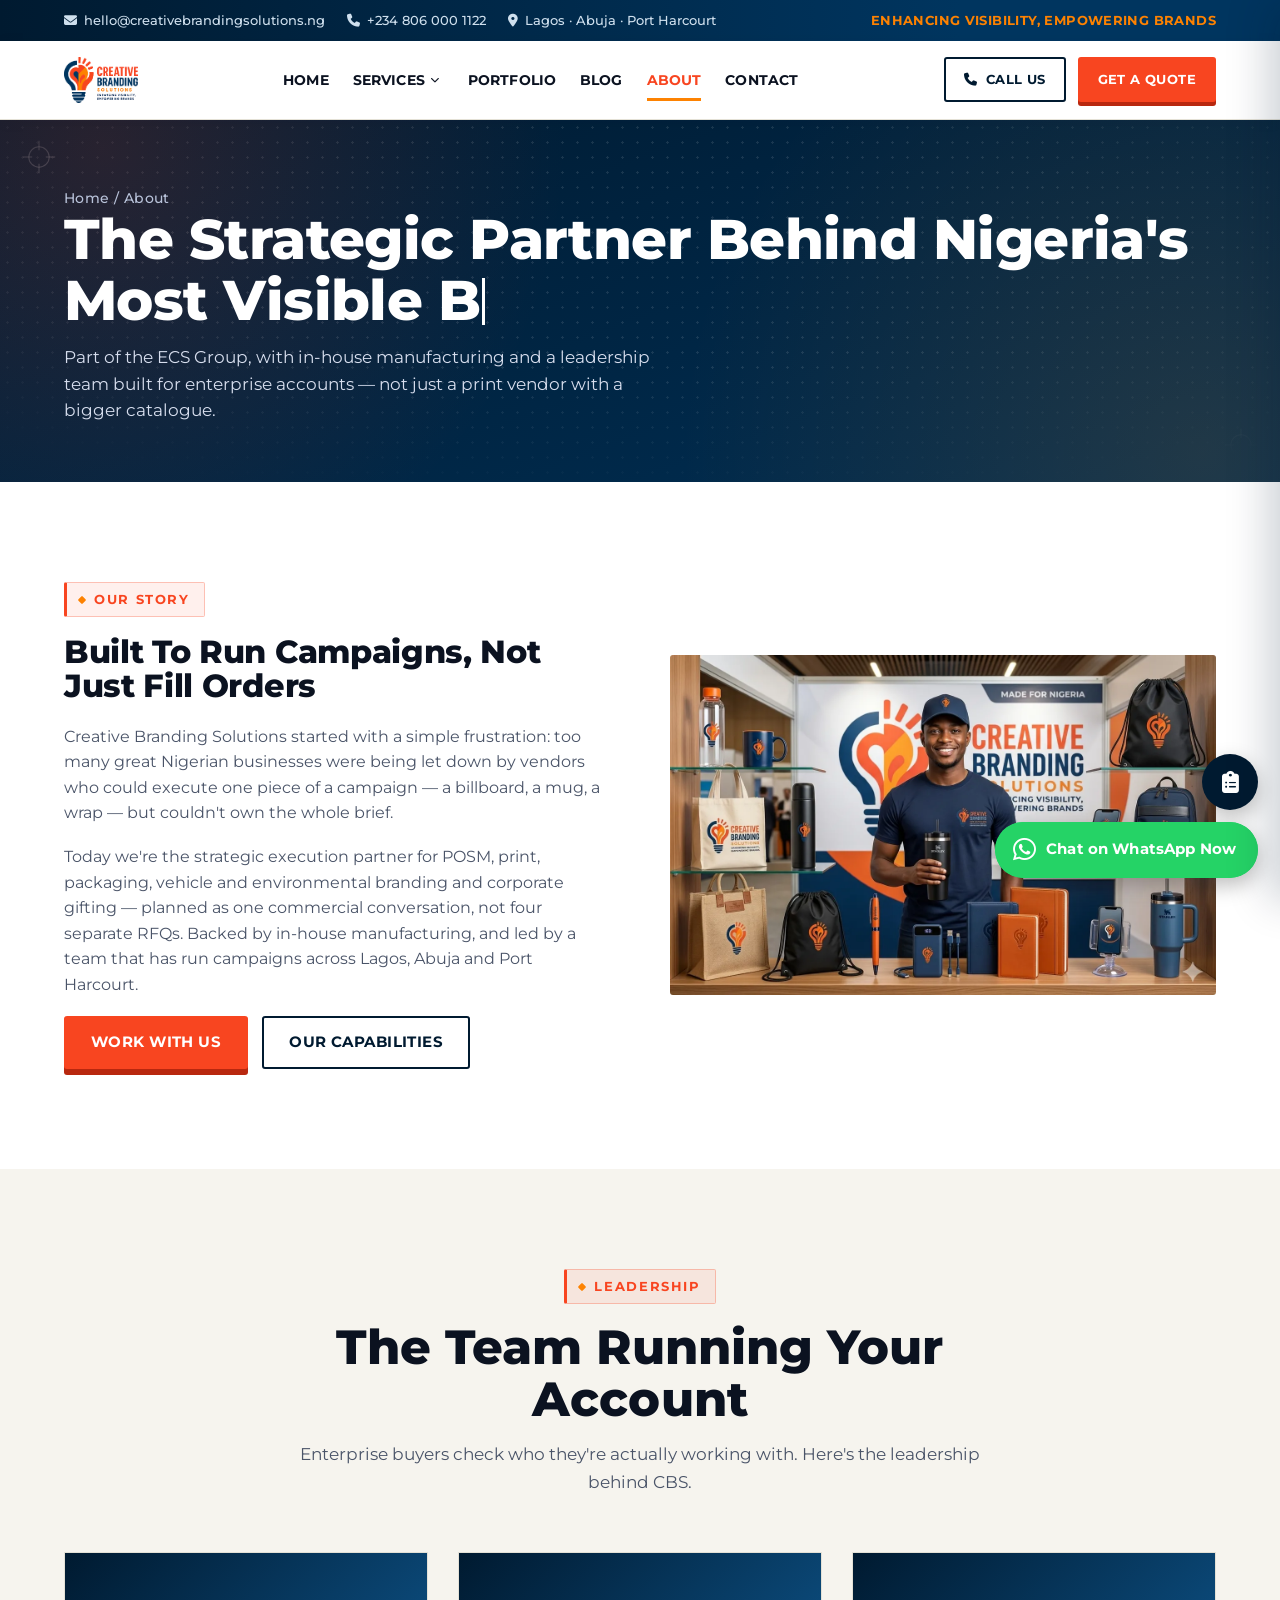
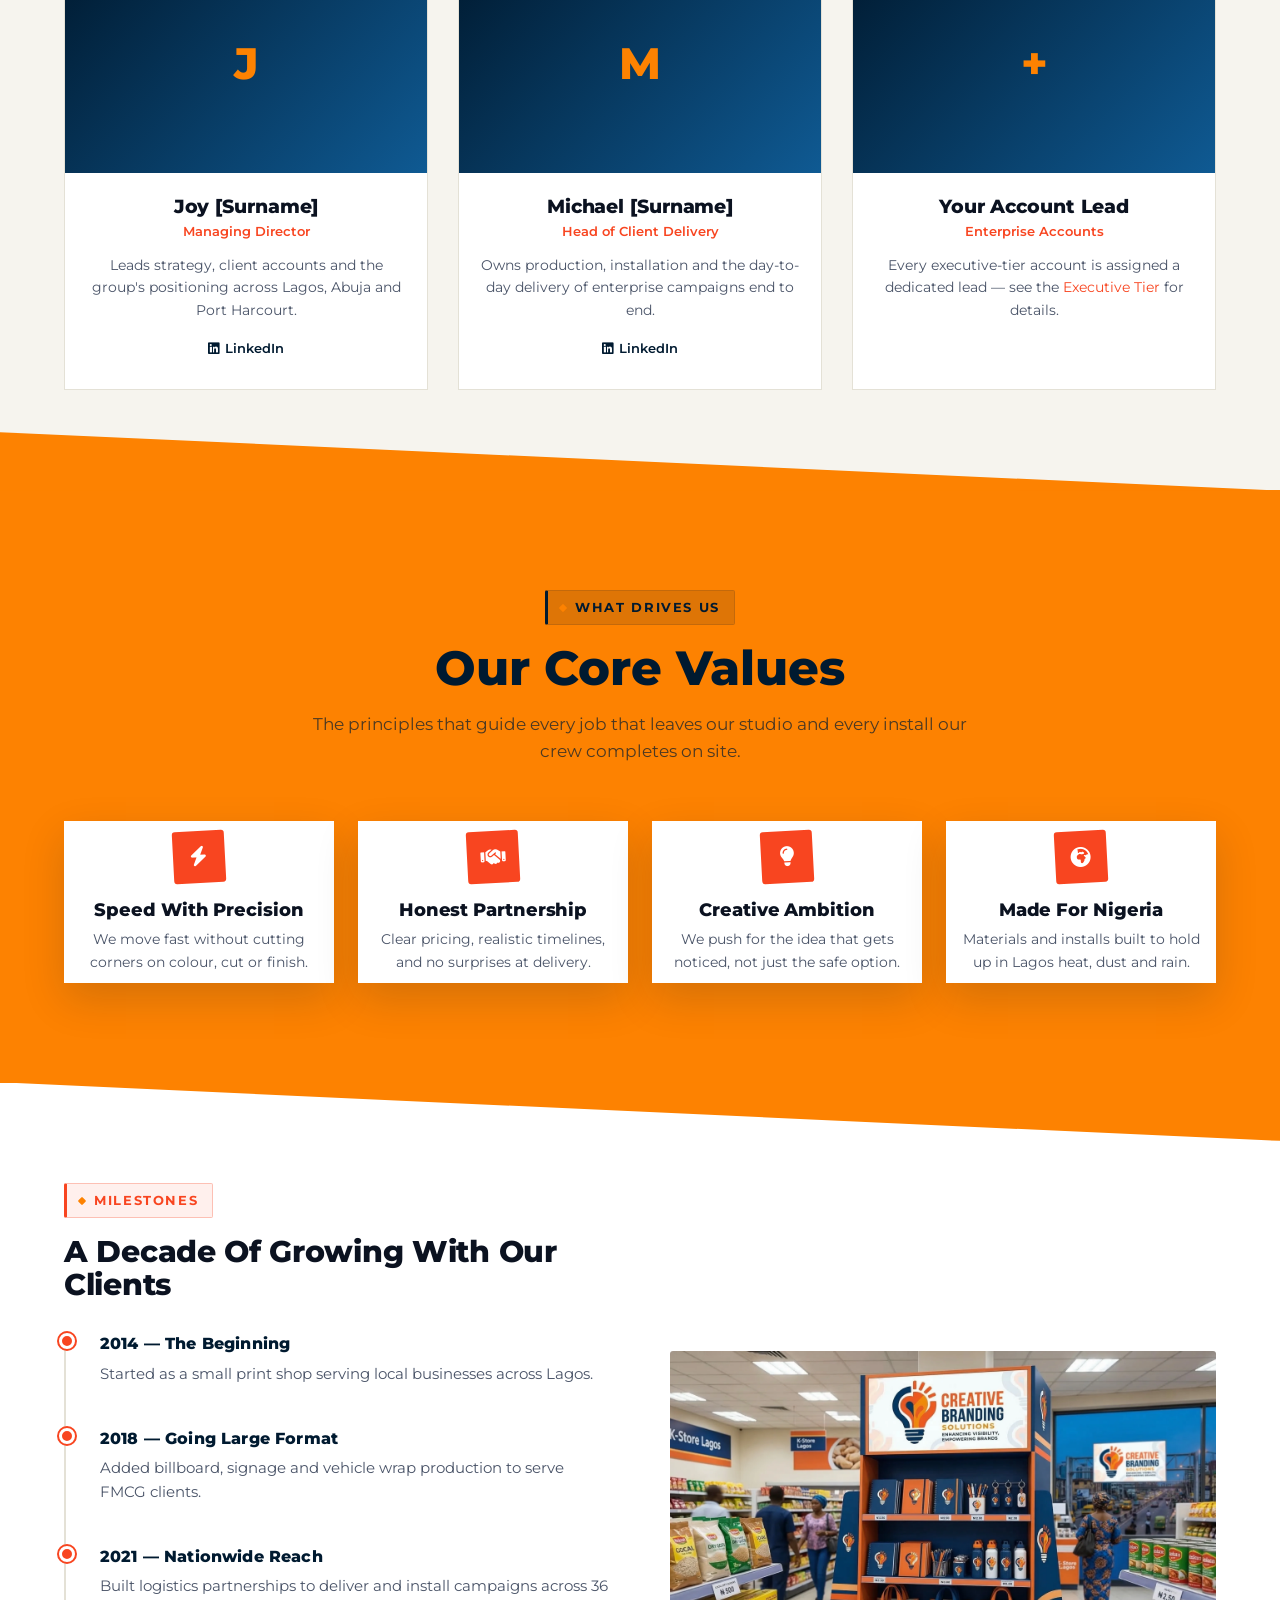
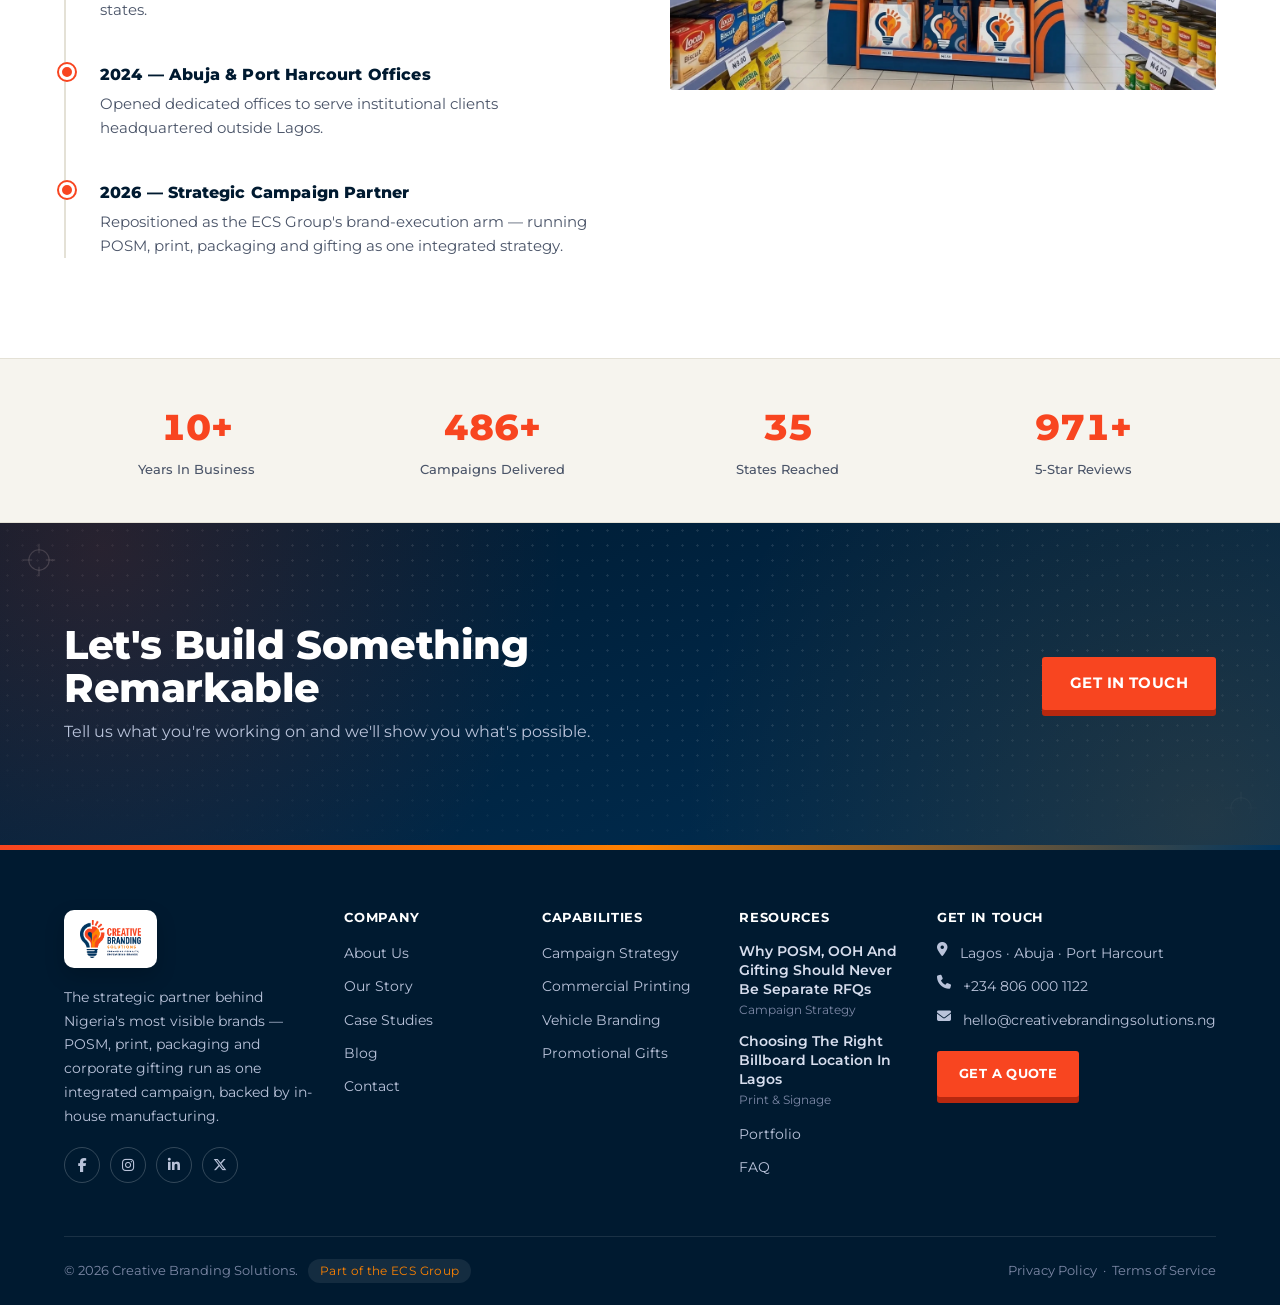
==== commit 5840008f: "Add files via upload" ====
--- a/about.html
+++ b/about.html
@@ -37,7 +37,7 @@
   "url": "https://creativebrandingsolutions.ng/",
   "logo": "https://creativebrandingsolutions.ng/assets/images/logo-icon.png",
   "image": "https://creativebrandingsolutions.ng/assets/images/logo-icon.png",
-  "description": "Strategic brand-execution partner running POSM, outdoor advertising, vehicle branding, experiential activation and corporate gifting as one integrated campaign across Nigeria.",
+  "description": "Strategic brand-execution partner running POSM, print, packaging and corporate gifting as one integrated campaign across Nigeria, backed by in-house manufacturing.",
   "email": "hello@creativebrandingsolutions.ng",
   "telephone": "+234-806-000-1122",
   "priceRange": "$$",
@@ -66,26 +66,9 @@
     "@type": "Organization",
     "name": "ECS Group"
   },
-  "sisterOrganization": [
-    {
-      "@type": "Organization",
-      "name": "FoodPack Solutions",
-      "url": "https://www.foodpacksolutions.com.ng"
-    },
-    {
-      "@type": "Organization",
-      "name": "FERS (Food Equipment & Refrigeration Solutions)",
-      "url": "https://fers.com.ng"
-    }
-  ],
-  "sameAs": [
-    "https://www.foodpacksolutions.com.ng",
-    "https://fers.com.ng"
-  ],
   "makesOffer": [
     { "@type": "Offer", "itemOffered": { "@type": "Service", "name": "Commercial & Marketing Materials Printing" } },
     { "@type": "Offer", "itemOffered": { "@type": "Service", "name": "Packaging & Labels" } },
-    { "@type": "Offer", "itemOffered": { "@type": "Service", "name": "Large Format & Outdoor Advertising" } },
     { "@type": "Offer", "itemOffered": { "@type": "Service", "name": "Vehicle & Environmental Branding" } },
     { "@type": "Offer", "itemOffered": { "@type": "Service", "name": "Gift & Promotional Branding" } },
     { "@type": "Offer", "itemOffered": { "@type": "Service", "name": "Office & Workspace Branding" } }
@@ -131,17 +114,15 @@
         <div class="nav-mega-grid">
           <a href="services.html#print" class="nav-mega-item"><i class="fa-solid fa-file-lines"></i><span>Commercial &amp; Marketing Print</span></a>
           <a href="services.html#packaging" class="nav-mega-item"><i class="fa-solid fa-box"></i><span>Packaging &amp; Labels</span></a>
-          <a href="services.html#outdoor" class="nav-mega-item"><i class="fa-solid fa-signs-post"></i><span>Outdoor Advertising</span></a>
           <a href="services.html#vehicle" class="nav-mega-item"><i class="fa-solid fa-truck"></i><span>Vehicle &amp; Environmental</span></a>
           <a href="services.html#gifts" class="nav-mega-item"><i class="fa-solid fa-gift"></i><span>Gifts &amp; Promotional</span></a>
           <a href="services.html#office" class="nav-mega-item"><i class="fa-solid fa-building"></i><span>Office &amp; Workspace</span></a>
         </div>
-        <a href="services.html" class="nav-mega-viewall">View All Six Capabilities <i class="fa-solid fa-arrow-right"></i></a>
+        <a href="services.html" class="nav-mega-viewall">View All Five Capabilities <i class="fa-solid fa-arrow-right"></i></a>
         </div>
       </div>
     </div>
       <a href="portfolio.html">Portfolio</a>
-      <a href="mockup-studio.html">Mockup Studio</a>
       <a href="blog.html">Blog</a>
       <a href="about.html" class="active">About</a>
       <a href="contact.html">Contact</a>
@@ -170,7 +151,7 @@
         <div class="eyebrow">Our Story</div>
         <h2 style="font-size:32px;margin-bottom:20px;">Built To Run Campaigns, Not Just Fill Orders</h2>
         <p style="color:var(--ink-soft);margin-bottom:18px;">Creative Branding Solutions started with a simple frustration: too many great Nigerian businesses were being let down by vendors who could execute one piece of a campaign — a billboard, a mug, a wrap — but couldn't own the whole brief.</p>
-        <p style="color:var(--ink-soft);margin-bottom:18px;">Today we're the strategic execution partner for POSM, outdoor advertising, vehicle and environmental branding, experiential activation and corporate gifting — planned as one commercial conversation, not four separate RFQs. Backed by the ECS Group's in-house manufacturing, and led by a team that has run campaigns across Lagos, Abuja and Port Harcourt.</p>
+        <p style="color:var(--ink-soft);margin-bottom:18px;">Today we're the strategic execution partner for POSM, print, packaging, vehicle and environmental branding and corporate gifting — planned as one commercial conversation, not four separate RFQs. Backed by in-house manufacturing, and led by a team that has run campaigns across Lagos, Abuja and Port Harcourt.</p>
         <div class="hero-btns" style="margin-bottom:0;">
           <a href="contact.html" class="btn btn-primary">Work With Us</a>
           <a href="services.html" class="btn btn-outline">Our Capabilities</a>
@@ -288,7 +269,7 @@
         </div>
         <div class="timeline-item">
           <b>2026 — Strategic Campaign Partner</b>
-          <p>Repositioned as the ECS Group's brand-execution arm — running POSM, outdoor, experiential and gifting as one integrated strategy.</p>
+          <p>Repositioned as the ECS Group's brand-execution arm — running POSM, print, packaging and gifting as one integrated strategy.</p>
         </div>
       </div>
     </div>
@@ -328,7 +309,7 @@
         <div class="footer-brand">
           <span class="footer-brand-plate"><img src="assets/images/cbslegitlogo.png" alt="Creative Branding Solutions logo" /></span>
         </div>
-        <p>The strategic marketing partner behind Nigeria's most visible brands — POSM, OOH, experiential and gifting run as one integrated campaign, backed by in-house manufacturing through the ECS Group.</p>
+        <p>The strategic partner behind Nigeria's most visible brands — POSM, print, packaging and corporate gifting run as one integrated campaign, backed by in-house manufacturing.</p>
         <div class="footer-social">
           <a href="#" aria-label="Facebook"><i class="fa-brands fa-facebook-f"></i></a>
           <a href="#" aria-label="Instagram"><i class="fa-brands fa-instagram"></i></a>
@@ -351,7 +332,6 @@
         <ul>
           <li><a href="services.html">Campaign Strategy</a></li>
           <li><a href="services.html#print">Commercial Printing</a></li>
-          <li><a href="services.html#outdoor">Outdoor Advertising</a></li>
           <li><a href="services.html#vehicle">Vehicle Branding</a></li>
           <li><a href="services.html#gifts">Promotional Gifts</a></li>
         </ul>
@@ -360,11 +340,10 @@
         <h4>Resources</h4>
         <ul class="footer-posts">
           <li><a href="blog.html">Why POSM, OOH And Gifting Should Never Be Separate RFQs</a><span>Campaign Strategy</span></li>
-          <li><a href="blog.html">Choosing The Right Billboard Location In Lagos</a><span>Outdoor Advertising</span></li>
+          <li><a href="blog.html">Choosing The Right Billboard Location In Lagos</a><span>Print &amp; Signage</span></li>
         </ul>
         <ul>
           <li><a href="portfolio.html">Portfolio</a></li>
-          <li><a href="mockup-studio.html">Mockup Studio</a></li>
           <li><a href="contact.html#faq">FAQ</a></li>
         </ul>
       </div>
--- a/assets/css/style.css
+++ b/assets/css/style.css
@@ -677,13 +677,13 @@
   display: flex;
   align-items: center;
   justify-content: center;
-  width: 148px;
-  height: 76px;
+  width: 176px;
+  height: 92px;
   flex-shrink: 0;
   background: var(--white);
   border: none;
   border-radius: var(--radius);
-  padding: 14px 18px;
+  padding: 16px 22px;
   opacity: 1;
   transition: box-shadow 0.2s ease, transform 0.2s ease;
 }
@@ -714,11 +714,10 @@
   gap: 30px;
 }
 .why-card{
-  background: var(--white);
-  border: 1px solid var(--line);
-  border-radius: var(--radius);
-  padding: 36px 30px;
-  border-top: 4px solid var(--flame);
+  background: transparent;
+  border: none;
+  border-top: 3px solid var(--flame);
+  padding: 26px 4px 0;
   position: relative;
 }
 .why-card:nth-child(2){ border-top-color: var(--teal); }
@@ -758,9 +757,10 @@
   flex-direction: column;
   height: 100%;
   background: var(--white);
-  border: 1px solid var(--line);
+  border: none;
   overflow: hidden;
   border-top: 4px solid var(--flame);
+  box-shadow: 0 1px 0 rgba(0,26,48,0.06);
   transition: box-shadow .25s var(--ease), transform .25s var(--ease);
 }
 .svc-card:nth-child(2){ border-top-color: var(--amber); }
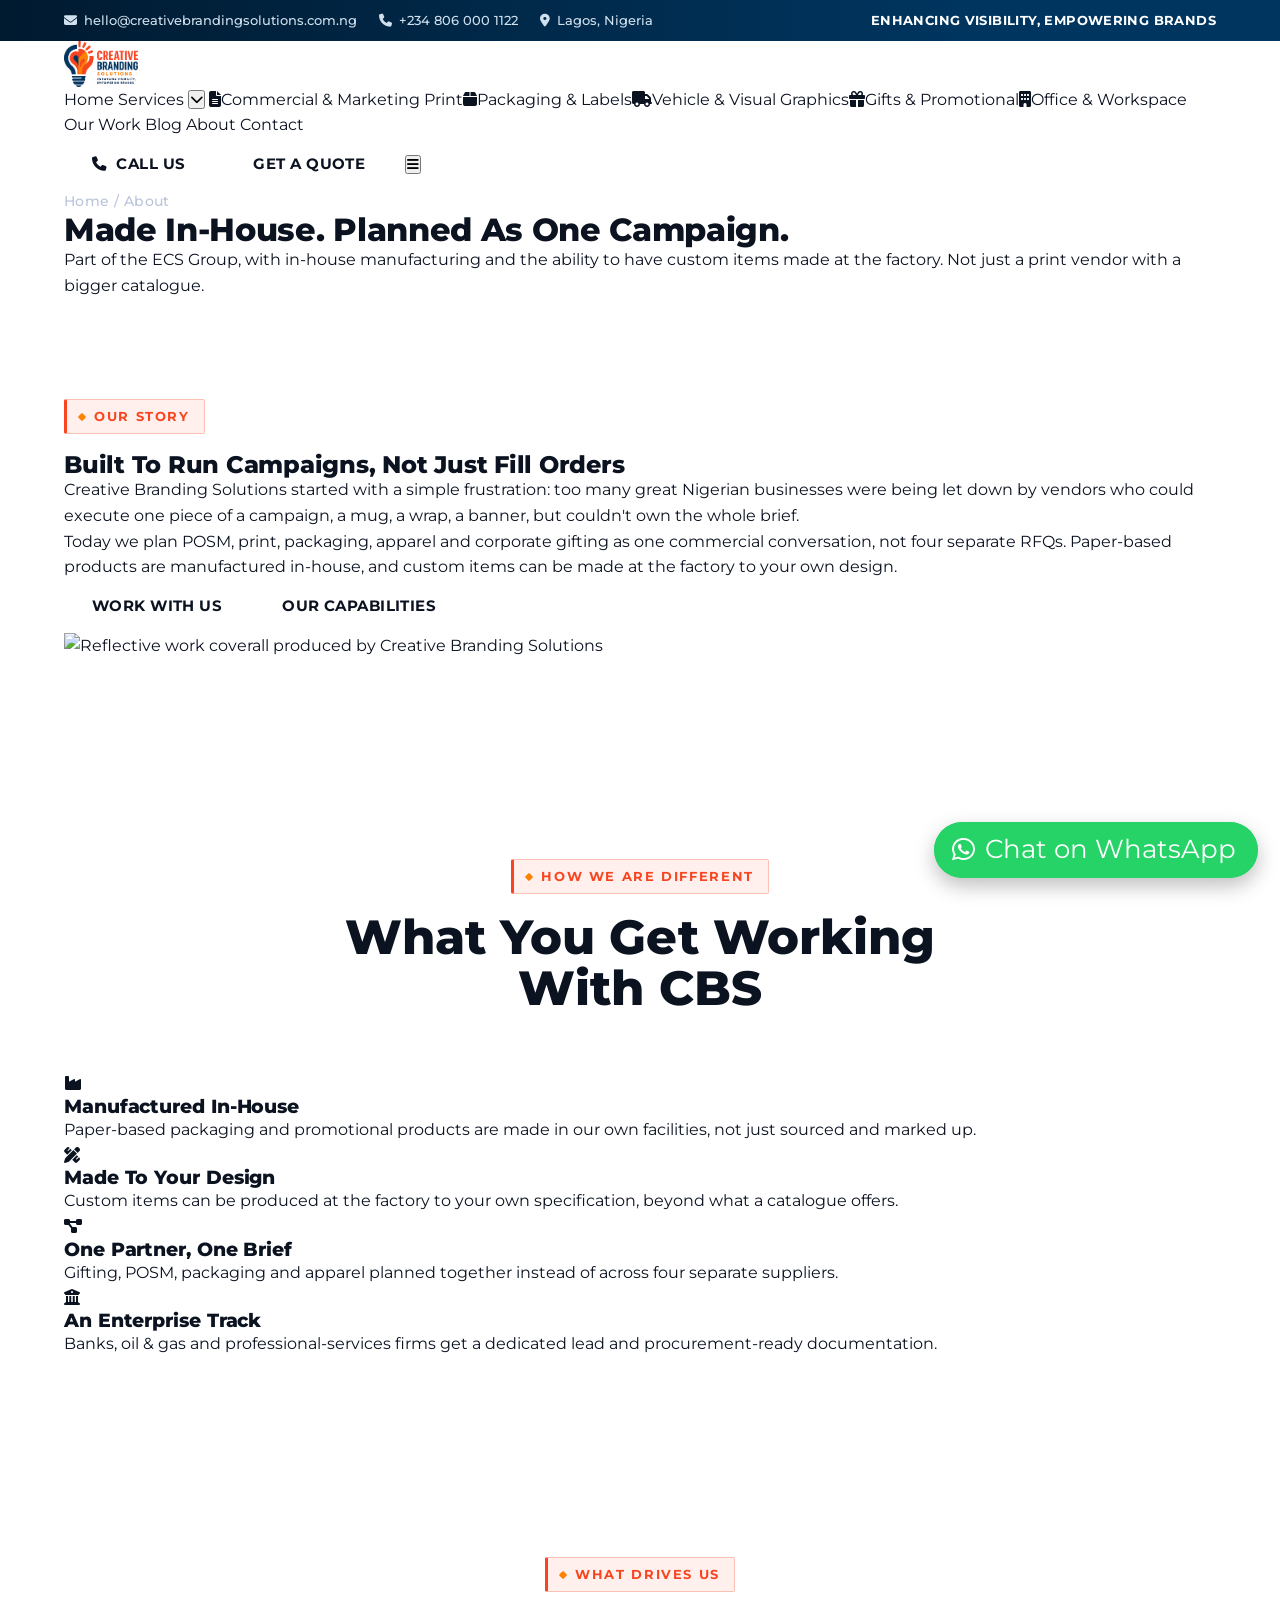
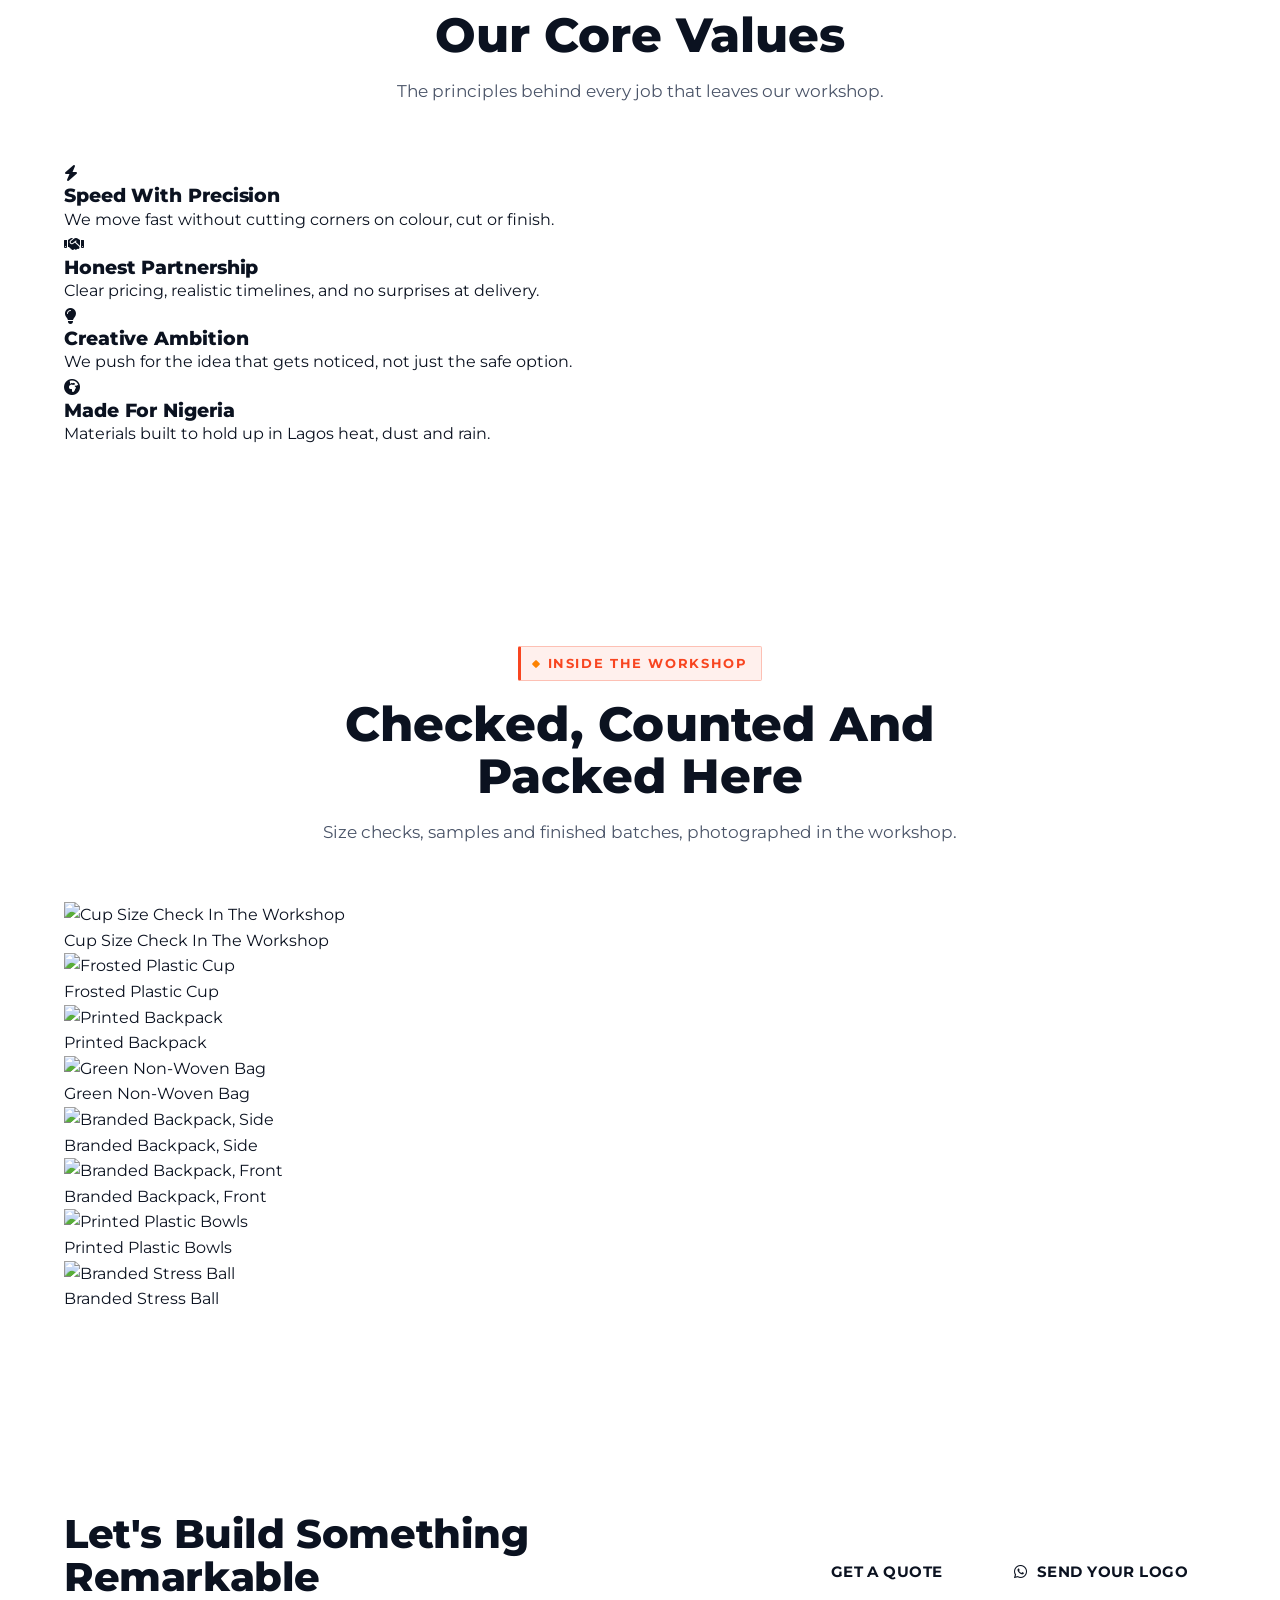
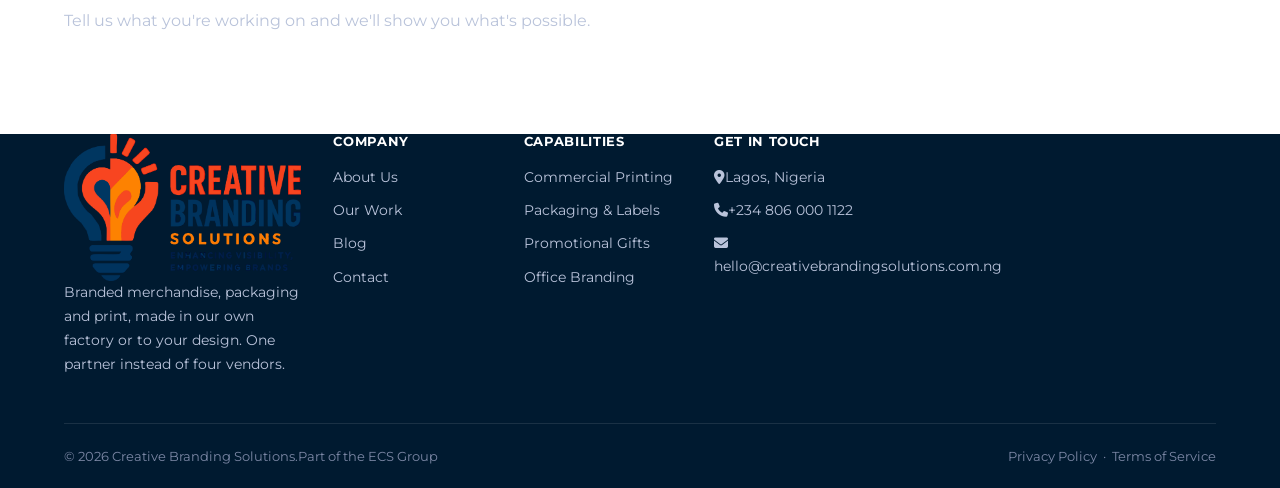
==== commit 5199ae29: "Add files via upload" ====
--- a/about.html
+++ b/about.html
@@ -38,10 +38,9 @@
   "logo": "https://creativebrandingsolutions.ng/assets/images/logo-icon.png",
   "image": "https://creativebrandingsolutions.ng/assets/images/logo-icon.png",
   "description": "Strategic brand-execution partner running POSM, print, packaging and corporate gifting as one integrated campaign across Nigeria, backed by in-house manufacturing.",
-  "email": "hello@creativebrandingsolutions.ng",
+  "email": "hello@creativebrandingsolutions.com.ng",
   "telephone": "+234-806-000-1122",
-  "priceRange": "$$",
-  "areaServed": {
+    "areaServed": {
     "@type": "Country",
     "name": "Nigeria"
   },
@@ -49,16 +48,6 @@
     {
       "@type": "PostalAddress",
       "addressLocality": "Lagos",
-      "addressCountry": "NG"
-    },
-    {
-      "@type": "PostalAddress",
-      "addressLocality": "Abuja",
-      "addressCountry": "NG"
-    },
-    {
-      "@type": "PostalAddress",
-      "addressLocality": "Port Harcourt",
       "addressCountry": "NG"
     }
   ],
@@ -91,238 +80,130 @@
 <div class="topbar">
   <div class="container">
     <div class="topbar-left">
-      <span><i class="fa-solid fa-envelope"></i> hello@creativebrandingsolutions.ng</span>
-      <span><i class="fa-solid fa-phone"></i> +234 806 000 1122</span>
-      <span><i class="fa-solid fa-location-dot"></i> Lagos · Abuja · Port Harcourt</span>
+      <span><i class="fa-solid fa-envelope"></i><a href="mailto:hello@creativebrandingsolutions.com.ng">hello@creativebrandingsolutions.com.ng</a></span>
+      <span><i class="fa-solid fa-phone"></i><a href="tel:+2348060001122">+234 806 000 1122</a></span>
+      <span><i class="fa-solid fa-location-dot"></i>Lagos, Nigeria</span>
     </div>
     <div class="topbar-right">Enhancing Visibility, Empowering Brands</div>
   </div>
 </div>
-
-<div class="navwrap">
-  <nav class="container">
-    <a href="index.html" class="brand">
-      <img src="assets/images/cbslegitlogo.png" alt="Creative Branding Solutions logo" />
-    </a>
-    <div class="navlinks">
+<header class="site-header">
+  <div class="container nav">
+    <a href="index.html" class="brand" aria-label="Creative Branding Solutions, home"><img src="assets/images/cbslegitlogo.png" alt="Creative Branding Solutions" /></a>
+    <nav class="nav-menu" id="navMenu" aria-label="Main">
       <a href="index.html">Home</a>
-      <div class="nav-item has-mega">
-      <a href="services.html" class="nav-mega-trigger">Services</a>
-      <button class="nav-mega-toggle" type="button" aria-label="Toggle services menu" aria-expanded="false"><i class="fa-solid fa-chevron-down"></i></button>
-      <div class="nav-mega">
-        <div class="nav-mega-panel">
-        <div class="nav-mega-grid">
-          <a href="services.html#print" class="nav-mega-item"><i class="fa-solid fa-file-lines"></i><span>Commercial &amp; Marketing Print</span></a>
-          <a href="services.html#packaging" class="nav-mega-item"><i class="fa-solid fa-box"></i><span>Packaging &amp; Labels</span></a>
-          <a href="services.html#vehicle" class="nav-mega-item"><i class="fa-solid fa-truck"></i><span>Vehicle &amp; Environmental</span></a>
-          <a href="services.html#gifts" class="nav-mega-item"><i class="fa-solid fa-gift"></i><span>Gifts &amp; Promotional</span></a>
-          <a href="services.html#office" class="nav-mega-item"><i class="fa-solid fa-building"></i><span>Office &amp; Workspace</span></a>
-        </div>
-        <a href="services.html" class="nav-mega-viewall">View All Five Capabilities <i class="fa-solid fa-arrow-right"></i></a>
-        </div>
-      </div>
-    </div>
-      <a href="portfolio.html">Portfolio</a>
+      <div class="nav-item has-dropdown">
+        <a href="services.html">Services</a>
+        <button class="nav-caret" type="button" aria-label="Show services" aria-expanded="false"><i class="fa-solid fa-chevron-down"></i></button>
+        <div class="nav-dropdown"><div class="nav-dropdown-panel"><a href="services.html#print"><i class="fa-solid fa-file-lines"></i><span>Commercial &amp; Marketing Print</span></a><a href="services.html#packaging"><i class="fa-solid fa-box"></i><span>Packaging &amp; Labels</span></a><a href="services.html#vehicle"><i class="fa-solid fa-truck"></i><span>Vehicle &amp; Visual Graphics</span></a><a href="services.html#gifts"><i class="fa-solid fa-gift"></i><span>Gifts &amp; Promotional</span></a><a href="services.html#office"><i class="fa-solid fa-building"></i><span>Office &amp; Workspace</span></a></div></div>
+      </div>
+      <a href="portfolio.html">Our Work</a>
       <a href="blog.html">Blog</a>
-      <a href="about.html" class="active">About</a>
+      <a href="about.html" class="is-active">About</a>
       <a href="contact.html">Contact</a>
-    </div>
+    </nav>
     <div class="nav-cta">
-      <a href="tel:+2348060001122" class="btn btn-outline btn-sm"><i class="fa-solid fa-phone"></i> Call Us</a>
-      <a href="contact.html" class="btn btn-primary btn-sm">Get a Quote</a>
-    </div>
-    <button class="navtoggle" aria-label="Menu"><i class="fa-solid fa-bars"></i></button>
-  </nav>
+      <a href="tel:+2348060001122" class="btn btn--outline btn--sm"><i class="fa-solid fa-phone"></i> Call Us</a>
+      <a href="contact.html" class="btn btn--primary btn--sm">Get a Quote</a>
+      <button class="nav-toggle" type="button" aria-label="Open menu" aria-controls="navMenu" aria-expanded="false"><i class="fa-solid fa-bars"></i></button>
+    </div>
+  </div>
+</header>
 <div class="nav-overlay"></div>
-</div>
-
-<header class="pagehead halftone">
+
+<main>
+<header class="page-hero">
   <div class="container">
     <div class="crumbs"><a href="index.html">Home</a> / About</div>
-    <h1>The Strategic Partner Behind Nigeria's Most Visible Brands</h1>
-    <p style="max-width:600px;color:#d7deee;font-size:16.5px;">Part of the ECS Group, with in-house manufacturing and a leadership team built for enterprise accounts — not just a print vendor with a bigger catalogue.</p>
+    <h1>Made In-House. Planned As One Campaign.</h1>
+    <p>Part of the ECS Group, with in-house manufacturing and the ability to have custom items made at the factory. Not just a print vendor with a bigger catalogue.</p>
   </div>
 </header>
 
-<section>
-  <div class="container">
-    <div class="about-hero">
-      <div>
-        <div class="eyebrow">Our Story</div>
-        <h2 style="font-size:32px;margin-bottom:20px;">Built To Run Campaigns, Not Just Fill Orders</h2>
-        <p style="color:var(--ink-soft);margin-bottom:18px;">Creative Branding Solutions started with a simple frustration: too many great Nigerian businesses were being let down by vendors who could execute one piece of a campaign — a billboard, a mug, a wrap — but couldn't own the whole brief.</p>
-        <p style="color:var(--ink-soft);margin-bottom:18px;">Today we're the strategic execution partner for POSM, print, packaging, vehicle and environmental branding and corporate gifting — planned as one commercial conversation, not four separate RFQs. Backed by in-house manufacturing, and led by a team that has run campaigns across Lagos, Abuja and Port Harcourt.</p>
-        <div class="hero-btns" style="margin-bottom:0;">
-          <a href="contact.html" class="btn btn-primary">Work With Us</a>
-          <a href="services.html" class="btn btn-outline">Our Capabilities</a>
-        </div>
-      </div>
-      <img src="assets/images/model-merch.webp" alt="Creative Branding Solutions branded merchandise and apparel" />
-    </div>
-  </div>
-</section>
-
-<!-- LEADERSHIP -->
-<section class="bg-paper">
-  <div class="container">
-    <div class="section-head center">
-      <div class="eyebrow">Leadership</div>
-      <h2>The Team Running Your Account</h2>
-      <p>Enterprise buyers check who they're actually working with. Here's the leadership behind CBS.</p>
-    </div>
-    <div class="leader-grid">
-      <div class="leader-card">
-        <div class="leader-photo"><span>J</span></div>
-        <div class="leader-body">
-          <h3>Joy [Surname]</h3>
-          <span class="leader-role">Managing Director</span>
-          <p>Leads strategy, client accounts and the group's positioning across Lagos, Abuja and Port Harcourt.</p>
-          <a href="#" class="leader-linkedin"><i class="fa-brands fa-linkedin"></i> LinkedIn</a>
-        </div>
-      </div>
-      <div class="leader-card">
-        <div class="leader-photo"><span>M</span></div>
-        <div class="leader-body">
-          <h3>Michael [Surname]</h3>
-          <span class="leader-role">Head of Client Delivery</span>
-          <p>Owns production, installation and the day-to-day delivery of enterprise campaigns end to end.</p>
-          <a href="#" class="leader-linkedin"><i class="fa-brands fa-linkedin"></i> LinkedIn</a>
-        </div>
-      </div>
-      <div class="leader-card">
-        <div class="leader-photo"><span>+</span></div>
-        <div class="leader-body">
-          <h3>Your Account Lead</h3>
-          <span class="leader-role">Enterprise Accounts</span>
-          <p>Every executive-tier account is assigned a dedicated lead — see the <a href="index.html#" style="color:var(--flame);">Executive Tier</a> for details.</p>
-        </div>
-      </div>
-    </div>
-  </div>
-</section>
-
-<!-- VALUES -->
-<section class="bg-amber-solid" style="position:relative;">
-  <div class="wave-divider wave-top">
-    <svg viewBox="0 0 1200 70" preserveAspectRatio="none" xmlns="http://www.w3.org/2000/svg">
-      <path d="M0,6 L1200,70 L0,70 Z" fill="var(--amber)"></path>
-    </svg>
-  </div>
+<section class="section">
+  <div class="container split">
+    <div>
+      <div class="eyebrow">Our Story</div>
+      <h2>Built To Run Campaigns, Not Just Fill Orders</h2>
+      <p>Creative Branding Solutions started with a simple frustration: too many great Nigerian businesses were being let down by vendors who could execute one piece of a campaign, a mug, a wrap, a banner, but couldn't own the whole brief.</p>
+      <p>Today we plan POSM, print, packaging, apparel and corporate gifting as one commercial conversation, not four separate RFQs. Paper-based products are manufactured in-house, and custom items can be made at the factory to your own design.</p>
+      <div class="btn-row">
+        <a href="contact.html" class="btn btn--primary">Work With Us</a>
+        <a href="services.html" class="btn btn--outline">Our Capabilities</a>
+      </div>
+    </div>
+    <img src="assets/images/work/apparel-uniforms-18.webp" alt="Reflective work coverall produced by Creative Branding Solutions" style="object-position:center 40%" loading="lazy" />
+  </div>
+</section>
+
+<section class="band band--navy">
+  <div class="container">
+    <div class="section-head center light">
+      <div class="eyebrow">How We Are Different</div>
+      <h2>What You Get Working With CBS</h2>
+    </div>
+    <div class="values">
+      <div class="value"><i class="fa-solid fa-industry"></i><h3>Manufactured In-House</h3><p>Paper-based packaging and promotional products are made in our own facilities, not just sourced and marked up.</p></div>
+      <div class="value"><i class="fa-solid fa-pen-ruler"></i><h3>Made To Your Design</h3><p>Custom items can be produced at the factory to your own specification, beyond what a catalogue offers.</p></div>
+      <div class="value"><i class="fa-solid fa-diagram-project"></i><h3>One Partner, One Brief</h3><p>Gifting, POSM, packaging and apparel planned together instead of across four separate suppliers.</p></div>
+      <div class="value"><i class="fa-solid fa-building-columns"></i><h3>An Enterprise Track</h3><p>Banks, oil &amp; gas and professional-services firms get a dedicated lead and procurement-ready documentation.</p></div>
+    </div>
+  </div>
+</section>
+
+<section class="section">
   <div class="container">
     <div class="section-head center">
       <div class="eyebrow">What Drives Us</div>
       <h2>Our Core Values</h2>
-      <p>The principles that guide every job that leaves our studio and every install our crew completes on site.</p>
-    </div>
-    <div class="values-grid">
-      <div class="value-card solid-card">
-        <div class="why-icon"><i class="fa-solid fa-bolt"></i></div>
-        <h3>Speed With Precision</h3>
-        <p>We move fast without cutting corners on colour, cut or finish.</p>
-      </div>
-      <div class="value-card solid-card">
-        <div class="why-icon"><i class="fa-solid fa-handshake"></i></div>
-        <h3>Honest Partnership</h3>
-        <p>Clear pricing, realistic timelines, and no surprises at delivery.</p>
-      </div>
-      <div class="value-card solid-card">
-        <div class="why-icon"><i class="fa-solid fa-lightbulb"></i></div>
-        <h3>Creative Ambition</h3>
-        <p>We push for the idea that gets noticed, not just the safe option.</p>
-      </div>
-      <div class="value-card solid-card">
-        <div class="why-icon"><i class="fa-solid fa-earth-africa"></i></div>
-        <h3>Made For Nigeria</h3>
-        <p>Materials and installs built to hold up in Lagos heat, dust and rain.</p>
-      </div>
-    </div>
-  </div>
-  <div class="wave-divider wave-bottom">
-    <svg viewBox="0 0 1200 70" preserveAspectRatio="none" xmlns="http://www.w3.org/2000/svg">
-      <path d="M0,70 L1200,6 L1200,70 Z" fill="var(--amber)"></path>
-    </svg>
-  </div>
-</section>
-
-<!-- TIMELINE + STATS -->
-<section>
-  <div class="container about-hero">
+      <p>The principles behind every job that leaves our workshop.</p>
+    </div>
+    <div class="support-grid support-grid--4">
+      <div class="card"><div class="card-icon"><i class="fa-solid fa-bolt"></i></div><h3>Speed With Precision</h3><p>We move fast without cutting corners on colour, cut or finish.</p></div>
+      <div class="card"><div class="card-icon"><i class="fa-solid fa-handshake"></i></div><h3>Honest Partnership</h3><p>Clear pricing, realistic timelines, and no surprises at delivery.</p></div>
+      <div class="card"><div class="card-icon"><i class="fa-solid fa-lightbulb"></i></div><h3>Creative Ambition</h3><p>We push for the idea that gets noticed, not just the safe option.</p></div>
+      <div class="card"><div class="card-icon"><i class="fa-solid fa-earth-africa"></i></div><h3>Made For Nigeria</h3><p>Materials built to hold up in Lagos heat, dust and rain.</p></div>
+    </div>
+  </div>
+</section>
+
+<section class="section section--mist">
+  <div class="container">
+    <div class="section-head center">
+      <div class="eyebrow">Inside The Workshop</div>
+      <h2>Checked, Counted And Packed Here</h2>
+      <p>Size checks, samples and finished batches, photographed in the workshop.</p>
+    </div>
+    <div class="photo-band photo-band--4"><figure><img src="assets/images/work/drinkware-and-cups-02.webp" alt="Cup Size Check In The Workshop" style="object-position:center 45%" loading="lazy" /><figcaption>Cup Size Check In The Workshop</figcaption></figure><figure><img src="assets/images/work/drinkware-and-cups-14.webp" alt="Frosted Plastic Cup" style="object-position:center 50%" loading="lazy" /><figcaption>Frosted Plastic Cup</figcaption></figure><figure><img src="assets/images/work/bags-and-backpacks-11.webp" alt="Printed Backpack" style="object-position:center 40%" loading="lazy" /><figcaption>Printed Backpack</figcaption></figure><figure><img src="assets/images/work/bags-and-backpacks-12.webp" alt="Green Non-Woven Bag" style="object-position:center 50%" loading="lazy" /><figcaption>Green Non-Woven Bag</figcaption></figure><figure><img src="assets/images/work/bags-and-backpacks-15.webp" alt="Branded Backpack, Side" style="object-position:center 50%" loading="lazy" /><figcaption>Branded Backpack, Side</figcaption></figure><figure><img src="assets/images/work/bags-and-backpacks-16.webp" alt="Branded Backpack, Front" style="object-position:center 50%" loading="lazy" /><figcaption>Branded Backpack, Front</figcaption></figure><figure><img src="assets/images/work/storage-boxes-05.webp" alt="Printed Plastic Bowls" style="object-position:center 45%" loading="lazy" /><figcaption>Printed Plastic Bowls</figcaption></figure><figure><img src="assets/images/work/stationery-and-kids-08.webp" alt="Branded Stress Ball" style="object-position:center 40%" loading="lazy" /><figcaption>Branded Stress Ball</figcaption></figure></div>
+  </div>
+</section>
+
+<section class="cta">
+  <div class="container cta-inner">
     <div>
-      <div class="eyebrow">Milestones</div>
-      <h2 style="font-size:30px;margin-bottom:30px;">A Decade Of Growing With Our Clients</h2>
-      <div class="timeline">
-        <div class="timeline-item">
-          <b>2014 — The Beginning</b>
-          <p>Started as a small print shop serving local businesses across Lagos.</p>
-        </div>
-        <div class="timeline-item">
-          <b>2018 — Going Large Format</b>
-          <p>Added billboard, signage and vehicle wrap production to serve FMCG clients.</p>
-        </div>
-        <div class="timeline-item">
-          <b>2021 — Nationwide Reach</b>
-          <p>Built logistics partnerships to deliver and install campaigns across 36 states.</p>
-        </div>
-        <div class="timeline-item">
-          <b>2024 — Abuja &amp; Port Harcourt Offices</b>
-          <p>Opened dedicated offices to serve institutional clients headquartered outside Lagos.</p>
-        </div>
-        <div class="timeline-item">
-          <b>2026 — Strategic Campaign Partner</b>
-          <p>Repositioned as the ECS Group's brand-execution arm — running POSM, print, packaging and gifting as one integrated strategy.</p>
-        </div>
-      </div>
-    </div>
-    <img src="assets/images/team-uniform-lookbook.webp" alt="Creative Branding Solutions branded retail activation with staff" />
-  </div>
-</section>
-
-<div class="strip">
-  <div class="container">
-    <div class="stat"><b>10+</b><span>Years In Business</span></div>
-    <div class="stat"><b>500+</b><span>Campaigns Delivered</span></div>
-    <div class="stat"><b>36</b><span>States Reached</span></div>
-    <div class="stat"><b>1,000+</b><span>5-Star Reviews</span></div>
-  </div>
-</div>
-
-<!-- CTA -->
-<section class="cta-banner halftone">
-  <div class="container">
-    <div class="cta-inner">
-      <div>
-        <h2>Let's Build Something Remarkable</h2>
-        <p>Tell us what you're working on and we'll show you what's possible.</p>
-      </div>
-      <div class="cta-actions">
-        <a href="contact.html" class="btn btn-primary">Get In Touch</a>
-      </div>
-    </div>
-  </div>
-</section>
-
-<footer>
-  <div class="footer-top-stripe"></div>
-  <div class="container footer-inner">
+      <h2>Let's Build Something Remarkable</h2>
+      <p>Tell us what you're working on and we'll show you what's possible.</p>
+    </div>
+    <div class="cta-actions">
+      <a href="contact.html" class="btn btn--light">Get A Quote</a>
+      <a href="https://wa.me/2348060001122?text=Hi%20CBS%2C%20I%27d%20like%20a%20mock-up.%20Here%20is%20my%20logo%3A" class="btn btn--navy" target="_blank" rel="noopener"><i class="fa-brands fa-whatsapp"></i> Send Your Logo</a>
+    </div>
+  </div>
+</section>
+</main>
+
+<footer class="site-footer">
+  <div class="container">
     <div class="footer-grid">
       <div>
-        <div class="footer-brand">
-          <span class="footer-brand-plate"><img src="assets/images/cbslegitlogo.png" alt="Creative Branding Solutions logo" /></span>
-        </div>
-        <p>The strategic partner behind Nigeria's most visible brands — POSM, print, packaging and corporate gifting run as one integrated campaign, backed by in-house manufacturing.</p>
-        <div class="footer-social">
-          <a href="#" aria-label="Facebook"><i class="fa-brands fa-facebook-f"></i></a>
-          <a href="#" aria-label="Instagram"><i class="fa-brands fa-instagram"></i></a>
-          <a href="#" aria-label="LinkedIn"><i class="fa-brands fa-linkedin-in"></i></a>
-          <a href="#" aria-label="X"><i class="fa-brands fa-x-twitter"></i></a>
-        </div>
+        <span class="footer-logo"><img src="assets/images/cbslegitlogo.png" alt="Creative Branding Solutions" /></span>
+        <p>Branded merchandise, packaging and print, made in our own factory or to your design. One partner instead of four vendors.</p>
       </div>
       <div>
         <h4>Company</h4>
         <ul>
           <li><a href="about.html">About Us</a></li>
-          <li><a href="about.html">Our Story</a></li>
-          <li><a href="portfolio.html#case-studies">Case Studies</a></li>
+          <li><a href="portfolio.html">Our Work</a></li>
           <li><a href="blog.html">Blog</a></li>
           <li><a href="contact.html">Contact</a></li>
         </ul>
@@ -330,71 +211,33 @@
       <div>
         <h4>Capabilities</h4>
         <ul>
-          <li><a href="services.html">Campaign Strategy</a></li>
           <li><a href="services.html#print">Commercial Printing</a></li>
-          <li><a href="services.html#vehicle">Vehicle Branding</a></li>
+          <li><a href="services.html#packaging">Packaging &amp; Labels</a></li>
           <li><a href="services.html#gifts">Promotional Gifts</a></li>
+          <li><a href="services.html#office">Office Branding</a></li>
         </ul>
       </div>
       <div>
-        <h4>Resources</h4>
-        <ul class="footer-posts">
-          <li><a href="blog.html">Why POSM, OOH And Gifting Should Never Be Separate RFQs</a><span>Campaign Strategy</span></li>
-          <li><a href="blog.html">Choosing The Right Billboard Location In Lagos</a><span>Print &amp; Signage</span></li>
-        </ul>
-        <ul>
-          <li><a href="portfolio.html">Portfolio</a></li>
-          <li><a href="contact.html#faq">FAQ</a></li>
-        </ul>
-      </div>
-      <div class="footer-contact-col">
         <h4>Get In Touch</h4>
         <ul>
-          <li><i class="fa-solid fa-location-dot"></i> &nbsp;Lagos · Abuja · Port Harcourt</li>
-          <li><i class="fa-solid fa-phone"></i> &nbsp;+234 806 000 1122</li>
-          <li><i class="fa-solid fa-envelope"></i> &nbsp;hello@creativebrandingsolutions.ng</li>
+          <li><i class="fa-solid fa-location-dot"></i>Lagos, Nigeria</li>
+          <li><i class="fa-solid fa-phone"></i><a href="tel:+2348060001122">+234 806 000 1122</a></li>
+          <li><i class="fa-solid fa-envelope"></i><a href="mailto:hello@creativebrandingsolutions.com.ng">hello@creativebrandingsolutions.com.ng</a></li>
         </ul>
-        <a href="contact.html" class="btn btn-primary">Get A Quote</a>
       </div>
     </div>
     <div class="footer-bottom">
-      <div class="footer-bottom-left">
-        <span>© 2026 Creative Branding Solutions.</span>
-        <span class="ecs-tag">Part of the ECS Group</span>
-      </div>
-      <span><a href="privacy.html">Privacy Policy</a> &nbsp;·&nbsp; <a href="terms.html">Terms of Service</a></span>
+      <div><span>© 2026 Creative Branding Solutions.</span><span class="ecs-tag">Part of the ECS Group</span></div>
+      <div><a href="privacy.html">Privacy Policy</a> &nbsp;·&nbsp; <a href="terms.html">Terms of Service</a></div>
     </div>
   </div>
 </footer>
 
 <div class="float-stack">
-  <button type="button" class="enquiry-float" id="enquiryFloat" aria-label="View enquiry list">
-    <i class="fa-solid fa-clipboard-list"></i>
-    <span class="enquiry-badge" id="enquiryBadge">0</span>
-  </button>
-  <a href="https://wa.me/2348060001122" class="wa-float" aria-label="Chat on WhatsApp Now">
-    <i class="fa-brands fa-whatsapp"></i>
-    <span class="wa-float-text">Chat on WhatsApp Now</span>
-  </a>
+  <a href="https://wa.me/2348060001122" class="wa-float" aria-label="Chat on WhatsApp"><i class="fa-brands fa-whatsapp"></i><span>Chat on WhatsApp</span></a>
 </div>
-
-<div class="enquiry-overlay" id="enquiryOverlay"></div>
-<aside class="enquiry-drawer" id="enquiryDrawer">
-  <div class="enquiry-drawer-head">
-    <h4><i class="fa-solid fa-clipboard-list"></i> Your Enquiry List</h4>
-    <button type="button" class="enquiry-close" id="enquiryCloseBtn" aria-label="Close"><i class="fa-solid fa-xmark"></i></button>
-  </div>
-  <div class="enquiry-drawer-body">
-    <p class="enquiry-empty" id="enquiryEmpty">Your enquiry list is empty. Browse the <a href="portfolio.html">portfolio</a> and tap "Enquire" on anything you like — then send it all to us in one WhatsApp message.</p>
-    <div class="enquiry-list" id="enquiryList"></div>
-  </div>
-  <div class="enquiry-drawer-foot">
-    <button type="button" class="btn btn-outline btn-sm" id="enquiryClearBtn">Clear All</button>
-    <button type="button" class="btn btn-primary" id="enquirySendBtn" disabled><i class="fa-brands fa-whatsapp"></i> Send Enquiry via WhatsApp</button>
-  </div>
-</aside>
 
 <script src="assets/js/main.js"></script>
 <script src="assets/js/enquiry.js"></script>
 </body>
-</html>+</html>
--- a/assets/css/style.css
+++ b/assets/css/style.css
@@ -173,7 +173,7 @@
 .topbar a{ color: #cfe0ee; }
 .topbar a:hover{ color: var(--amber); }
 .topbar-left span{ display: inline-flex; align-items: center; gap: 7px; }
-.topbar-right{ color: var(--amber); font-weight: 700; letter-spacing: 0.03em; font-family: var(--display); font-size: 13px; text-transform: uppercase; }
+.topbar-right{ color: var(--white); font-weight: 700; letter-spacing: 0.03em; font-family: var(--display); font-size: 13px; text-transform: uppercase; }
 
 @media (max-width: 640px){
   .topbar .container{ flex-direction: column; justify-content: center; text-align: center; gap: 4px; }
@@ -747,9 +747,18 @@
 
 /* ---------- Services grid ---------- */
 .svc-grid{
-  display: grid;
-  grid-template-columns: repeat(3, 1fr);
+  /* flex, not grid: with 5 cards in a 3-column layout, grid leaves the
+     trailing 2-card row flush left with a dead gap on the right. Flex +
+     justify-content:center treats each wrapped line independently, so an
+     incomplete last row centers itself instead of hanging off one side. */
+  display: flex;
+  flex-wrap: wrap;
+  justify-content: center;
   gap: 34px 28px;
+}
+.svc-grid > .svc-card{
+  flex: 0 0 calc((100% - 56px) / 3);
+  max-width: calc((100% - 56px) / 3);
 }
 .svc-card{
   position: relative;
@@ -854,6 +863,69 @@
   font-family: var(--body);
 }
 
+/* ---------- "Seen All Over Lagos" home gallery — carousel ----------
+   Deliberately a separate class from .gallery: portfolio.html reuses
+   .gallery as a filterable grid (JS toggles .is-hidden on individual
+   figures for the category filters), so turning .gallery itself into a
+   horizontal scroller would break that filtering. This is scoped to the
+   homepage strip only. */
+.gallery-carousel{ position: relative; }
+.gallery-track{
+  display: flex;
+  gap: 20px;
+  overflow-x: auto;
+  scroll-snap-type: x mandatory;
+  scroll-behavior: smooth;
+  padding: 4px 0 14px;
+  -webkit-overflow-scrolling: touch;
+  scrollbar-width: none;
+}
+.gallery-track::-webkit-scrollbar{ display: none; }
+.gallery-track figure{
+  flex: 0 0 auto;
+  width: 280px;
+  margin-bottom: 0;
+  position: relative;
+  border-radius: var(--radius);
+  overflow: hidden;
+  border: 1px solid var(--line);
+  scroll-snap-align: start;
+}
+.gallery-track img{ width: 100%; height: 260px; object-fit: cover; display: block; transition: transform 0.45s ease; }
+.gallery-track figure:hover img{ transform: scale(1.06); }
+.gallery-track figcaption{
+  position: absolute; left: 0; right: 0; bottom: 0;
+  padding: 14px 16px 12px;
+  background: linear-gradient(180deg, transparent, rgba(0,26,48,0.92));
+  color: var(--white);
+  font-size: 13.5px;
+  font-weight: 600;
+  font-family: var(--body);
+}
+.carousel-arrow{
+  position: absolute;
+  top: 110px;
+  width: 44px; height: 44px;
+  border-radius: 50%;
+  background: var(--white);
+  border: 1px solid var(--line);
+  display: flex; align-items: center; justify-content: center;
+  box-shadow: 0 10px 24px rgba(0,26,48,0.18);
+  cursor: pointer;
+  z-index: 2;
+  color: var(--ink);
+  transition: background 0.2s, transform 0.2s;
+}
+.carousel-arrow:hover{ background: var(--paper-dim); transform: translateY(-2px); }
+.carousel-arrow-prev{ left: -8px; }
+.carousel-arrow-next{ right: -8px; }
+.carousel-arrow:disabled{ opacity: 0.35; cursor: default; pointer-events: none; }
+@media (max-width: 760px){
+  .carousel-arrow{ display: none; }
+  .gallery-track figure{ width: 220px; }
+  .gallery-track img{ height: 200px; }
+}
+
 .section-cta{
   text-align: center;
   margin-top: 44px;
@@ -882,43 +954,87 @@
 }
 .studio-teaser-media img:first-child{ margin-top: 34px; }
 
-/* ---------- How We Work / process ---------- */
+/* ---------- How We Work / process ----------
+   Each step gets its own colour (cycling the 4 real brand hues, not the
+   teal/violet aliases) behind a matching icon, plus a small numbered chip
+   pinned to the badge corner — a step now reads at a glance instead of
+   depending on a large, near-invisible ghost numeral. The connector between
+   cards is a solid tinted line with an arrowhead rather than a single faint
+   chevron, so the "flow" from one step to the next is visible, not implied. */
 .process-grid{
   display: grid;
   grid-template-columns: repeat(4, 1fr);
   gap: 28px;
+  position: relative;
 }
 .process-step{
   position: relative;
   background: var(--white);
   border: 1px solid var(--line);
   border-radius: var(--radius);
-  padding: 34px 26px 28px;
+  padding: 38px 24px 28px;
   text-align: center;
-}
+  transition: transform 0.25s var(--ease), box-shadow 0.25s var(--ease);
+}
+.process-step:hover{ transform: translateY(-6px); box-shadow: 0 20px 38px rgba(0,26,48,0.14); }
+.process-icon{
+  position: relative;
+  width: 64px; height: 64px;
+  margin: 0 auto 20px;
+  border-radius: 50%;
+  display: flex; align-items: center; justify-content: center;
+  font-size: 24px;
+  color: var(--white);
+  box-shadow: 0 12px 24px rgba(0,26,48,0.2);
+}
+.process-step:nth-child(1) .process-icon{ background: var(--flame); }
+.process-step:nth-child(2) .process-icon{ background: var(--navy); }
+.process-step:nth-child(3) .process-icon{ background: var(--amber); }
+.process-step:nth-child(4) .process-icon{ background: var(--navy-mid); }
 .process-num{
+  position: absolute;
+  top: -6px;
+  right: -6px;
+  width: 26px; height: 26px;
+  border-radius: 50%;
+  background: var(--white);
+  border: 2px solid var(--line);
+  color: var(--ink);
   font-family: var(--display);
   font-weight: 800;
-  font-size: 42px;
-  color: rgba(0,26,48,0.10);
+  font-size: 12px;
   line-height: 1;
-  margin-bottom: 8px;
-}
+  display: flex; align-items: center; justify-content: center;
+}
+.process-step:nth-child(1) .process-num{ border-color: var(--flame); }
+.process-step:nth-child(2) .process-num{ border-color: var(--navy); }
+.process-step:nth-child(3) .process-num{ border-color: var(--amber); }
+.process-step:nth-child(4) .process-num{ border-color: var(--navy-mid); }
 .process-step h3{ font-size: 18px; margin-bottom: 10px; }
 .process-step p{ color: var(--ink-soft); font-size: 14.5px; line-height: 1.65; }
 .process-step:not(:last-child)::after{ content: ""; display: none; }
 @media (min-width: 981px){
+  .process-step:not(:last-child)::before{
+    content: "";
+    display: block;
+    position: absolute;
+    top: 32px;
+    right: -28px;
+    width: 28px;
+    height: 2px;
+    background: repeating-linear-gradient(to right, var(--line) 0 6px, transparent 6px 10px);
+  }
   .process-step:not(:last-child)::after{
     content: "\f105";
     font-family: "Font Awesome 6 Free";
     font-weight: 900;
     display: block;
     position: absolute;
-    top: 50%;
-    right: -24px;
+    top: 32px;
+    right: -26px;
     transform: translateY(-50%);
-    color: var(--line);
-    font-size: 18px;
+    color: var(--ink-soft);
+    font-size: 14px;
   }
 }
 
@@ -1028,7 +1144,12 @@
 .blog-body .svc-link:hover{ background: none; color: var(--flame); }
 
 /* ---------- Portfolio filter tabs ---------- */
-.filter-tabs{ display: flex; flex-wrap: wrap; justify-content: center; gap: 12px; padding-top: 24px; padding-bottom: 24px; }
+/* Specificity note: this sits inside a .strip wrapper, and .strip .container
+   (styled for the 4-column stats row) has higher specificity than a bare
+   .filter-tabs class and was winning, forcing space-between + a 30px gap
+   onto what should be a centered, tightly-wrapped pill row. The extra
+   ".container" here matches that specificity so this rule wins instead. */
+.strip .container.filter-tabs{ display: flex; flex-wrap: wrap; justify-content: center; gap: 12px; padding-top: 24px; padding-bottom: 24px; }
 .filter-tab{
   font-family: var(--display);
   font-weight: 700;
@@ -1614,7 +1735,8 @@
 
 /* ============================= RESPONSIVE ============================= */
 @media (max-width: 980px){
-  .why-grid, .svc-grid{ grid-template-columns: repeat(2,1fr); }
+  .why-grid{ grid-template-columns: repeat(2,1fr); }
+  .svc-grid > .svc-card{ flex-basis: calc((100% - 28px) / 2); max-width: calc((100% - 28px) / 2); }
   .gallery{ grid-template-columns: 1fr 1fr; }
   .gallery.mockup-teaser{ grid-template-columns: 1fr 1fr; }
   .footer-grid{ grid-template-columns: 1fr 1fr; }
@@ -1627,7 +1749,8 @@
 }
 
 @media (max-width: 760px){
-  .why-grid, .svc-grid, .footer-grid, .values-grid, .chip-grid{ grid-template-columns: 1fr; }
+  .why-grid, .footer-grid, .values-grid, .chip-grid{ grid-template-columns: 1fr; }
+  .svc-grid > .svc-card{ flex-basis: 100%; max-width: 100%; }
   .gallery{ grid-template-columns: 1fr; }
   .gallery.mockup-teaser{ grid-template-columns: 1fr; }
   .hero{ min-height: auto; }
@@ -1717,7 +1840,23 @@
 .tier-list{ margin-top: 22px; }
 .tier-list li{ display: flex; align-items: flex-start; gap: 12px; padding: 14px 0; border-bottom: 1px solid var(--line); font-size: 15px; color: var(--ink-soft); }
 .tier-list li:last-child{ border-bottom: none; }
-.tier-list li i{ color: var(--flame); margin-top: 3px; }
+/* A bare glyph colored amber-on-flame (this list sits on .bg-violet-solid,
+   which is the flame colour under an alias) was too low-contrast to read
+   clearly — both are saturated warm oranges. A white circular badge behind
+   the icon gives it contrast against any of the site's solid-colour blocks. */
+.tier-list li i{
+  flex-shrink: 0;
+  width: 30px;
+  height: 30px;
+  border-radius: 50%;
+  background: var(--white);
+  color: var(--flame);
+  display: flex;
+  align-items: center;
+  justify-content: center;
+  font-size: 13px;
+  margin-top: 0;
+}
 .tier-card{ background: var(--navy-deep); color: var(--white); border-radius: var(--radius); padding: 40px 36px; position: relative; overflow: hidden; }
 .tier-card::before{ content:""; position:absolute; inset:0; background: radial-gradient(circle at top right, rgba(253,130,1,0.18), transparent 60%); }
 .tier-card *{ position: relative; z-index: 1; }
@@ -1779,6 +1918,17 @@
 .bg-flame-solid .section-head h2, .bg-teal-solid .section-head h2, .bg-violet-solid .section-head h2{ color: var(--white); }
 .bg-flame-solid .section-head p, .bg-teal-solid .section-head p, .bg-violet-solid .section-head p{ color: rgba(255,255,255,0.85); }
 
+/* .why-card has no background/border of its own (see the base rule) —
+   on a light section that's fine against the page's own ink colours,
+   but on a solid colour block the card needs its own contrast-matched
+   text and a visible accent bar, same idea as .section-head above. */
+.bg-amber-solid .why-card, .bg-sky-solid .why-card{ border-top-color: rgba(0,26,48,0.3); }
+.bg-amber-solid .why-card h3, .bg-sky-solid .why-card h3{ color: var(--navy-deep); }
+.bg-amber-solid .why-card p, .bg-sky-solid .why-card p{ color: rgba(0,26,48,0.72); }
+.bg-flame-solid .why-card, .bg-teal-solid .why-card, .bg-violet-solid .why-card{ border-top-color: rgba(255,255,255,0.55); }
+.bg-flame-solid .why-card h3, .bg-teal-solid .why-card h3, .bg-violet-solid .why-card h3{ color: var(--white); }
+.bg-flame-solid .why-card p, .bg-teal-solid .why-card p, .bg-violet-solid .why-card p{ color: rgba(255,255,255,0.85); }
+
 .solid-card{ background: var(--white); border: none; box-shadow: 0 16px 40px rgba(0,26,48,0.16); }
 
 .strip-solid{ background: var(--flame); border-top: none; border-bottom: none; }
@@ -1788,9 +1938,14 @@
 .strip[class*="bg-"][class*="-solid"]{ border-top: none; border-bottom: none; }
 
 /* ---------- Scroll reveals, counters, nav shrink, motion ---------- */
-.reveal-init{ opacity: 0; transform: translateY(28px); transition: opacity 0.7s var(--ease), transform 0.7s var(--ease); }
-.reveal-init.is-visible{ opacity: 1; transform: none; }
-@media (prefers-reduced-motion: reduce){ .reveal-init{ opacity: 1; transform: none; transition: none; } }
+/* Deliberately NOT animating opacity here: an opacity-from-0 reveal can
+   be caught mid-transition by a fast scroll, scroll-position restore on
+   reload, or a screenshot — leaving real copy sitting at low opacity and
+   reading as broken/illegible. Text stays at full opacity at all times;
+   only a small settle-into-place rise is animated. */
+.reveal-init{ transform: translateY(14px); transition: transform 0.35s var(--ease); }
+.reveal-init.is-visible{ transform: none; }
+@media (prefers-reduced-motion: reduce){ .reveal-init{ transform: none; transition: none; } }
 
 .navwrap{ transition: box-shadow 0.25s ease; }
 .navwrap.is-scrolled{ box-shadow: 0 6px 24px rgba(0,26,48,0.12); }
